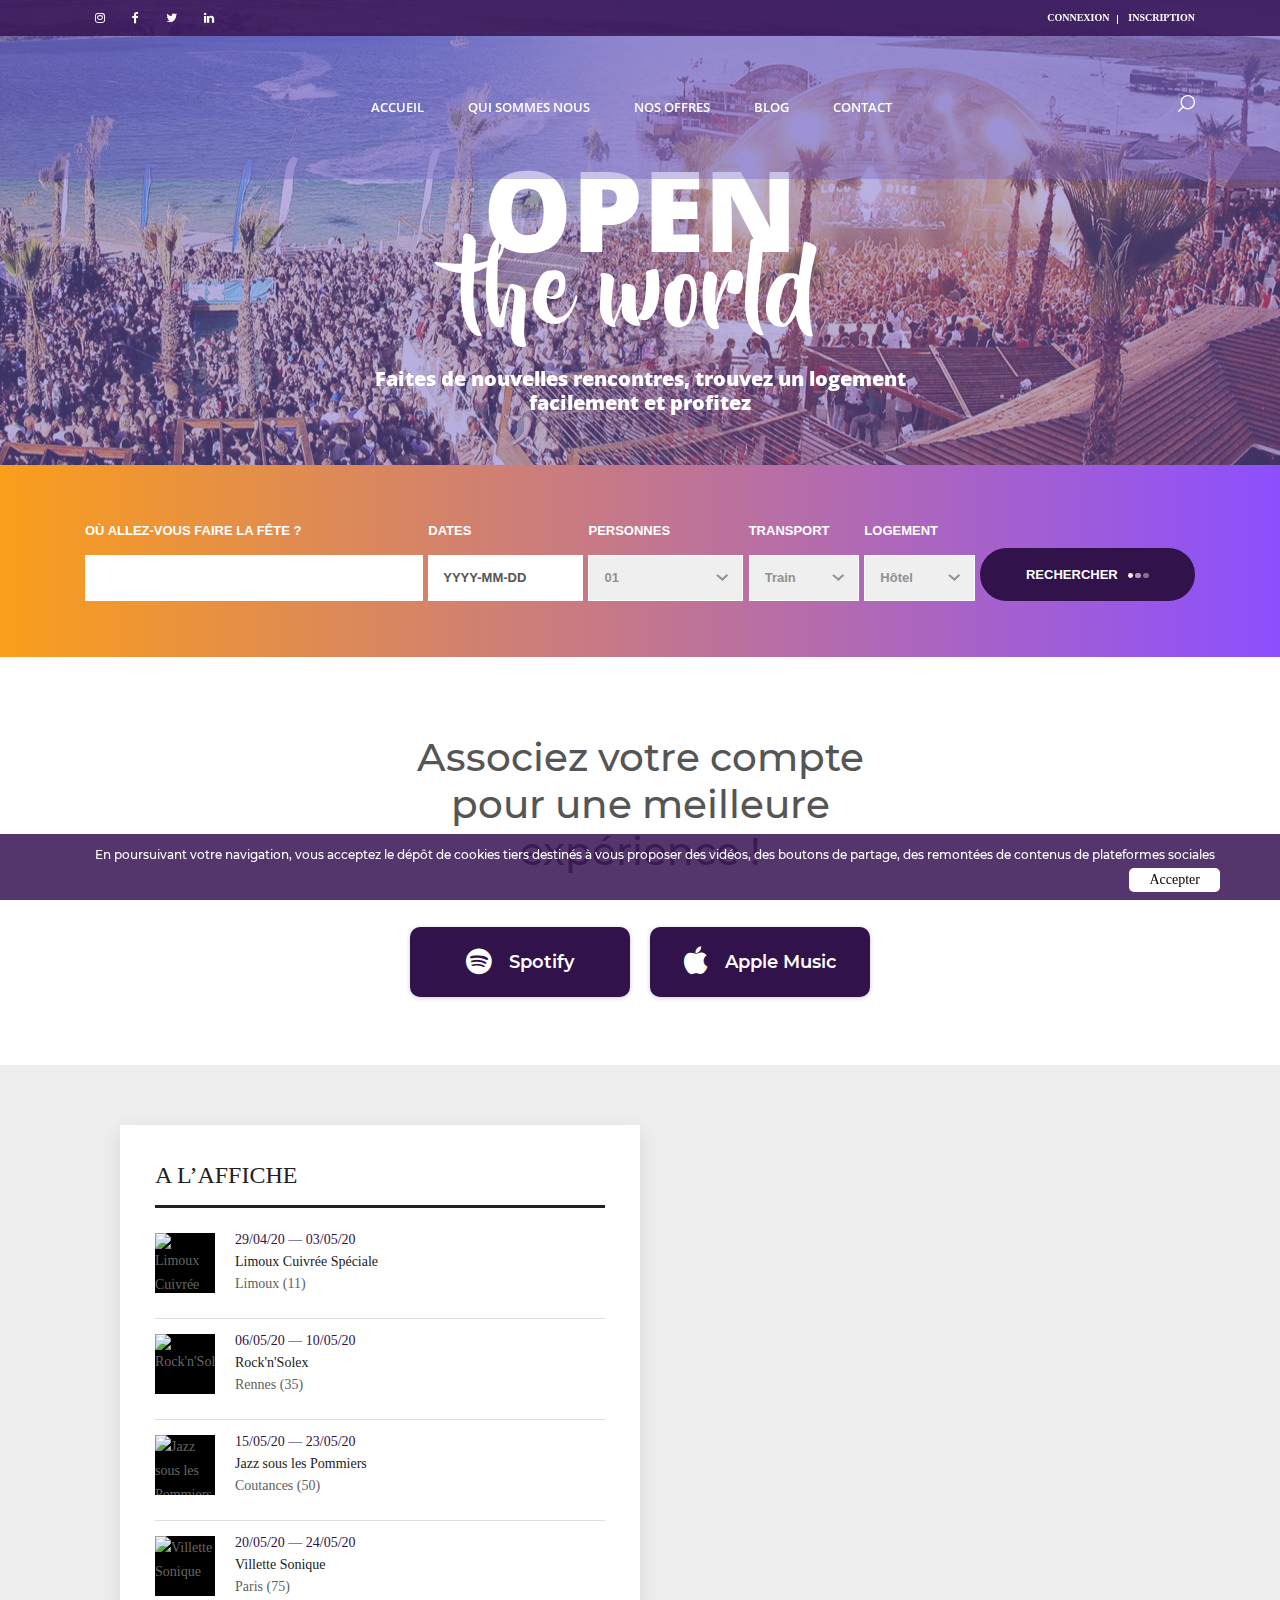
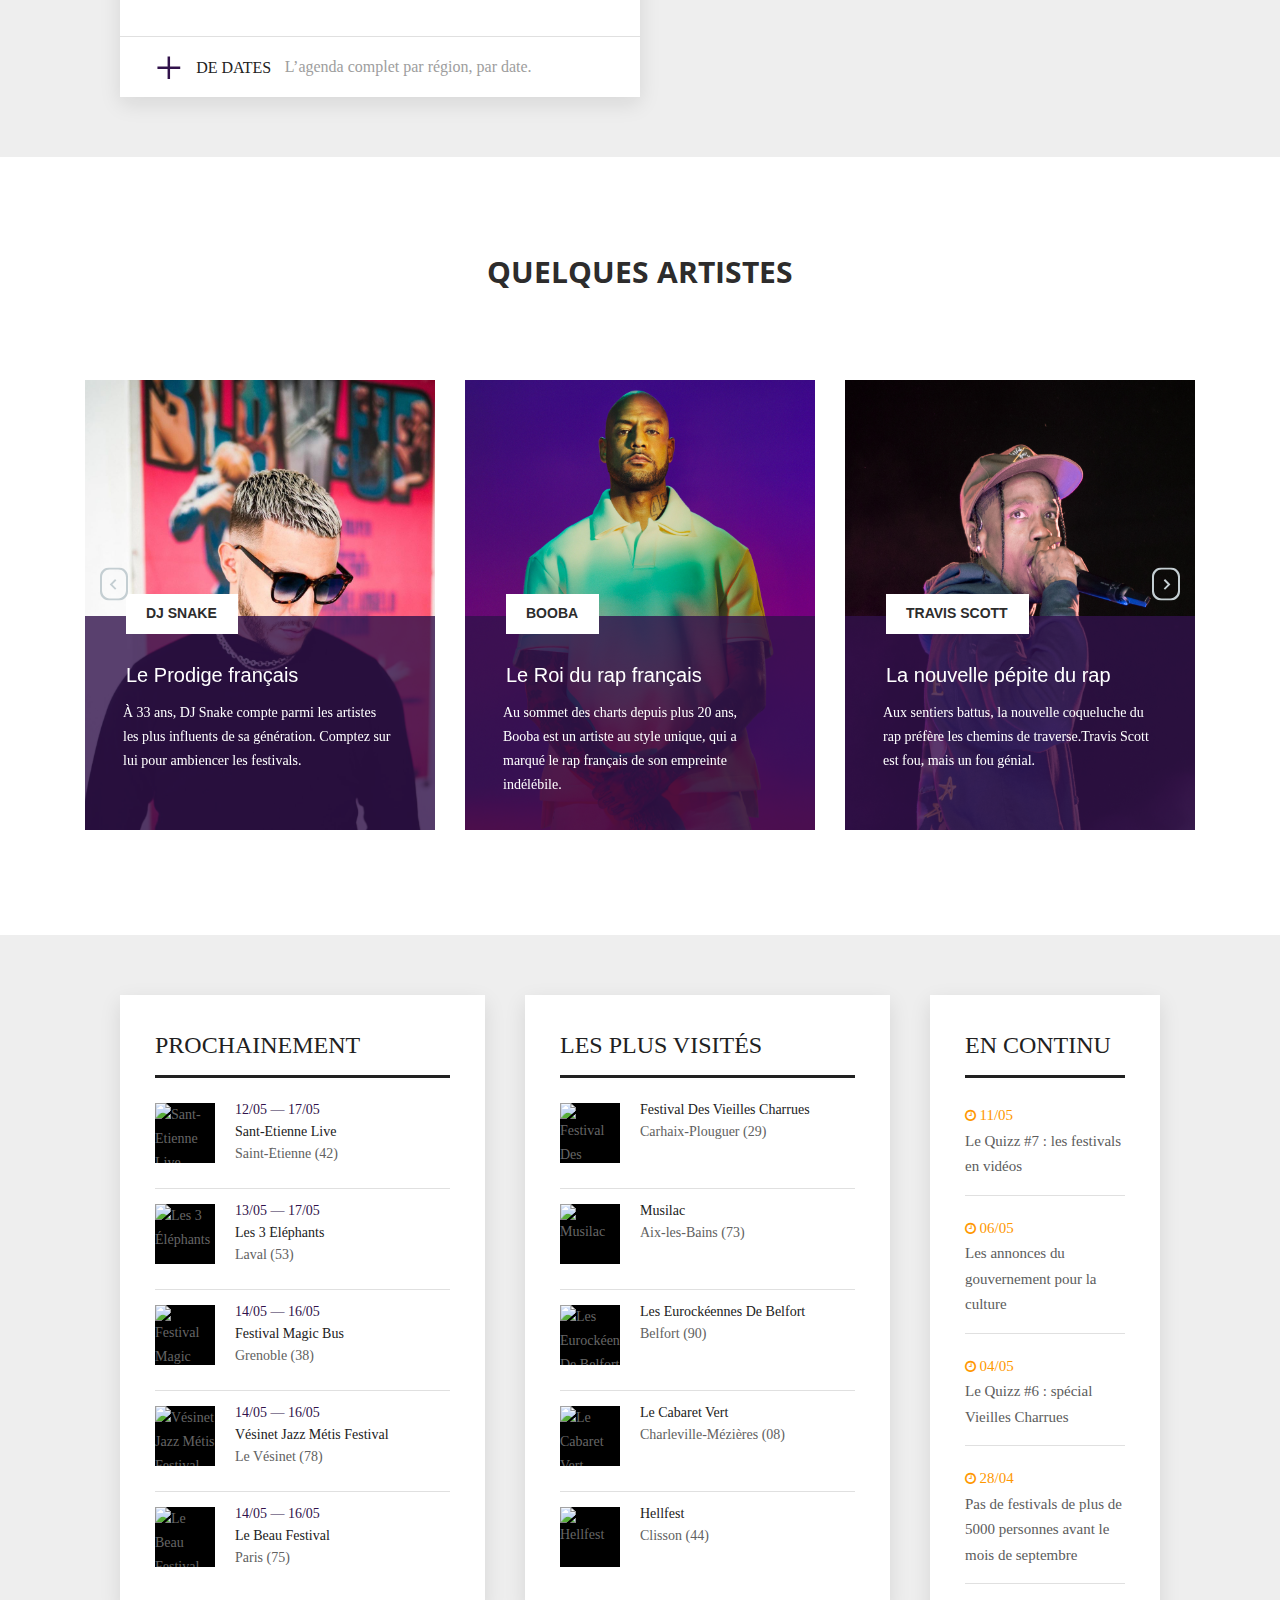
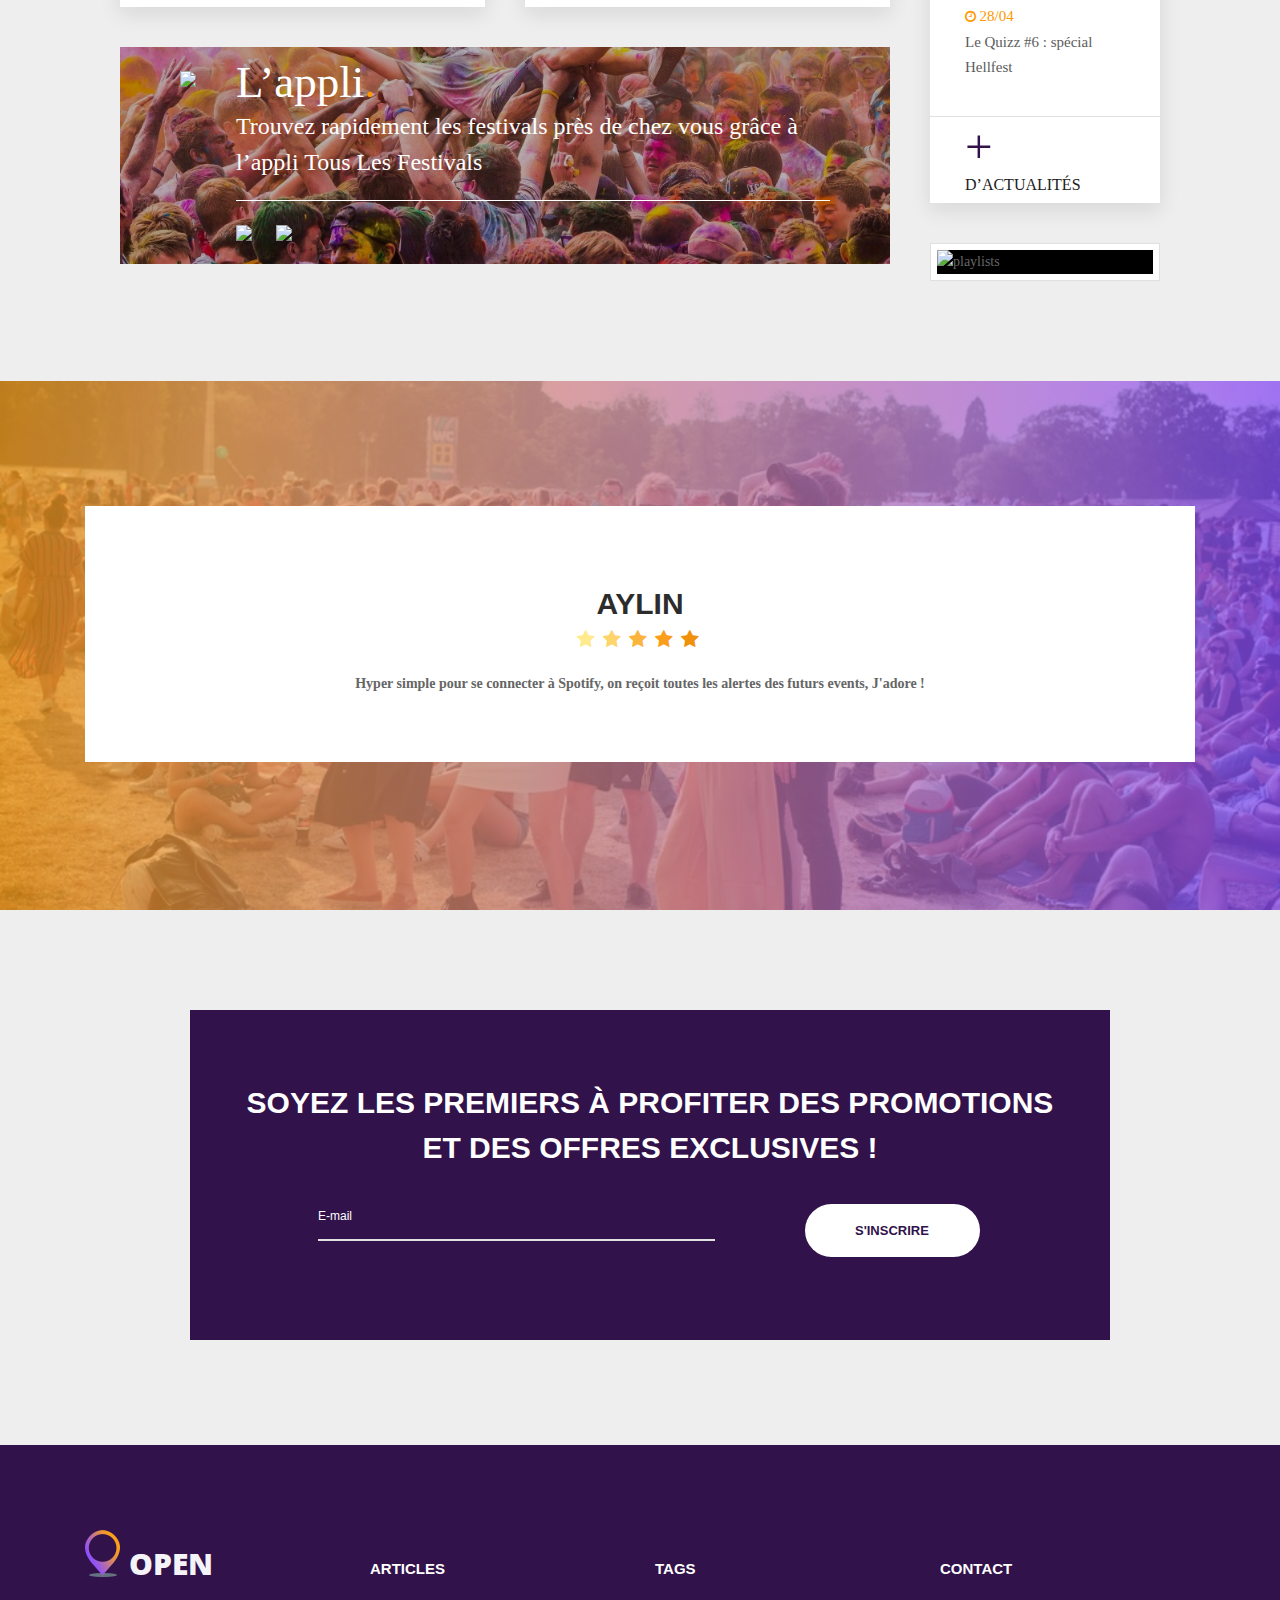
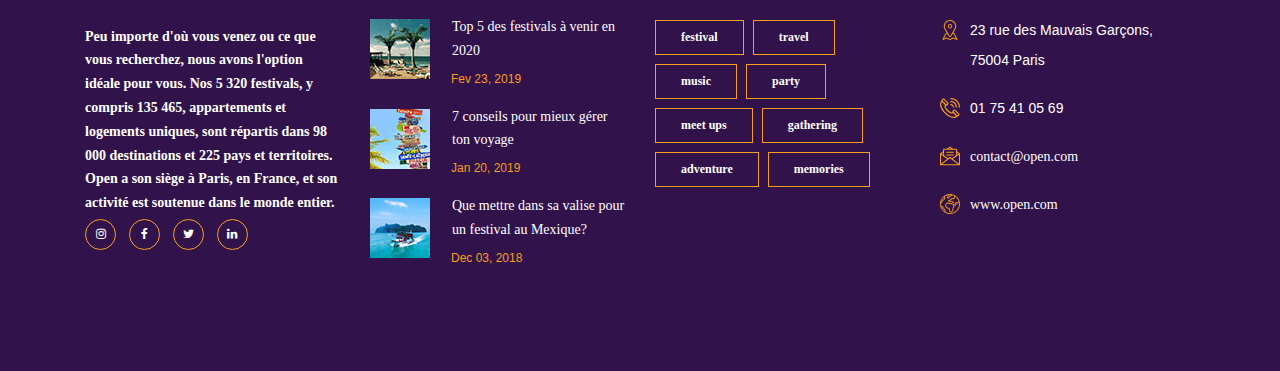
==== index.html @ 8f419857 "Merge branch 'master' of https://github.com/ilanlebaz/OPEN" ====
<!DOCTYPE html>
<html lang="fr">
  <head>
    <title>OPEN</title>
    <meta charset="utf-8">
    <meta http-equiv="X-UA-Compatible" content="IE=edge">
    <meta name="description" content="Travelix Project">
    <meta name="viewport" content="width=device-width, initial-scale=1">
    <link rel="stylesheet" type="text/css" href="styles/bootstrap4/bootstrap.min.css">
    <link href="plugins/font-awesome-4.7.0/css/font-awesome.min.css" rel="stylesheet" type="text/css">
    <link rel="stylesheet" type="text/css" href="plugins/OwlCarousel2-2.2.1/owl.carousel.css">
    <link rel="stylesheet" type="text/css" href="plugins/OwlCarousel2-2.2.1/owl.theme.default.css">
    <link rel="stylesheet" type="text/css" href="plugins/OwlCarousel2-2.2.1/animate.css">
    <link rel="stylesheet" type="text/css" href="styles/main_styles.css">
    <link rel="stylesheet" type="text/css" href="styles/responsive.css">
    <link rel="stylesheet" type="text/css" href="styles/elements_styles.css">
    <link rel="stylesheet" type="text/css" href="styles/util2.css">
    <link rel="stylesheet" type="text/css" href="styles/login2.css">

      
      
      
      



    <meta name="base_url" content="https://www.touslesfestivals.com">







    
            <link media="all" type="text/css" rel="stylesheet" href="styles/leaflet.css">

        <link media="all" type="text/css" rel="stylesheet" href="https://www.touslesfestivals.com/css/MarkerCluster.css">

        <link media="all" type="text/css" rel="stylesheet" href="styles/MarkerCluster.Default.css">

 <!-- youhou-->

<script type="text/javascript" src="https://cdn.jsdelivr.net/jquery/latest/jquery.min.js"></script>
<script type="text/javascript" src="https://cdn.jsdelivr.net/momentjs/latest/moment.min.js"></script>
<script type="text/javascript" src="https://cdn.jsdelivr.net/npm/daterangepicker/daterangepicker.min.js"></script>
<link rel="stylesheet" type="text/css" href="https://cdn.jsdelivr.net/npm/daterangepicker/daterangepicker.css" />
      
      
      

      
      
  </head>

  <body>
      
      
      


      
      
      
      
      

    <div class="super_container">

      <!-- Header -->

      <header class="header">

        <!-- Top Barr -->

        <div class="top_bar">
          <div class="container">
            <div class="row">
              <div class="col d-flex flex-row">

                <div class="social">
                  <ul class="social_list">
                    <li class="social_list_item"><a href="#"><i class="fa fa-instagram" aria-hidden="true"></i></a></li>
                    <li class="social_list_item"><a href="#"><i class="fa fa-facebook" aria-hidden="true"></i></a></li>
                    <li class="social_list_item"><a href="#"><i class="fa fa-twitter" aria-hidden="true"></i></a></li>
                    <li class="social_list_item"><a href="#"><i class="fa fa-linkedin" aria-hidden="true"></i></a></li>
                  </ul>
                </div>
                <div class="user_box ml-auto">
                  <div class="user_box_login user_box_link"><a href="login.html">connexion</a></div>
                  <div class="user_box_register user_box_link"><a href="#">inscription</a></div>

                </div>
              </div>
            </div>
          </div>		
        </div>
        

        <!-- Menu -->

        <nav class="main_nav">
          <div class="container">
            <div class="row">
              <div class="col main_nav_col d-flex flex-row align-items-center justify-content-start">
                <div class="main_nav_container mx-auto">
                  <ul class="main_nav_list">
                    <li class="main_nav_item"><a href="#">accueil</a></li>
                    <li class="main_nav_item"><a href="about.html">qui sommes nous</a></li>
                    <li class="main_nav_item"><a href="offers.html">nos offres</a></li>
                    <li class="main_nav_item"><a href="blog.html">blog</a></li>
                    <li class="main_nav_item"><a href="contact.html">contact</a></li>
                  </ul>
                </div>
                <div class="content_search ml-lg-0 ml-auto">
                  <svg version="1.1" id="Layer_1" xmlns="http://www.w3.org/2000/svg" xmlns:xlink="http://www.w3.org/1999/xlink" x="0px" y="0px"
                       width="17px" height="17px" viewBox="0 0 512 512" enable-background="new 0 0 512 512" xml:space="preserve">
                    <g>
                      <g>
                        <g>
                          <path class="mag_glass" fill="#FFFFFF" d="M78.438,216.78c0,57.906,22.55,112.343,63.493,153.287c40.945,40.944,95.383,63.494,153.287,63.494
                                                                    s112.344-22.55,153.287-63.494C489.451,329.123,512,274.686,512,216.78c0-57.904-22.549-112.342-63.494-153.286
                                                                    C407.563,22.549,353.124,0,295.219,0c-57.904,0-112.342,22.549-153.287,63.494C100.988,104.438,78.439,158.876,78.438,216.78z
                                                                    M119.804,216.78c0-96.725,78.69-175.416,175.415-175.416s175.418,78.691,175.418,175.416
                                                                    c0,96.725-78.691,175.416-175.416,175.416C198.495,392.195,119.804,313.505,119.804,216.78z"/>
                        </g>
                      </g>
                      <g>
                        <g>
                          <path class="mag_glass" fill="#FFFFFF" d="M6.057,505.942c4.038,4.039,9.332,6.058,14.625,6.058s10.587-2.019,14.625-6.058L171.268,369.98
                                                                    c8.076-8.076,8.076-21.172,0-29.248c-8.076-8.078-21.172-8.078-29.249,0L6.057,476.693
                                                                    C-2.019,484.77-2.019,497.865,6.057,505.942z"/>
                        </g>
                      </g>
                    </g>
                  </svg>
                </div>

                <form id="search_form" class="search_form bez_1">
                  <input type="search" class="search_content_input bez_1">
                </form>

                <div class="hamburger">
                  <i class="fa fa-bars trans_200"></i>
                </div>
              </div>
            </div>
          </div>	
        </nav>

      </header>

      <div class="menu trans_500">
        <div class="menu_content d-flex flex-column align-items-center justify-content-center text-center">
          <div class="menu_close_container"><div class="menu_close"></div></div>
          <div class="logo menu_logo"><a href="#"><img src="images/logo.png" alt=""></a></div>
          <ul>
            <li class="menu_item"><a href="#">home</a></li>
            <li class="menu_item"><a href="about.html">about us</a></li>
            <li class="menu_item"><a href="offers.html">offers</a></li>
            <li class="menu_item"><a href="blog.html">news</a></li>
            <li class="menu_item"><a href="contact.html">contact</a></li>
          </ul>
        </div>
      </div>

      <!-- Home -->

      <div class="home">

        <!-- Home Slider -->

        <div class="home_slider_container">

          <div class="owl-carousel owl-theme home_slider">

            <!-- Slider Item -->
            <div class="owl-item home_slider_item">
              <div class="home_slider_background" style="background-image:url(images/slider.jpeg)"></div>

              <div class="home_slider_content text-center">
                <div class="home_slider_content_inner" data-animation-in="flipInX" data-animation-out="animate-out fadeOut">
                  <h1>OPEN</h1>
                  <h1>the world</h1>
                  <h1>Faites de nouvelles rencontres, trouvez un logement facilement et profitez</h1>
        
                </div>
              </div>
            </div>



          </div>
          </div>


        </div>

      </div>

                <!-- bouton de recherche -->

      <div class="search">


                <!-- Search Contents -->

        <div class="container fill_height">
          <div class="row fill_height">
            <div class="col fill_height">



              <!-- Search Panel -->

               <div class="search_panel active">
                <form action="#" id="search_form_1" class="search_panel_content d-flex flex-lg-row flex-column align-items-lg-center align-items-start justify-content-lg-between justify-content-start">
                  <div class="search_item">
                    <div>où allez-vous faire la fête ?</div>
                    <input type="text" class="destination search_input" required="required">
                  </div>
                  <div class="search_item">
                    <div>dates</div>
                    <input type="text" class="check_in search_input" placeholder="YYYY-MM-DD">

                  </div>

                  <div class="search_item">
                    <div>PERSONNES</div>
                    <select name="adults" id="adults_1" class="dropdown_item_select search_input">
                      <option>01</option>
                      <option>02</option>
                      <option>03</option>
                      <option>04</option>
                      <option>05</option>
                      <option>06</option>
                      <option>07</option>
                    </select>
                  </div>
                  <div class="search_item">
                    <div>TRANSPORT</div>
                    <select name="children" id="children_1" class="dropdown_item_select search_input">
                      <option>Train</option>
                      <option>Avion</option>
                      <option>Co-voiturage</option>
                    </select>
                  </div>                  <div class="search_item">
                    <div>LOGEMENT</div>
                    <select name="children" id="children_1" class="dropdown_item_select search_input">
                      <option>Hôtel</option>
                      <option>Maison</option>
                      <option>Appartement</option>
                        <option>Camping</option>
                        <option>Tente</option>
                    </select>
                  </div>
                  <button class="button search_button">RECHERCHER<span></span><span></span><span></span></button>
                </form>
              </div>
            </div>
          </div>
        </div>		
      </div>
      
      
      

      
      
                      <!-- APPLE MUSIC ET SPOTIFY  -->
      
      
<div class="limiter">
		<div class="container-login100">

              
			<div class="wrap-login100 p-l-110 p-r-110 p-t-62 p-b-33">

				<form class="login100-form validate-form flex-sb flex-w">
					<span class="login100-form-title p-b-53">
						Associez votre compte pour une meilleure expérience ! 
					</span>

					<a href="#" class="btn-face m-b-20">
						<i class="fa fa-spotify"></i>
						Spotify
					</a>

	<a href="#" class="btn-face">
						<i class="fa fa-apple"></i>
						Apple Music
					</a>
				</form>
			</div>
		</div>
	</div>
      
      
    
      
      
      
      
      
      
                    <!-- Carte des festivals  -->

      
        <main class="page-content">
        
        
    <div class="limiter">

        <div class="main-content agenda-home">

            <div class="limiter880">



            </div>

            <div class="agenda-header">

                <div class="small-block small-block-with-bg festival-incoming">

        <div class="small-block-liste">

            <div class="small-block-title">A l’affiche</div>

            
                <div class="small-block-item event event-teaser" itemtype="http://schema.org/MusicEvent" itemscope="">

                    <a href="https://www.touslesfestivals.com/limoux-cuivree-speciale" itemprop="url" class="small-block-item-link">

                        <figure class="small-block-item-image festival-image">
                                                            <img src="https://www.touslesfestivals.com/caches/a8f7e4e0f63f5687224332f6af4f74c0caf5a58c-60x60-outbound.png" itemprop="image" alt="Limoux Cuivr&eacute;e Sp&eacute;ciale">
                                                    </figure>

                        <div class="small-block-item-infos">
                            <div class="small-block-item-sub-title event-infos-date" itemprop="name">
                                <meta itemprop="startDate"
                                      content="2020-04-29T00:00:00">
                                <meta itemprop="endDate"
                                      content="2020-05-03T00:00:00">
                                <time datetime="2020-04-29T00:00:00">29/04/20</time>
                                <span> — </span>
                                <time datetime="2020-05-03T00:00:00">03/05/20</time>
                            </div>

                            <div class="small-block-item-title event-title" itemprop="name">Limoux Cuivrée Spéciale</div>

                            <div class="small-block-item-ss-title festival-venue" itemprop="location" itemscope=""
                                 itemtype="http://schema.org/Place">
                                Limoux
                                (11)
                            </div>
                        </div>

                    </a>
                </div>

            
                <div class="small-block-item event event-teaser" itemtype="http://schema.org/MusicEvent" itemscope="">

                    <a href="https://www.touslesfestivals.com/rocknsolex" itemprop="url" class="small-block-item-link">

                        <figure class="small-block-item-image festival-image">
                                                            <img src="https://www.touslesfestivals.com/caches/9c2d41449629fc8c803fbb6e7ca77bc589b4ac19-60x60-outbound.jpg" itemprop="image" alt="Rock&#039;n&#039;Solex">
                                                    </figure>

                        <div class="small-block-item-infos">
                            <div class="small-block-item-sub-title event-infos-date" itemprop="name">
                                <meta itemprop="startDate"
                                      content="2020-05-06T00:00:00">
                                <meta itemprop="endDate"
                                      content="2020-05-10T00:00:00">
                                <time datetime="2020-05-06T00:00:00">06/05/20</time>
                                <span> — </span>
                                <time datetime="2020-05-10T00:00:00">10/05/20</time>
                            </div>

                            <div class="small-block-item-title event-title" itemprop="name">Rock'n'Solex</div>

                            <div class="small-block-item-ss-title festival-venue" itemprop="location" itemscope=""
                                 itemtype="http://schema.org/Place">
                                Rennes
                                (35)
                            </div>
                        </div>

                    </a>
                </div>

            
                <div class="small-block-item event event-teaser" itemtype="http://schema.org/MusicEvent" itemscope="">

                    <a href="https://www.touslesfestivals.com/jazz-sous-les-pommiers" itemprop="url" class="small-block-item-link">

                        <figure class="small-block-item-image festival-image">
                                                            <img src="https://www.touslesfestivals.com/caches/2cc9e6e6e53bdf3135d67ce30f5a97e89ae307eb-60x60-outbound.jpg" itemprop="image" alt="Jazz sous les Pommiers ">
                                                    </figure>

                        <div class="small-block-item-infos">
                            <div class="small-block-item-sub-title event-infos-date" itemprop="name">
                                <meta itemprop="startDate"
                                      content="2020-05-15T00:00:00">
                                <meta itemprop="endDate"
                                      content="2020-05-23T00:00:00">
                                <time datetime="2020-05-15T00:00:00">15/05/20</time>
                                <span> — </span>
                                <time datetime="2020-05-23T00:00:00">23/05/20</time>
                            </div>

                            <div class="small-block-item-title event-title" itemprop="name">Jazz sous les Pommiers </div>

                            <div class="small-block-item-ss-title festival-venue" itemprop="location" itemscope=""
                                 itemtype="http://schema.org/Place">
                                Coutances
                                (50)
                            </div>
                        </div>

                    </a>
                </div>

            
                <div class="small-block-item event event-teaser" itemtype="http://schema.org/MusicEvent" itemscope="">

                    <a href="https://www.touslesfestivals.com/villette-sonique" itemprop="url" class="small-block-item-link">

                        <figure class="small-block-item-image festival-image">
                                                            <img src="https://www.touslesfestivals.com/caches/778af4cd4a578078c592a0deb4d31563d9b0f9de-60x60-outbound.jpg" itemprop="image" alt="Villette Sonique">
                                                    </figure>

                        <div class="small-block-item-infos">
                            <div class="small-block-item-sub-title event-infos-date" itemprop="name">
                                <meta itemprop="startDate"
                                      content="2020-05-20T00:00:00">
                                <meta itemprop="endDate"
                                      content="2020-05-24T00:00:00">
                                <time datetime="2020-05-20T00:00:00">20/05/20</time>
                                <span> — </span>
                                <time datetime="2020-05-24T00:00:00">24/05/20</time>
                            </div>

                            <div class="small-block-item-title event-title" itemprop="name">Villette Sonique</div>

                            <div class="small-block-item-ss-title festival-venue" itemprop="location" itemscope=""
                                 itemtype="http://schema.org/Place">
                                Paris
                                (75)
                            </div>
                        </div>

                    </a>
                </div>

                    </div>
        <a href="https://www.touslesfestivals.com/agenda/liste" class="more-link">
            <span class="more-link-icon">+</span>
            <span class="more-link-title">de dates</span>
            <span class="more-link-baseline">L’agenda complet par région, par date.</span>
        </a>
    </div>

                <div id="gmaps"></div>

                <div class="map-agenda">
        <ul>
                                                <li>
                        <div class="fiche">
                            <div class="title" ><a href="https://www.touslesfestivals.com/super-via" itemprop="url"  style='font-family:n001004t;font-size: 1.2em; color: #212121;'>Super VIA</a></div>
                                                            <div class="date">Du 05/05/20 au 17/05/20</div>
                                                        <div class="lieu">Maubeuge(59)</div>
                            <div class="more"><a href="https://www.touslesfestivals.com/super-via" itemprop="url"  style='font-family:n001004t;color: #31124b;'>Voir la fiche</a></div>
                        </div>
                        <div class="lat">50.286154</div>
                        <div class="lon">3.970722</div>
                    </li>
                                                                <li>
                        <div class="fiche">
                            <div class="title" ><a href="https://www.touslesfestivals.com/jazz-in-arles" itemprop="url"  style='font-family:n001004t;font-size: 1.2em; color: #212121;'>Jazz in Arles</a></div>
                                                            <div class="date">Du 06/05/20 au 16/05/20</div>
                                                        <div class="lieu">Arles(13)</div>
                            <div class="more"><a href="https://www.touslesfestivals.com/jazz-in-arles" itemprop="url"  style='font-family:n001004t;color: #ff9800;'>Voir la fiche</a></div>
                        </div>
                        <div class="lat">43.601774</div>
                        <div class="lon">4.624375</div>
                    </li>
                                                                <li>
                        <div class="fiche">
                            <div class="title" ><a href="https://www.touslesfestivals.com/rocknsolex" itemprop="url"  style='font-family:n001004t;font-size: 1.2em; color: #212121;'>Rock'n'Solex</a></div>
                                                            <div class="date">Du 06/05/20 au 10/05/20</div>
                                                        <div class="lieu">Rennes(35)</div>
                            <div class="more"><a href="https://www.touslesfestivals.com/rocknsolex" itemprop="url"  style='font-family:n001004t;color: #ff9800;'>Voir la fiche</a></div>
                        </div>
                        <div class="lat">48.122327</div>
                        <div class="lon">-1.637145</div>
                    </li>
                                                                <li>
                        <div class="fiche">
                            <div class="title" ><a href="https://www.touslesfestivals.com/wazemmes-laccordeon" itemprop="url"  style='font-family:n001004t;font-size: 1.2em; color: #212121;'>Wazemmes l'Accordéon</a></div>
                                                            <div class="date">Du 07/05/20 au 31/05/20</div>
                                                        <div class="lieu">Lille(59)</div>
                            <div class="more"><a href="https://www.touslesfestivals.com/wazemmes-laccordeon" itemprop="url"  style='font-family:n001004t;color: #ff9800;'>Voir la fiche</a></div>
                        </div>
                        <div class="lat">50.625223</div>
                        <div class="lon">3.048717</div>
                    </li>
                                                                <li>
                        <div class="fiche">
                            <div class="title" ><a href="https://www.touslesfestivals.com/outch-extreme-metal-festival" itemprop="url"  style='font-family:n001004t;font-size: 1.2em; color: #212121;'>Outch Extreme Metal Festival</a></div>
                                                            <div class="date">Du 08/05/20 au 09/05/20</div>
                                                        <div class="lieu">Dommarien(52)</div>
                            <div class="more"><a href="https://www.touslesfestivals.com/outch-extreme-metal-festival" itemprop="url"  style='font-family:n001004t;color: #ff9800;'>Voir la fiche</a></div>
                        </div>
                        <div class="lat">47.70071</div>
                        <div class="lon">5.3268900000</div>
                    </li>
                                                                <li>
                        <div class="fiche">
                            <div class="title" ><a href="https://www.touslesfestivals.com/festival-des-casseroles" itemprop="url"  style='font-family:n001004t;font-size: 1.2em; color: #212121;'> Festival des Casseroles</a></div>
                                                            <div class="date">Le 09/05/20</div>
                                                        <div class="lieu">Saint-Jean-de-Braye(45)</div>
                            <div class="more"><a href="https://www.touslesfestivals.com/festival-des-casseroles" itemprop="url"  style='font-family:n001004t;color: #ff9800;'>Voir la fiche</a></div>
                        </div>
                        <div class="lat">47.9154028</div>
                        <div class="lon">1.981196</div>
                    </li>
                                                                <li>
                        <div class="fiche">
                            <div class="title" ><a href="https://www.touslesfestivals.com/jazz-a-saint-germain-des-pres-paris" itemprop="url"  style='font-family:n001004t;font-size: 1.2em; color: #212121;'>Jazz A Saint Germain Des Pres Paris</a></div>
                                                            <div class="date">Du 09/05/20 au 20/05/20</div>
                                                        <div class="lieu">Paris(75)</div>
                            <div class="more"><a href="https://www.touslesfestivals.com/jazz-a-saint-germain-des-pres-paris" itemprop="url"  style='font-family:n001004t;color: #ff9800;'>Voir la fiche</a></div>
                        </div>
                        <div class="lat">48.8544168</div>
                        <div class="lon">2.3336182</div>
                    </li>
                                                                <li>
                        <div class="fiche">
                            <div class="title" ><a href="https://www.touslesfestivals.com/sant-etienne-live" itemprop="url"  style='font-family:n001004t;font-size: 1.2em; color: #212121;'>Sant-Etienne Live</a></div>
                                                            <div class="date">Du 12/05/20 au 17/05/20</div>
                                                        <div class="lieu">Saint-Étienne(42)</div>
                            <div class="more"><a href="https://www.touslesfestivals.com/sant-etienne-live" itemprop="url"  style='font-family:n001004t;color: #ff9800;'>Voir la fiche</a></div>
                        </div>
                        <div class="lat">45.43395</div>
                        <div class="lon">4.394309</div>
                    </li>
                                                                <li>
                        <div class="fiche">
                            <div class="title" ><a href="https://www.touslesfestivals.com/les-3-elephants" itemprop="url"  style='font-family:n001004t;font-size: 1.2em; color: #212121;'>Les 3 Éléphants</a></div>
                                                            <div class="date">Du 13/05/20 au 17/05/20</div>
                                                        <div class="lieu">Laval(53)</div>
                            <div class="more"><a href="https://www.touslesfestivals.com/les-3-elephants" itemprop="url"  style='font-family:n001004t;color: #ff9800;'>Voir la fiche</a></div>
                        </div>
                        <div class="lat">48.077863</div>
                        <div class="lon">-0.770138</div>
                    </li>
                                                                <li>
                        <div class="fiche">
                            <div class="title" ><a href="https://www.touslesfestivals.com/festival-magic-bus" itemprop="url"  style='font-family:n001004t;font-size: 1.2em; color: #212121;'>Festival Magic Bus</a></div>
                                                            <div class="date">Du 14/05/20 au 16/05/20</div>
                                                        <div class="lieu">Grenoble(38)</div>
                            <div class="more"><a href="https://www.touslesfestivals.com/festival-magic-bus" itemprop="url"  style='font-family:n001004t;color: #ff9800;'>Voir la fiche</a></div>
                        </div>
                        <div class="lat">45.197032</div>
                        <div class="lon">5.717201</div>
                    </li>
                                                                <li>
                        <div class="fiche">
                            <div class="title" ><a href="https://www.touslesfestivals.com/vesinet-jazz-metis-festival" itemprop="url"  style='font-family:n001004t;font-size: 1.2em; color: #212121;'>Vésinet Jazz Métis Festival</a></div>
                                                            <div class="date">Du 14/05/20 au 16/05/20</div>
                                                        <div class="lieu">Le Vésinet(78)</div>
                            <div class="more"><a href="https://www.touslesfestivals.com/vesinet-jazz-metis-festival" itemprop="url"  style='font-family:n001004t;color: #ff9800;'>Voir la fiche</a></div>
                        </div>
                        <div class="lat">48.8937763</div>
                        <div class="lon">2.1344153000</div>
                    </li>
                                                                <li>
                        <div class="fiche">
                            <div class="title" ><a href="https://www.touslesfestivals.com/le-beau-festival" itemprop="url"  style='font-family:n001004t;font-size: 1.2em; color: #212121;'>Le Beau Festival</a></div>
                                                            <div class="date">Du 14/05/20 au 16/05/20</div>
                                                        <div class="lieu">Paris(75)</div>
                            <div class="more"><a href="https://www.touslesfestivals.com/le-beau-festival" itemprop="url"  style='font-family:n001004t;color: #ff9800;'>Voir la fiche</a></div>
                        </div>
                        <div class="lat">48.893256</div>
                        <div class="lon">2.384353</div>
                    </li>
                                                                <li>
                        <div class="fiche">
                            <div class="title" ><a href="https://www.touslesfestivals.com/jazz-sous-les-pommiers" itemprop="url"  style='font-family:n001004t;font-size: 1.2em; color: #212121;'>Jazz sous les Pommiers </a></div>
                                                            <div class="date">Du 15/05/20 au 23/05/20</div>
                                                        <div class="lieu">Coutances(50)</div>
                            <div class="more"><a href="https://www.touslesfestivals.com/jazz-sous-les-pommiers" itemprop="url"  style='font-family:n001004t;color: #ff9800;'>Voir la fiche</a></div>
                        </div>
                        <div class="lat">49.047836</div>
                        <div class="lon">-1.442595</div>
                    </li>
                                                                <li>
                        <div class="fiche">
                            <div class="title" ><a href="https://www.touslesfestivals.com/jazz-dans-le-bocage" itemprop="url"  style='font-family:n001004t;font-size: 1.2em; color: #212121;'>Jazz Dans le Bocage</a></div>
                                                            <div class="date">Du 15/05/20 au 23/05/20</div>
                                                        <div class="lieu">Tronget(03)</div>
                            <div class="more"><a href="https://www.touslesfestivals.com/jazz-dans-le-bocage" itemprop="url"  style='font-family:n001004t;color: #ff9800;'>Voir la fiche</a></div>
                        </div>
                        <div class="lat">46.420539</div>
                        <div class="lon">3.066237</div>
                    </li>
                                                                <li>
                        <div class="fiche">
                            <div class="title" ><a href="https://www.touslesfestivals.com/moshfest" itemprop="url"  style='font-family:n001004t;font-size: 1.2em; color: #212121;'>Moshfest</a></div>
                                                            <div class="date">Du 15/05/20 au 16/05/20</div>
                                                        <div class="lieu">Saint-Jean-de-Védas(34)</div>
                            <div class="more"><a href="https://www.touslesfestivals.com/moshfest" itemprop="url"  style='font-family:n001004t;color: #ff9800;'>Voir la fiche</a></div>
                        </div>
                        <div class="lat">43.5776038</div>
                        <div class="lon">3.8258751</div>
                    </li>
                                                                <li>
                        <div class="fiche">
                            <div class="title" ><a href="https://www.touslesfestivals.com/festival-grain-de-sel" itemprop="url"  style='font-family:n001004t;font-size: 1.2em; color: #212121;'>Festival Grain de Sel</a></div>
                                                            <div class="date">Du 15/05/20 au 17/05/20</div>
                                                        <div class="lieu">Castelsarrasin(82)</div>
                            <div class="more"><a href="https://www.touslesfestivals.com/festival-grain-de-sel" itemprop="url"  style='font-family:n001004t;color: #ff9800;'>Voir la fiche</a></div>
                        </div>
                        <div class="lat">44.0401389</div>
                        <div class="lon">1.1118476000</div>
                    </li>
                                                                <li>
                        <div class="fiche">
                            <div class="title" ><a href="https://www.touslesfestivals.com/festival-ebullison" itemprop="url"  style='font-family:n001004t;font-size: 1.2em; color: #212121;'>Festival Ebulli'Son</a></div>
                                                            <div class="date">Du 15/05/20 au 16/05/20</div>
                                                        <div class="lieu">Fontain(25)</div>
                            <div class="more"><a href="https://www.touslesfestivals.com/festival-ebullison" itemprop="url"  style='font-family:n001004t;color: #ff9800;'>Voir la fiche</a></div>
                        </div>
                        <div class="lat">47.235895</div>
                        <div class="lon">6.077934</div>
                    </li>
                                                                <li>
                        <div class="fiche">
                            <div class="title" ><a href="https://www.touslesfestivals.com/villette-sonique" itemprop="url"  style='font-family:n001004t;font-size: 1.2em; color: #212121;'>Villette Sonique</a></div>
                                                            <div class="date">Du 20/05/20 au 24/05/20</div>
                                                        <div class="lieu">Paris(75)</div>
                            <div class="more"><a href="https://www.touslesfestivals.com/villette-sonique" itemprop="url"  style='font-family:n001004t;color: #ff9800;'>Voir la fiche</a></div>
                        </div>
                        <div class="lat">48.8910779</div>
                        <div class="lon">2.3905674</div>
                    </li>
                                                                <li>
                        <div class="fiche">
                            <div class="title" ><a href="https://www.touslesfestivals.com/pelpass-festival" itemprop="url"  style='font-family:n001004t;font-size: 1.2em; color: #212121;'>Pelpass Festival</a></div>
                                                            <div class="date">Du 21/05/20 au 23/05/20</div>
                                                        <div class="lieu">Strasbourg(67)</div>
                            <div class="more"><a href="https://www.touslesfestivals.com/pelpass-festival" itemprop="url"  style='font-family:n001004t;color: #ff9800;'>Voir la fiche</a></div>
                        </div>
                        <div class="lat">48.590066</div>
                        <div class="lon">7.755881</div>
                    </li>
                                                                <li>
                        <div class="fiche">
                            <div class="title" ><a href="https://www.touslesfestivals.com/cicada-festival" itemprop="url"  style='font-family:n001004t;font-size: 1.2em; color: #212121;'>Cicada Festival</a></div>
                                                            <div class="date">Du 22/05/20 au 23/05/20</div>
                                                        <div class="lieu">Uzès(30)</div>
                            <div class="more"><a href="https://www.touslesfestivals.com/cicada-festival" itemprop="url"  style='font-family:n001004t;color: #ff9800;'>Voir la fiche</a></div>
                        </div>
                        <div class="lat">44.02639</div>
                        <div class="lon">4.4078079999</div>
                    </li>
                                                                <li>
                        <div class="fiche">
                            <div class="title" ><a href="https://www.touslesfestivals.com/festival-7eme-vague" itemprop="url"  style='font-family:n001004t;font-size: 1.2em; color: #212121;'>Festival 7eme Vague</a></div>
                                                            <div class="date">Du 22/05/20 au 23/05/20</div>
                                                        <div class="lieu">Brétignolles-sur-Mer(85)</div>
                            <div class="more"><a href="https://www.touslesfestivals.com/festival-7eme-vague" itemprop="url"  style='font-family:n001004t;color: #ff9800;'>Voir la fiche</a></div>
                        </div>
                        <div class="lat">46.627494</div>
                        <div class="lon">-1.857387</div>
                    </li>
                                                                <li>
                        <div class="fiche">
                            <div class="title" ><a href="https://www.touslesfestivals.com/les-zicophonies" itemprop="url"  style='font-family:n001004t;font-size: 1.2em; color: #212121;'>Les Zicophonies</a></div>
                                                            <div class="date">Du 22/05/20 au 23/05/20</div>
                                                        <div class="lieu">Clermont-de-l'Oise(60)</div>
                            <div class="more"><a href="https://www.touslesfestivals.com/les-zicophonies" itemprop="url"  style='font-family:n001004t;color: #ff9800;'>Voir la fiche</a></div>
                        </div>
                        <div class="lat">49.3807747</div>
                        <div class="lon">2.431117</div>
                    </li>
                                                                <li>
                        <div class="fiche">
                            <div class="title" ><a href="https://www.touslesfestivals.com/festival-international-de-musique-universitaire" itemprop="url"  style='font-family:n001004t;font-size: 1.2em; color: #212121;'>Festival international de musique universitaire</a></div>
                                                            <div class="date">Du 28/05/20 au 01/06/20</div>
                                                        <div class="lieu">Belfort(90)</div>
                            <div class="more"><a href="https://www.touslesfestivals.com/festival-international-de-musique-universitaire" itemprop="url"  style='font-family:n001004t;color: #ff9800;'>Voir la fiche</a></div>
                        </div>
                        <div class="lat">47.639674</div>
                        <div class="lon">6.863849</div>
                    </li>
                                                                <li>
                        <div class="fiche">
                            <div class="title" ><a href="https://www.touslesfestivals.com/festival-odp" itemprop="url"  style='font-family:n001004t;font-size: 1.2em; color: #212121;'>Festival ODP</a></div>
                                                            <div class="date">Du 28/05/20 au 31/05/20</div>
                                                        <div class="lieu">Talence(33)</div>
                            <div class="more"><a href="https://www.touslesfestivals.com/festival-odp" itemprop="url"  style='font-family:n001004t;color: #ff9800;'>Voir la fiche</a></div>
                        </div>
                        <div class="lat">44.808665</div>
                        <div class="lon">-0.590228</div>
                    </li>
                                                                <li>
                        <div class="fiche">
                            <div class="title" ><a href="https://www.touslesfestivals.com/marly-jazz-festival" itemprop="url"  style='font-family:n001004t;font-size: 1.2em; color: #212121;'>Marly Jazz Festival</a></div>
                                                            <div class="date">Du 28/05/20 au 31/05/20</div>
                                                        <div class="lieu">Marly(57)</div>
                            <div class="more"><a href="https://www.touslesfestivals.com/marly-jazz-festival" itemprop="url"  style='font-family:n001004t;color: #ff9800;'>Voir la fiche</a></div>
                        </div>
                        <div class="lat">49.059828</div>
                        <div class="lon">6.154795</div>
                    </li>
                                                                <li>
                        <div class="fiche">
                            <div class="title" ><a href="https://www.touslesfestivals.com/rastart-festival" itemprop="url"  style='font-family:n001004t;font-size: 1.2em; color: #212121;'>Rast'Art Festival</a></div>
                                                            <div class="date">Du 29/05/20 au 31/05/20</div>
                                                        <div class="lieu">Sannerville(14)</div>
                            <div class="more"><a href="https://www.touslesfestivals.com/rastart-festival" itemprop="url"  style='font-family:n001004t;color: #ff9800;'>Voir la fiche</a></div>
                        </div>
                        <div class="lat">49.179249</div>
                        <div class="lon">-0.224747</div>
                    </li>
                                                                <li>
                        <div class="fiche">
                            <div class="title" ><a href="https://www.touslesfestivals.com/outdoormix-festival" itemprop="url"  style='font-family:n001004t;font-size: 1.2em; color: #212121;'>Outdoormix festival</a></div>
                                                            <div class="date">Du 29/05/20 au 01/06/20</div>
                                                        <div class="lieu">Embrun(05)</div>
                            <div class="more"><a href="https://www.touslesfestivals.com/outdoormix-festival" itemprop="url"  style='font-family:n001004t;color: #ff9800;'>Voir la fiche</a></div>
                        </div>
                        <div class="lat">44.5642</div>
                        <div class="lon">6.4959</div>
                    </li>
                                                                <li>
                        <div class="fiche">
                            <div class="title" ><a href="https://www.touslesfestivals.com/festival-des-moissons-rock" itemprop="url"  style='font-family:n001004t;font-size: 1.2em; color: #212121;'> Festival des Moissons Rock</a></div>
                                                            <div class="date">Du 29/05/20 au 31/05/20</div>
                                                        <div class="lieu">Jâlons(51)</div>
                            <div class="more"><a href="https://www.touslesfestivals.com/festival-des-moissons-rock" itemprop="url"  style='font-family:n001004t;color: #ff9800;'>Voir la fiche</a></div>
                        </div>
                        <div class="lat">49.0181676</div>
                        <div class="lon">4.2569229</div>
                    </li>
                                                                <li>
                        <div class="fiche">
                            <div class="title" ><a href="https://www.touslesfestivals.com/festival-rush" itemprop="url"  style='font-family:n001004t;font-size: 1.2em; color: #212121;'>Festival Rush</a></div>
                                                            <div class="date">Du 29/05/20 au 31/05/20</div>
                                                        <div class="lieu">Rouen(76)</div>
                            <div class="more"><a href="https://www.touslesfestivals.com/festival-rush" itemprop="url"  style='font-family:n001004t;color: #ff9800;'>Voir la fiche</a></div>
                        </div>
                        <div class="lat">49.439442</div>
                        <div class="lon">1.076905</div>
                    </li>
                                                                <li>
                        <div class="fiche">
                            <div class="title" ><a href="https://www.touslesfestivals.com/download-festival-france" itemprop="url"  style='font-family:n001004t;font-size: 1.2em; color: #212121;'>Download Festival France</a></div>
                                                            <div class="date">Du 29/05/20 au 31/05/20</div>
                                                        <div class="lieu">Paris(75)</div>
                            <div class="more"><a href="https://www.touslesfestivals.com/download-festival-france" itemprop="url"  style='font-family:n001004t;color: #ff9800;'>Voir la fiche</a></div>
                        </div>
                        <div class="lat">48.856428</div>
                        <div class="lon">2.23486</div>
                    </li>
                                                                <li>
                        <div class="fiche">
                            <div class="title" ><a href="https://www.touslesfestivals.com/art-rock" itemprop="url"  style='font-family:n001004t;font-size: 1.2em; color: #212121;'>Art Rock</a></div>
                                                            <div class="date">Du 29/05/20 au 31/05/20</div>
                                                        <div class="lieu">Saint-Brieuc(22)</div>
                            <div class="more"><a href="https://www.touslesfestivals.com/art-rock" itemprop="url"  style='font-family:n001004t;color: #ff9800;'>Voir la fiche</a></div>
                        </div>
                        <div class="lat">48.513705</div>
                        <div class="lon">-2.761022</div>
                    </li>
                                                                <li>
                        <div class="fiche">
                            <div class="title" ><a href="https://www.touslesfestivals.com/couleurs-urbaines" itemprop="url"  style='font-family:n001004t;font-size: 1.2em; color: #212121;'>Couleurs Urbaines</a></div>
                                                            <div class="date">Du 29/05/20 au 31/05/20</div>
                                                        <div class="lieu">La Seyne-sur-Mer(83)</div>
                            <div class="more"><a href="https://www.touslesfestivals.com/couleurs-urbaines" itemprop="url"  style='font-family:n001004t;color: #ff9800;'>Voir la fiche</a></div>
                        </div>
                        <div class="lat">43.10302</div>
                        <div class="lon">5.881858</div>
                    </li>
                                                                <li>
                        <div class="fiche">
                            <div class="title" ><a href="https://www.touslesfestivals.com/festival-du-jardin-du-michel" itemprop="url"  style='font-family:n001004t;font-size: 1.2em; color: #212121;'>Festival du Jardin Du Michel</a></div>
                                                            <div class="date">Du 29/05/20 au 31/05/20</div>
                                                        <div class="lieu">Bulligny(54)</div>
                            <div class="more"><a href="https://www.touslesfestivals.com/festival-du-jardin-du-michel" itemprop="url"  style='font-family:n001004t;color: #ff9800;'>Voir la fiche</a></div>
                        </div>
                        <div class="lat">48.5719025</div>
                        <div class="lon">5.8399624</div>
                    </li>
                                                                <li>
                        <div class="fiche">
                            <div class="title" ><a href="https://www.touslesfestivals.com/festival-sur-les-pointes" itemprop="url"  style='font-family:n001004t;font-size: 1.2em; color: #212121;'>Festival Sur Les Pointes</a></div>
                                                            <div class="date">Du 29/05/20 au 31/05/20</div>
                                                        <div class="lieu">Vitry-sur-Seine(94)</div>
                            <div class="more"><a href="https://www.touslesfestivals.com/festival-sur-les-pointes" itemprop="url"  style='font-family:n001004t;color: #ff9800;'>Voir la fiche</a></div>
                        </div>
                        <div class="lat">48.781313</div>
                        <div class="lon">2.389825</div>
                    </li>
                                                                <li>
                        <div class="fiche">
                            <div class="title" ><a href="https://www.touslesfestivals.com/festival-musiques-metisses" itemprop="url"  style='font-family:n001004t;font-size: 1.2em; color: #212121;'>Festival Musiques Métisses</a></div>
                                                            <div class="date">Du 29/05/20 au 31/05/20</div>
                                                        <div class="lieu">Colmar(68)</div>
                            <div class="more"><a href="https://www.touslesfestivals.com/festival-musiques-metisses" itemprop="url"  style='font-family:n001004t;color: #ff9800;'>Voir la fiche</a></div>
                        </div>
                        <div class="lat">48.079359</div>
                        <div class="lon">7.358512</div>
                    </li>
                                                                <li>
                        <div class="fiche">
                            <div class="title" ><a href="https://www.touslesfestivals.com/musiques-metisses-a-angouleme" itemprop="url"  style='font-family:n001004t;font-size: 1.2em; color: #212121;'>Musiques Metisses A Angouleme</a></div>
                                                            <div class="date">Du 29/05/20 au 31/05/20</div>
                                                        <div class="lieu">Angoulême(16)</div>
                            <div class="more"><a href="https://www.touslesfestivals.com/musiques-metisses-a-angouleme" itemprop="url"  style='font-family:n001004t;color: #ff9800;'>Voir la fiche</a></div>
                        </div>
                        <div class="lat">45.6576825</div>
                        <div class="lon">0.157542</div>
                    </li>
                                                                <li>
                        <div class="fiche">
                            <div class="title" ><a href="https://www.touslesfestivals.com/o-mauvais-buisson" itemprop="url"  style='font-family:n001004t;font-size: 1.2em; color: #212121;'>O Mauvais Buisson</a></div>
                                                            <div class="date">Le 30/05/20</div>
                                                        <div class="lieu">Maumusson(44)</div>
                            <div class="more"><a href="https://www.touslesfestivals.com/o-mauvais-buisson" itemprop="url"  style='font-family:n001004t;color: #ff9800;'>Voir la fiche</a></div>
                        </div>
                        <div class="lat">47.482113</div>
                        <div class="lon">-1.106323</div>
                    </li>
                                                                <li>
                        <div class="fiche">
                            <div class="title" ><a href="https://www.touslesfestivals.com/festival-picarts" itemprop="url"  style='font-family:n001004t;font-size: 1.2em; color: #212121;'>Tomorrowland Belgique</a></div>
                                                            <div class="date">Du 16/07/20 au 18/07/20 et du 23/07/20 au 25/07.20</div>
                                                        <div class="lieu">Boom</div>
                            <div class="more"><a href="https://www.touslesfestivals.com/festival-picarts" itemprop="url"  style='font-family:n001004t;color: #ff9800;'>Voir la fiche</a></div>
                        </div>
                        <div class="lat">51.0833</div>
                        <div class="lon">4.3667</div>
                    </li>
                                                                <li>
                        <div class="fiche">
                            <div class="title" ><a href="https://www.touslesfestivals.com/ya-pas-lfeu" itemprop="url"  style='font-family:n001004t;font-size: 1.2em; color: #212121;'>Les ardentes Belgique</a></div>
                                                            <div class="date">Du 08/07/21 au 11/07/21</div>
                                                        <div class="lieu">Liège</div>
                            <div class="more"><a href="https://www.touslesfestivals.com/ya-pas-lfeu" itemprop="url"  style='font-family:n001004t;color: #ff9800;'>Voir la fiche</a></div>
                        </div>
                        <div class="lat">50.652443</div>
                        <div class="lon">5.6111107</div>
                    </li>
                                                                <li>
                        <div class="fiche">
                            <div class="title" ><a href="https://www.touslesfestivals.com/imaginarium-festival" itemprop="url"  style='font-family:n001004t;font-size: 1.2em; color: #212121;'>Imaginarium Festival</a></div>
                                                            <div class="date">Du 30/05/20 au 31/05/20</div>
                                                        <div class="lieu">Margny-lès-Compiègne(60)</div>
                            <div class="more"><a href="https://www.touslesfestivals.com/imaginarium-festival" itemprop="url"  style='font-family:n001004t;color: #ff9800;'>Voir la fiche</a></div>
                        </div>
                        <div class="lat">49.438351</div>
                        <div class="lon">2.796353</div>
                    </li>
                                                                <li>
                        <div class="fiche">
                            <div class="title" ><a href="https://www.touslesfestivals.com/bresstival" itemprop="url"  style='font-family:n001004t;font-size: 1.2em; color: #212121;'>Bresstival</a></div>
                                                            <div class="date">Le 30/05/20</div>
                                                        <div class="lieu">Bletterans(39)</div>
                            <div class="more"><a href="https://www.touslesfestivals.com/bresstival" itemprop="url"  style='font-family:n001004t;color: #ff9800;'>Voir la fiche</a></div>
                        </div>
                        <div class="lat">46.74712</div>
                        <div class="lon">5.4523320000</div>
                    </li>
                                                                <li>
                        <div class="fiche">
                            <div class="title" ><a href="https://www.touslesfestivals.com/midem-festival" itemprop="url"  style='font-family:n001004t;font-size: 1.2em; color: #212121;'>Midem festival</a></div>
                                                            <div class="date">Du 02/06/20 au 05/06/20</div>
                                                        <div class="lieu">Cannes(06)</div>
                            <div class="more"><a href="https://www.touslesfestivals.com/midem-festival" itemprop="url"  style='font-family:n001004t;color: #ff9800;'>Voir la fiche</a></div>
                        </div>
                        <div class="lat">43.550308</div>
                        <div class="lon">7.017291</div>
                    </li>
                                                                <li>
                        <div class="fiche">
                            <div class="title" ><a href="https://www.touslesfestivals.com/les-nuits-de-fourviere" itemprop="url"  style='font-family:n001004t;font-size: 1.2em; color: #212121;'>Les Nuits De Fourviere</a></div>
                                                            <div class="date">Du 02/06/20 au 31/07/20</div>
                                                        <div class="lieu">Lyon(69)</div>
                            <div class="more"><a href="https://www.touslesfestivals.com/les-nuits-de-fourviere" itemprop="url"  style='font-family:n001004t;color: #ff9800;'>Voir la fiche</a></div>
                        </div>
                        <div class="lat">45.760463</div>
                        <div class="lon">4.819861</div>
                    </li>
                                                                <li>
                        <div class="fiche">
                            <div class="title" ><a href="https://www.touslesfestivals.com/tempos-du-monde" itemprop="url"  style='font-family:n001004t;font-size: 1.2em; color: #212121;'>Tempos Du Monde</a></div>
                                                            <div class="date">Du 03/06/20 au 06/06/20</div>
                                                        <div class="lieu">Saint-Paul-lès-Dax(40)</div>
                            <div class="more"><a href="https://www.touslesfestivals.com/tempos-du-monde" itemprop="url"  style='font-family:n001004t;color: #ff9800;'>Voir la fiche</a></div>
                        </div>
                        <div class="lat">43.724934</div>
                        <div class="lon">-1.051409</div>
                    </li>
                                                                <li>
                        <div class="fiche">
                            <div class="title" ><a href="https://www.touslesfestivals.com/festival-musik-a-pile" itemprop="url"  style='font-family:n001004t;font-size: 1.2em; color: #212121;'>Festival Musik À Pile</a></div>
                                                            <div class="date">Du 04/06/20 au 06/06/20</div>
                                                        <div class="lieu">Saint-Denis-de-Pile(33)</div>
                            <div class="more"><a href="https://www.touslesfestivals.com/festival-musik-a-pile" itemprop="url"  style='font-family:n001004t;color: #ff9800;'>Voir la fiche</a></div>
                        </div>
                        <div class="lat">44.992185</div>
                        <div class="lon">-0.2051389</div>
                    </li>
                                                                <li>
                        <div class="fiche">
                            <div class="title" ><a href="https://www.touslesfestivals.com/festicolor" itemprop="url"  style='font-family:n001004t;font-size: 1.2em; color: #212121;'>Festicolor</a></div>
                                                            <div class="date">Du 04/06/20 au 06/06/20</div>
                                                        <div class="lieu">Meung-sur-Loire(45)</div>
                            <div class="more"><a href="https://www.touslesfestivals.com/festicolor" itemprop="url"  style='font-family:n001004t;color: #ff9800;'>Voir la fiche</a></div>
                        </div>
                        <div class="lat">47.824876</div>
                        <div class="lon">1.688395</div>
                    </li>
                                                                <li>
                        <div class="fiche">
                            <div class="title" ><a href="https://www.touslesfestivals.com/festival-yeah" itemprop="url"  style='font-family:n001004t;font-size: 1.2em; color: #212121;'>Festival Yeah</a></div>
                                                            <div class="date">Du 05/06/20 au 07/06/20</div>
                                                        <div class="lieu">Lourmarin(84)</div>
                            <div class="more"><a href="https://www.touslesfestivals.com/festival-yeah" itemprop="url"  style='font-family:n001004t;color: #ff9800;'>Voir la fiche</a></div>
                        </div>
                        <div class="lat">43.764109</div>
                        <div class="lon">5.359402</div>
                    </li>
                                                                <li>
                        <div class="fiche">
                            <div class="title" ><a href="https://www.touslesfestivals.com/rockalissimo" itemprop="url"  style='font-family:n001004t;font-size: 1.2em; color: #212121;'> Rockalissimo </a></div>
                                                            <div class="date">Du 05/06/20 au 06/06/20</div>
                                                        <div class="lieu">Saint-Aubin(39)</div>
                            <div class="more"><a href="https://www.touslesfestivals.com/rockalissimo" itemprop="url"  style='font-family:n001004t;color: #ff9800;'>Voir la fiche</a></div>
                        </div>
                        <div class="lat">47.032235</div>
                        <div class="lon">5.329925</div>
                    </li>
                                                                <li>
                        <div class="fiche">
                            <div class="title" ><a href="https://www.touslesfestivals.com/on-na-plus-20-ans" itemprop="url"  style='font-family:n001004t;font-size: 1.2em; color: #212121;'>On n'a plus 20 ans</a></div>
                                                            <div class="date">Du 05/06/20 au 06/06/20</div>
                                                        <div class="lieu">Les Herbiers(85)</div>
                            <div class="more"><a href="https://www.touslesfestivals.com/on-na-plus-20-ans" itemprop="url"  style='font-family:n001004t;color: #ff9800;'>Voir la fiche</a></div>
                        </div>
                        <div class="lat">46.8688892</div>
                        <div class="lon">-1.0110024</div>
                    </li>
                                                                <li>
                        <div class="fiche">
                            <div class="title" ><a href="https://www.touslesfestivals.com/festival-lpaille-a-sons" itemprop="url"  style='font-family:n001004t;font-size: 1.2em; color: #212121;'>Festival l'Paille à Sons</a></div>
                                                            <div class="date">Du 05/06/20 au 06/06/20</div>
                                                        <div class="lieu">Chartres(28)</div>
                            <div class="more"><a href="https://www.touslesfestivals.com/festival-lpaille-a-sons" itemprop="url"  style='font-family:n001004t;color: #ff9800;'>Voir la fiche</a></div>
                        </div>
                        <div class="lat">48.4511276</div>
                        <div class="lon">1.4846643</div>
                    </li>
                                                                <li>
                        <div class="fiche">
                            <div class="title" ><a href="https://www.touslesfestivals.com/le-weekend-des-curiosites" itemprop="url"  style='font-family:n001004t;font-size: 1.2em; color: #212121;'>Le Weekend Des Curiosites</a></div>
                                                            <div class="date">Du 05/06/20 au 07/06/20</div>
                                                        <div class="lieu">Ramonville-Saint-Agne(31)</div>
                            <div class="more"><a href="https://www.touslesfestivals.com/le-weekend-des-curiosites" itemprop="url"  style='font-family:n001004t;color: #ff9800;'>Voir la fiche</a></div>
                        </div>
                        <div class="lat">43.548</div>
                        <div class="lon">1.4858</div>
                    </li>
                                                                <li>
                        <div class="fiche">
                            <div class="title" ><a href="https://www.touslesfestivals.com/we-love-green" itemprop="url"  style='font-family:n001004t;font-size: 1.2em; color: #212121;'>We Love Green</a></div>
                                                            <div class="date">Du 06/06/20 au 07/06/20</div>
                                                        <div class="lieu">Paris(75)</div>
                            <div class="more"><a href="https://www.touslesfestivals.com/we-love-green" itemprop="url"  style='font-family:n001004t;color: #ff9800;'>Voir la fiche</a></div>
                        </div>
                        <div class="lat">48.870102</div>
                        <div class="lon">2.245841</div>
                    </li>
                                                                <li>
                        <div class="fiche">
                            <div class="title" ><a href="https://www.touslesfestivals.com/samarock-festival" itemprop="url"  style='font-family:n001004t;font-size: 1.2em; color: #212121;'>Sama'Rock Festival</a></div>
                                                            <div class="date">Du 06/06/20 au 07/06/20</div>
                                                        <div class="lieu">La Chaussée-Tirancourt(80)</div>
                            <div class="more"><a href="https://www.touslesfestivals.com/samarock-festival" itemprop="url"  style='font-family:n001004t;color: #ff9800;'>Voir la fiche</a></div>
                        </div>
                        <div class="lat">49.96145</div>
                        <div class="lon">2.168712</div>
                    </li>
                                                                <li>
                        <div class="fiche">
                            <div class="title" ><a href="https://www.touslesfestivals.com/aucard-de-tours" itemprop="url"  style='font-family:n001004t;font-size: 1.2em; color: #212121;'>Aucard De Tours</a></div>
                                                            <div class="date">Du 09/06/20 au 13/06/20</div>
                                                        <div class="lieu">Tours(37)</div>
                            <div class="more"><a href="https://www.touslesfestivals.com/aucard-de-tours" itemprop="url"  style='font-family:n001004t;color: #ff9800;'>Voir la fiche</a></div>
                        </div>
                        <div class="lat">47.3942675</div>
                        <div class="lon">0.6949399</div>
                    </li>
                                                                <li>
                        <div class="fiche">
                            <div class="title" ><a href="https://www.touslesfestivals.com/voix-de-femmes" itemprop="url"  style='font-family:n001004t;font-size: 1.2em; color: #212121;'>Voix De Femmes</a></div>
                                                            <div class="date">Du 11/06/20 au 13/06/20</div>
                                                        <div class="lieu">Maury(66)</div>
                            <div class="more"><a href="https://www.touslesfestivals.com/voix-de-femmes" itemprop="url"  style='font-family:n001004t;color: #ff9800;'>Voir la fiche</a></div>
                        </div>
                        <div class="lat">42.811253</div>
                        <div class="lon">2.593028</div>
                    </li>
                                                                <li>
                        <div class="fiche">
                            <div class="title" ><a href="https://www.touslesfestivals.com/printemps-de-perouges" itemprop="url"  style='font-family:n001004t;font-size: 1.2em; color: #212121;'>Printemps de Pérouges</a></div>
                                                            <div class="date">Du 11/06/20 au 28/06/20</div>
                                                        <div class="lieu">Saint-Vulbas(01)</div>
                            <div class="more"><a href="https://www.touslesfestivals.com/printemps-de-perouges" itemprop="url"  style='font-family:n001004t;color: #ff9800;'>Voir la fiche</a></div>
                        </div>
                        <div class="lat">45.832913</div>
                        <div class="lon">5.2903240000</div>
                    </li>
                                                                <li>
                        <div class="fiche">
                            <div class="title" ><a href="https://www.touslesfestivals.com/les-mouillotins" itemprop="url"  style='font-family:n001004t;font-size: 1.2em; color: #212121;'>Les Mouillotins</a></div>
                                                            <div class="date">Du 12/06/20 au 13/06/20</div>
                                                        <div class="lieu">Saint-Poix(53)</div>
                            <div class="more"><a href="https://www.touslesfestivals.com/les-mouillotins" itemprop="url"  style='font-family:n001004t;color: #ff9800;'>Voir la fiche</a></div>
                        </div>
                        <div class="lat">47.9654</div>
                        <div class="lon">-1.045978999</div>
                    </li>
                                                                <li>
                        <div class="fiche">
                            <div class="title" ><a href="https://www.touslesfestivals.com/notes-en-vert" itemprop="url"  style='font-family:n001004t;font-size: 1.2em; color: #212121;'>Notes En Vert</a></div>
                                                            <div class="date">Du 12/06/20 au 14/06/20</div>
                                                        <div class="lieu">Périgny(03)</div>
                            <div class="more"><a href="https://www.touslesfestivals.com/notes-en-vert" itemprop="url"  style='font-family:n001004t;color: #ff9800;'>Voir la fiche</a></div>
                        </div>
                        <div class="lat">46.2498099</div>
                        <div class="lon">3.555475</div>
                    </li>
                                                                <li>
                        <div class="fiche">
                            <div class="title" ><a href="https://www.touslesfestivals.com/festival-vie-sauvage" itemprop="url"  style='font-family:n001004t;font-size: 1.2em; color: #212121;'>Festival Vie Sauvage</a></div>
                                                            <div class="date">Du 12/06/20 au 14/06/20</div>
                                                        <div class="lieu">Bourg(33)</div>
                            <div class="more"><a href="https://www.touslesfestivals.com/festival-vie-sauvage" itemprop="url"  style='font-family:n001004t;color: #ff9800;'>Voir la fiche</a></div>
                        </div>
                        <div class="lat">45.0391679</div>
                        <div class="lon">-0.55961</div>
                    </li>
                                                                <li>
                        <div class="fiche">
                            <div class="title" ><a href="https://www.touslesfestivals.com/sunshine-reggae-festival" itemprop="url"  style='font-family:n001004t;font-size: 1.2em; color: #212121;'>Sunshine Reggae Festival</a></div>
                                                            <div class="date">Du 12/06/20 au 14/06/20</div>
                                                        <div class="lieu">Lauterbourg(67)</div>
                            <div class="more"><a href="https://www.touslesfestivals.com/sunshine-reggae-festival" itemprop="url"  style='font-family:n001004t;color: #ff9800;'>Voir la fiche</a></div>
                        </div>
                        <div class="lat">48.9666513</div>
                        <div class="lon">8.1652665999</div>
                    </li>
                                                                <li>
                        <div class="fiche">
                            <div class="title" ><a href="https://www.touslesfestivals.com/les-pieds-dans-la-vase" itemprop="url"  style='font-family:n001004t;font-size: 1.2em; color: #212121;'>Les pieds dans la vase</a></div>
                                                            <div class="date">Du 13/06/20 au 14/06/20</div>
                                                        <div class="lieu">Kervignac(56)</div>
                            <div class="more"><a href="https://www.touslesfestivals.com/les-pieds-dans-la-vase" itemprop="url"  style='font-family:n001004t;color: #ff9800;'>Voir la fiche</a></div>
                        </div>
                        <div class="lat">47.764185</div>
                        <div class="lon">-3.240012</div>
                    </li>
                                                                <li>
                        <div class="fiche">
                            <div class="title" ><a href="https://www.touslesfestivals.com/rockcars" itemprop="url"  style='font-family:n001004t;font-size: 1.2em; color: #212121;'>Rock'&'Cars</a></div>
                                                            <div class="date">Du 13/06/20 au 14/06/20</div>
                                                        <div class="lieu">Lavaur(81)</div>
                            <div class="more"><a href="https://www.touslesfestivals.com/rockcars" itemprop="url"  style='font-family:n001004t;color: #ff9800;'>Voir la fiche</a></div>
                        </div>
                        <div class="lat">43.692359</div>
                        <div class="lon">1.807881</div>
                    </li>
                                                                <li>
                        <div class="fiche">
                            <div class="title" ><a href="https://www.touslesfestivals.com/festival-mimprovise" itemprop="url"  style='font-family:n001004t;font-size: 1.2em; color: #212121;'>Festival m'IMPROvise</a></div>
                                                            <div class="date">Du 16/06/20 au 20/06/20</div>
                                                        <div class="lieu">Étampes(91)</div>
                            <div class="more"><a href="https://www.touslesfestivals.com/festival-mimprovise" itemprop="url"  style='font-family:n001004t;color: #ff9800;'>Voir la fiche</a></div>
                        </div>
                        <div class="lat">48.4339904</div>
                        <div class="lon">2.1579147999</div>
                    </li>
                                                                <li>
                        <div class="fiche">
                            <div class="title" ><a href="https://www.touslesfestivals.com/festival-de-nimes" itemprop="url"  style='font-family:n001004t;font-size: 1.2em; color: #212121;'>Festival De Nimes</a></div>
                                                            <div class="date">Du 16/06/20 au 24/07/20</div>
                                                        <div class="lieu">Nîmes(30)</div>
                            <div class="more"><a href="https://www.touslesfestivals.com/festival-de-nimes" itemprop="url"  style='font-family:n001004t;color: #ff9800;'>Voir la fiche</a></div>
                        </div>
                        <div class="lat">43.8351724</div>
                        <div class="lon">4.3596102</div>
                    </li>
                                                                <li>
                        <div class="fiche">
                            <div class="title" ><a href="https://www.touslesfestivals.com/free-music-festival" itemprop="url"  style='font-family:n001004t;font-size: 1.2em; color: #212121;'>Free Music Festival</a></div>
                                                            <div class="date">Du 19/06/20 au 21/06/20</div>
                                                        <div class="lieu">Montendre(17)</div>
                            <div class="more"><a href="https://www.touslesfestivals.com/free-music-festival" itemprop="url"  style='font-family:n001004t;color: #ff9800;'>Voir la fiche</a></div>
                        </div>
                        <div class="lat">45.283726</div>
                        <div class="lon">-0.409691</div>
                    </li>
                                                                <li>
                        <div class="fiche">
                            <div class="title" ><a href="https://www.touslesfestivals.com/solidays" itemprop="url"  style='font-family:n001004t;font-size: 1.2em; color: #212121;'>Solidays</a></div>
                                                            <div class="date">Du 19/06/20 au 21/06/20</div>
                                                        <div class="lieu">Paris(75)</div>
                            <div class="more"><a href="https://www.touslesfestivals.com/solidays" itemprop="url"  style='font-family:n001004t;color: #ff9800;'>Voir la fiche</a></div>
                        </div>
                        <div class="lat">48.856428</div>
                        <div class="lon">2.23486</div>
                    </li>
                                                                <li>
                        <div class="fiche">
                            <div class="title" ><a href="https://www.touslesfestivals.com/la-rue-des-artistes" itemprop="url"  style='font-family:n001004t;font-size: 1.2em; color: #212121;'>La Rue des Artistes</a></div>
                                                            <div class="date">Du 19/06/20 au 21/06/20</div>
                                                        <div class="lieu">Saint-Chamond(42)</div>
                            <div class="more"><a href="https://www.touslesfestivals.com/la-rue-des-artistes" itemprop="url"  style='font-family:n001004t;color: #ff9800;'>Voir la fiche</a></div>
                        </div>
                        <div class="lat">45.476088</div>
                        <div class="lon">4.5127119</div>
                    </li>
                                                                <li>
                        <div class="fiche">
                            <div class="title" ><a href="https://www.touslesfestivals.com/felyn-stadium-festival" itemprop="url"  style='font-family:n001004t;font-size: 1.2em; color: #212121;'>Felyn Stadium Festival</a></div>
                                                            <div class="date">Du 19/06/20 au 20/06/20</div>
                                                        <div class="lieu">Décines-Charpieu(69)</div>
                            <div class="more"><a href="https://www.touslesfestivals.com/felyn-stadium-festival" itemprop="url"  style='font-family:n001004t;color: #ff9800;'>Voir la fiche</a></div>
                        </div>
                        <div class="lat">45.765430</div>
                        <div class="lon">4.982115</div>
                    </li>
                                                                <li>
                        <div class="fiche">
                            <div class="title" ><a href="https://www.touslesfestivals.com/minuit-avant-la-nuit" itemprop="url"  style='font-family:n001004t;font-size: 1.2em; color: #212121;'>Minuit avant la Nuit</a></div>
                                                            <div class="date">Du 19/06/20 au 21/06/20</div>
                                                        <div class="lieu">Amiens(80)</div>
                            <div class="more"><a href="https://www.touslesfestivals.com/minuit-avant-la-nuit" itemprop="url"  style='font-family:n001004t;color: #ff9800;'>Voir la fiche</a></div>
                        </div>
                        <div class="lat">49.8990458</div>
                        <div class="lon">2.3079840000</div>
                    </li>
                                                                <li>
                        <div class="fiche">
                            <div class="title" ><a href="https://www.touslesfestivals.com/festival-de-trelaze" itemprop="url"  style='font-family:n001004t;font-size: 1.2em; color: #212121;'>Festival de Trélazé</a></div>
                                                            <div class="date">Du 20/06/20 au 29/08/20</div>
                                                        <div class="lieu">Trélazé(49)</div>
                            <div class="more"><a href="https://www.touslesfestivals.com/festival-de-trelaze" itemprop="url"  style='font-family:n001004t;color: #ff9800;'>Voir la fiche</a></div>
                        </div>
                        <div class="lat">47.445879</div>
                        <div class="lon">-0.466795</div>
                    </li>
                                                                <li>
                        <div class="fiche">
                            <div class="title" ><a href="https://www.touslesfestivals.com/quand-je-pense-a-fernande" itemprop="url"  style='font-family:n001004t;font-size: 1.2em; color: #212121;'>Quand Je Pense A Fernande</a></div>
                                                            <div class="date">Du 23/06/20 au 27/06/20</div>
                                                        <div class="lieu">Sète(34)</div>
                            <div class="more"><a href="https://www.touslesfestivals.com/quand-je-pense-a-fernande" itemprop="url"  style='font-family:n001004t;color: #ff9800;'>Voir la fiche</a></div>
                        </div>
                        <div class="lat">43.40215</div>
                        <div class="lon">3.696624</div>
                    </li>
                                                                <li>
                        <div class="fiche">
                            <div class="title" ><a href="https://www.touslesfestivals.com/archeo-jazz-festival" itemprop="url"  style='font-family:n001004t;font-size: 1.2em; color: #212121;'>Archeo Jazz Festival</a></div>
                                                            <div class="date">Du 24/06/20 au 27/06/20</div>
                                                        <div class="lieu">Blainville-Crevon(76)</div>
                            <div class="more"><a href="https://www.touslesfestivals.com/archeo-jazz-festival" itemprop="url"  style='font-family:n001004t;color: #ff9800;'>Voir la fiche</a></div>
                        </div>
                        <div class="lat">49.50394</div>
                        <div class="lon">1.299836</div>
                    </li>
                                                                <li>
                        <div class="fiche">
                            <div class="title" ><a href="https://www.touslesfestivals.com/jazz-vocal" itemprop="url"  style='font-family:n001004t;font-size: 1.2em; color: #212121;'>Jazz Vocal</a></div>
                                                            <div class="date">Le 24/06/20</div>
                                                        <div class="lieu">Paris(75)</div>
                            <div class="more"><a href="https://www.touslesfestivals.com/jazz-vocal" itemprop="url"  style='font-family:n001004t;color: #ff9800;'>Voir la fiche</a></div>
                        </div>
                        <div class="lat">48.8599367</div>
                        <div class="lon">2.3477510000</div>
                    </li>
                                                                <li>
                        <div class="fiche">
                            <div class="title" ><a href="https://www.touslesfestivals.com/jazz-a-vienne" itemprop="url"  style='font-family:n001004t;font-size: 1.2em; color: #212121;'>Jazz à Vienne</a></div>
                                                            <div class="date">Du 25/06/20 au 11/07/20</div>
                                                        <div class="lieu">Vienne(38)</div>
                            <div class="more"><a href="https://www.touslesfestivals.com/jazz-a-vienne" itemprop="url"  style='font-family:n001004t;color: #ff9800;'>Voir la fiche</a></div>
                        </div>
                        <div class="lat">45.5239359</div>
                        <div class="lon">4.8785705</div>
                    </li>
                                                                <li>
                        <div class="fiche">
                            <div class="title" ><a href="https://www.touslesfestivals.com/festival-montauban-en-scenes" itemprop="url"  style='font-family:n001004t;font-size: 1.2em; color: #212121;'>Festival Montauban en Scènes</a></div>
                                                            <div class="date">Du 25/06/20 au 28/06/20</div>
                                                        <div class="lieu">Montauban(82)</div>
                            <div class="more"><a href="https://www.touslesfestivals.com/festival-montauban-en-scenes" itemprop="url"  style='font-family:n001004t;color: #ff9800;'>Voir la fiche</a></div>
                        </div>
                        <div class="lat">44.0221252</div>
                        <div class="lon">1.3529599</div>
                    </li>
                                                                <li>
                        <div class="fiche">
                            <div class="title" ><a href="https://www.touslesfestivals.com/ardeche-aluna-festival" itemprop="url"  style='font-family:n001004t;font-size: 1.2em; color: #212121;'>Ardèche Aluna Festival</a></div>
                                                            <div class="date">Du 25/06/20 au 27/06/20</div>
                                                        <div class="lieu">Ruoms(07)</div>
                            <div class="more"><a href="https://www.touslesfestivals.com/ardeche-aluna-festival" itemprop="url"  style='font-family:n001004t;color: #ff9800;'>Voir la fiche</a></div>
                        </div>
                        <div class="lat">44.445678</div>
                        <div class="lon">4.368719</div>
                    </li>
                                                                <li>
                        <div class="fiche">
                            <div class="title" ><a href="https://www.touslesfestivals.com/garorock" itemprop="url"  style='font-family:n001004t;font-size: 1.2em; color: #212121;'>Garorock</a></div>
                                                            <div class="date">Du 25/06/20 au 28/06/20</div>
                                                        <div class="lieu">Marmande(47)</div>
                            <div class="more"><a href="https://www.touslesfestivals.com/garorock" itemprop="url"  style='font-family:n001004t;color: #ff9800;'>Voir la fiche</a></div>
                        </div>
                        <div class="lat">44.493095</div>
                        <div class="lon">0.165207</div>
                    </li>
                                                                <li>
                        <div class="fiche">
                            <div class="title" ><a href="https://www.touslesfestivals.com/les-artzimutes" itemprop="url"  style='font-family:n001004t;font-size: 1.2em; color: #212121;'>Les Art'Zimutés</a></div>
                                                            <div class="date">Du 25/06/20 au 27/06/20</div>
                                                        <div class="lieu">Cherbourg(50)</div>
                            <div class="more"><a href="https://www.touslesfestivals.com/les-artzimutes" itemprop="url"  style='font-family:n001004t;color: #ff9800;'>Voir la fiche</a></div>
                        </div>
                        <div class="lat">49.6438995</div>
                        <div class="lon">-1.6226929</div>
                    </li>
                                                                <li>
                        <div class="fiche">
                            <div class="title" ><a href="https://www.touslesfestivals.com/natural-games" itemprop="url"  style='font-family:n001004t;font-size: 1.2em; color: #212121;'>Natural Games</a></div>
                                                            <div class="date">Du 25/06/20 au 28/06/20</div>
                                                        <div class="lieu">Millau(12)</div>
                            <div class="more"><a href="https://www.touslesfestivals.com/natural-games" itemprop="url"  style='font-family:n001004t;color: #ff9800;'>Voir la fiche</a></div>
                        </div>
                        <div class="lat">44.098254</div>
                        <div class="lon">3.1176315</div>
                    </li>
                                                                <li>
                        <div class="fiche">
                            <div class="title" ><a href="https://www.touslesfestivals.com/nuits-metis" itemprop="url"  style='font-family:n001004t;font-size: 1.2em; color: #212121;'>Nuits Métis</a></div>
                                                            <div class="date">Du 26/06/20 au 27/06/20</div>
                                                        <div class="lieu">Miramas(13)</div>
                            <div class="more"><a href="https://www.touslesfestivals.com/nuits-metis" itemprop="url"  style='font-family:n001004t;color: #ff9800;'>Voir la fiche</a></div>
                        </div>
                        <div class="lat">43.588896</div>
                        <div class="lon">5.002136</div>
                    </li>
                                                                <li>
                        <div class="fiche">
                            <div class="title" ><a href="https://www.touslesfestivals.com/rencontres-racines" itemprop="url"  style='font-family:n001004t;font-size: 1.2em; color: #212121;'>Rencontres & Racines</a></div>
                                                            <div class="date">Du 26/06/20 au 28/06/20</div>
                                                        <div class="lieu">Audincourt(25)</div>
                            <div class="more"><a href="https://www.touslesfestivals.com/rencontres-racines" itemprop="url"  style='font-family:n001004t;color: #ff9800;'>Voir la fiche</a></div>
                        </div>
                        <div class="lat">47.4778449</div>
                        <div class="lon">6.8497919</div>
                    </li>
                                                                <li>
                        <div class="fiche">
                            <div class="title" ><a href="https://www.touslesfestivals.com/festival-des-kampagnarts" itemprop="url"  style='font-family:n001004t;font-size: 1.2em; color: #212121;'>Festival Des Kampagn'Arts</a></div>
                                                            <div class="date">Du 26/06/20 au 27/06/20</div>
                                                        <div class="lieu">Saint-Paterne-Racan(37)</div>
                            <div class="more"><a href="https://www.touslesfestivals.com/festival-des-kampagnarts" itemprop="url"  style='font-family:n001004t;color: #ff9800;'>Voir la fiche</a></div>
                        </div>
                        <div class="lat">47.602824</div>
                        <div class="lon">0.48164</div>
                    </li>
                                                                <li>
                        <div class="fiche">
                            <div class="title" ><a href="https://www.touslesfestivals.com/les-bichoiseries" itemprop="url"  style='font-family:n001004t;font-size: 1.2em; color: #212121;'>Les Bichoiseries</a></div>
                                                            <div class="date">Du 26/06/20 au 27/06/20</div>
                                                        <div class="lieu">Cerisy-Belle-Étoile(61)</div>
                            <div class="more"><a href="https://www.touslesfestivals.com/les-bichoiseries" itemprop="url"  style='font-family:n001004t;color: #ff9800;'>Voir la fiche</a></div>
                        </div>
                        <div class="lat">48.7961669</div>
                        <div class="lon">-0.6262489</div>
                    </li>
                                                                <li>
                        <div class="fiche">
                            <div class="title" ><a href="https://www.touslesfestivals.com/catalpa-festival" itemprop="url"  style='font-family:n001004t;font-size: 1.2em; color: #212121;'>Catalpa Festival</a></div>
                                                            <div class="date">Du 26/06/20 au 28/06/20</div>
                                                        <div class="lieu">Auxerre(89)</div>
                            <div class="more"><a href="https://www.touslesfestivals.com/catalpa-festival" itemprop="url"  style='font-family:n001004t;color: #ff9800;'>Voir la fiche</a></div>
                        </div>
                        <div class="lat">47.7907871</div>
                        <div class="lon">3.5870467</div>
                    </li>
                                                                <li>
                        <div class="fiche">
                            <div class="title" ><a href="https://www.touslesfestivals.com/avoine-zone-groove" itemprop="url"  style='font-family:n001004t;font-size: 1.2em; color: #212121;'>Avoine Zone Groove</a></div>
                                                            <div class="date">Du 26/06/20 au 28/06/20</div>
                                                        <div class="lieu">Avoine(37)</div>
                            <div class="more"><a href="https://www.touslesfestivals.com/avoine-zone-groove" itemprop="url"  style='font-family:n001004t;color: #ff9800;'>Voir la fiche</a></div>
                        </div>
                        <div class="lat">47.205697</div>
                        <div class="lon">0.181982</div>
                    </li>
                                                                <li>
                        <div class="fiche">
                            <div class="title" ><a href="https://www.touslesfestivals.com/la-nuit-de-lerdre" itemprop="url"  style='font-family:n001004t;font-size: 1.2em; color: #212121;'>La Nuit De L'Erdre</a></div>
                                                            <div class="date">Du 26/06/20 au 28/06/20</div>
                                                        <div class="lieu">Nort-sur-Erdre(44)</div>
                            <div class="more"><a href="https://www.touslesfestivals.com/la-nuit-de-lerdre" itemprop="url"  style='font-family:n001004t;color: #ff9800;'>Voir la fiche</a></div>
                        </div>
                        <div class="lat">47.430217</div>
                        <div class="lon">-1.497324</div>
                    </li>
                                                                <li>
                        <div class="fiche">
                            <div class="title" ><a href="https://www.touslesfestivals.com/marsatac" itemprop="url"  style='font-family:n001004t;font-size: 1.2em; color: #212121;'>Marsatac</a></div>
                                                            <div class="date">Du 26/06/20 au 28/06/20</div>
                                                        <div class="lieu">Marseille(13)</div>
                            <div class="more"><a href="https://www.touslesfestivals.com/marsatac" itemprop="url"  style='font-family:n001004t;color: #ff9800;'>Voir la fiche</a></div>
                        </div>
                        <div class="lat">43.3116356</div>
                        <div class="lon">5.3924214</div>
                    </li>
                                                                <li>
                        <div class="fiche">
                            <div class="title" ><a href="https://www.touslesfestivals.com/cabourg-mon-amour" itemprop="url"  style='font-family:n001004t;font-size: 1.2em; color: #212121;'>Cabourg Mon Amour</a></div>
                                                            <div class="date">Du 26/06/20 au 28/06/20</div>
                                                        <div class="lieu">Cabourg(14)</div>
                            <div class="more"><a href="https://www.touslesfestivals.com/cabourg-mon-amour" itemprop="url"  style='font-family:n001004t;color: #ff9800;'>Voir la fiche</a></div>
                        </div>
                        <div class="lat">49.2930792</div>
                        <div class="lon">-0.121132</div>
                    </li>
                                                                <li>
                        <div class="fiche">
                            <div class="title" ><a href="https://www.touslesfestivals.com/ferte-jazz" itemprop="url"  style='font-family:n001004t;font-size: 1.2em; color: #212121;'>Ferté Jazz</a></div>
                                                            <div class="date">Du 26/06/20 au 28/06/20</div>
                                                        <div class="lieu">La Ferté-sous-Jouarre(77)</div>
                            <div class="more"><a href="https://www.touslesfestivals.com/ferte-jazz" itemprop="url"  style='font-family:n001004t;color: #ff9800;'>Voir la fiche</a></div>
                        </div>
                        <div class="lat">48.950506999</div>
                        <div class="lon">3.1300589999</div>
                    </li>
                                                                <li>
                        <div class="fiche">
                            <div class="title" ><a href="https://www.touslesfestivals.com/dub-station-festival" itemprop="url"  style='font-family:n001004t;font-size: 1.2em; color: #212121;'>Dub Station Festival</a></div>
                                                            <div class="date">Du 26/06/20 au 28/06/20</div>
                                                        <div class="lieu">Vitrolles(05)</div>
                            <div class="more"><a href="https://www.touslesfestivals.com/dub-station-festival" itemprop="url"  style='font-family:n001004t;color: #ff9800;'>Voir la fiche</a></div>
                        </div>
                        <div class="lat">44.434658</div>
                        <div class="lon">5.949257</div>
                    </li>
                                                                <li>
                        <div class="fiche">
                            <div class="title" ><a href="https://www.touslesfestivals.com/retro-c-trop" itemprop="url"  style='font-family:n001004t;font-size: 1.2em; color: #212121;'>Retro c Trop</a></div>
                                                            <div class="date">Du 26/06/20 au 28/06/20</div>
                                                        <div class="lieu">Tilloloy(80)</div>
                            <div class="more"><a href="https://www.touslesfestivals.com/retro-c-trop" itemprop="url"  style='font-family:n001004t;color: #ff9800;'>Voir la fiche</a></div>
                        </div>
                        <div class="lat">49.6470963</div>
                        <div class="lon">2.7457097999</div>
                    </li>
                                                                <li>
                        <div class="fiche">
                            <div class="title" ><a href="https://www.touslesfestivals.com/nuits-carrees" itemprop="url"  style='font-family:n001004t;font-size: 1.2em; color: #212121;'>Nuits Carrées</a></div>
                                                            <div class="date">Du 26/06/20 au 28/06/20</div>
                                                        <div class="lieu">Antibes(06)</div>
                            <div class="more"><a href="https://www.touslesfestivals.com/nuits-carrees" itemprop="url"  style='font-family:n001004t;color: #ff9800;'>Voir la fiche</a></div>
                        </div>
                        <div class="lat">43.5891653</div>
                        <div class="lon">7.1234061000</div>
                    </li>
                                                                <li>
                        <div class="fiche">
                            <div class="title" ><a href="https://www.touslesfestivals.com/la-magnifique-society" itemprop="url"  style='font-family:n001004t;font-size: 1.2em; color: #212121;'>La Magnifique Society</a></div>
                                                            <div class="date">Du 26/06/20 au 28/06/20</div>
                                                        <div class="lieu">Reims(51)</div>
                            <div class="more"><a href="https://www.touslesfestivals.com/la-magnifique-society" itemprop="url"  style='font-family:n001004t;color: #ff9800;'>Voir la fiche</a></div>
                        </div>
                        <div class="lat">49.240764000</div>
                        <div class="lon">4.0556149999</div>
                    </li>
                                                                <li>
                        <div class="fiche">
                            <div class="title" ><a href="https://www.touslesfestivals.com/rock-in-evreux" itemprop="url"  style='font-family:n001004t;font-size: 1.2em; color: #212121;'>Rock in Evreux</a></div>
                                                            <div class="date">Du 26/06/20 au 28/06/20</div>
                                                        <div class="lieu">Évreux(27)</div>
                            <div class="more"><a href="https://www.touslesfestivals.com/rock-in-evreux" itemprop="url"  style='font-family:n001004t;color: #ff9800;'>Voir la fiche</a></div>
                        </div>
                        <div class="lat">49.009025</div>
                        <div class="lon">1.113309</div>
                    </li>
                                                                <li>
                        <div class="fiche">
                            <div class="title" ><a href="https://www.touslesfestivals.com/essonne-en-scene-par-les-francofolies" itemprop="url"  style='font-family:n001004t;font-size: 1.2em; color: #212121;'>Essonne en Scène par les Francofolies</a></div>
                                                            <div class="date">Du 26/06/20 au 28/06/20</div>
                                                        <div class="lieu">Chamarande(91)</div>
                            <div class="more"><a href="https://www.touslesfestivals.com/essonne-en-scene-par-les-francofolies" itemprop="url"  style='font-family:n001004t;color: #ff9800;'>Voir la fiche</a></div>
                        </div>
                        <div class="lat">48.512994</div>
                        <div class="lon">2.220783</div>
                    </li>
                                                                <li>
                        <div class="fiche">
                            <div class="title" ><a href="https://www.touslesfestivals.com/un-singe-en-ete" itemprop="url"  style='font-family:n001004t;font-size: 1.2em; color: #212121;'>Un singe en été</a></div>
                                                            <div class="date">Du 26/06/20 au 28/06/20</div>
                                                        <div class="lieu">Mayenne(53)</div>
                            <div class="more"><a href="https://www.touslesfestivals.com/un-singe-en-ete" itemprop="url"  style='font-family:n001004t;color: #ff9800;'>Voir la fiche</a></div>
                        </div>
                        <div class="lat">48.1507819</div>
                        <div class="lon">-0.6491274</div>
                    </li>
                                                                <li>
                        <div class="fiche">
                            <div class="title" ><a href="https://www.touslesfestivals.com/les-feux-de-lete" itemprop="url"  style='font-family:n001004t;font-size: 1.2em; color: #212121;'>Les Feux De L'Ete</a></div>
                                                            <div class="date">Du 26/06/20 au 27/06/20</div>
                                                        <div class="lieu">Saint-Prouant(85)</div>
                            <div class="more"><a href="https://www.touslesfestivals.com/les-feux-de-lete" itemprop="url"  style='font-family:n001004t;color: #ff9800;'>Voir la fiche</a></div>
                        </div>
                        <div class="lat">46.748805</div>
                        <div class="lon">-0.9715239</div>
                    </li>
                                                                <li>
                        <div class="fiche">
                            <div class="title" ><a href="https://www.touslesfestivals.com/la-bonne-aventure" itemprop="url"  style='font-family:n001004t;font-size: 1.2em; color: #212121;'>La Bonne Aventure</a></div>
                                                            <div class="date">Du 27/06/20 au 28/06/20</div>
                                                        <div class="lieu">Malo-les-Bains(59)</div>
                            <div class="more"><a href="https://www.touslesfestivals.com/la-bonne-aventure" itemprop="url"  style='font-family:n001004t;color: #ff9800;'>Voir la fiche</a></div>
                        </div>
                        <div class="lat">51.048679</div>
                        <div class="lon">2.4010690000</div>
                    </li>
                                                                <li>
                        <div class="fiche">
                            <div class="title" ><a href="https://www.touslesfestivals.com/festhorock" itemprop="url"  style='font-family:n001004t;font-size: 1.2em; color: #212121;'>Festho'Rock</a></div>
                                                            <div class="date">Le 27/06/20</div>
                                                        <div class="lieu">Thorens-Glières(74)</div>
                            <div class="more"><a href="https://www.touslesfestivals.com/festhorock" itemprop="url"  style='font-family:n001004t;color: #ff9800;'>Voir la fiche</a></div>
                        </div>
                        <div class="lat">46.0008</div>
                        <div class="lon">6.23090</div>
                    </li>
                                                                <li>
                        <div class="fiche">
                            <div class="title" ><a href="https://www.touslesfestivals.com/days-off" itemprop="url"  style='font-family:n001004t;font-size: 1.2em; color: #212121;'>Days Off</a></div>
                                                            <div class="date">Du 27/06/20 au 07/07/20</div>
                                                        <div class="lieu">Paris(75)</div>
                            <div class="more"><a href="https://www.touslesfestivals.com/days-off" itemprop="url"  style='font-family:n001004t;color: #ff9800;'>Voir la fiche</a></div>
                        </div>
                        <div class="lat">48.877174</div>
                        <div class="lon">2.301361</div>
                    </li>
                                                                <li>
                        <div class="fiche">
                            <div class="title" ><a href="https://www.touslesfestivals.com/montelimar-agglo-festival" itemprop="url"  style='font-family:n001004t;font-size: 1.2em; color: #212121;'>Montelimar Agglo Festival</a></div>
                                                            <div class="date">Du 01/07/20 au 06/07/20</div>
                                                        <div class="lieu">Montélimar(26)</div>
                            <div class="more"><a href="https://www.touslesfestivals.com/montelimar-agglo-festival" itemprop="url"  style='font-family:n001004t;color: #ff9800;'>Voir la fiche</a></div>
                        </div>
                        <div class="lat">44.536622</div>
                        <div class="lon">4.746095</div>
                    </li>
                                                                <li>
                        <div class="fiche">
                            <div class="title" ><a href="https://www.touslesfestivals.com/enghien-jazz-festival" itemprop="url"  style='font-family:n001004t;font-size: 1.2em; color: #212121;'>Enghien Jazz Festival</a></div>
                                                            <div class="date">Du 01/07/20 au 05/07/20</div>
                                                        <div class="lieu">Enghien-les-Bains(95)</div>
                            <div class="more"><a href="https://www.touslesfestivals.com/enghien-jazz-festival" itemprop="url"  style='font-family:n001004t;color: #ff9800;'>Voir la fiche</a></div>
                        </div>
                        <div class="lat">48.9708759</div>
                        <div class="lon">2.3034849</div>
                    </li>
                                                                <li>
                        <div class="fiche">
                            <div class="title" ><a href="https://www.touslesfestivals.com/festival-de-carcassonne" itemprop="url"  style='font-family:n001004t;font-size: 1.2em; color: #212121;'>Festival De Carcassonne</a></div>
                                                            <div class="date">Du 01/07/20 au 31/07/20</div>
                                                        <div class="lieu">Carcassonne(11)</div>
                            <div class="more"><a href="https://www.touslesfestivals.com/festival-de-carcassonne" itemprop="url"  style='font-family:n001004t;color: #ff9800;'>Voir la fiche</a></div>
                        </div>
                        <div class="lat">43.212161</div>
                        <div class="lon">2.353663</div>
                    </li>
                                                                <li>
                        <div class="fiche">
                            <div class="title" ><a href="https://www.touslesfestivals.com/astropolis" itemprop="url"  style='font-family:n001004t;font-size: 1.2em; color: #212121;'>Astropolis</a></div>
                                                            <div class="date">Du 01/07/20 au 05/07/20</div>
                                                        <div class="lieu">Brest(29)</div>
                            <div class="more"><a href="https://www.touslesfestivals.com/astropolis" itemprop="url"  style='font-family:n001004t;color: #ff9800;'>Voir la fiche</a></div>
                        </div>
                        <div class="lat">48.390394</div>
                        <div class="lon">-4.486076</div>
                    </li>
                                                                <li>
                        <div class="fiche">
                            <div class="title" ><a href="https://www.touslesfestivals.com/festival-de-poupet" itemprop="url"  style='font-family:n001004t;font-size: 1.2em; color: #212121;'>Festival De Poupet</a></div>
                                                            <div class="date">Du 01/07/20 au 24/07/20</div>
                                                        <div class="lieu">Saint-Malo-du-Bois(85)</div>
                            <div class="more"><a href="https://www.touslesfestivals.com/festival-de-poupet" itemprop="url"  style='font-family:n001004t;color: #ff9800;'>Voir la fiche</a></div>
                        </div>
                        <div class="lat">46.9235105</div>
                        <div class="lon">-0.8693875</div>
                    </li>
                                                                <li>
                        <div class="fiche">
                            <div class="title" ><a href="https://www.touslesfestivals.com/cognac-blues-passions" itemprop="url"  style='font-family:n001004t;font-size: 1.2em; color: #212121;'>Cognac Blues Passions</a></div>
                                                            <div class="date">Du 01/07/20 au 05/07/20</div>
                                                        <div class="lieu">Cognac(16)</div>
                            <div class="more"><a href="https://www.touslesfestivals.com/cognac-blues-passions" itemprop="url"  style='font-family:n001004t;color: #ff9800;'>Voir la fiche</a></div>
                        </div>
                        <div class="lat">45.697561</div>
                        <div class="lon">-0.327712</div>
                    </li>
                                                                <li>
                        <div class="fiche">
                            <div class="title" ><a href="https://www.touslesfestivals.com/saveurs-jazz-festival" itemprop="url"  style='font-family:n001004t;font-size: 1.2em; color: #212121;'>Saveurs Jazz Festival</a></div>
                                                            <div class="date">Du 02/07/20 au 05/07/20</div>
                                                        <div class="lieu">Segré(49)</div>
                            <div class="more"><a href="https://www.touslesfestivals.com/saveurs-jazz-festival" itemprop="url"  style='font-family:n001004t;color: #ff9800;'>Voir la fiche</a></div>
                        </div>
                        <div class="lat">47.686036</div>
                        <div class="lon">-0.886432</div>
                    </li>
                                                                <li>
                        <div class="fiche">
                            <div class="title" ><a href="https://www.touslesfestivals.com/worldwide-festival-sete" itemprop="url"  style='font-family:n001004t;font-size: 1.2em; color: #212121;'>Worldwide Festival Sete</a></div>
                                                            <div class="date">Du 02/07/20 au 10/07/20</div>
                                                        <div class="lieu">Sète(34)</div>
                            <div class="more"><a href="https://www.touslesfestivals.com/worldwide-festival-sete" itemprop="url"  style='font-family:n001004t;color: #ff9800;'>Voir la fiche</a></div>
                        </div>
                        <div class="lat">43.402958</div>
                        <div class="lon">3.702114</div>
                    </li>
                                                                <li>
                        <div class="fiche">
                            <div class="title" ><a href="https://www.touslesfestivals.com/festival-beauregard" itemprop="url"  style='font-family:n001004t;font-size: 1.2em; color: #212121;'>Festival Beauregard</a></div>
                                                            <div class="date">Du 02/07/20 au 05/07/20</div>
                                                        <div class="lieu">Hérouville-Saint-Clair(14)</div>
                            <div class="more"><a href="https://www.touslesfestivals.com/festival-beauregard" itemprop="url"  style='font-family:n001004t;color: #ff9800;'>Voir la fiche</a></div>
                        </div>
                        <div class="lat">49.192527</div>
                        <div class="lon">-0.336696</div>
                    </li>
                                                                <li>
                        <div class="fiche">
                            <div class="title" ><a href="https://www.touslesfestivals.com/les-eurockeennes-de-belfort" itemprop="url"  style='font-family:n001004t;font-size: 1.2em; color: #212121;'>Les Eurockéennes De Belfort</a></div>
                                                            <div class="date">Du 02/07/20 au 04/07/20</div>
                                                        <div class="lieu">Belfort(90)</div>
                            <div class="more"><a href="https://www.touslesfestivals.com/les-eurockeennes-de-belfort" itemprop="url"  style='font-family:n001004t;color: #ff9800;'>Voir la fiche</a></div>
                        </div>
                        <div class="lat">47.639674</div>
                        <div class="lon">6.863849</div>
                    </li>
                                                                <li>
                        <div class="fiche">
                            <div class="title" ><a href="https://www.touslesfestivals.com/les-nuits-flamencas" itemprop="url"  style='font-family:n001004t;font-size: 1.2em; color: #212121;'>Les Nuits Flamencas</a></div>
                                                            <div class="date">Du 02/07/20 au 05/07/20</div>
                                                        <div class="lieu">Aubagne(13)</div>
                            <div class="more"><a href="https://www.touslesfestivals.com/les-nuits-flamencas" itemprop="url"  style='font-family:n001004t;color: #ff9800;'>Voir la fiche</a></div>
                        </div>
                        <div class="lat">43.2926781</div>
                        <div class="lon">5.5676425</div>
                    </li>
                                                                <li>
                        <div class="fiche">
                            <div class="title" ><a href="https://www.touslesfestivals.com/festival-fnac-live" itemprop="url"  style='font-family:n001004t;font-size: 1.2em; color: #212121;'>Festival Fnac Live</a></div>
                                                            <div class="date">Du 02/07/20 au 04/07/20</div>
                                                        <div class="lieu">Paris(75)</div>
                            <div class="more"><a href="https://www.touslesfestivals.com/festival-fnac-live" itemprop="url"  style='font-family:n001004t;color: #ff9800;'>Voir la fiche</a></div>
                        </div>
                        <div class="lat">48.8785779</div>
                        <div class="lon">2.3641929</div>
                    </li>
                                                                <li>
                        <div class="fiche">
                            <div class="title" ><a href="https://www.touslesfestivals.com/la-ferme-electrique" itemprop="url"  style='font-family:n001004t;font-size: 1.2em; color: #212121;'>La Ferme Electrique</a></div>
                                                            <div class="date">Du 03/07/20 au 04/07/20</div>
                                                        <div class="lieu">Tournan-en-Brie(77)</div>
                            <div class="more"><a href="https://www.touslesfestivals.com/la-ferme-electrique" itemprop="url"  style='font-family:n001004t;color: #ff9800;'>Voir la fiche</a></div>
                        </div>
                        <div class="lat">48.7385799</div>
                        <div class="lon">2.7516577</div>
                    </li>
                                                                <li>
                        <div class="fiche">
                            <div class="title" ><a href="https://www.touslesfestivals.com/musicalete-de-saint-dizier" itemprop="url"  style='font-family:n001004t;font-size: 1.2em; color: #212121;'>Musical'Ete De Saint Dizier</a></div>
                                                            <div class="date">Du 03/07/20 au 05/07/20</div>
                                                        <div class="lieu">Saint-Dizier(52)</div>
                            <div class="more"><a href="https://www.touslesfestivals.com/musicalete-de-saint-dizier" itemprop="url"  style='font-family:n001004t;color: #ff9800;'>Voir la fiche</a></div>
                        </div>
                        <div class="lat">48.6229694</div>
                        <div class="lon">4.9889654</div>
                    </li>
                                                                <li>
                        <div class="fiche">
                            <div class="title" ><a href="https://www.touslesfestivals.com/american-tours-festival" itemprop="url"  style='font-family:n001004t;font-size: 1.2em; color: #212121;'>American Tours Festival</a></div>
                                                            <div class="date">Du 03/07/20 au 05/07/20</div>
                                                        <div class="lieu">Tours(37)</div>
                            <div class="more"><a href="https://www.touslesfestivals.com/american-tours-festival" itemprop="url"  style='font-family:n001004t;color: #ff9800;'>Voir la fiche</a></div>
                        </div>
                        <div class="lat">47.383274</div>
                        <div class="lon">0.689797</div>
                    </li>
                                                                <li>
                        <div class="fiche">
                            <div class="title" ><a href="https://www.touslesfestivals.com/planer-fest" itemprop="url"  style='font-family:n001004t;font-size: 1.2em; color: #212121;'>Plan'er Fest</a></div>
                                                            <div class="date">Du 03/07/20 au 04/07/20</div>
                                                        <div class="lieu">Colombier-Saugnieu(69)</div>
                            <div class="more"><a href="https://www.touslesfestivals.com/planer-fest" itemprop="url"  style='font-family:n001004t;color: #ff9800;'>Voir la fiche</a></div>
                        </div>
                        <div class="lat">45.708962</div>
                        <div class="lon">5.1136320000</div>
                    </li>
                                                                <li>
                        <div class="fiche">
                            <div class="title" ><a href="https://www.touslesfestivals.com/la-douve-blanche" itemprop="url"  style='font-family:n001004t;font-size: 1.2em; color: #212121;'>La Douve Blanche</a></div>
                                                            <div class="date">Du 03/07/20 au 05/07/20</div>
                                                        <div class="lieu">Égreville(77)</div>
                            <div class="more"><a href="https://www.touslesfestivals.com/la-douve-blanche" itemprop="url"  style='font-family:n001004t;color: #ff9800;'>Voir la fiche</a></div>
                        </div>
                        <div class="lat">48.1758188</div>
                        <div class="lon">2.8738344</div>
                    </li>
                                                                <li>
                        <div class="fiche">
                            <div class="title" ><a href="https://www.touslesfestivals.com/pointu-festival" itemprop="url"  style='font-family:n001004t;font-size: 1.2em; color: #212121;'>Pointu Festival</a></div>
                                                            <div class="date">Du 03/07/20 au 05/07/20</div>
                                                        <div class="lieu">Six-Fours-les-Plages(85)</div>
                            <div class="more"><a href="https://www.touslesfestivals.com/pointu-festival" itemprop="url"  style='font-family:n001004t;color: #ff9800;'>Voir la fiche</a></div>
                        </div>
                        <div class="lat">43.0934</div>
                        <div class="lon">5.83934</div>
                    </li>
                                                                <li>
                        <div class="fiche">
                            <div class="title" ><a href="https://www.touslesfestivals.com/vercors-music-festival" itemprop="url"  style='font-family:n001004t;font-size: 1.2em; color: #212121;'>Vercors Music Festival</a></div>
                                                            <div class="date">Du 03/07/20 au 06/07/20</div>
                                                        <div class="lieu">Autrans(38)</div>
                            <div class="more"><a href="https://www.touslesfestivals.com/vercors-music-festival" itemprop="url"  style='font-family:n001004t;color: #ff9800;'>Voir la fiche</a></div>
                        </div>
                        <div class="lat">45.176424</div>
                        <div class="lon">5.542907</div>
                    </li>
                                                                <li>
                        <div class="fiche">
                            <div class="title" ><a href="https://www.touslesfestivals.com/arts-scenics" itemprop="url"  style='font-family:n001004t;font-size: 1.2em; color: #212121;'>Arts Scenics</a></div>
                                                            <div class="date">Du 03/07/20 au 05/07/20</div>
                                                        <div class="lieu">Lisle-sur-Tarn(81)</div>
                            <div class="more"><a href="https://www.touslesfestivals.com/arts-scenics" itemprop="url"  style='font-family:n001004t;color: #ff9800;'>Voir la fiche</a></div>
                        </div>
                        <div class="lat">43.852799</div>
                        <div class="lon">1.810783</div>
                    </li>
                                                                <li>
                        <div class="fiche">
                            <div class="title" ><a href="https://www.touslesfestivals.com/paris-jazz-festival" itemprop="url"  style='font-family:n001004t;font-size: 1.2em; color: #212121;'>Paris Jazz Festival</a></div>
                                                            <div class="date">Du 03/07/20 au 26/07/20</div>
                                                        <div class="lieu">Paris(75)</div>
                            <div class="more"><a href="https://www.touslesfestivals.com/paris-jazz-festival" itemprop="url"  style='font-family:n001004t;color: #ff9800;'>Voir la fiche</a></div>
                        </div>
                        <div class="lat">48.8785779</div>
                        <div class="lon">2.3641929</div>
                    </li>
                                                                <li>
                        <div class="fiche">
                            <div class="title" ><a href="https://www.touslesfestivals.com/megascene" itemprop="url"  style='font-family:n001004t;font-size: 1.2em; color: #212121;'>Megascene</a></div>
                                                            <div class="date">Du 03/07/20 au 04/07/20</div>
                                                        <div class="lieu">Saint-Philbert-de-Grand-Lieu(44)</div>
                            <div class="more"><a href="https://www.touslesfestivals.com/megascene" itemprop="url"  style='font-family:n001004t;color: #ff9800;'>Voir la fiche</a></div>
                        </div>
                        <div class="lat">47.036878</div>
                        <div class="lon">-1.642905</div>
                    </li>
                                                                <li>
                        <div class="fiche">
                            <div class="title" ><a href="https://www.touslesfestivals.com/au-foin-de-la-rue" itemprop="url"  style='font-family:n001004t;font-size: 1.2em; color: #212121;'>Au Foin De La Rue</a></div>
                                                            <div class="date">Du 03/07/20 au 04/07/20</div>
                                                        <div class="lieu">Saint-Denis-de-Gastines(53)</div>
                            <div class="more"><a href="https://www.touslesfestivals.com/au-foin-de-la-rue" itemprop="url"  style='font-family:n001004t;color: #ff9800;'>Voir la fiche</a></div>
                        </div>
                        <div class="lat">48.344902</div>
                        <div class="lon">-0.873798</div>
                    </li>
                                                                <li>
                        <div class="fiche">
                            <div class="title" ><a href="https://www.touslesfestivals.com/bobital-larmor-a-sons-festival" itemprop="url"  style='font-family:n001004t;font-size: 1.2em; color: #212121;'>Bobital, L'Armor A Sons Festival</a></div>
                                                            <div class="date">Du 03/07/20 au 04/07/20</div>
                                                        <div class="lieu">Bobital(22)</div>
                            <div class="more"><a href="https://www.touslesfestivals.com/bobital-larmor-a-sons-festival" itemprop="url"  style='font-family:n001004t;color: #ff9800;'>Voir la fiche</a></div>
                        </div>
                        <div class="lat">48.414199</div>
                        <div class="lon">-2.103875</div>
                    </li>
                                                                <li>
                        <div class="fiche">
                            <div class="title" ><a href="https://www.touslesfestivals.com/la-pamparina" itemprop="url"  style='font-family:n001004t;font-size: 1.2em; color: #212121;'>La Pamparina</a></div>
                                                            <div class="date">Du 03/07/20 au 05/07/20</div>
                                                        <div class="lieu">Thiers(63)</div>
                            <div class="more"><a href="https://www.touslesfestivals.com/la-pamparina" itemprop="url"  style='font-family:n001004t;color: #ff9800;'>Voir la fiche</a></div>
                        </div>
                        <div class="lat">45.8653284</div>
                        <div class="lon">3.5379554</div>
                    </li>
                                                                <li>
                        <div class="fiche">
                            <div class="title" ><a href="https://www.touslesfestivals.com/main-square" itemprop="url"  style='font-family:n001004t;font-size: 1.2em; color: #212121;'>Main Square</a></div>
                                                            <div class="date">Du 03/07/20 au 05/07/20</div>
                                                        <div class="lieu">Arras(62)</div>
                            <div class="more"><a href="https://www.touslesfestivals.com/main-square" itemprop="url"  style='font-family:n001004t;color: #ff9800;'>Voir la fiche</a></div>
                        </div>
                        <div class="lat">50.282796</div>
                        <div class="lon">2.759553</div>
                    </li>
                                                                <li>
                        <div class="fiche">
                            <div class="title" ><a href="https://www.touslesfestivals.com/charlie-jazz" itemprop="url"  style='font-family:n001004t;font-size: 1.2em; color: #212121;'>Charlie Jazz</a></div>
                                                            <div class="date">Du 03/07/20 au 05/07/20</div>
                                                        <div class="lieu">Vitrolles(05)</div>
                            <div class="more"><a href="https://www.touslesfestivals.com/charlie-jazz" itemprop="url"  style='font-family:n001004t;color: #ff9800;'>Voir la fiche</a></div>
                        </div>
                        <div class="lat">44.434658</div>
                        <div class="lon">5.949257</div>
                    </li>
                                                                <li>
                        <div class="fiche">
                            <div class="title" ><a href="https://www.touslesfestivals.com/festival-saint-rock" itemprop="url"  style='font-family:n001004t;font-size: 1.2em; color: #212121;'>Festival Saint Rock</a></div>
                                                            <div class="date">Du 03/07/20 au 04/07/20</div>
                                                        <div class="lieu">La Clayette(71)</div>
                            <div class="more"><a href="https://www.touslesfestivals.com/festival-saint-rock" itemprop="url"  style='font-family:n001004t;color: #ff9800;'>Voir la fiche</a></div>
                        </div>
                        <div class="lat">46.288268</div>
                        <div class="lon">4.3122364</div>
                    </li>
                                                                <li>
                        <div class="fiche">
                            <div class="title" ><a href="https://www.touslesfestivals.com/festival-kokopelli-les-tambours-de-gaia" itemprop="url"  style='font-family:n001004t;font-size: 1.2em; color: #212121;'>Festival Kokopelli - les Tambours de Gaïa</a></div>
                                                            <div class="date">Du 03/07/20 au 05/07/20</div>
                                                        <div class="lieu">Gabre(09)</div>
                            <div class="more"><a href="https://www.touslesfestivals.com/festival-kokopelli-les-tambours-de-gaia" itemprop="url"  style='font-family:n001004t;color: #ff9800;'>Voir la fiche</a></div>
                        </div>
                        <div class="lat">43.0793899</div>
                        <div class="lon">1.3614700000</div>
                    </li>
                                                                <li>
                        <div class="fiche">
                            <div class="title" ><a href="https://www.touslesfestivals.com/garonna-show" itemprop="url"  style='font-family:n001004t;font-size: 1.2em; color: #212121;'>Garonna Show</a></div>
                                                            <div class="date">Du 03/07/20 au 04/07/20</div>
                                                        <div class="lieu">Port-Sainte-Marie(47)</div>
                            <div class="more"><a href="https://www.touslesfestivals.com/garonna-show" itemprop="url"  style='font-family:n001004t;color: #ff9800;'>Voir la fiche</a></div>
                        </div>
                        <div class="lat">44.264944</div>
                        <div class="lon">0.3735389</div>
                    </li>
                                                                <li>
                        <div class="fiche">
                            <div class="title" ><a href="https://www.touslesfestivals.com/festival-festidreuz" itemprop="url"  style='font-family:n001004t;font-size: 1.2em; color: #212121;'>Festival Festidreuz</a></div>
                                                            <div class="date">Du 03/07/20 au 04/07/20</div>
                                                        <div class="lieu">Fouesnant(29)</div>
                            <div class="more"><a href="https://www.touslesfestivals.com/festival-festidreuz" itemprop="url"  style='font-family:n001004t;color: #ff9800;'>Voir la fiche</a></div>
                        </div>
                        <div class="lat">47.864616</div>
                        <div class="lon">-4.024076</div>
                    </li>
                                                                <li>
                        <div class="fiche">
                            <div class="title" ><a href="https://www.touslesfestivals.com/pause-guitare" itemprop="url"  style='font-family:n001004t;font-size: 1.2em; color: #212121;'>Pause Guitare</a></div>
                                                            <div class="date">Du 07/07/20 au 12/07/20</div>
                                                        <div class="lieu">Albi(81)</div>
                            <div class="more"><a href="https://www.touslesfestivals.com/pause-guitare" itemprop="url"  style='font-family:n001004t;color: #ff9800;'>Voir la fiche</a></div>
                        </div>
                        <div class="lat">43.926896</div>
                        <div class="lon">2.146343</div>
                    </li>
                                                                <li>
                        <div class="fiche">
                            <div class="title" ><a href="https://www.touslesfestivals.com/les-deferlantes-sud-de-france" itemprop="url"  style='font-family:n001004t;font-size: 1.2em; color: #212121;'>Les Deferlantes Sud de France</a></div>
                                                            <div class="date">Du 08/07/20 au 11/07/20</div>
                                                        <div class="lieu">Argelès-sur-Mer(66)</div>
                            <div class="more"><a href="https://www.touslesfestivals.com/les-deferlantes-sud-de-france" itemprop="url"  style='font-family:n001004t;color: #ff9800;'>Voir la fiche</a></div>
                        </div>
                        <div class="lat">42.546214</div>
                        <div class="lon">3.022911</div>
                    </li>
                                                                <li>
                        <div class="fiche">
                            <div class="title" ><a href="https://www.touslesfestivals.com/le-festival-aux-champs" itemprop="url"  style='font-family:n001004t;font-size: 1.2em; color: #212121;'>Le Festival Aux Champs</a></div>
                                                            <div class="date">Du 09/07/20 au 12/07/20</div>
                                                        <div class="lieu">Chanteix(19)</div>
                            <div class="more"><a href="https://www.touslesfestivals.com/le-festival-aux-champs" itemprop="url"  style='font-family:n001004t;color: #ff9800;'>Voir la fiche</a></div>
                        </div>
                        <div class="lat">45.309908</div>
                        <div class="lon">1.638065</div>
                    </li>
                                                                <li>
                        <div class="fiche">
                            <div class="title" ><a href="https://www.touslesfestivals.com/les-nuits-guitares" itemprop="url"  style='font-family:n001004t;font-size: 1.2em; color: #212121;'>Les Nuits Guitares</a></div>
                                                            <div class="date">Du 09/07/20 au 11/07/20</div>
                                                        <div class="lieu">Beaulieu-sur-Mer(06)</div>
                            <div class="more"><a href="https://www.touslesfestivals.com/les-nuits-guitares" itemprop="url"  style='font-family:n001004t;color: #ff9800;'>Voir la fiche</a></div>
                        </div>
                        <div class="lat">43.709768</div>
                        <div class="lon">7.33423</div>
                    </li>
                                                                <li>
                        <div class="fiche">
                            <div class="title" ><a href="https://www.touslesfestivals.com/jazz-a-juan" itemprop="url"  style='font-family:n001004t;font-size: 1.2em; color: #212121;'>Jazz À Juan</a></div>
                                                            <div class="date">Du 09/07/20 au 22/07/20</div>
                                                        <div class="lieu">Juan-les-Pins(06)</div>
                            <div class="more"><a href="https://www.touslesfestivals.com/jazz-a-juan" itemprop="url"  style='font-family:n001004t;color: #ff9800;'>Voir la fiche</a></div>
                        </div>
                        <div class="lat">43.566219</div>
                        <div class="lon">7.115138</div>
                    </li>
                                                                <li>
                        <div class="fiche">
                            <div class="title" ><a href="https://www.touslesfestivals.com/marseille-jazz-des-cinq-continents" itemprop="url"  style='font-family:n001004t;font-size: 1.2em; color: #212121;'>Marseille Jazz des cinq continents</a></div>
                                                            <div class="date">Du 09/07/20 au 25/07/20</div>
                                                        <div class="lieu">Marseille(13)</div>
                            <div class="more"><a href="https://www.touslesfestivals.com/marseille-jazz-des-cinq-continents" itemprop="url"  style='font-family:n001004t;color: #ff9800;'>Voir la fiche</a></div>
                        </div>
                        <div class="lat">43.296482</div>
                        <div class="lon">5.36978</div>
                    </li>
                                                                <li>
                        <div class="fiche">
                            <div class="title" ><a href="https://www.touslesfestivals.com/montjoux-festival" itemprop="url"  style='font-family:n001004t;font-size: 1.2em; color: #212121;'>Montjoux Festival</a></div>
                                                            <div class="date">Du 09/07/20 au 11/07/20</div>
                                                        <div class="lieu">Thonon-les-Bains(74)</div>
                            <div class="more"><a href="https://www.touslesfestivals.com/montjoux-festival" itemprop="url"  style='font-family:n001004t;color: #ff9800;'>Voir la fiche</a></div>
                        </div>
                        <div class="lat">46.3714241</div>
                        <div class="lon">6.466896</div>
                    </li>
                                                                <li>
                        <div class="fiche">
                            <div class="title" ><a href="https://www.touslesfestivals.com/le-festival-aux-champs" itemprop="url"  style='font-family:n001004t;font-size: 1.2em; color: #212121;'>Le Festival Aux Champs</a></div>
                                                            <div class="date">Du 09/07/20 au 12/07/20</div>
                                                        <div class="lieu">Chanteix(19)</div>
                            <div class="more"><a href="https://www.touslesfestivals.com/le-festival-aux-champs" itemprop="url"  style='font-family:n001004t;color: #ff9800;'>Voir la fiche</a></div>
                        </div>
                        <div class="lat">45.309908</div>
                        <div class="lon">1.638065</div>
                    </li>
                                                                <li>
                        <div class="fiche">
                            <div class="title" ><a href="https://www.touslesfestivals.com/jazz-a-porquerolles" itemprop="url"  style='font-family:n001004t;font-size: 1.2em; color: #212121;'>Jazz A Porquerolles</a></div>
                                                            <div class="date">Du 09/07/20 au 14/07/20</div>
                                                        <div class="lieu">Porquerolles(83)</div>
                            <div class="more"><a href="https://www.touslesfestivals.com/jazz-a-porquerolles" itemprop="url"  style='font-family:n001004t;color: #ff9800;'>Voir la fiche</a></div>
                        </div>
                        <div class="lat">43.000032</div>
                        <div class="lon">6.203645</div>
                    </li>
                                                                <li>
                        <div class="fiche">
                            <div class="title" ><a href="https://www.touslesfestivals.com/dub-camp-festival" itemprop="url"  style='font-family:n001004t;font-size: 1.2em; color: #212121;'>Dub Camp Festival</a></div>
                                                            <div class="date">Du 09/07/20 au 12/07/20</div>
                                                        <div class="lieu">Joué-sur-Erdre(44)</div>
                            <div class="more"><a href="https://www.touslesfestivals.com/dub-camp-festival" itemprop="url"  style='font-family:n001004t;color: #ff9800;'>Voir la fiche</a></div>
                        </div>
                        <div class="lat">47.495508</div>
                        <div class="lon">-1.419146</div>
                    </li>
                                                                <li>
                        <div class="fiche">
                            <div class="title" ><a href="https://www.touslesfestivals.com/festival-72-h-du-mans" itemprop="url"  style='font-family:n001004t;font-size: 1.2em; color: #212121;'> Festival 72 h du Mans</a></div>
                                                            <div class="date">Du 10/07/20 au 12/07/20</div>
                                                        <div class="lieu">Le Mans(72)</div>
                            <div class="more"><a href="https://www.touslesfestivals.com/festival-72-h-du-mans" itemprop="url"  style='font-family:n001004t;color: #ff9800;'>Voir la fiche</a></div>
                        </div>
                        <div class="lat">47.969934</div>
                        <div class="lon">0.204495</div>
                    </li>
                                                                <li>
                        <div class="fiche">
                            <div class="title" ><a href="https://www.touslesfestivals.com/fete-du-bruit-saint-nolff" itemprop="url"  style='font-family:n001004t;font-size: 1.2em; color: #212121;'>Fête du Bruit Saint Nolff</a></div>
                                                            <div class="date">Du 10/07/20 au 12/07/20</div>
                                                        <div class="lieu">Saint-Nolff(56)</div>
                            <div class="more"><a href="https://www.touslesfestivals.com/fete-du-bruit-saint-nolff" itemprop="url"  style='font-family:n001004t;color: #ff9800;'>Voir la fiche</a></div>
                        </div>
                        <div class="lat">47.7037</div>
                        <div class="lon">-2.65160</div>
                    </li>
                                                                <li>
                        <div class="fiche">
                            <div class="title" ><a href="https://www.touslesfestivals.com/crussol-festival" itemprop="url"  style='font-family:n001004t;font-size: 1.2em; color: #212121;'>Crussol Festival</a></div>
                                                            <div class="date">Du 10/07/20 au 11/07/20</div>
                                                        <div class="lieu">Saint-Péray(07)</div>
                            <div class="more"><a href="https://www.touslesfestivals.com/crussol-festival" itemprop="url"  style='font-family:n001004t;color: #ff9800;'>Voir la fiche</a></div>
                        </div>
                        <div class="lat">44.9390833</div>
                        <div class="lon">4.8523335</div>
                    </li>
                                                                <li>
                        <div class="fiche">
                            <div class="title" ><a href="https://www.touslesfestivals.com/chauffer-dans-la-noirceur" itemprop="url"  style='font-family:n001004t;font-size: 1.2em; color: #212121;'>Chauffer Dans La Noirceur</a></div>
                                                            <div class="date">Du 10/07/20 au 12/07/20</div>
                                                        <div class="lieu">Montmartin-sur-Mer(50)</div>
                            <div class="more"><a href="https://www.touslesfestivals.com/chauffer-dans-la-noirceur" itemprop="url"  style='font-family:n001004t;color: #ff9800;'>Voir la fiche</a></div>
                        </div>
                        <div class="lat">48.9904201</div>
                        <div class="lon">-1.5357615</div>
                    </li>
                                                                <li>
                        <div class="fiche">
                            <div class="title" ><a href="https://www.touslesfestivals.com/decibulles" itemprop="url"  style='font-family:n001004t;font-size: 1.2em; color: #212121;'>Décibulles</a></div>
                                                            <div class="date">Du 10/07/20 au 12/07/20</div>
                                                        <div class="lieu">Neuve-Église(67)</div>
                            <div class="more"><a href="https://www.touslesfestivals.com/decibulles" itemprop="url"  style='font-family:n001004t;color: #ff9800;'>Voir la fiche</a></div>
                        </div>
                        <div class="lat">48.323781</div>
                        <div class="lon">7.3092881</div>
                    </li>
                                                                <li>
                        <div class="fiche">
                            <div class="title" ><a href="https://www.touslesfestivals.com/les-francofolies-de-la-rochelle" itemprop="url"  style='font-family:n001004t;font-size: 1.2em; color: #212121;'>Les Francofolies de La Rochelle</a></div>
                                                            <div class="date">Du 10/07/20 au 14/07/20</div>
                                                        <div class="lieu">La Rochelle(17)</div>
                            <div class="more"><a href="https://www.touslesfestivals.com/les-francofolies-de-la-rochelle" itemprop="url"  style='font-family:n001004t;color: #ff9800;'>Voir la fiche</a></div>
                        </div>
                        <div class="lat">46.154979</div>
                        <div class="lon">-1.15723</div>
                    </li>
                                                                <li>
                        <div class="fiche">
                            <div class="title" ><a href="https://www.touslesfestivals.com/terres-du-son" itemprop="url"  style='font-family:n001004t;font-size: 1.2em; color: #212121;'>Terres Du Son</a></div>
                                                            <div class="date">Du 10/07/20 au 12/07/20</div>
                                                        <div class="lieu">Monts(37)</div>
                            <div class="more"><a href="https://www.touslesfestivals.com/terres-du-son" itemprop="url"  style='font-family:n001004t;color: #ff9800;'>Voir la fiche</a></div>
                        </div>
                        <div class="lat">47.277457</div>
                        <div class="lon">0.624812</div>
                    </li>
                                                                <li>
                        <div class="fiche">
                            <div class="title" ><a href="https://www.touslesfestivals.com/arcachon-en-scene" itemprop="url"  style='font-family:n001004t;font-size: 1.2em; color: #212121;'>Arcachon En Scene</a></div>
                                                            <div class="date">Du 10/07/20 au 25/07/20</div>
                                                        <div class="lieu">Arcachon(33)</div>
                            <div class="more"><a href="https://www.touslesfestivals.com/arcachon-en-scene" itemprop="url"  style='font-family:n001004t;color: #ff9800;'>Voir la fiche</a></div>
                        </div>
                        <div class="lat">44.6528</div>
                        <div class="lon">-1.1692</div>
                    </li>
                                                                <li>
                        <div class="fiche">
                            <div class="title" ><a href="https://www.touslesfestivals.com/le-murmure-du-son" itemprop="url"  style='font-family:n001004t;font-size: 1.2em; color: #212121;'>Le Murmure Du Son</a></div>
                                                            <div class="date">Du 10/07/20 au 11/07/20</div>
                                                        <div class="lieu">Eu(76)</div>
                            <div class="more"><a href="https://www.touslesfestivals.com/le-murmure-du-son" itemprop="url"  style='font-family:n001004t;color: #ff9800;'>Voir la fiche</a></div>
                        </div>
                        <div class="lat">50.0433192</div>
                        <div class="lon">1.4267259</div>
                    </li>
                                                                <li>
                        <div class="fiche">
                            <div class="title" ><a href="https://www.touslesfestivals.com/rhinoferock" itemprop="url"  style='font-family:n001004t;font-size: 1.2em; color: #212121;'>Rhinoferock</a></div>
                                                            <div class="date">Du 10/07/20 au 11/07/20</div>
                                                        <div class="lieu">Pernes-les-Fontaines(84)</div>
                            <div class="more"><a href="https://www.touslesfestivals.com/rhinoferock" itemprop="url"  style='font-family:n001004t;color: #ff9800;'>Voir la fiche</a></div>
                        </div>
                        <div class="lat">43.9984783</div>
                        <div class="lon">5.0549027</div>
                    </li>
                                                                <li>
                        <div class="fiche">
                            <div class="title" ><a href="https://www.touslesfestivals.com/afropunk-paris" itemprop="url"  style='font-family:n001004t;font-size: 1.2em; color: #212121;'>Afropunk Paris</a></div>
                                                            <div class="date">Du 11/07/20 au 12/07/20</div>
                                                        <div class="lieu">Paris(75)</div>
                            <div class="more"><a href="https://www.touslesfestivals.com/afropunk-paris" itemprop="url"  style='font-family:n001004t;color: #ff9800;'>Voir la fiche</a></div>
                        </div>
                        <div class="lat">48.8910779</div>
                        <div class="lon">2.3905674</div>
                    </li>
                                                                <li>
                        <div class="fiche">
                            <div class="title" ><a href="https://www.touslesfestivals.com/cahors-blues-festival" itemprop="url"  style='font-family:n001004t;font-size: 1.2em; color: #212121;'>Cahors Blues Festival</a></div>
                                                            <div class="date">Du 11/07/20 au 15/07/20</div>
                                                        <div class="lieu">Cahors(46)</div>
                            <div class="more"><a href="https://www.touslesfestivals.com/cahors-blues-festival" itemprop="url"  style='font-family:n001004t;color: #ff9800;'>Voir la fiche</a></div>
                        </div>
                        <div class="lat">44.4475229</div>
                        <div class="lon">1.441989</div>
                    </li>
                                                                <li>
                        <div class="fiche">
                            <div class="title" ><a href="https://www.touslesfestivals.com/les-suds-a-arles" itemprop="url"  style='font-family:n001004t;font-size: 1.2em; color: #212121;'>Les Suds À Arles</a></div>
                                                            <div class="date">Du 11/07/20 au 18/07/20</div>
                                                        <div class="lieu">Arles(13)</div>
                            <div class="more"><a href="https://www.touslesfestivals.com/les-suds-a-arles" itemprop="url"  style='font-family:n001004t;color: #ff9800;'>Voir la fiche</a></div>
                        </div>
                        <div class="lat">43.6017739</div>
                        <div class="lon">4.6243751</div>
                    </li>
                                                                <li>
                        <div class="fiche">
                            <div class="title" ><a href="https://www.touslesfestivals.com/musilac" itemprop="url"  style='font-family:n001004t;font-size: 1.2em; color: #212121;'>Musilac</a></div>
                                                            <div class="date">Du 11/07/20 au 14/07/20</div>
                                                        <div class="lieu">Aix-les-Bains(73)</div>
                            <div class="more"><a href="https://www.touslesfestivals.com/musilac" itemprop="url"  style='font-family:n001004t;color: #ff9800;'>Voir la fiche</a></div>
                        </div>
                        <div class="lat">45.699077</div>
                        <div class="lon">5.8864</div>
                    </li>
                                                                <li>
                        <div class="fiche">
                            <div class="title" ><a href="https://www.touslesfestivals.com/festival-rootstock" itemprop="url"  style='font-family:n001004t;font-size: 1.2em; color: #212121;'>Festival Rootstock</a></div>
                                                            <div class="date">Du 11/07/20 au 12/07/20</div>
                                                        <div class="lieu">Pommard(21)</div>
                            <div class="more"><a href="https://www.touslesfestivals.com/festival-rootstock" itemprop="url"  style='font-family:n001004t;color: #ff9800;'>Voir la fiche</a></div>
                        </div>
                        <div class="lat">47.007884999</div>
                        <div class="lon">4.7984000000</div>
                    </li>
                                                                <li>
                        <div class="fiche">
                            <div class="title" ><a href="https://www.touslesfestivals.com/millau-jazz-festival" itemprop="url"  style='font-family:n001004t;font-size: 1.2em; color: #212121;'>Millau Jazz Festival</a></div>
                                                            <div class="date">Du 12/07/20 au 18/07/20</div>
                                                        <div class="lieu">Millau(12)</div>
                            <div class="more"><a href="https://www.touslesfestivals.com/millau-jazz-festival" itemprop="url"  style='font-family:n001004t;color: #ff9800;'>Voir la fiche</a></div>
                        </div>
                        <div class="lat">44.100575</div>
                        <div class="lon">3.077801</div>
                    </li>
                                                                <li>
                        <div class="fiche">
                            <div class="title" ><a href="https://www.touslesfestivals.com/electrobeach" itemprop="url"  style='font-family:n001004t;font-size: 1.2em; color: #212121;'>Electrobeach</a></div>
                                                            <div class="date">Du 12/07/20 au 14/07/20</div>
                                                        <div class="lieu">Le Barcarès(66)</div>
                            <div class="more"><a href="https://www.touslesfestivals.com/electrobeach" itemprop="url"  style='font-family:n001004t;color: #ff9800;'>Voir la fiche</a></div>
                        </div>
                        <div class="lat">42.8289885</div>
                        <div class="lon">3.038997</div>
                    </li>
                                                                <li>
                        <div class="fiche">
                            <div class="title" ><a href="https://www.touslesfestivals.com/jazz-a-sete" itemprop="url"  style='font-family:n001004t;font-size: 1.2em; color: #212121;'>Jazz À Sète</a></div>
                                                            <div class="date">Du 13/07/20 au 21/07/20</div>
                                                        <div class="lieu">Sète(34)</div>
                            <div class="more"><a href="https://www.touslesfestivals.com/jazz-a-sete" itemprop="url"  style='font-family:n001004t;color: #ff9800;'>Voir la fiche</a></div>
                        </div>
                        <div class="lat">43.393794</div>
                        <div class="lon">3.692753</div>
                    </li>
                                                                <li>
                        <div class="fiche">
                            <div class="title" ><a href="https://www.touslesfestivals.com/fetes-escales-a-venissieux" itemprop="url"  style='font-family:n001004t;font-size: 1.2em; color: #212121;'>Fêtes Escales À Venissieux</a></div>
                                                            <div class="date">Du 13/07/20 au 15/07/20</div>
                                                        <div class="lieu">Vénissieux(69)</div>
                            <div class="more"><a href="https://www.touslesfestivals.com/fetes-escales-a-venissieux" itemprop="url"  style='font-family:n001004t;color: #ff9800;'>Voir la fiche</a></div>
                        </div>
                        <div class="lat">45.699594</div>
                        <div class="lon">4.8844649</div>
                    </li>
                                                                <li>
                        <div class="fiche">
                            <div class="title" ><a href="https://www.touslesfestivals.com/les-enfants-du-jazz" itemprop="url"  style='font-family:n001004t;font-size: 1.2em; color: #212121;'>Les Enfants Du Jazz</a></div>
                                                            <div class="date">Du 14/07/20 au 26/07/20</div>
                                                        <div class="lieu">Barcelonnette(04)</div>
                            <div class="more"><a href="https://www.touslesfestivals.com/les-enfants-du-jazz" itemprop="url"  style='font-family:n001004t;color: #ff9800;'>Voir la fiche</a></div>
                        </div>
                        <div class="lat">44.3863</div>
                        <div class="lon">6.650463</div>
                    </li>
                                                                <li>
                        <div class="fiche">
                            <div class="title" ><a href="https://www.touslesfestivals.com/festival-du-chateau" itemprop="url"  style='font-family:n001004t;font-size: 1.2em; color: #212121;'>Festival du Château</a></div>
                                                            <div class="date">Du 15/07/20 au 18/07/20</div>
                                                        <div class="lieu">Solliès-Pont(83)</div>
                            <div class="more"><a href="https://www.touslesfestivals.com/festival-du-chateau" itemprop="url"  style='font-family:n001004t;color: #ff9800;'>Voir la fiche</a></div>
                        </div>
                        <div class="lat">43.193027</div>
                        <div class="lon">6.042029</div>
                    </li>
                                                                <li>
                        <div class="fiche">
                            <div class="title" ><a href="https://www.touslesfestivals.com/festival-de-la-cote-dopale" itemprop="url"  style='font-family:n001004t;font-size: 1.2em; color: #212121;'>Festival De La Côte D'Opale</a></div>
                                                            <div class="date">Du 15/07/20 au 26/07/20</div>
                                                        <div class="lieu">Boulogne-sur-Mer(62)</div>
                            <div class="more"><a href="https://www.touslesfestivals.com/festival-de-la-cote-dopale" itemprop="url"  style='font-family:n001004t;color: #ff9800;'>Voir la fiche</a></div>
                        </div>
                        <div class="lat">50.7303059</div>
                        <div class="lon">1.6061339</div>
                    </li>
                                                                <li>
                        <div class="fiche">
                            <div class="title" ><a href="https://www.touslesfestivals.com/les-pluralies-de-luxeuil-les-bains" itemprop="url"  style='font-family:n001004t;font-size: 1.2em; color: #212121;'>Les Pluralies De Luxeuil Les Bains</a></div>
                                                            <div class="date">Du 15/07/20 au 18/07/20</div>
                                                        <div class="lieu">Luxeuil-les-Bains(70)</div>
                            <div class="more"><a href="https://www.touslesfestivals.com/les-pluralies-de-luxeuil-les-bains" itemprop="url"  style='font-family:n001004t;color: #ff9800;'>Voir la fiche</a></div>
                        </div>
                        <div class="lat">47.816775</div>
                        <div class="lon">6.3812548</div>
                    </li>
                                                                <li>
                        <div class="fiche">
                            <div class="title" ><a href="https://www.touslesfestivals.com/cooksound-festival" itemprop="url"  style='font-family:n001004t;font-size: 1.2em; color: #212121;'>Cooksound Festival</a></div>
                                                            <div class="date">Du 16/07/20 au 19/07/20</div>
                                                        <div class="lieu">Forcalquier(04)</div>
                            <div class="more"><a href="https://www.touslesfestivals.com/cooksound-festival" itemprop="url"  style='font-family:n001004t;color: #ff9800;'>Voir la fiche</a></div>
                        </div>
                        <div class="lat">43.959483</div>
                        <div class="lon">5.78238</div>
                    </li>
                                                                <li>
                        <div class="fiche">
                            <div class="title" ><a href="https://www.touslesfestivals.com/festival-des-vieilles-charrues" itemprop="url"  style='font-family:n001004t;font-size: 1.2em; color: #212121;'>Festival Des Vieilles Charrues</a></div>
                                                            <div class="date">Du 16/07/20 au 19/07/20</div>
                                                        <div class="lieu">Carhaix-Plouguer(29)</div>
                            <div class="more"><a href="https://www.touslesfestivals.com/festival-des-vieilles-charrues" itemprop="url"  style='font-family:n001004t;color: #ff9800;'>Voir la fiche</a></div>
                        </div>
                        <div class="lat">48.270985</div>
                        <div class="lon">-3.550683</div>
                    </li>
                                                                <li>
                        <div class="fiche">
                            <div class="title" ><a href="https://www.touslesfestivals.com/festival-detours-du-monde" itemprop="url"  style='font-family:n001004t;font-size: 1.2em; color: #212121;'>Festival Détours Du Monde</a></div>
                                                            <div class="date">Du 16/07/20 au 26/07/20</div>
                                                        <div class="lieu">Chanac(48)</div>
                            <div class="more"><a href="https://www.touslesfestivals.com/festival-detours-du-monde" itemprop="url"  style='font-family:n001004t;color: #ff9800;'>Voir la fiche</a></div>
                        </div>
                        <div class="lat">44.466806</div>
                        <div class="lon">3.340478</div>
                    </li>
                                                                <li>
                        <div class="fiche">
                            <div class="title" ><a href="https://www.touslesfestivals.com/guitare-en-scene" itemprop="url"  style='font-family:n001004t;font-size: 1.2em; color: #212121;'>Guitare En Scene</a></div>
                                                            <div class="date">Du 16/07/20 au 19/07/20</div>
                                                        <div class="lieu">Saint-Julien-en-Genevois(74)</div>
                            <div class="more"><a href="https://www.touslesfestivals.com/guitare-en-scene" itemprop="url"  style='font-family:n001004t;color: #ff9800;'>Voir la fiche</a></div>
                        </div>
                        <div class="lat">46.149307</div>
                        <div class="lon">6.088933</div>
                    </li>
                                                                <li>
                        <div class="fiche">
                            <div class="title" ><a href="https://www.touslesfestivals.com/festival-dambert" itemprop="url"  style='font-family:n001004t;font-size: 1.2em; color: #212121;'>Festival d'Ambert</a></div>
                                                            <div class="date">Du 17/07/20 au 18/07/20</div>
                                                        <div class="lieu">Ambert(63)</div>
                            <div class="more"><a href="https://www.touslesfestivals.com/festival-dambert" itemprop="url"  style='font-family:n001004t;color: #ff9800;'>Voir la fiche</a></div>
                        </div>
                        <div class="lat">45.549915</div>
                        <div class="lon">3.7355320000</div>
                    </li>
                                                                <li>
                        <div class="fiche">
                            <div class="title" ><a href="https://www.touslesfestivals.com/les-nuits-de-saint-jacques" itemprop="url"  style='font-family:n001004t;font-size: 1.2em; color: #212121;'>Les Nuits de Saint-Jacques</a></div>
                                                            <div class="date">Du 17/07/20 au 19/07/20</div>
                                                        <div class="lieu">Le Puy-en-Velay(43)</div>
                            <div class="more"><a href="https://www.touslesfestivals.com/les-nuits-de-saint-jacques" itemprop="url"  style='font-family:n001004t;color: #ff9800;'>Voir la fiche</a></div>
                        </div>
                        <div class="lat">45.0392424</div>
                        <div class="lon">3.8847180999</div>
                    </li>
                                                                <li>
                        <div class="fiche">
                            <div class="title" ><a href="https://www.touslesfestivals.com/world-festival-ambert" itemprop="url"  style='font-family:n001004t;font-size: 1.2em; color: #212121;'>World Festival Ambert</a></div>
                                                            <div class="date">Du 17/07/20 au 18/07/20</div>
                                                        <div class="lieu">Ambert(63)</div>
                            <div class="more"><a href="https://www.touslesfestivals.com/world-festival-ambert" itemprop="url"  style='font-family:n001004t;color: #ff9800;'>Voir la fiche</a></div>
                        </div>
                        <div class="lat">45.549915</div>
                        <div class="lon">3.7355320000</div>
                    </li>
                                                                <li>
                        <div class="fiche">
                            <div class="title" ><a href="https://www.touslesfestivals.com/stereoparc-festival" itemprop="url"  style='font-family:n001004t;font-size: 1.2em; color: #212121;'>Stereoparc Festival</a></div>
                                                            <div class="date">Du 17/07/20 au 18/07/20</div>
                                                        <div class="lieu">Rochefort(17)</div>
                            <div class="more"><a href="https://www.touslesfestivals.com/stereoparc-festival" itemprop="url"  style='font-family:n001004t;color: #ff9800;'>Voir la fiche</a></div>
                        </div>
                        <div class="lat">45.945034</div>
                        <div class="lon">-0.975673</div>
                    </li>
                                                                <li>
                        <div class="fiche">
                            <div class="title" ><a href="https://www.touslesfestivals.com/art-sonic" itemprop="url"  style='font-family:n001004t;font-size: 1.2em; color: #212121;'>Art Sonic</a></div>
                                                            <div class="date">Du 17/07/20 au 18/07/20</div>
                                                        <div class="lieu">Briouze(61)</div>
                            <div class="more"><a href="https://www.touslesfestivals.com/art-sonic" itemprop="url"  style='font-family:n001004t;color: #ff9800;'>Voir la fiche</a></div>
                        </div>
                        <div class="lat">48.7083639</div>
                        <div class="lon">-0.385281</div>
                    </li>
                                                                <li>
                        <div class="fiche">
                            <div class="title" ><a href="https://www.touslesfestivals.com/nice-jazz-festival" itemprop="url"  style='font-family:n001004t;font-size: 1.2em; color: #212121;'>Nice Jazz Festival</a></div>
                                                            <div class="date">Du 17/07/20 au 21/07/20</div>
                                                        <div class="lieu">Nice(06)</div>
                            <div class="more"><a href="https://www.touslesfestivals.com/nice-jazz-festival" itemprop="url"  style='font-family:n001004t;color: #ff9800;'>Voir la fiche</a></div>
                        </div>
                        <div class="lat">43.695584</div>
                        <div class="lon">7.267644</div>
                    </li>
                                                                <li>
                        <div class="fiche">
                            <div class="title" ><a href="https://www.touslesfestivals.com/lollapalooza-paris" itemprop="url"  style='font-family:n001004t;font-size: 1.2em; color: #212121;'>Lollapalooza Paris</a></div>
                                                            <div class="date">Du 18/07/20 au 19/07/20</div>
                                                        <div class="lieu">Paris(75)</div>
                            <div class="more"><a href="https://www.touslesfestivals.com/lollapalooza-paris" itemprop="url"  style='font-family:n001004t;color: #ff9800;'>Voir la fiche</a></div>
                        </div>
                        <div class="lat">48.856428</div>
                        <div class="lon">2.23486</div>
                    </li>
                                                                <li>
                        <div class="fiche">
                            <div class="title" ><a href="https://www.touslesfestivals.com/a-tout-bout-dchamp" itemprop="url"  style='font-family:n001004t;font-size: 1.2em; color: #212121;'>À Tout Bout d'Champ</a></div>
                                                            <div class="date">Le 18/07/20</div>
                                                        <div class="lieu">Chantenay-Villedieu(72)</div>
                            <div class="more"><a href="https://www.touslesfestivals.com/a-tout-bout-dchamp" itemprop="url"  style='font-family:n001004t;color: #ff9800;'>Voir la fiche</a></div>
                        </div>
                        <div class="lat">47.9208209</div>
                        <div class="lon">-0.1632610</div>
                    </li>
                                                                <li>
                        <div class="fiche">
                            <div class="title" ><a href="https://www.touslesfestivals.com/festival-de-la-chabriole" itemprop="url"  style='font-family:n001004t;font-size: 1.2em; color: #212121;'>Festival De La Chabriole</a></div>
                                                            <div class="date">Du 18/07/20 au 19/07/20</div>
                                                        <div class="lieu">Saint-Michel-de-Chabrillanoux(07)</div>
                            <div class="more"><a href="https://www.touslesfestivals.com/festival-de-la-chabriole" itemprop="url"  style='font-family:n001004t;color: #ff9800;'>Voir la fiche</a></div>
                        </div>
                        <div class="lat">44.838279</div>
                        <div class="lon">4.602499</div>
                    </li>
                                                                <li>
                        <div class="fiche">
                            <div class="title" ><a href="https://www.touslesfestivals.com/festival-de-thau" itemprop="url"  style='font-family:n001004t;font-size: 1.2em; color: #212121;'>Festival De Thau</a></div>
                                                            <div class="date">Du 20/07/20 au 28/07/20</div>
                                                        <div class="lieu">Mèze(34)</div>
                            <div class="more"><a href="https://www.touslesfestivals.com/festival-de-thau" itemprop="url"  style='font-family:n001004t;color: #ff9800;'>Voir la fiche</a></div>
                        </div>
                        <div class="lat">43.425607</div>
                        <div class="lon">3.606808</div>
                    </li>
                                                                <li>
                        <div class="fiche">
                            <div class="title" ><a href="https://www.touslesfestivals.com/nuits-de-la-guitare-de-patrimonio" itemprop="url"  style='font-family:n001004t;font-size: 1.2em; color: #212121;'>Nuits De La Guitare De Patrimonio</a></div>
                                                            <div class="date">Du 20/07/20 au 27/07/20</div>
                                                        <div class="lieu">Patrimonio(2B)</div>
                            <div class="more"><a href="https://www.touslesfestivals.com/nuits-de-la-guitare-de-patrimonio" itemprop="url"  style='font-family:n001004t;color: #ff9800;'>Voir la fiche</a></div>
                        </div>
                        <div class="lat">42.706531</div>
                        <div class="lon">9.369554</div>
                    </li>
                                                                <li>
                        <div class="fiche">
                            <div class="title" ><a href="https://www.touslesfestivals.com/live-au-campo" itemprop="url"  style='font-family:n001004t;font-size: 1.2em; color: #212121;'>Live au Campo</a></div>
                                                            <div class="date">Du 20/07/20 au 04/08/20</div>
                                                        <div class="lieu">Perpignan(66)</div>
                            <div class="more"><a href="https://www.touslesfestivals.com/live-au-campo" itemprop="url"  style='font-family:n001004t;color: #ff9800;'>Voir la fiche</a></div>
                        </div>
                        <div class="lat">46.227638</div>
                        <div class="lon">2.213749</div>
                    </li>
                                                                <li>
                        <div class="fiche">
                            <div class="title" ><a href="https://www.touslesfestivals.com/fiesta-sete" itemprop="url"  style='font-family:n001004t;font-size: 1.2em; color: #212121;'>Fiest'A Sete</a></div>
                                                            <div class="date">Du 21/07/20 au 06/08/20</div>
                                                        <div class="lieu">Sète(34)</div>
                            <div class="more"><a href="https://www.touslesfestivals.com/fiesta-sete" itemprop="url"  style='font-family:n001004t;color: #ff9800;'>Voir la fiche</a></div>
                        </div>
                        <div class="lat">43.402958</div>
                        <div class="lon">3.702114</div>
                    </li>
                                                                <li>
                        <div class="fiche">
                            <div class="title" ><a href="https://www.touslesfestivals.com/jazz-a-junas" itemprop="url"  style='font-family:n001004t;font-size: 1.2em; color: #212121;'>Jazz A Junas</a></div>
                                                            <div class="date">Du 21/07/20 au 25/07/20</div>
                                                        <div class="lieu">Junas(30)</div>
                            <div class="more"><a href="https://www.touslesfestivals.com/jazz-a-junas" itemprop="url"  style='font-family:n001004t;color: #ff9800;'>Voir la fiche</a></div>
                        </div>
                        <div class="lat">43.77049</div>
                        <div class="lon">4.122239</div>
                    </li>
                                                                <li>
                        <div class="fiche">
                            <div class="title" ><a href="https://www.touslesfestivals.com/les-grimaldines" itemprop="url"  style='font-family:n001004t;font-size: 1.2em; color: #212121;'>Les Grimaldines</a></div>
                                                            <div class="date">Du 21/07/20 au 11/08/20</div>
                                                        <div class="lieu">Grimaud(83)</div>
                            <div class="more"><a href="https://www.touslesfestivals.com/les-grimaldines" itemprop="url"  style='font-family:n001004t;color: #ff9800;'>Voir la fiche</a></div>
                        </div>
                        <div class="lat">43.274308</div>
                        <div class="lon">6.521865</div>
                    </li>
                                                                <li>
                        <div class="fiche">
                            <div class="title" ><a href="https://www.touslesfestivals.com/ete-a-pau" itemprop="url"  style='font-family:n001004t;font-size: 1.2em; color: #212121;'>Eté à Pau</a></div>
                                                            <div class="date">Du 22/07/20 au 08/08/20</div>
                                                        <div class="lieu">Pau(64)</div>
                            <div class="more"><a href="https://www.touslesfestivals.com/ete-a-pau" itemprop="url"  style='font-family:n001004t;color: #ff9800;'>Voir la fiche</a></div>
                        </div>
                        <div class="lat">43.3055729</div>
                        <div class="lon">-0.375593200</div>
                    </li>
                                                                <li>
                        <div class="fiche">
                            <div class="title" ><a href="https://www.touslesfestivals.com/grandes-marees" itemprop="url"  style='font-family:n001004t;font-size: 1.2em; color: #212121;'>Grandes Marées</a></div>
                                                            <div class="date">Du 22/07/20 au 02/08/20</div>
                                                        <div class="lieu">Carolles(50)</div>
                            <div class="more"><a href="https://www.touslesfestivals.com/grandes-marees" itemprop="url"  style='font-family:n001004t;color: #ff9800;'>Voir la fiche</a></div>
                        </div>
                        <div class="lat">48.7502434</div>
                        <div class="lon">-1.558561499</div>
                    </li>
                                                                <li>
                        <div class="fiche">
                            <div class="title" ><a href="https://www.touslesfestivals.com/nuits-sonores" itemprop="url"  style='font-family:n001004t;font-size: 1.2em; color: #212121;'>Nuits Sonores</a></div>
                                                            <div class="date">Du 22/07/20 au 26/07/20</div>
                                                        <div class="lieu">Lyon(69)</div>
                            <div class="more"><a href="https://www.touslesfestivals.com/nuits-sonores" itemprop="url"  style='font-family:n001004t;color: #ff9800;'>Voir la fiche</a></div>
                        </div>
                        <div class="lat">45.7402175</div>
                        <div class="lon">4.8174147</div>
                    </li>
                                                                <li>
                        <div class="fiche">
                            <div class="title" ><a href="https://www.touslesfestivals.com/festival-de-neoules" itemprop="url"  style='font-family:n001004t;font-size: 1.2em; color: #212121;'>Festival De Neoules</a></div>
                                                            <div class="date">Du 22/07/20 au 25/07/20</div>
                                                        <div class="lieu">Néoules(83)</div>
                            <div class="more"><a href="https://www.touslesfestivals.com/festival-de-neoules" itemprop="url"  style='font-family:n001004t;color: #ff9800;'>Voir la fiche</a></div>
                        </div>
                        <div class="lat">43.311013</div>
                        <div class="lon">6.0135189</div>
                    </li>
                                                                <li>
                        <div class="fiche">
                            <div class="title" ><a href="https://www.touslesfestivals.com/les-escales-du-cargo" itemprop="url"  style='font-family:n001004t;font-size: 1.2em; color: #212121;'>Les Escales Du Cargo</a></div>
                                                            <div class="date">Du 22/07/20 au 24/07/20</div>
                                                        <div class="lieu">Arles(13)</div>
                            <div class="more"><a href="https://www.touslesfestivals.com/les-escales-du-cargo" itemprop="url"  style='font-family:n001004t;color: #ff9800;'>Voir la fiche</a></div>
                        </div>
                        <div class="lat">43.6739871</div>
                        <div class="lon">4.6244734</div>
                    </li>
                                                                <li>
                        <div class="fiche">
                            <div class="title" ><a href="https://www.touslesfestivals.com/la-fete-du-cognac" itemprop="url"  style='font-family:n001004t;font-size: 1.2em; color: #212121;'>La Fête du Cognac</a></div>
                                                            <div class="date">Du 23/07/20 au 25/07/20</div>
                                                        <div class="lieu">Cognac(16)</div>
                            <div class="more"><a href="https://www.touslesfestivals.com/la-fete-du-cognac" itemprop="url"  style='font-family:n001004t;color: #ff9800;'>Voir la fiche</a></div>
                        </div>
                        <div class="lat">45.6940388</div>
                        <div class="lon">-0.2941061</div>
                    </li>
                                                                <li>
                        <div class="fiche">
                            <div class="title" ><a href="https://www.touslesfestivals.com/summer-vibration-reggae-festival" itemprop="url"  style='font-family:n001004t;font-size: 1.2em; color: #212121;'>Summer Vibration Reggae Festival</a></div>
                                                            <div class="date">Du 23/07/20 au 25/07/20</div>
                                                        <div class="lieu">Sélestat(67)</div>
                            <div class="more"><a href="https://www.touslesfestivals.com/summer-vibration-reggae-festival" itemprop="url"  style='font-family:n001004t;color: #ff9800;'>Voir la fiche</a></div>
                        </div>
                        <div class="lat">48.259386</div>
                        <div class="lon">7.454241</div>
                    </li>
                                                                <li>
                        <div class="fiche">
                            <div class="title" ><a href="https://www.touslesfestivals.com/bagnols-reggae-festival" itemprop="url"  style='font-family:n001004t;font-size: 1.2em; color: #212121;'>Bagnols Reggae Festival</a></div>
                                                            <div class="date">Du 23/07/20 au 26/07/20</div>
                                                        <div class="lieu">Bagnols-sur-Cèze(30)</div>
                            <div class="more"><a href="https://www.touslesfestivals.com/bagnols-reggae-festival" itemprop="url"  style='font-family:n001004t;color: #ff9800;'>Voir la fiche</a></div>
                        </div>
                        <div class="lat">44.154879</div>
                        <div class="lon">4.61642</div>
                    </li>
                                                                <li>
                        <div class="fiche">
                            <div class="title" ><a href="https://www.touslesfestivals.com/surgeres-brass-festival" itemprop="url"  style='font-family:n001004t;font-size: 1.2em; color: #212121;'>Surgères Brass festival</a></div>
                                                            <div class="date">Du 23/07/20 au 25/07/20</div>
                                                        <div class="lieu">Surgères(17)</div>
                            <div class="more"><a href="https://www.touslesfestivals.com/surgeres-brass-festival" itemprop="url"  style='font-family:n001004t;color: #ff9800;'>Voir la fiche</a></div>
                        </div>
                        <div class="lat">46.1052715</div>
                        <div class="lon">-0.7511152</div>
                    </li>
                                                                <li>
                        <div class="fiche">
                            <div class="title" ><a href="https://www.touslesfestivals.com/jardin-sonore-festival" itemprop="url"  style='font-family:n001004t;font-size: 1.2em; color: #212121;'>Jardin Sonore Festival</a></div>
                                                            <div class="date">Du 23/07/20 au 25/07/20</div>
                                                        <div class="lieu">Vitrolles(13)</div>
                            <div class="more"><a href="https://www.touslesfestivals.com/jardin-sonore-festival" itemprop="url"  style='font-family:n001004t;color: #ff9800;'>Voir la fiche</a></div>
                        </div>
                        <div class="lat">43.449669</div>
                        <div class="lon">5.257997</div>
                    </li>
                                                                <li>
                        <div class="fiche">
                            <div class="title" ><a href="https://www.touslesfestivals.com/africajarc" itemprop="url"  style='font-family:n001004t;font-size: 1.2em; color: #212121;'>Africajarc</a></div>
                                                            <div class="date">Du 23/07/20 au 26/07/20</div>
                                                        <div class="lieu">Salvagnac-Cajarc(12)</div>
                            <div class="more"><a href="https://www.touslesfestivals.com/africajarc" itemprop="url"  style='font-family:n001004t;color: #ff9800;'>Voir la fiche</a></div>
                        </div>
                        <div class="lat">44.4919515</div>
                        <div class="lon">1.6412516</div>
                    </li>
                                                                <li>
                        <div class="fiche">
                            <div class="title" ><a href="https://www.touslesfestivals.com/au-fil-du-son" itemprop="url"  style='font-family:n001004t;font-size: 1.2em; color: #212121;'>Au Fil Du Son</a></div>
                                                            <div class="date">Du 23/07/20 au 25/07/20</div>
                                                        <div class="lieu">Civray(86)</div>
                            <div class="more"><a href="https://www.touslesfestivals.com/au-fil-du-son" itemprop="url"  style='font-family:n001004t;color: #ff9800;'>Voir la fiche</a></div>
                        </div>
                        <div class="lat">46.158201</div>
                        <div class="lon">0.301748</div>
                    </li>
                                                                <li>
                        <div class="fiche">
                            <div class="title" ><a href="https://www.touslesfestivals.com/brive-festival" itemprop="url"  style='font-family:n001004t;font-size: 1.2em; color: #212121;'>Brive Festival</a></div>
                                                            <div class="date">Du 23/07/20 au 26/07/20</div>
                                                        <div class="lieu">Brive-la-Gaillarde(19)</div>
                            <div class="more"><a href="https://www.touslesfestivals.com/brive-festival" itemprop="url"  style='font-family:n001004t;color: #ff9800;'>Voir la fiche</a></div>
                        </div>
                        <div class="lat">45.159555</div>
                        <div class="lon">1.533937</div>
                    </li>
                                                                <li>
                        <div class="fiche">
                            <div class="title" ><a href="https://www.touslesfestivals.com/festival-du-chant-de-leucalyptus" itemprop="url"  style='font-family:n001004t;font-size: 1.2em; color: #212121;'>Festival du Chant de l'Eucalyptus</a></div>
                                                            <div class="date">Du 24/07/20 au 25/07/20</div>
                                                        <div class="lieu">Riantec(56)</div>
                            <div class="more"><a href="https://www.touslesfestivals.com/festival-du-chant-de-leucalyptus" itemprop="url"  style='font-family:n001004t;color: #ff9800;'>Voir la fiche</a></div>
                        </div>
                        <div class="lat">47.697055</div>
                        <div class="lon">-3.250949</div>
                    </li>
                                                                <li>
                        <div class="fiche">
                            <div class="title" ><a href="https://www.touslesfestivals.com/midi-festival-a-hyeres" itemprop="url"  style='font-family:n001004t;font-size: 1.2em; color: #212121;'>Midi Festival à Hyeres</a></div>
                                                            <div class="date">Du 24/07/20 au 26/07/20</div>
                                                        <div class="lieu">Hyères(83)</div>
                            <div class="more"><a href="https://www.touslesfestivals.com/midi-festival-a-hyeres" itemprop="url"  style='font-family:n001004t;color: #ff9800;'>Voir la fiche</a></div>
                        </div>
                        <div class="lat">43.123819</div>
                        <div class="lon">6.12748</div>
                    </li>
                                                                <li>
                        <div class="fiche">
                            <div class="title" ><a href="https://www.touslesfestivals.com/moulinstock" itemprop="url"  style='font-family:n001004t;font-size: 1.2em; color: #212121;'>Moulinstock</a></div>
                                                            <div class="date">Du 24/07/20 au 25/07/20</div>
                                                        <div class="lieu">Saint-Victor-de-Cessieu(38)</div>
                            <div class="more"><a href="https://www.touslesfestivals.com/moulinstock" itemprop="url"  style='font-family:n001004t;color: #ff9800;'>Voir la fiche</a></div>
                        </div>
                        <div class="lat">45.5389</div>
                        <div class="lon">5.3844649</div>
                    </li>
                                                                <li>
                        <div class="fiche">
                            <div class="title" ><a href="https://www.touslesfestivals.com/midi-festival" itemprop="url"  style='font-family:n001004t;font-size: 1.2em; color: #212121;'>Midi Festival</a></div>
                                                            <div class="date">Du 24/07/20 au 26/07/20</div>
                                                        <div class="lieu">Toulon(83)</div>
                            <div class="more"><a href="https://www.touslesfestivals.com/midi-festival" itemprop="url"  style='font-family:n001004t;color: #ff9800;'>Voir la fiche</a></div>
                        </div>
                        <div class="lat">43.1363611</div>
                        <div class="lon">5.933431</div>
                    </li>
                                                                <li>
                        <div class="fiche">
                            <div class="title" ><a href="https://www.touslesfestivals.com/jazz-in-marciac" itemprop="url"  style='font-family:n001004t;font-size: 1.2em; color: #212121;'>Jazz In Marciac</a></div>
                                                            <div class="date">Du 24/07/20 au 15/08/20</div>
                                                        <div class="lieu">Marciac(32)</div>
                            <div class="more"><a href="https://www.touslesfestivals.com/jazz-in-marciac" itemprop="url"  style='font-family:n001004t;color: #ff9800;'>Voir la fiche</a></div>
                        </div>
                        <div class="lat">43.5208845</div>
                        <div class="lon">0.1544054</div>
                    </li>
                                                                <li>
                        <div class="fiche">
                            <div class="title" ><a href="https://www.touslesfestivals.com/les-escales-de-st-nazaire" itemprop="url"  style='font-family:n001004t;font-size: 1.2em; color: #212121;'>Les Escales De St-Nazaire</a></div>
                                                            <div class="date">Du 24/07/20 au 26/07/20</div>
                                                        <div class="lieu">Saint-Nazaire(44)</div>
                            <div class="more"><a href="https://www.touslesfestivals.com/les-escales-de-st-nazaire" itemprop="url"  style='font-family:n001004t;color: #ff9800;'>Voir la fiche</a></div>
                        </div>
                        <div class="lat">47.2769565</div>
                        <div class="lon">-2.2418634</div>
                    </li>
                                                                <li>
                        <div class="fiche">
                            <div class="title" ><a href="https://www.touslesfestivals.com/les-nuits-secretes" itemprop="url"  style='font-family:n001004t;font-size: 1.2em; color: #212121;'>Les Nuits Secrètes</a></div>
                                                            <div class="date">Du 24/07/20 au 26/07/20</div>
                                                        <div class="lieu">Aulnoye-Aymeries(59)</div>
                            <div class="more"><a href="https://www.touslesfestivals.com/les-nuits-secretes" itemprop="url"  style='font-family:n001004t;color: #ff9800;'>Voir la fiche</a></div>
                        </div>
                        <div class="lat">50.2036265</div>
                        <div class="lon">3.8311845</div>
                    </li>
                                                                <li>
                        <div class="fiche">
                            <div class="title" ><a href="https://www.touslesfestivals.com/foire-aux-vins-dalsace" itemprop="url"  style='font-family:n001004t;font-size: 1.2em; color: #212121;'>Foire Aux Vins D'Alsace</a></div>
                                                            <div class="date">Du 24/07/20 au 02/08/20</div>
                                                        <div class="lieu">Colmar(68)</div>
                            <div class="more"><a href="https://www.touslesfestivals.com/foire-aux-vins-dalsace" itemprop="url"  style='font-family:n001004t;color: #ff9800;'>Voir la fiche</a></div>
                        </div>
                        <div class="lat">48.098389</div>
                        <div class="lon">7.358449</div>
                    </li>
                                                                <li>
                        <div class="fiche">
                            <div class="title" ><a href="https://www.touslesfestivals.com/cosmojazz" itemprop="url"  style='font-family:n001004t;font-size: 1.2em; color: #212121;'>Cosmojazz</a></div>
                                                            <div class="date">Du 25/07/20 au 02/08/20</div>
                                                        <div class="lieu">Chamonix-Mont-Blanc(74)</div>
                            <div class="more"><a href="https://www.touslesfestivals.com/cosmojazz" itemprop="url"  style='font-family:n001004t;color: #ff9800;'>Voir la fiche</a></div>
                        </div>
                        <div class="lat">45.9220113</div>
                        <div class="lon">6.8715668</div>
                    </li>
                                                                <li>
                        <div class="fiche">
                            <div class="title" ><a href="https://www.touslesfestivals.com/hortus-live-festival" itemprop="url"  style='font-family:n001004t;font-size: 1.2em; color: #212121;'>Hortus Live Festival</a></div>
                                                            <div class="date">Le 25/07/20</div>
                                                        <div class="lieu">Valflaunès(34)</div>
                            <div class="more"><a href="https://www.touslesfestivals.com/hortus-live-festival" itemprop="url"  style='font-family:n001004t;color: #ff9800;'>Voir la fiche</a></div>
                        </div>
                        <div class="lat">43.800175</div>
                        <div class="lon">3.874341</div>
                    </li>
                                                                <li>
                        <div class="fiche">
                            <div class="title" ><a href="https://www.touslesfestivals.com/family-piknik" itemprop="url"  style='font-family:n001004t;font-size: 1.2em; color: #212121;'>Family Piknik</a></div>
                                                            <div class="date">Du 25/07/20 au 26/07/20</div>
                                                        <div class="lieu">Montpellier(34)</div>
                            <div class="more"><a href="https://www.touslesfestivals.com/family-piknik" itemprop="url"  style='font-family:n001004t;color: #ff9800;'>Voir la fiche</a></div>
                        </div>
                        <div class="lat">43.598124</div>
                        <div class="lon">3.858889</div>
                    </li>
                                                                <li>
                        <div class="fiche">
                            <div class="title" ><a href="https://www.touslesfestivals.com/1001-notes" itemprop="url"  style='font-family:n001004t;font-size: 1.2em; color: #212121;'>1001 Notes</a></div>
                                                            <div class="date">Du 25/07/20 au 08/08/20</div>
                                                        <div class="lieu">Limoges(87)</div>
                            <div class="more"><a href="https://www.touslesfestivals.com/1001-notes" itemprop="url"  style='font-family:n001004t;color: #ff9800;'>Voir la fiche</a></div>
                        </div>
                        <div class="lat">45.833989</div>
                        <div class="lon">1.272411</div>
                    </li>
                                                                <li>
                        <div class="fiche">
                            <div class="title" ><a href="https://www.touslesfestivals.com/festivallier" itemprop="url"  style='font-family:n001004t;font-size: 1.2em; color: #212121;'>Festiv'Allier</a></div>
                                                            <div class="date">Du 29/07/20 au 01/08/20</div>
                                                        <div class="lieu">Langogne(48)</div>
                            <div class="more"><a href="https://www.touslesfestivals.com/festivallier" itemprop="url"  style='font-family:n001004t;color: #ff9800;'>Voir la fiche</a></div>
                        </div>
                        <div class="lat">44.7212175</div>
                        <div class="lon">3.8340985</div>
                    </li>
                                                                <li>
                        <div class="fiche">
                            <div class="title" ><a href="https://www.touslesfestivals.com/tempo-latino" itemprop="url"  style='font-family:n001004t;font-size: 1.2em; color: #212121;'>Tempo Latino</a></div>
                                                            <div class="date">Du 30/07/20 au 02/08/20</div>
                                                        <div class="lieu">Vic-Fezensac(32)</div>
                            <div class="more"><a href="https://www.touslesfestivals.com/tempo-latino" itemprop="url"  style='font-family:n001004t;color: #ff9800;'>Voir la fiche</a></div>
                        </div>
                        <div class="lat">43.7513554</div>
                        <div class="lon">0.2939916</div>
                    </li>
                                                                <li>
                        <div class="fiche">
                            <div class="title" ><a href="https://www.touslesfestivals.com/xtreme-fest" itemprop="url"  style='font-family:n001004t;font-size: 1.2em; color: #212121;'>Xtreme Fest</a></div>
                                                            <div class="date">Du 30/07/20 au 02/08/20</div>
                                                        <div class="lieu">Albi(81)</div>
                            <div class="more"><a href="https://www.touslesfestivals.com/xtreme-fest" itemprop="url"  style='font-family:n001004t;color: #ff9800;'>Voir la fiche</a></div>
                        </div>
                        <div class="lat">43.926896</div>
                        <div class="lon">2.146343</div>
                    </li>
                                                                <li>
                        <div class="fiche">
                            <div class="title" ><a href="https://www.touslesfestivals.com/music-in-musicaout" itemprop="url"  style='font-family:n001004t;font-size: 1.2em; color: #212121;'>Music in - Music'Aout</a></div>
                                                            <div class="date">Du 31/07/20 au 02/08/20</div>
                                                        <div class="lieu">Hoerdt(67)</div>
                            <div class="more"><a href="https://www.touslesfestivals.com/music-in-musicaout" itemprop="url"  style='font-family:n001004t;color: #ff9800;'>Voir la fiche</a></div>
                        </div>
                        <div class="lat">48.698625</div>
                        <div class="lon">7.783878</div>
                    </li>
                                                                <li>
                        <div class="fiche">
                            <div class="title" ><a href="https://www.touslesfestivals.com/au-pont-du-rock" itemprop="url"  style='font-family:n001004t;font-size: 1.2em; color: #212121;'>Au Pont Du Rock</a></div>
                                                            <div class="date">Du 31/07/20 au 01/08/20</div>
                                                        <div class="lieu">Malestroit(56)</div>
                            <div class="more"><a href="https://www.touslesfestivals.com/au-pont-du-rock" itemprop="url"  style='font-family:n001004t;color: #ff9800;'>Voir la fiche</a></div>
                        </div>
                        <div class="lat">47.80805</div>
                        <div class="lon">-2.374693</div>
                    </li>
                                                                <li>
                        <div class="fiche">
                            <div class="title" ><a href="https://www.touslesfestivals.com/sylak-open-air" itemprop="url"  style='font-family:n001004t;font-size: 1.2em; color: #212121;'>Sylak Open Air</a></div>
                                                            <div class="date">Du 31/07/20 au 02/08/20</div>
                                                        <div class="lieu">Saint-Maurice-de-Gourdans(01)</div>
                            <div class="more"><a href="https://www.touslesfestivals.com/sylak-open-air" itemprop="url"  style='font-family:n001004t;color: #ff9800;'>Voir la fiche</a></div>
                        </div>
                        <div class="lat">45.814264</div>
                        <div class="lon">5.190825</div>
                    </li>
                                                                <li>
                        <div class="fiche">
                            <div class="title" ><a href="https://www.touslesfestivals.com/festival-de-la-paille" itemprop="url"  style='font-family:n001004t;font-size: 1.2em; color: #212121;'>Festival De La Paille</a></div>
                                                            <div class="date">Du 31/07/20 au 01/08/20</div>
                                                        <div class="lieu">Métabief(25)</div>
                            <div class="more"><a href="https://www.touslesfestivals.com/festival-de-la-paille" itemprop="url"  style='font-family:n001004t;color: #ff9800;'>Voir la fiche</a></div>
                        </div>
                        <div class="lat">46.770172</div>
                        <div class="lon">6.357431</div>
                    </li>
                                                                <li>
                        <div class="fiche">
                            <div class="title" ><a href="https://www.touslesfestivals.com/festival-du-bout-du-monde" itemprop="url"  style='font-family:n001004t;font-size: 1.2em; color: #212121;'>Festival Du Bout Du Monde</a></div>
                                                            <div class="date">Du 31/07/20 au 02/08/20</div>
                                                        <div class="lieu">Crozon(29)</div>
                            <div class="more"><a href="https://www.touslesfestivals.com/festival-du-bout-du-monde" itemprop="url"  style='font-family:n001004t;color: #ff9800;'>Voir la fiche</a></div>
                        </div>
                        <div class="lat">48.222796</div>
                        <div class="lon">-4.505592</div>
                    </li>
                                                                <li>
                        <div class="fiche">
                            <div class="title" ><a href="https://www.touslesfestivals.com/yzeuresnrock" itemprop="url"  style='font-family:n001004t;font-size: 1.2em; color: #212121;'>Yzeures'N'Rock</a></div>
                                                            <div class="date">Du 31/07/20 au 02/08/20</div>
                                                        <div class="lieu">Yzeures-sur-Creuse(37)</div>
                            <div class="more"><a href="https://www.touslesfestivals.com/yzeuresnrock" itemprop="url"  style='font-family:n001004t;color: #ff9800;'>Voir la fiche</a></div>
                        </div>
                        <div class="lat">46.7873105</div>
                        <div class="lon">0.8771765</div>
                    </li>
                                                                <li>
                        <div class="fiche">
                            <div class="title" ><a href="https://www.touslesfestivals.com/musicalarue" itemprop="url"  style='font-family:n001004t;font-size: 1.2em; color: #212121;'>Musicalarue</a></div>
                                                            <div class="date">Du 31/07/20 au 02/08/20</div>
                                                        <div class="lieu">Luxey(40)</div>
                            <div class="more"><a href="https://www.touslesfestivals.com/musicalarue" itemprop="url"  style='font-family:n001004t;color: #ff9800;'>Voir la fiche</a></div>
                        </div>
                        <div class="lat">44.238169</div>
                        <div class="lon">-0.5060765</div>
                    </li>
                                                                <li>
                        <div class="fiche">
                            <div class="title" ><a href="https://www.touslesfestivals.com/festival-ecaussysteme" itemprop="url"  style='font-family:n001004t;font-size: 1.2em; color: #212121;'>Festival Ecaussystème</a></div>
                                                            <div class="date">Du 31/07/20 au 02/08/20</div>
                                                        <div class="lieu">Gignac(46)</div>
                            <div class="more"><a href="https://www.touslesfestivals.com/festival-ecaussysteme" itemprop="url"  style='font-family:n001004t;color: #ff9800;'>Voir la fiche</a></div>
                        </div>
                        <div class="lat">44.9862655</div>
                        <div class="lon">1.4712965</div>
                    </li>
                                                                <li>
                        <div class="fiche">
                            <div class="title" ><a href="https://www.touslesfestivals.com/porto-latino" itemprop="url"  style='font-family:n001004t;font-size: 1.2em; color: #212121;'>Porto Latino</a></div>
                                                            <div class="date">Du 05/08/20 au 08/08/20</div>
                                                        <div class="lieu">Saint-Florent(2A)</div>
                            <div class="more"><a href="https://www.touslesfestivals.com/porto-latino" itemprop="url"  style='font-family:n001004t;color: #ff9800;'>Voir la fiche</a></div>
                        </div>
                        <div class="lat">42.692021</div>
                        <div class="lon">9.284246</div>
                    </li>
                                                                <li>
                        <div class="fiche">
                            <div class="title" ><a href="https://www.touslesfestivals.com/festival-de-lunel" itemprop="url"  style='font-family:n001004t;font-size: 1.2em; color: #212121;'>festival de Lunel</a></div>
                                                            <div class="date">Du 05/08/20 au 08/08/20</div>
                                                        <div class="lieu">Lunel(34)</div>
                            <div class="more"><a href="https://www.touslesfestivals.com/festival-de-lunel" itemprop="url"  style='font-family:n001004t;color: #ff9800;'>Voir la fiche</a></div>
                        </div>
                        <div class="lat">43.673661</div>
                        <div class="lon">4.131000</div>
                    </li>
                                                                <li>
                        <div class="fiche">
                            <div class="title" ><a href="https://www.touslesfestivals.com/little-festival" itemprop="url"  style='font-family:n001004t;font-size: 1.2em; color: #212121;'>Little Festival</a></div>
                                                            <div class="date">Du 06/08/20 au 09/08/20</div>
                                                        <div class="lieu">Seignosse(40)</div>
                            <div class="more"><a href="https://www.touslesfestivals.com/little-festival" itemprop="url"  style='font-family:n001004t;color: #ff9800;'>Voir la fiche</a></div>
                        </div>
                        <div class="lat">43.692694</div>
                        <div class="lon">-1.384907999</div>
                    </li>
                                                                <li>
                        <div class="fiche">
                            <div class="title" ><a href="https://www.touslesfestivals.com/festival-tribal-elek" itemprop="url"  style='font-family:n001004t;font-size: 1.2em; color: #212121;'>Festival Tribal Elek</a></div>
                                                            <div class="date">Du 07/08/20 au 08/08/20</div>
                                                        <div class="lieu">Andilly(17)</div>
                            <div class="more"><a href="https://www.touslesfestivals.com/festival-tribal-elek" itemprop="url"  style='font-family:n001004t;color: #ff9800;'>Voir la fiche</a></div>
                        </div>
                        <div class="lat">46.253237</div>
                        <div class="lon">-1.028139000</div>
                    </li>
                                                                <li>
                        <div class="fiche">
                            <div class="title" ><a href="https://www.touslesfestivals.com/hoop-festival" itemprop="url"  style='font-family:n001004t;font-size: 1.2em; color: #212121;'>Hoop' Festival</a></div>
                                                            <div class="date">Du 07/08/20 au 08/08/20</div>
                                                        <div class="lieu">Excideuil(24)</div>
                            <div class="more"><a href="https://www.touslesfestivals.com/hoop-festival" itemprop="url"  style='font-family:n001004t;color: #ff9800;'>Voir la fiche</a></div>
                        </div>
                        <div class="lat">45.336641</div>
                        <div class="lon">1.0490102</div>
                    </li>
                                                                <li>
                        <div class="fiche">
                            <div class="title" ><a href="https://www.touslesfestivals.com/les-plages-electroniques" itemprop="url"  style='font-family:n001004t;font-size: 1.2em; color: #212121;'>Les Plages Electroniques</a></div>
                                                            <div class="date">Du 07/08/20 au 09/08/20</div>
                                                        <div class="lieu">Cannes(06)</div>
                            <div class="more"><a href="https://www.touslesfestivals.com/les-plages-electroniques" itemprop="url"  style='font-family:n001004t;color: #ff9800;'>Voir la fiche</a></div>
                        </div>
                        <div class="lat">43.5603151</div>
                        <div class="lon">7.0337141</div>
                    </li>
                                                                <li>
                        <div class="fiche">
                            <div class="title" ><a href="https://www.touslesfestivals.com/rock-en-stock-festival" itemprop="url"  style='font-family:n001004t;font-size: 1.2em; color: #212121;'>Rock En Stock Festival</a></div>
                                                            <div class="date">Du 07/08/20 au 09/08/20</div>
                                                        <div class="lieu">Étaples(62)</div>
                            <div class="more"><a href="https://www.touslesfestivals.com/rock-en-stock-festival" itemprop="url"  style='font-family:n001004t;color: #ff9800;'>Voir la fiche</a></div>
                        </div>
                        <div class="lat">50.5247049</div>
                        <div class="lon">1.6461035</div>
                    </li>
                                                                <li>
                        <div class="fiche">
                            <div class="title" ><a href="https://www.touslesfestivals.com/festival-fete-du-bruit-dans-landerneau" itemprop="url"  style='font-family:n001004t;font-size: 1.2em; color: #212121;'>Festival Fête du Bruit dans Landerneau </a></div>
                                                            <div class="date">Du 07/08/20 au 09/08/20</div>
                                                        <div class="lieu">Landerneau(29)</div>
                            <div class="more"><a href="https://www.touslesfestivals.com/festival-fete-du-bruit-dans-landerneau" itemprop="url"  style='font-family:n001004t;color: #ff9800;'>Voir la fiche</a></div>
                        </div>
                        <div class="lat">48.4536569</div>
                        <div class="lon">-4.2520723</div>
                    </li>
                                                                <li>
                        <div class="fiche">
                            <div class="title" ><a href="https://www.touslesfestivals.com/reggae-sun-ska-festival" itemprop="url"  style='font-family:n001004t;font-size: 1.2em; color: #212121;'>Reggae Sun Ska Festival</a></div>
                                                            <div class="date">Du 07/08/20 au 09/08/20</div>
                                                        <div class="lieu">Pessac(33)</div>
                            <div class="more"><a href="https://www.touslesfestivals.com/reggae-sun-ska-festival" itemprop="url"  style='font-family:n001004t;color: #ff9800;'>Voir la fiche</a></div>
                        </div>
                        <div class="lat">44.794579</div>
                        <div class="lon">-0.618127</div>
                    </li>
                                                                <li>
                        <div class="fiche">
                            <div class="title" ><a href="https://www.touslesfestivals.com/foreztival" itemprop="url"  style='font-family:n001004t;font-size: 1.2em; color: #212121;'>Foreztival</a></div>
                                                            <div class="date">Du 07/08/20 au 09/08/20</div>
                                                        <div class="lieu">Trelins(42)</div>
                            <div class="more"><a href="https://www.touslesfestivals.com/foreztival" itemprop="url"  style='font-family:n001004t;color: #ff9800;'>Voir la fiche</a></div>
                        </div>
                        <div class="lat">45.724302</div>
                        <div class="lon">4.0039775</div>
                    </li>
                                                                <li>
                        <div class="fiche">
                            <div class="title" ><a href="https://www.touslesfestivals.com/festival-le-chien-a-plumes" itemprop="url"  style='font-family:n001004t;font-size: 1.2em; color: #212121;'>Festival Le Chien À Plumes</a></div>
                                                            <div class="date">Du 07/08/20 au 09/08/20</div>
                                                        <div class="lieu">Villegusien-le-Lac(52)</div>
                            <div class="more"><a href="https://www.touslesfestivals.com/festival-le-chien-a-plumes" itemprop="url"  style='font-family:n001004t;color: #ff9800;'>Voir la fiche</a></div>
                        </div>
                        <div class="lat">47.7387</div>
                        <div class="lon">5.31188</div>
                    </li>
                                                                <li>
                        <div class="fiche">
                            <div class="title" ><a href="https://www.touslesfestivals.com/festival-interceltique-de-lorient" itemprop="url"  style='font-family:n001004t;font-size: 1.2em; color: #212121;'>Festival Interceltique de Lorient</a></div>
                                                            <div class="date">Du 07/08/20 au 16/08/20</div>
                                                        <div class="lieu">Lorient(56)</div>
                            <div class="more"><a href="https://www.touslesfestivals.com/festival-interceltique-de-lorient" itemprop="url"  style='font-family:n001004t;color: #ff9800;'>Voir la fiche</a></div>
                        </div>
                        <div class="lat">47.7462112</div>
                        <div class="lon">-3.3645499</div>
                    </li>
                                                                <li>
                        <div class="fiche">
                            <div class="title" ><a href="https://www.touslesfestivals.com/chateau-perche-festival" itemprop="url"  style='font-family:n001004t;font-size: 1.2em; color: #212121;'>Château Perché Festival</a></div>
                                                            <div class="date">Du 13/08/20 au 16/08/20</div>
                                                        <div class="lieu">Trévol(03)</div>
                            <div class="more"><a href="https://www.touslesfestivals.com/chateau-perche-festival" itemprop="url"  style='font-family:n001004t;color: #ff9800;'>Voir la fiche</a></div>
                        </div>
                        <div class="lat">46.639428</div>
                        <div class="lon">3.288002</div>
                    </li>
                                                                <li>
                        <div class="fiche">
                            <div class="title" ><a href="https://www.touslesfestivals.com/motocultor-festival" itemprop="url"  style='font-family:n001004t;font-size: 1.2em; color: #212121;'>Motocultor Festival</a></div>
                                                            <div class="date">Du 13/08/20 au 16/08/20</div>
                                                        <div class="lieu">Saint-Nolff(56)</div>
                            <div class="more"><a href="https://www.touslesfestivals.com/motocultor-festival" itemprop="url"  style='font-family:n001004t;color: #ff9800;'>Voir la fiche</a></div>
                        </div>
                        <div class="lat">47.696527</div>
                        <div class="lon">-2.633927</div>
                    </li>
                                                                <li>
                        <div class="fiche">
                            <div class="title" ><a href="https://www.touslesfestivals.com/no-logo-bzh" itemprop="url"  style='font-family:n001004t;font-size: 1.2em; color: #212121;'>No Logo Bzh</a></div>
                                                            <div class="date">Du 14/08/20 au 16/08/20</div>
                                                        <div class="lieu">Saint-Père(35)</div>
                            <div class="more"><a href="https://www.touslesfestivals.com/no-logo-bzh" itemprop="url"  style='font-family:n001004t;color: #ff9800;'>Voir la fiche</a></div>
                        </div>
                        <div class="lat">48.568352</div>
                        <div class="lon">-1.925808</div>
                    </li>
                                                                <li>
                        <div class="fiche">
                            <div class="title" ><a href="https://www.touslesfestivals.com/no-logo-festival" itemprop="url"  style='font-family:n001004t;font-size: 1.2em; color: #212121;'>No Logo Festival</a></div>
                                                            <div class="date">Du 14/08/20 au 16/08/20</div>
                                                        <div class="lieu">Fraisans(39)</div>
                            <div class="more"><a href="https://www.touslesfestivals.com/no-logo-festival" itemprop="url"  style='font-family:n001004t;color: #ff9800;'>Voir la fiche</a></div>
                        </div>
                        <div class="lat">47.14871</div>
                        <div class="lon">5.762568</div>
                    </li>
                                                                <li>
                        <div class="fiche">
                            <div class="title" ><a href="https://www.touslesfestivals.com/jazz-campus-en-clunisois" itemprop="url"  style='font-family:n001004t;font-size: 1.2em; color: #212121;'>Jazz Campus en Clunisois</a></div>
                                                            <div class="date">Du 15/08/20 au 22/08/20</div>
                                                        <div class="lieu">Cluny(71)</div>
                            <div class="more"><a href="https://www.touslesfestivals.com/jazz-campus-en-clunisois" itemprop="url"  style='font-family:n001004t;color: #ff9800;'>Voir la fiche</a></div>
                        </div>
                        <div class="lat">46.434622</div>
                        <div class="lon">4.657689</div>
                    </li>
                                                                <li>
                        <div class="fiche">
                            <div class="title" ><a href="https://www.touslesfestivals.com/color-summer-festival" itemprop="url"  style='font-family:n001004t;font-size: 1.2em; color: #212121;'>Color Summer Festival</a></div>
                                                            <div class="date">Le 16/08/20</div>
                                                        <div class="lieu">Fréjus(83)</div>
                            <div class="more"><a href="https://www.touslesfestivals.com/color-summer-festival" itemprop="url"  style='font-family:n001004t;color: #ff9800;'>Voir la fiche</a></div>
                        </div>
                        <div class="lat">43.4344291</div>
                        <div class="lon">6.7287655999</div>
                    </li>
                                                                <li>
                        <div class="fiche">
                            <div class="title" ><a href="https://www.touslesfestivals.com/la-route-du-rock" itemprop="url"  style='font-family:n001004t;font-size: 1.2em; color: #212121;'>La Route Du Rock</a></div>
                                                            <div class="date">Du 18/08/20 au 22/08/20</div>
                                                        <div class="lieu">Saint-Père(35)</div>
                            <div class="more"><a href="https://www.touslesfestivals.com/la-route-du-rock" itemprop="url"  style='font-family:n001004t;color: #ff9800;'>Voir la fiche</a></div>
                        </div>
                        <div class="lat">48.568352</div>
                        <div class="lon">-1.925808</div>
                    </li>
                                                                <li>
                        <div class="fiche">
                            <div class="title" ><a href="https://www.touslesfestivals.com/le-cabaret-vert" itemprop="url"  style='font-family:n001004t;font-size: 1.2em; color: #212121;'>Le Cabaret Vert</a></div>
                                                            <div class="date">Du 20/08/20 au 23/08/20</div>
                                                        <div class="lieu">Charleville-Mézières(08)</div>
                            <div class="more"><a href="https://www.touslesfestivals.com/le-cabaret-vert" itemprop="url"  style='font-family:n001004t;color: #ff9800;'>Voir la fiche</a></div>
                        </div>
                        <div class="lat">49.762085</div>
                        <div class="lon">4.726096</div>
                    </li>
                                                                <li>
                        <div class="fiche">
                            <div class="title" ><a href="https://www.touslesfestivals.com/malguenac-festival" itemprop="url"  style='font-family:n001004t;font-size: 1.2em; color: #212121;'>Malguenac Festival</a></div>
                                                            <div class="date">Du 20/08/20 au 23/08/20</div>
                                                        <div class="lieu">Malguénac(56)</div>
                            <div class="more"><a href="https://www.touslesfestivals.com/malguenac-festival" itemprop="url"  style='font-family:n001004t;color: #ff9800;'>Voir la fiche</a></div>
                        </div>
                        <div class="lat">48.081161</div>
                        <div class="lon">-3.053242</div>
                    </li>
                                                                <li>
                        <div class="fiche">
                            <div class="title" ><a href="https://www.touslesfestivals.com/strange-festival" itemprop="url"  style='font-family:n001004t;font-size: 1.2em; color: #212121;'>Strange Festival</a></div>
                                                            <div class="date">Du 21/08/20 au 22/08/20</div>
                                                        <div class="lieu">Châtillon-sur-Loire(45)</div>
                            <div class="more"><a href="https://www.touslesfestivals.com/strange-festival" itemprop="url"  style='font-family:n001004t;color: #ff9800;'>Voir la fiche</a></div>
                        </div>
                        <div class="lat">47.590558</div>
                        <div class="lon">2.752932</div>
                    </li>
                                                                <li>
                        <div class="fiche">
                            <div class="title" ><a href="https://www.touslesfestivals.com/festival-du-roi-arthur" itemprop="url"  style='font-family:n001004t;font-size: 1.2em; color: #212121;'>Festival Du Roi Arthur</a></div>
                                                            <div class="date">Du 21/08/20 au 23/08/20</div>
                                                        <div class="lieu">Bréal-sous-Montfort(35)</div>
                            <div class="more"><a href="https://www.touslesfestivals.com/festival-du-roi-arthur" itemprop="url"  style='font-family:n001004t;color: #ff9800;'>Voir la fiche</a></div>
                        </div>
                        <div class="lat">48.0443829</div>
                        <div class="lon">-1.8733005</div>
                    </li>
                                                                <li>
                        <div class="fiche">
                            <div class="title" ><a href="https://www.touslesfestivals.com/papillons-de-nuit" itemprop="url"  style='font-family:n001004t;font-size: 1.2em; color: #212121;'>Papillons De Nuit</a></div>
                                                            <div class="date">Du 21/08/20 au 23/08/20</div>
                                                        <div class="lieu">Saint-Laurent-de-Cuves(50)</div>
                            <div class="more"><a href="https://www.touslesfestivals.com/papillons-de-nuit" itemprop="url"  style='font-family:n001004t;color: #ff9800;'>Voir la fiche</a></div>
                        </div>
                        <div class="lat">48.749796</div>
                        <div class="lon">-1.116692</div>
                    </li>
                                                                <li>
                        <div class="fiche">
                            <div class="title" ><a href="https://www.touslesfestivals.com/festival-rolling-saone" itemprop="url"  style='font-family:n001004t;font-size: 1.2em; color: #212121;'>Festival Rolling Saône</a></div>
                                                            <div class="date">Du 27/08/20 au 29/08/20</div>
                                                        <div class="lieu">Gray(70)</div>
                            <div class="more"><a href="https://www.touslesfestivals.com/festival-rolling-saone" itemprop="url"  style='font-family:n001004t;color: #ff9800;'>Voir la fiche</a></div>
                        </div>
                        <div class="lat">47.448212</div>
                        <div class="lon">5.593909</div>
                    </li>
                                                                <li>
                        <div class="fiche">
                            <div class="title" ><a href="https://www.touslesfestivals.com/hadra-trance-festival" itemprop="url"  style='font-family:n001004t;font-size: 1.2em; color: #212121;'>Hadra Trance Festival</a></div>
                                                            <div class="date">Du 27/08/20 au 30/08/20</div>
                                                        <div class="lieu">Vieure(03)</div>
                            <div class="more"><a href="https://www.touslesfestivals.com/hadra-trance-festival" itemprop="url"  style='font-family:n001004t;color: #ff9800;'>Voir la fiche</a></div>
                        </div>
                        <div class="lat">46.5029704</div>
                        <div class="lon">2.9075341999</div>
                    </li>
                                                                <li>
                        <div class="fiche">
                            <div class="title" ><a href="https://www.touslesfestivals.com/woodstower" itemprop="url"  style='font-family:n001004t;font-size: 1.2em; color: #212121;'>Woodstower</a></div>
                                                            <div class="date">Du 27/08/20 au 30/08/20</div>
                                                        <div class="lieu">Vaulx-en-Velin(69)</div>
                            <div class="more"><a href="https://www.touslesfestivals.com/woodstower" itemprop="url"  style='font-family:n001004t;color: #ff9800;'>Voir la fiche</a></div>
                        </div>
                        <div class="lat">45.798518</div>
                        <div class="lon">4.940984</div>
                    </li>
                                                                <li>
                        <div class="fiche">
                            <div class="title" ><a href="https://www.touslesfestivals.com/touquet-music-beach-festival" itemprop="url"  style='font-family:n001004t;font-size: 1.2em; color: #212121;'>Touquet Music Beach Festival</a></div>
                                                            <div class="date">Du 28/08/20 au 29/08/20</div>
                                                        <div class="lieu">Le Touquet-Paris-Plage(62)</div>
                            <div class="more"><a href="https://www.touslesfestivals.com/touquet-music-beach-festival" itemprop="url"  style='font-family:n001004t;color: #ff9800;'>Voir la fiche</a></div>
                        </div>
                        <div class="lat">50.5140463</div>
                        <div class="lon">1.5779119999</div>
                    </li>
                                                                <li>
                        <div class="fiche">
                            <div class="title" ><a href="https://www.touslesfestivals.com/les-petites-folies-en-pays-diroise" itemprop="url"  style='font-family:n001004t;font-size: 1.2em; color: #212121;'>Les Petites Folies en pays d'Iroise</a></div>
                                                            <div class="date">Du 28/08/20 au 30/08/20</div>
                                                        <div class="lieu">Lampaul-Plouarzel(29)</div>
                            <div class="more"><a href="https://www.touslesfestivals.com/les-petites-folies-en-pays-diroise" itemprop="url"  style='font-family:n001004t;color: #ff9800;'>Voir la fiche</a></div>
                        </div>
                        <div class="lat">48.447681</div>
                        <div class="lon">-4.760930000</div>
                    </li>
                                                                <li>
                        <div class="fiche">
                            <div class="title" ><a href="https://www.touslesfestivals.com/acontraluz-festival" itemprop="url"  style='font-family:n001004t;font-size: 1.2em; color: #212121;'>Acontraluz Festival</a></div>
                                                            <div class="date">Du 28/08/20 au 29/08/20</div>
                                                        <div class="lieu">Marseille(13)</div>
                            <div class="more"><a href="https://www.touslesfestivals.com/acontraluz-festival" itemprop="url"  style='font-family:n001004t;color: #ff9800;'>Voir la fiche</a></div>
                        </div>
                        <div class="lat">43.2978853</div>
                        <div class="lon">5.3613333</div>
                    </li>
                                                                <li>
                        <div class="fiche">
                            <div class="title" ><a href="https://www.touslesfestivals.com/rock-en-seine" itemprop="url"  style='font-family:n001004t;font-size: 1.2em; color: #212121;'>Rock En Seine</a></div>
                                                            <div class="date">Du 29/08/20 au 01/09/20</div>
                                                        <div class="lieu">Paris(75)</div>
                            <div class="more"><a href="https://www.touslesfestivals.com/rock-en-seine" itemprop="url"  style='font-family:n001004t;color: #ff9800;'>Voir la fiche</a></div>
                        </div>
                        <div class="lat">48.8375</div>
                        <div class="lon">2.2147222</div>
                    </li>
                                                                <li>
                        <div class="fiche">
                            <div class="title" ><a href="https://www.touslesfestivals.com/face-et-si" itemprop="url"  style='font-family:n001004t;font-size: 1.2em; color: #212121;'>Face Et Si</a></div>
                                                            <div class="date">Du 04/09/20 au 06/09/20</div>
                                                        <div class="lieu">Mouilleron-le-Captif(85)</div>
                            <div class="more"><a href="https://www.touslesfestivals.com/face-et-si" itemprop="url"  style='font-family:n001004t;color: #ff9800;'>Voir la fiche</a></div>
                        </div>
                        <div class="lat">46.707416</div>
                        <div class="lon">-1.430804</div>
                    </li>
                                                                <li>
                        <div class="fiche">
                            <div class="title" ><a href="https://www.touslesfestivals.com/elektric-park" itemprop="url"  style='font-family:n001004t;font-size: 1.2em; color: #212121;'>Elektric Park</a></div>
                                                            <div class="date">Le 05/09/20</div>
                                                        <div class="lieu">Chatou(78)</div>
                            <div class="more"><a href="https://www.touslesfestivals.com/elektric-park" itemprop="url"  style='font-family:n001004t;color: #ff9800;'>Voir la fiche</a></div>
                        </div>
                        <div class="lat">48.882675</div>
                        <div class="lon">2.159491</div>
                    </li>
                                                                <li>
                        <div class="fiche">
                            <div class="title" ><a href="https://www.touslesfestivals.com/vyv-festival" itemprop="url"  style='font-family:n001004t;font-size: 1.2em; color: #212121;'>VYV Festival</a></div>
                                                            <div class="date">Du 05/09/20 au 06/09/20</div>
                                                        <div class="lieu">Dijon(21)</div>
                            <div class="more"><a href="https://www.touslesfestivals.com/vyv-festival" itemprop="url"  style='font-family:n001004t;color: #ff9800;'>Voir la fiche</a></div>
                        </div>
                        <div class="lat">47.31667</div>
                        <div class="lon">5.01667</div>
                    </li>
                                                                <li>
                        <div class="fiche">
                            <div class="title" ><a href="https://www.touslesfestivals.com/crossroads-festival" itemprop="url"  style='font-family:n001004t;font-size: 1.2em; color: #212121;'>Crossroads Festival</a></div>
                                                            <div class="date">Du 09/09/20 au 11/09/20</div>
                                                        <div class="lieu">Roubaix(59)</div>
                            <div class="more"><a href="https://www.touslesfestivals.com/crossroads-festival" itemprop="url"  style='font-family:n001004t;color: #ff9800;'>Voir la fiche</a></div>
                        </div>
                        <div class="lat">50.691119</div>
                        <div class="lon">3.188541</div>
                    </li>
                                                                <li>
                        <div class="fiche">
                            <div class="title" ><a href="https://www.touslesfestivals.com/la-poule-des-champs" itemprop="url"  style='font-family:n001004t;font-size: 1.2em; color: #212121;'>La Poule Des Champs</a></div>
                                                            <div class="date">Du 11/09/20 au 12/09/20</div>
                                                        <div class="lieu">Vaudesincourt(51)</div>
                            <div class="more"><a href="https://www.touslesfestivals.com/la-poule-des-champs" itemprop="url"  style='font-family:n001004t;color: #ff9800;'>Voir la fiche</a></div>
                        </div>
                        <div class="lat">49.198521</div>
                        <div class="lon">4.419996</div>
                    </li>
                                                                <li>
                        <div class="fiche">
                            <div class="title" ><a href="https://www.touslesfestivals.com/festival-les-belles-journees" itemprop="url"  style='font-family:n001004t;font-size: 1.2em; color: #212121;'>Festival Les Belles Journées</a></div>
                                                            <div class="date">Du 11/09/20 au 12/09/20</div>
                                                        <div class="lieu">Bourgoin-Jallieu(38)</div>
                            <div class="more"><a href="https://www.touslesfestivals.com/festival-les-belles-journees" itemprop="url"  style='font-family:n001004t;color: #ff9800;'>Voir la fiche</a></div>
                        </div>
                        <div class="lat">45.593128</div>
                        <div class="lon">5.273126</div>
                    </li>
                                                                <li>
                        <div class="fiche">
                            <div class="title" ><a href="https://www.touslesfestivals.com/v-and-b-fest" itemprop="url"  style='font-family:n001004t;font-size: 1.2em; color: #212121;'>V and B Fest'</a></div>
                                                            <div class="date">Du 11/09/20 au 13/09/20</div>
                                                        <div class="lieu">Craon(53)</div>
                            <div class="more"><a href="https://www.touslesfestivals.com/v-and-b-fest" itemprop="url"  style='font-family:n001004t;color: #ff9800;'>Voir la fiche</a></div>
                        </div>
                        <div class="lat">47.8382</div>
                        <div class="lon">-0.93444</div>
                    </li>
                                                                <li>
                        <div class="fiche">
                            <div class="title" ><a href="https://www.touslesfestivals.com/summer-festival" itemprop="url"  style='font-family:n001004t;font-size: 1.2em; color: #212121;'>Summer Festival</a></div>
                                                            <div class="date">Du 11/09/20 au 12/09/20</div>
                                                        <div class="lieu">Marseille(13)</div>
                            <div class="more"><a href="https://www.touslesfestivals.com/summer-festival" itemprop="url"  style='font-family:n001004t;color: #ff9800;'>Voir la fiche</a></div>
                        </div>
                        <div class="lat">43.2425222</div>
                        <div class="lon">5.3740134</div>
                    </li>
                                                                <li>
                        <div class="fiche">
                            <div class="title" ><a href="https://www.touslesfestivals.com/scopitone" itemprop="url"  style='font-family:n001004t;font-size: 1.2em; color: #212121;'>Scopitone</a></div>
                                                            <div class="date">Du 17/09/20 au 27/09/20</div>
                                                        <div class="lieu">Nantes(44)</div>
                            <div class="more"><a href="https://www.touslesfestivals.com/scopitone" itemprop="url"  style='font-family:n001004t;color: #ff9800;'>Voir la fiche</a></div>
                        </div>
                        <div class="lat">47.2052965</div>
                        <div class="lon">-1.560891</div>
                    </li>
                                                                <li>
                        <div class="fiche">
                            <div class="title" ><a href="https://www.touslesfestivals.com/dream-nation-festival" itemprop="url"  style='font-family:n001004t;font-size: 1.2em; color: #212121;'>Dream Nation Festival</a></div>
                                                            <div class="date">Du 18/09/20 au 20/09/20</div>
                                                        <div class="lieu">Paris(75)</div>
                            <div class="more"><a href="https://www.touslesfestivals.com/dream-nation-festival" itemprop="url"  style='font-family:n001004t;color: #ff9800;'>Voir la fiche</a></div>
                        </div>
                        <div class="lat">48.840786</div>
                        <div class="lon">2.369905</div>
                    </li>
                                                                <li>
                        <div class="fiche">
                            <div class="title" ><a href="https://www.touslesfestivals.com/levitation-france" itemprop="url"  style='font-family:n001004t;font-size: 1.2em; color: #212121;'>Levitation France</a></div>
                                                            <div class="date">Du 18/09/20 au 19/09/20</div>
                                                        <div class="lieu">Angers(49)</div>
                            <div class="more"><a href="https://www.touslesfestivals.com/levitation-france" itemprop="url"  style='font-family:n001004t;color: #ff9800;'>Voir la fiche</a></div>
                        </div>
                        <div class="lat">47.488749</div>
                        <div class="lon">-0.535838</div>
                    </li>
                                                                <li>
                        <div class="fiche">
                            <div class="title" ><a href="https://www.touslesfestivals.com/festizac" itemprop="url"  style='font-family:n001004t;font-size: 1.2em; color: #212121;'>Festi'zac</a></div>
                                                            <div class="date">Du 18/09/20 au 19/09/20</div>
                                                        <div class="lieu">Ambazac(87)</div>
                            <div class="more"><a href="https://www.touslesfestivals.com/festizac" itemprop="url"  style='font-family:n001004t;color: #ff9800;'>Voir la fiche</a></div>
                        </div>
                        <div class="lat">45.9527396</div>
                        <div class="lon">1.3891720999</div>
                    </li>
                                                                <li>
                        <div class="fiche">
                            <div class="title" ><a href="https://www.touslesfestivals.com/marvellous-island" itemprop="url"  style='font-family:n001004t;font-size: 1.2em; color: #212121;'>Marvellous Island</a></div>
                                                            <div class="date">Du 19/09/20 au 20/09/20</div>
                                                        <div class="lieu">Torcy(77)</div>
                            <div class="more"><a href="https://www.touslesfestivals.com/marvellous-island" itemprop="url"  style='font-family:n001004t;color: #ff9800;'>Voir la fiche</a></div>
                        </div>
                        <div class="lat">48.8579717</div>
                        <div class="lon">2.6445398</div>
                    </li>
                                                                <li>
                        <div class="fiche">
                            <div class="title" ><a href="https://www.touslesfestivals.com/la-defense-jazz-festival" itemprop="url"  style='font-family:n001004t;font-size: 1.2em; color: #212121;'>La Défense Jazz Festival</a></div>
                                                            <div class="date">Du 21/09/20 au 27/09/20</div>
                                                        <div class="lieu">Paris(75)</div>
                            <div class="more"><a href="https://www.touslesfestivals.com/la-defense-jazz-festival" itemprop="url"  style='font-family:n001004t;color: #ff9800;'>Voir la fiche</a></div>
                        </div>
                        <div class="lat">48.8785779</div>
                        <div class="lon">2.3641929</div>
                    </li>
                                                                <li>
                        <div class="fiche">
                            <div class="title" ><a href="https://www.touslesfestivals.com/jazz-en-comminges" itemprop="url"  style='font-family:n001004t;font-size: 1.2em; color: #212121;'>Jazz en Comminges</a></div>
                                                            <div class="date">Du 24/09/20 au 27/09/20</div>
                                                        <div class="lieu">Villeneuve-de-Rivière(31)</div>
                            <div class="more"><a href="https://www.touslesfestivals.com/jazz-en-comminges" itemprop="url"  style='font-family:n001004t;color: #ff9800;'>Voir la fiche</a></div>
                        </div>
                        <div class="lat">43.0386432</div>
                        <div class="lon">0.7504182</div>
                    </li>
                                                                <li>
                        <div class="fiche">
                            <div class="title" ><a href="https://www.touslesfestivals.com/delta-festival" itemprop="url"  style='font-family:n001004t;font-size: 1.2em; color: #212121;'>Delta Festival</a></div>
                                                            <div class="date">Du 25/09/20 au 27/09/20</div>
                                                        <div class="lieu">Marseille(13)</div>
                            <div class="more"><a href="https://www.touslesfestivals.com/delta-festival" itemprop="url"  style='font-family:n001004t;color: #ff9800;'>Voir la fiche</a></div>
                        </div>
                        <div class="lat">43.2550584</div>
                        <div class="lon">5.373461</div>
                    </li>
                                                                <li>
                        <div class="fiche">
                            <div class="title" ><a href="https://www.touslesfestivals.com/rhino-jazzs-festival" itemprop="url"  style='font-family:n001004t;font-size: 1.2em; color: #212121;'>Rhino Jazz(S) Festival</a></div>
                                                            <div class="date">Du 26/09/20 au 19/10/20</div>
                                                        <div class="lieu">Saint-Chamond(42)</div>
                            <div class="more"><a href="https://www.touslesfestivals.com/rhino-jazzs-festival" itemprop="url"  style='font-family:n001004t;color: #ff9800;'>Voir la fiche</a></div>
                        </div>
                        <div class="lat">45.476088</div>
                        <div class="lon">4.5127119</div>
                    </li>
                                                                <li>
                        <div class="fiche">
                            <div class="title" ><a href="https://www.touslesfestivals.com/nancy-jazz-pulsations" itemprop="url"  style='font-family:n001004t;font-size: 1.2em; color: #212121;'>Nancy Jazz Pulsations</a></div>
                                                            <div class="date">Du 09/10/20 au 17/10/20</div>
                                                        <div class="lieu">Nancy(54)</div>
                            <div class="more"><a href="https://www.touslesfestivals.com/nancy-jazz-pulsations" itemprop="url"  style='font-family:n001004t;color: #ff9800;'>Voir la fiche</a></div>
                        </div>
                        <div class="lat">48.7023657</div>
                        <div class="lon">6.1477722</div>
                    </li>
                                                                <li>
                        <div class="fiche">
                            <div class="title" ><a href="https://www.touslesfestivals.com/les-electropicales" itemprop="url"  style='font-family:n001004t;font-size: 1.2em; color: #212121;'>Les Electropicales</a></div>
                                                            <div class="date">Du 09/10/20 au 11/10/20</div>
                                                        <div class="lieu">Saint-Denis(974)</div>
                            <div class="more"><a href="https://www.touslesfestivals.com/les-electropicales" itemprop="url"  style='font-family:n001004t;color: #ff9800;'>Voir la fiche</a></div>
                        </div>
                        <div class="lat">-20.8726233</div>
                        <div class="lon">55.4499158</div>
                    </li>
                                                                <li>
                        <div class="fiche">
                            <div class="title" ><a href="https://www.touslesfestivals.com/mama-event" itemprop="url"  style='font-family:n001004t;font-size: 1.2em; color: #212121;'>MaMa Event</a></div>
                                                            <div class="date">Du 14/10/20 au 16/10/20</div>
                                                        <div class="lieu">Paris(75)</div>
                            <div class="more"><a href="https://www.touslesfestivals.com/mama-event" itemprop="url"  style='font-family:n001004t;color: #ff9800;'>Voir la fiche</a></div>
                        </div>
                        <div class="lat">48.8785779</div>
                        <div class="lon">2.3641929</div>
                    </li>
                                                                <li>
                        <div class="fiche">
                            <div class="title" ><a href="https://www.touslesfestivals.com/rock-your-brain" itemprop="url"  style='font-family:n001004t;font-size: 1.2em; color: #212121;'>Rock Your Brain</a></div>
                                                            <div class="date">Du 16/10/20 au 17/10/20</div>
                                                        <div class="lieu">Sélestat(67)</div>
                            <div class="more"><a href="https://www.touslesfestivals.com/rock-your-brain" itemprop="url"  style='font-family:n001004t;color: #ff9800;'>Voir la fiche</a></div>
                        </div>
                        <div class="lat">48.259386</div>
                        <div class="lon">7.454241</div>
                    </li>
                                                                <li>
                        <div class="fiche">
                            <div class="title" ><a href="https://www.touslesfestivals.com/les-bulles-sonores" itemprop="url"  style='font-family:n001004t;font-size: 1.2em; color: #212121;'>Les Bulles Sonores</a></div>
                                                            <div class="date">Du 16/10/20 au 18/10/20</div>
                                                        <div class="lieu">Limoux(11)</div>
                            <div class="more"><a href="https://www.touslesfestivals.com/les-bulles-sonores" itemprop="url"  style='font-family:n001004t;color: #ff9800;'>Voir la fiche</a></div>
                        </div>
                        <div class="lat">43.053289</div>
                        <div class="lon">2.218142</div>
                    </li>
                                                                <li>
                        <div class="fiche">
                            <div class="title" ><a href="https://www.touslesfestivals.com/evenstar-reggae-festival" itemprop="url"  style='font-family:n001004t;font-size: 1.2em; color: #212121;'> Evenstar Reggae Festival</a></div>
                                                            <div class="date">Le 17/10/20</div>
                                                        <div class="lieu">La Roche-sur-Foron(74)</div>
                            <div class="more"><a href="https://www.touslesfestivals.com/evenstar-reggae-festival" itemprop="url"  style='font-family:n001004t;color: #ff9800;'>Voir la fiche</a></div>
                        </div>
                        <div class="lat">46.067247</div>
                        <div class="lon">6.312707</div>
                    </li>
                                                                <li>
                        <div class="fiche">
                            <div class="title" ><a href="https://www.touslesfestivals.com/issoudun-reggae-temple" itemprop="url"  style='font-family:n001004t;font-size: 1.2em; color: #212121;'>Issoudun Reggae Temple</a></div>
                                                            <div class="date">Le 17/10/20</div>
                                                        <div class="lieu">Issoudun(36)</div>
                            <div class="more"><a href="https://www.touslesfestivals.com/issoudun-reggae-temple" itemprop="url"  style='font-family:n001004t;color: #ff9800;'>Voir la fiche</a></div>
                        </div>
                        <div class="lat">46.949238</div>
                        <div class="lon">2.003442</div>
                    </li>
                                                                <li>
                        <div class="fiche">
                            <div class="title" ><a href="https://www.touslesfestivals.com/les-celtivales" itemprop="url"  style='font-family:n001004t;font-size: 1.2em; color: #212121;'>Les Celtivales</a></div>
                                                            <div class="date">Du 23/10/20 au 24/10/20</div>
                                                        <div class="lieu">Pierrefontaine-les-Varans(25)</div>
                            <div class="more"><a href="https://www.touslesfestivals.com/les-celtivales" itemprop="url"  style='font-family:n001004t;color: #ff9800;'>Voir la fiche</a></div>
                        </div>
                        <div class="lat">47.2929634</div>
                        <div class="lon">6.5778463000</div>
                    </li>
                                                                <li>
                        <div class="fiche">
                            <div class="title" ><a href="https://www.touslesfestivals.com/les-nuits-courtes" itemprop="url"  style='font-family:n001004t;font-size: 1.2em; color: #212121;'>Les Nuits Courtes</a></div>
                                                            <div class="date">Du 23/10/20 au 25/10/20</div>
                                                        <div class="lieu">Fontenay-le-Comte(85)</div>
                            <div class="more"><a href="https://www.touslesfestivals.com/les-nuits-courtes" itemprop="url"  style='font-family:n001004t;color: #ff9800;'>Voir la fiche</a></div>
                        </div>
                        <div class="lat">46.462144</div>
                        <div class="lon">-0.793892</div>
                    </li>
                                                                <li>
                        <div class="fiche">
                            <div class="title" ><a href="https://www.touslesfestivals.com/festival-faveurs-de-printemps" itemprop="url"  style='font-family:n001004t;font-size: 1.2em; color: #212121;'>Festival Faveurs de Printemps</a></div>
                                                            <div class="date">Du 29/10/20 au 31/10/20</div>
                                                        <div class="lieu">Hyères(83)</div>
                            <div class="more"><a href="https://www.touslesfestivals.com/festival-faveurs-de-printemps" itemprop="url"  style='font-family:n001004t;color: #ff9800;'>Voir la fiche</a></div>
                        </div>
                        <div class="lat">43.1198686</div>
                        <div class="lon">6.1285768</div>
                    </li>
                                                                <li>
                        <div class="fiche">
                            <div class="title" ><a href="https://www.touslesfestivals.com/festival-bebop" itemprop="url"  style='font-family:n001004t;font-size: 1.2em; color: #212121;'>Festival Bebop</a></div>
                                                            <div class="date">Du 03/11/20 au 07/11/20</div>
                                                        <div class="lieu">Le Mans(72)</div>
                            <div class="more"><a href="https://www.touslesfestivals.com/festival-bebop" itemprop="url"  style='font-family:n001004t;color: #ff9800;'>Voir la fiche</a></div>
                        </div>
                        <div class="lat">48.000587</div>
                        <div class="lon">0.191936</div>
                    </li>
                                                                <li>
                        <div class="fiche">
                            <div class="title" ><a href="https://www.touslesfestivals.com/djazz-nevers-festival" itemprop="url"  style='font-family:n001004t;font-size: 1.2em; color: #212121;'>D'Jazz Nevers Festival</a></div>
                                                            <div class="date">Du 07/11/20 au 14/11/20</div>
                                                        <div class="lieu">Nevers(58)</div>
                            <div class="more"><a href="https://www.touslesfestivals.com/djazz-nevers-festival" itemprop="url"  style='font-family:n001004t;color: #ff9800;'>Voir la fiche</a></div>
                        </div>
                        <div class="lat">46.986262</div>
                        <div class="lon">3.160499</div>
                    </li>
                                                                <li>
                        <div class="fiche">
                            <div class="title" ><a href="https://www.touslesfestivals.com/popoppidum" itemprop="url"  style='font-family:n001004t;font-size: 1.2em; color: #212121;'>Popoppidum </a></div>
                                                            <div class="date">Le 13/11/20</div>
                                                        <div class="lieu">Champagnole(39)</div>
                            <div class="more"><a href="https://www.touslesfestivals.com/popoppidum" itemprop="url"  style='font-family:n001004t;color: #ff9800;'>Voir la fiche</a></div>
                        </div>
                        <div class="lat">46.7476031</div>
                        <div class="lon">5.9125658000</div>
                    </li>
                                                                <li>
                        <div class="fiche">
                            <div class="title" ><a href="https://www.touslesfestivals.com/betizfest" itemprop="url"  style='font-family:n001004t;font-size: 1.2em; color: #212121;'>BetiZFest</a></div>
                                                            <div class="date">Du 20/11/20 au 21/11/20</div>
                                                        <div class="lieu">Cambrai(59)</div>
                            <div class="more"><a href="https://www.touslesfestivals.com/betizfest" itemprop="url"  style='font-family:n001004t;color: #ff9800;'>Voir la fiche</a></div>
                        </div>
                        <div class="lat">50.1766732</div>
                        <div class="lon">3.2412322</div>
                    </li>
                                                                <li>
                        <div class="fiche">
                            <div class="title" ><a href="https://www.touslesfestivals.com/les-rockeurs-ont-du-coeur-a-selestat" itemprop="url"  style='font-family:n001004t;font-size: 1.2em; color: #212121;'>Les Rockeurs ont du Coeur à Selestat</a></div>
                                                            <div class="date">Le 19/12/20</div>
                                                        <div class="lieu">Sélestat(67)</div>
                            <div class="more"><a href="https://www.touslesfestivals.com/les-rockeurs-ont-du-coeur-a-selestat" itemprop="url"  style='font-family:n001004t;color: #ff9800;'>Voir la fiche</a></div>
                        </div>
                        <div class="lat">48.2557928</div>
                        <div class="lon">7.460989</div>
                    </li>
                                                                <li>
                        <div class="fiche">
                            <div class="title" ><a href="https://www.touslesfestivals.com/festival-international-jazz-a-megeve" itemprop="url"  style='font-family:n001004t;font-size: 1.2em; color: #212121;'>Festival International Jazz à Megève</a></div>
                                                            <div class="date">Du 02/04/21 au 04/04/21</div>
                                                        <div class="lieu">Megève(74)</div>
                            <div class="more"><a href="https://www.touslesfestivals.com/festival-international-jazz-a-megeve" itemprop="url"  style='font-family:n001004t;color: #ff9800;'>Voir la fiche</a></div>
                        </div>
                        <div class="lat">45.8568408</div>
                        <div class="lon">6.6180801</div>
                    </li>
                                                                <li>
                        <div class="fiche">
                            <div class="title" ><a href="https://www.touslesfestivals.com/cosmic-trip-festival" itemprop="url"  style='font-family:n001004t;font-size: 1.2em; color: #212121;'>Cosmic Trip Festival</a></div>
                                                            <div class="date">Du 13/05/21 au 16/05/21</div>
                                                        <div class="lieu">Bourges(18)</div>
                            <div class="more"><a href="https://www.touslesfestivals.com/cosmic-trip-festival" itemprop="url"  style='font-family:n001004t;color: #ff9800;'>Voir la fiche</a></div>
                        </div>
                        <div class="lat">47.07855</div>
                        <div class="lon">2.393955</div>
                    </li>
                                                                <li>
                        <div class="fiche">
                            <div class="title" ><a href="https://www.touslesfestivals.com/biches-festival" itemprop="url"  style='font-family:n001004t;font-size: 1.2em; color: #212121;'>Biches Festival</a></div>
                                                            <div class="date">Du 11/06/21 au 13/06/21</div>
                                                        <div class="lieu">Cisai-Saint-Aubin(61)</div>
                            <div class="more"><a href="https://www.touslesfestivals.com/biches-festival" itemprop="url"  style='font-family:n001004t;color: #ff9800;'>Voir la fiche</a></div>
                        </div>
                        <div class="lat">48.775455</div>
                        <div class="lon">0.3450179999</div>
                    </li>
                                                                <li>
                        <div class="fiche">
                            <div class="title" ><a href="https://www.touslesfestivals.com/rio-loco-garonne" itemprop="url"  style='font-family:n001004t;font-size: 1.2em; color: #212121;'>Rio Loco Garonne</a></div>
                                                            <div class="date">Du 17/06/21 au 20/06/21</div>
                                                        <div class="lieu">Toulouse(31)</div>
                            <div class="more"><a href="https://www.touslesfestivals.com/rio-loco-garonne" itemprop="url"  style='font-family:n001004t;color: #ff9800;'>Voir la fiche</a></div>
                        </div>
                        <div class="lat">43.6040202</div>
                        <div class="lon">1.4773114</div>
                    </li>
                                                                <li>
                        <div class="fiche">
                            <div class="title" ><a href="https://www.touslesfestivals.com/hellfest" itemprop="url"  style='font-family:n001004t;font-size: 1.2em; color: #212121;'>Hellfest</a></div>
                                                            <div class="date">Du 18/06/21 au 20/06/21</div>
                                                        <div class="lieu">Clisson(44)</div>
                            <div class="more"><a href="https://www.touslesfestivals.com/hellfest" itemprop="url"  style='font-family:n001004t;color: #ff9800;'>Voir la fiche</a></div>
                        </div>
                        <div class="lat">47.095274</div>
                        <div class="lon">-1.267273</div>
                    </li>
                                                                <li>
                        <div class="fiche">
                            <div class="title" ><a href="https://www.touslesfestivals.com/dub-camp-festival" itemprop="url"  style='font-family:n001004t;font-size: 1.2em; color: #212121;'>Dub Camp Festival</a></div>
                                                            <div class="date">Du 08/07/21 au 11/07/21</div>
                                                        <div class="lieu">Joué-sur-Erdre(44)</div>
                            <div class="more"><a href="https://www.touslesfestivals.com/dub-camp-festival" itemprop="url"  style='font-family:n001004t;color: #ff9800;'>Voir la fiche</a></div>
                        </div>
                        <div class="lat">47.495508</div>
                        <div class="lon">-1.419146</div>
                    </li>
                                                                <li>
                        <div class="fiche">
                            <div class="title" ><a href="https://www.touslesfestivals.com/les-francofolies-de-la-rochelle" itemprop="url"  style='font-family:n001004t;font-size: 1.2em; color: #212121;'>Les Francofolies de La Rochelle</a></div>
                                                            <div class="date">Du 10/07/21 au 14/07/21</div>
                                                        <div class="lieu">La Rochelle(17)</div>
                            <div class="more"><a href="https://www.touslesfestivals.com/les-francofolies-de-la-rochelle" itemprop="url"  style='font-family:n001004t;color: #ff9800;'>Voir la fiche</a></div>
                        </div>
                        <div class="lat">46.154979</div>
                        <div class="lon">-1.15723</div>
                    </li>
                                                                <li>
                        <div class="fiche">
                            <div class="title" ><a href="https://www.touslesfestivals.com/festival-du-chant-de-marin-de-paimpol" itemprop="url"  style='font-family:n001004t;font-size: 1.2em; color: #212121;'>Festival Du Chant De Marin De Paimpol</a></div>
                                                            <div class="date">Du 13/08/21 au 15/08/21</div>
                                                        <div class="lieu">Paimpol(22)</div>
                            <div class="more"><a href="https://www.touslesfestivals.com/festival-du-chant-de-marin-de-paimpol" itemprop="url"  style='font-family:n001004t;color: #ff9800;'>Voir la fiche</a></div>
                        </div>
                        <div class="lat">48.789117</div>
                        <div class="lon">-3.047311</div>
                    </li>
                                    </ul>
    </div>
            </div>

        </div>

    </div>
    </main>
      
      
      
         <!-- Quelques artistes -->
      
      

      <div class="testimonials">
        <div class="container">
          <div class="row">
            <div class="col text-center">
              <h2 class="section_title">QUELQUES ARTISTES</h2>
            </div>
          </div>
          <div class="row">
            <div class="col">
                
                

              <!-- Testimonials Slider -->

              <div class="test_slider_container">
                <div class="owl-carousel owl-theme test_slider">

                  <!-- Testimonial Item -->
                  <div class="owl-item">
                    <div class="test_item">
                      <div class="test_image"><img src="images/snake.jpg" alt="https://unsplash.com/@anniegray" height="450"></div>
                      <div class="test_content_container">
                        <div class="test_content">
                          <div class="test_item_info">
                            <div class="test_name">DJ SNAKE</div>
                          </div>
                          <div class="test_quote_title">Le Prodige français</div>
                          <p class="test_quote_text">À 33 ans, DJ Snake compte parmi les artistes les plus influents de sa génération. Comptez sur lui pour ambiencer les festivals.</p>
                        </div>
                      </div>
                    </div>
                  </div>
                    
                     <!-- Testimonial Item -->
                  <div class="owl-item">
                    <div class="test_item">
                      <div class="test_image"><img src="images/booba.jpg" alt=""height="450"></div>
                      <div class="test_content_container">
                        <div class="test_content">
                          <div class="test_item_info">
                            <div class="test_name">BOOBA</div>

                          </div>
                          <div class="test_quote_title">Le Roi du rap français</div>
                          <p class="test_quote_text">Au sommet  des charts depuis plus 20 ans, Booba est un artiste au style unique, qui a marqué le rap français de son empreinte indélébile.</p>
                        </div>
                      </div>
                    </div>
                  </div>

                    
                    
                      <!-- Testimonial Item -->
                  <div class="owl-item">
                    <div class="test_item">
                      <div class="test_image"><img src="images/travis.jpg" alt="https://unsplash.com/@seefromthesky" height="450"></div>
                      <div class="test_content_container">
                        <div class="test_content">
                          <div class="test_item_info">
                            <div class="test_name">TRAVIS SCOTT</div>

                          </div>
                          <div class="test_quote_title">La nouvelle pépite du rap</div>
                          <p class="test_quote_text">Aux sentiers battus, la nouvelle coqueluche du rap préfère les chemins de traverse.Travis Scott est fou, mais un fou génial.</p>
                        </div>
                      </div>
                    </div>
                  </div>

                  <!-- Testimonial Item -->
                  <div class="owl-item">
                    <div class="test_item">
                      <div class="test_image"><img src="images/calvin.jpg" alt="https://unsplash.com/@tschax" height="450"></div>
                      <div class="test_content_container">
                        <div class="test_content">
                          <div class="test_item_info">
                            <div class="test_name">CALVIN HARRIS</div>

                          </div>
                          <div class="test_quote_title">Le DJ superstar</div>
                          <p class="test_quote_text">Ayant collaboré avec les plus grands chanteurs et chanteuses, Calvin Harris saura mettre le feu sur scène. Are you ready? </p>
                        </div>
                      </div>
                    </div>
                    </div>               
                </div>
                  
                  
                  
                  

                <!-- Testimonials Slider Nav - Prev -->
                <div class="test_slider_nav test_slider_prev">
                  <svg version="1.1" id="Layer_6" xmlns="http://www.w3.org/2000/svg" xmlns:xlink="http://www.w3.org/1999/xlink" x="0px" y="0px"
                       width="28px" height="33px" viewBox="0 0 28 33" enable-background="new 0 0 28 33" xml:space="preserve">
                    <defs>
                      <linearGradient id='test_grad_prev'>
                        <stop offset='0%' stop-color='#fa9e1b'/>
                        <stop offset='100%' stop-color='#8d4fff'/>
                      </linearGradient>
                    </defs>
                    <path class="nav_path" fill="#F3F6F9" d="M19,0H9C4.029,0,0,4.029,0,9v15c0,4.971,4.029,9,9,9h10c4.97,0,9-4.029,9-9V9C28,4.029,23.97,0,19,0z
                                                             M26,23.091C26,27.459,22.545,31,18.285,31H9.714C5.454,31,2,27.459,2,23.091V9.909C2,5.541,5.454,2,9.714,2h8.571
                                                             C22.545,2,26,5.541,26,9.909V23.091z"/>
                    <polygon class="nav_arrow" fill="#F3F6F9" points="15.044,22.222 16.377,20.888 12.374,16.885 16.377,12.882 15.044,11.55 9.708,16.885 11.04,18.219 
                                                                      11.042,18.219 "/>
                  </svg>
                </div>

                <!-- Testimonials Slider Nav - Next -->
                <div class="test_slider_nav test_slider_next">
                  <svg version="1.1" id="Layer_7" xmlns="http://www.w3.org/2000/svg" xmlns:xlink="http://www.w3.org/1999/xlink" x="0px" y="0px"
                       width="28px" height="33px" viewBox="0 0 28 33" enable-background="new 0 0 28 33" xml:space="preserve">
                    <defs>
                      <linearGradient id='test_grad_next'>
                        <stop offset='0%' stop-color='#fa9e1b'/>
                        <stop offset='100%' stop-color='#8d4fff'/>
                      </linearGradient>
                    </defs>
                    <path class="nav_path" fill="#F3F6F9" d="M19,0H9C4.029,0,0,4.029,0,9v15c0,4.971,4.029,9,9,9h10c4.97,0,9-4.029,9-9V9C28,4.029,23.97,0,19,0z
                                                             M26,23.091C26,27.459,22.545,31,18.285,31H9.714C5.454,31,2,27.459,2,23.091V9.909C2,5.541,5.454,2,9.714,2h8.571
                                                             C22.545,2,26,5.541,26,9.909V23.091z"/>
                    <polygon class="nav_arrow" fill="#F3F6F9" points="13.044,11.551 11.71,12.885 15.714,16.888 11.71,20.891 13.044,22.224 18.379,16.888 17.048,15.554 
                                                                      17.046,15.554 "/>
                  </svg>
                </div>

              </div>

            </div>
          </div>

        </div>
      </div>
      
      
      
      
      
      
      
      
      
      
      
      
      
      
      
      
                          <!-- Dessous de carte & infos  -->

      
      <main class="page-content">
        
        <div class="block-bottom-content">
        <div class="limiter">

            <div class="main-content">

                <div class="main-content-wrapper">

                    <section class="content">

                        <div class="agenda-block">

                            <div class="small-block small-block-with-bg festival-incoming">

        <div class="small-block-liste">

            <div class="small-block-title">Prochainement</div>

            
                <div class="small-block-item event event-teaser">

                    <a href="https://www.touslesfestivals.com/sant-etienne-live" class="small-block-item-link">

                        <figure class="small-block-item-image festival-image">
                                                            <img src="https://www.touslesfestivals.com/caches/d23d40662ea4141edb1eba23c54ff2f07c897cd1-60x60-outbound.jpg" alt="Sant-Etienne Live">
                                                    </figure>

                        <div class="small-block-item-infos">
                            <div class="small-block-item-sub-title event-infos-date">
                                <time datetime="2020-05-12T00:00:00">12/05</time>
                                <span> — </span>
                                <time datetime="2020-05-17T00:00:00">17/05</time>
                            </div>

                            <div class="small-block-item-title event-title">Sant-Etienne Live</div>

                            <div class="small-block-item-ss-title festival-venue">
                                Saint-Étienne
                                (42)
                            </div>
                        </div>

                    </a>
                </div>

            
                <div class="small-block-item event event-teaser">

                    <a href="https://www.touslesfestivals.com/les-3-elephants" class="small-block-item-link">

                        <figure class="small-block-item-image festival-image">
                                                            <img src="https://www.touslesfestivals.com/caches/80b0847d7d322e41b0b686390e7da7be814bd060-60x60-outbound.jpg" alt="Les 3 &Eacute;l&eacute;phants">
                                                    </figure>

                        <div class="small-block-item-infos">
                            <div class="small-block-item-sub-title event-infos-date">
                                <time datetime="2020-05-13T00:00:00">13/05</time>
                                <span> — </span>
                                <time datetime="2020-05-17T00:00:00">17/05</time>
                            </div>

                            <div class="small-block-item-title event-title">Les 3 Éléphants</div>

                            <div class="small-block-item-ss-title festival-venue">
                                Laval
                                (53)
                            </div>
                        </div>

                    </a>
                </div>

            
                <div class="small-block-item event event-teaser">

                    <a href="https://www.touslesfestivals.com/festival-magic-bus" class="small-block-item-link">

                        <figure class="small-block-item-image festival-image">
                                                            <img src="https://www.touslesfestivals.com/caches/f375f5c7876ed80b1369a9359a3aaa2f38038246-60x60-outbound.png" alt="Festival Magic Bus">
                                                    </figure>

                        <div class="small-block-item-infos">
                            <div class="small-block-item-sub-title event-infos-date">
                                <time datetime="2020-05-14T00:00:00">14/05</time>
                                <span> — </span>
                                <time datetime="2020-05-16T00:00:00">16/05</time>
                            </div>

                            <div class="small-block-item-title event-title">Festival Magic Bus</div>

                            <div class="small-block-item-ss-title festival-venue">
                                Grenoble
                                (38)
                            </div>
                        </div>

                    </a>
                </div>

            
                <div class="small-block-item event event-teaser">

                    <a href="https://www.touslesfestivals.com/vesinet-jazz-metis-festival" class="small-block-item-link">

                        <figure class="small-block-item-image festival-image">
                                                            <img src="https://www.touslesfestivals.com/caches/6f52a18f78c5c6971ab2596fd4d9a58838d9fe9f-60x60-outbound.jpg" alt="V&eacute;sinet Jazz M&eacute;tis Festival">
                                                    </figure>

                        <div class="small-block-item-infos">
                            <div class="small-block-item-sub-title event-infos-date">
                                <time datetime="2020-05-14T00:00:00">14/05</time>
                                <span> — </span>
                                <time datetime="2020-05-16T00:00:00">16/05</time>
                            </div>

                            <div class="small-block-item-title event-title">Vésinet Jazz Métis Festival</div>

                            <div class="small-block-item-ss-title festival-venue">
                                Le Vésinet
                                (78)
                            </div>
                        </div>

                    </a>
                </div>

            
                <div class="small-block-item event event-teaser">

                    <a href="https://www.touslesfestivals.com/le-beau-festival" class="small-block-item-link">

                        <figure class="small-block-item-image festival-image">
                                                            <img src="https://www.touslesfestivals.com/caches/799b9b6274308558a7d52e771948f7c71206c1df-60x60-outbound.png" alt="Le Beau Festival">
                                                    </figure>

                        <div class="small-block-item-infos">
                            <div class="small-block-item-sub-title event-infos-date">
                                <time datetime="2020-05-14T00:00:00">14/05</time>
                                <span> — </span>
                                <time datetime="2020-05-16T00:00:00">16/05</time>
                            </div>

                            <div class="small-block-item-title event-title">Le Beau Festival</div>

                            <div class="small-block-item-ss-title festival-venue">
                                Paris
                                (75)
                            </div>
                        </div>

                    </a>
                </div>

            
        </div>
    </div>

                            <div class="small-block small-block-with-bg festival-most-read">

        <div class="small-block-liste">

            <div class="small-block-title">Les plus visités</div>

            
                <div class="small-block-item event event-teaser" itemtype="http://schema.org/MusicEvent" itemscope="">

                    <a href="https://www.touslesfestivals.com/festival-des-vieilles-charrues" itemprop="url" class="small-block-item-link">

                        <figure class="small-block-item-image festival-image">
                                                            <img src="https://www.touslesfestivals.com/caches/7dc3ce46b47b7117a334abebbcb1c2ba64ea04d8-60x60-outbound.jpg" itemprop="image" alt="Festival Des Vieilles Charrues">
                                                    </figure>

                        <div class="small-block-item-infos">


                            <div class="small-block-item-title event-title" itemprop="name">Festival Des Vieilles Charrues</div>

                                                                                                                                                                                                                                                                                                    
                            <div class="small-block-item-ss-title festival-venue" itemprop="location" itemscope=""
                                 itemtype="http://schema.org/Place">
                                Carhaix-Plouguer (29)
                            </div>
                        </div>

                    </a>
                </div>

            
                <div class="small-block-item event event-teaser" itemtype="http://schema.org/MusicEvent" itemscope="">

                    <a href="https://www.touslesfestivals.com/musilac" itemprop="url" class="small-block-item-link">

                        <figure class="small-block-item-image festival-image">
                                                            <img src="https://www.touslesfestivals.com/caches/725ef62c59152037adc6e073f3390e3e98ec7eb4-60x60-outbound.png" itemprop="image" alt="Musilac">
                                                    </figure>

                        <div class="small-block-item-infos">


                            <div class="small-block-item-title event-title" itemprop="name">Musilac</div>

                                                                                                                                                                                                                                                                                                    
                            <div class="small-block-item-ss-title festival-venue" itemprop="location" itemscope=""
                                 itemtype="http://schema.org/Place">
                                Aix-les-Bains (73)
                            </div>
                        </div>

                    </a>
                </div>

            
                <div class="small-block-item event event-teaser" itemtype="http://schema.org/MusicEvent" itemscope="">

                    <a href="https://www.touslesfestivals.com/les-eurockeennes-de-belfort" itemprop="url" class="small-block-item-link">

                        <figure class="small-block-item-image festival-image">
                                                            <img src="https://www.touslesfestivals.com/caches/c554a5cf87e4b815ea22a79b41ed065a3ba06983-60x60-outbound.jpg" itemprop="image" alt="Les Eurock&eacute;ennes De Belfort">
                                                    </figure>

                        <div class="small-block-item-infos">


                            <div class="small-block-item-title event-title" itemprop="name">Les Eurockéennes De Belfort</div>

                                                                                                                                                                                                                                                                                                    
                            <div class="small-block-item-ss-title festival-venue" itemprop="location" itemscope=""
                                 itemtype="http://schema.org/Place">
                                Belfort (90)
                            </div>
                        </div>

                    </a>
                </div>

            
                <div class="small-block-item event event-teaser" itemtype="http://schema.org/MusicEvent" itemscope="">

                    <a href="https://www.touslesfestivals.com/le-cabaret-vert" itemprop="url" class="small-block-item-link">

                        <figure class="small-block-item-image festival-image">
                                                            <img src="https://www.touslesfestivals.com/caches/ad264c963ed314d25b27f094c9d7c1912e7b77f8-60x60-outbound.png" itemprop="image" alt="Le Cabaret Vert">
                                                    </figure>

                        <div class="small-block-item-infos">


                            <div class="small-block-item-title event-title" itemprop="name">Le Cabaret Vert</div>

                                                                                                                                                                                                                                                                                                    
                            <div class="small-block-item-ss-title festival-venue" itemprop="location" itemscope=""
                                 itemtype="http://schema.org/Place">
                                Charleville-Mézières (08)
                            </div>
                        </div>

                    </a>
                </div>

            
                <div class="small-block-item event event-teaser" itemtype="http://schema.org/MusicEvent" itemscope="">

                    <a href="https://www.touslesfestivals.com/hellfest" itemprop="url" class="small-block-item-link">

                        <figure class="small-block-item-image festival-image">
                                                            <img src="https://www.touslesfestivals.com/caches/c0c5e5d0dd3cc63cfc5b44e1f1d59e7e6f1e0906-60x60-outbound.jpg" itemprop="image" alt="Hellfest">
                                                    </figure>

                        <div class="small-block-item-infos">


                            <div class="small-block-item-title event-title" itemprop="name">Hellfest</div>

                                                                                                                                                                                                                                                                                                    
                            <div class="small-block-item-ss-title festival-venue" itemprop="location" itemscope=""
                                 itemtype="http://schema.org/Place">
                                Clisson (44)
                            </div>
                        </div>

                    </a>
                </div>

            
        </div>
    </div>

                        </div>

                  

                        <div class="block-appli">

    <div class="block-appli-image">
        <img src="https://www.touslesfestivals.com/img/structure/block-app.png">
    </div>

    <div class="block-appli-infos">

        <div class="block-appli-title">L’appli<span class="orange">.</span></div>

                    <div class="block-appli-desc">Trouvez rapidement les festivals près de chez vous grâce à l’appli Tous Les Festivals</div>
        
        <div class="block-appli-download">
            <a href="https://itunes.apple.com/fr/app/tous-les-festivals/id1090870710?l=en&mt=8" class="lien-ext">
                <img src="https://www.touslesfestivals.com/img/structure/app-store.png">
            </a>
            <a href="https://play.google.com/store/apps/details?id=fr.indelebil.tlf" class="lien-ext">
                <img src="https://www.touslesfestivals.com/img/structure/google-play.png">
            </a>
        </div>

    </div>

</div>

                    </section>

                    <aside class="sidebar">

                

                        <div class="small-block">

        <div class="small-block-liste">

            <div class="small-block-title">En continu</div>

            
                <article itemscope itemtype="http://schema.org/Article" data-url="/actualites/le-quizz-7-les-festivals-en-videos-120520"
                         class="article article-side">

                    <a href="/actualites/le-quizz-7-les-festivals-en-videos-120520">

                        <span class="icon"></span>

                    <span class="article-metas">
                        <span class="date">
                            <time itemprop="datePublished"
                                  datetime="2020-05-11T09:57:23">
                                11/05
                            </time>
                          </span>
                    </span>

                        <span class="article-title">Le Quizz #7 : les festivals en vidéos</span>

                    </a>
                </article>

            
                <article itemscope itemtype="http://schema.org/Article" data-url="/actualites/les-annonces-du-gouvernements-pour-la-culture-060520"
                         class="article article-side">

                    <a href="/actualites/les-annonces-du-gouvernements-pour-la-culture-060520">

                        <span class="icon"></span>

                    <span class="article-metas">
                        <span class="date">
                            <time itemprop="datePublished"
                                  datetime="2020-05-06T15:49:00">
                                06/05
                            </time>
                          </span>
                    </span>

                        <span class="article-title">Les annonces du gouvernement pour la culture</span>

                    </a>
                </article>

            
                <article itemscope itemtype="http://schema.org/Article" data-url="/actualites/le-quizz-6-special-vieilles-charrues-040520"
                         class="article article-side">

                    <a href="/actualites/le-quizz-6-special-vieilles-charrues-040520">

                        <span class="icon"></span>

                    <span class="article-metas">
                        <span class="date">
                            <time itemprop="datePublished"
                                  datetime="2020-05-04T09:37:25">
                                04/05
                            </time>
                          </span>
                    </span>

                        <span class="article-title">Le Quizz #6 : spécial Vieilles Charrues</span>

                    </a>
                </article>

            
                <article itemscope itemtype="http://schema.org/Article" data-url="/actualites/pas-de-festivals-de-plus-de-5000-personnes-avant-le-mois-de-septembre-280420"
                         class="article article-side">

                    <a href="/actualites/pas-de-festivals-de-plus-de-5000-personnes-avant-le-mois-de-septembre-280420">

                        <span class="icon"></span>

                    <span class="article-metas">
                        <span class="date">
                            <time itemprop="datePublished"
                                  datetime="2020-04-28T16:00:23">
                                28/04
                            </time>
                          </span>
                    </span>

                        <span class="article-title">Pas de festivals de plus de 5000 personnes avant le mois de septembre</span>

                    </a>
                </article>

            
                <article itemscope itemtype="http://schema.org/Article" data-url="/actualites/le-quizz-6-special-hellfest-280420"
                         class="article article-side">

                    <a href="/actualites/le-quizz-6-special-hellfest-280420">

                        <span class="icon"></span>

                    <span class="article-metas">
                        <span class="date">
                            <time itemprop="datePublished"
                                  datetime="2020-04-28T11:20:00">
                                28/04
                            </time>
                          </span>
                    </span>

                        <span class="article-title">Le Quizz #6 : spécial Hellfest</span>

                    </a>
                </article>

                    </div>
        <a href="https://www.touslesfestivals.com/actualites" class="more-link">
            <span class="more-link-icon">+</span>
            <span class="more-link-title">d’actualités</span>
        </a>
    </div>

                        <div class='partenaire'>
                    <a href="https://open.spotify.com/user/yqpf7hadz6omu4ex3bnzai9z0?si=tmYMX9X3TiqeNx6nDXisPA" class="lien-ext">
                <img src="https://www.touslesfestivals.com/caches/1aa480f57c2cb7bfafb49de45107361dcbfe5182-220x220-outbound.jpg" alt="playlists">
            </a>
            </div>

                        
                    </aside>

                </div>

            </div>

        </div>
    </div>
      
      
        
                     
      
      
      
                          <!-- Avis festivaliers -->

      
      
      <div class="cta">
        <!-- Image by https://unsplash.com/@thanni -->
        <div class="cta_background" style="background-image:url(images/festoch2.jpg)"></div>

        <div class="container">
          <div class="row">
            <div class="col">

              <!-- CTA Slider -->

              <div class="cta_slider_container">
                <div class="owl-carousel owl-theme cta_slider">

                  <!-- CTA Slider Item -->
                  <div class="owl-item cta_item text-center">
                    <div class="cta_title">Aylin</div>
                    <div class="rating_r rating_r_5">
                      <i></i>
                      <i></i>
                      <i></i>
                      <i></i>
                      <i></i>
                    </div>
                    <p class="cta_text">Hyper simple pour se connecter à Spotify, on reçoit toutes les alertes des futurs events, J'adore ! </p>

                  </div>

                  <!-- CTA Slider Item -->
                  <div class="owl-item cta_item text-center">
                    <div class="cta_title">Clément</div>
                    <div class="rating_r rating_r_4">
                      <i></i>
                      <i></i>
                      <i></i>
                      <i></i>
                      <i></i>
                    </div>
                    <p class="cta_text">Parfait ! J'ai trouvé un hébergement hyper facilement, hâte de partir !</p>

                  </div>

                  <!-- CTA Slider Item -->
                  <div class="owl-item cta_item text-center">
                    <div class="cta_title">Camille</div>
                    <div class="rating_r rating_r_5">
                      <i></i>
                      <i></i>
                      <i></i>
                      <i></i>
                      <i></i>
                    </div>
                    <p class="cta_text">Simple à utiliser, maintenant je regarde toutes les futures programmations de festoches sur ce site, mise en relation avec les autres au top. </p>

                  </div>

                  <!-- CTA Slider Item -->
                  <div class="owl-item cta_item text-center">
                    <div class="cta_title">Kenza</div>
                    <div class="rating_r rating_r_5">
                      <i></i>
                      <i></i>
                      <i></i>
                      <i></i>
                      <i></i>
                    </div>
                    <p class="cta_text">Ce site est parfait, il permet de trouver un hébergement, découvrir de nouvelles personnes et le programme est 100% personnalisé par rapport à ses goûts. Que demander de plus ?  </p>

                  </div>

                </div>

                <!-- CTA Slider Nav - Prev -->
                <div class="cta_slider_nav cta_slider_prev">
                  <svg version="1.1" id="Layer_4" xmlns="http://www.w3.org/2000/svg" xmlns:xlink="http://www.w3.org/1999/xlink" x="0px" y="0px"
                       width="28px" height="33px" viewBox="0 0 28 33" enable-background="new 0 0 28 33" xml:space="preserve">
                    <defs>
                      <linearGradient id='cta_grad_prev'>
                        <stop offset='0%' stop-color='#fa9e1b'/>
                        <stop offset='100%' stop-color='#8d4fff'/>
                      </linearGradient>
                    </defs>
                    <path class="nav_path" fill="#F3F6F9" d="M19,0H9C4.029,0,0,4.029,0,9v15c0,4.971,4.029,9,9,9h10c4.97,0,9-4.029,9-9V9C28,4.029,23.97,0,19,0z
                                                             M26,23.091C26,27.459,22.545,31,18.285,31H9.714C5.454,31,2,27.459,2,23.091V9.909C2,5.541,5.454,2,9.714,2h8.571
                                                             C22.545,2,26,5.541,26,9.909V23.091z"/>
                    <polygon class="nav_arrow" fill="#F3F6F9" points="15.044,22.222 16.377,20.888 12.374,16.885 16.377,12.882 15.044,11.55 9.708,16.885 11.04,18.219 
                                                                      11.042,18.219 "/>
                  </svg>
                </div>

                <!-- CTA Slider Nav - Next -->
                <div class="cta_slider_nav cta_slider_next">
                  <svg version="1.1" id="Layer_5" xmlns="http://www.w3.org/2000/svg" xmlns:xlink="http://www.w3.org/1999/xlink" x="0px" y="0px"
                       width="28px" height="33px" viewBox="0 0 28 33" enable-background="new 0 0 28 33" xml:space="preserve">
                    <defs>
                      <linearGradient id='cta_grad_next'>
                        <stop offset='0%' stop-color='#fa9e1b'/>
                        <stop offset='100%' stop-color='#8d4fff'/>
                      </linearGradient>
                    </defs>
                    <path class="nav_path" fill="#F3F6F9" d="M19,0H9C4.029,0,0,4.029,0,9v15c0,4.971,4.029,9,9,9h10c4.97,0,9-4.029,9-9V9C28,4.029,23.97,0,19,0z
                                                             M26,23.091C26,27.459,22.545,31,18.285,31H9.714C5.454,31,2,27.459,2,23.091V9.909C2,5.541,5.454,2,9.714,2h8.571
                                                             C22.545,2,26,5.541,26,9.909V23.091z"/>
                    <polygon class="nav_arrow" fill="#F3F6F9" points="13.044,11.551 11.71,12.885 15.714,16.888 11.71,20.891 13.044,22.224 18.379,16.888 17.048,15.554 
                                                                      17.046,15.554 "/>
                  </svg>
                </div>

              </div>

            </div>
          </div>
        </div>

      </div>

      
 
    
                          <!-- Newsletter -->

      

      <div class="contact">


        <div class="container">
          <div class="row">

            <div class="col-lg-10">
              <div class="contact_form_container">
                <div class="contact_title">Soyez les premiers à profiter des promotions <br> et des offres exclusives !</div>
                <form action="#" id="contact_form" class="contact_form">

                  <input type="text" id="contact_form_email" class="contact_form_email input_field" placeholder="E-mail" required="required" data-error="Email is required.">


                  <button type="submit" id="form_submit_button" class="form_submit_button button">s'inscrire<span></span><span></span><span></span></button>
                </form>
              </div>
            </div>
          </div>
        </div>
      </div>
      
      
      
      
      

      <!-- Footer -->

      <footer class="footer">
        <div class="container">
          <div class="row">

            <!-- Footer Column -->
            <div class="col-lg-3 footer_column">
              <div class="footer_col">
                <div class="footer_content footer_about">
                  <div class="logo_container footer_logo">
                    <div class="logo"><a href="#"><img src="images/logo.png" alt="">OPEN</a></div>
                  </div>
                  <p class="footer_about_text">Peu importe d'où vous venez ou ce que vous recherchez, nous avons l'option idéale pour vous. Nos 5 320 festivals, y compris 135 465, appartements et logements uniques, sont répartis dans 98 000 destinations et 225 pays et territoires. Open a son siège à Paris, en France, et son activité est soutenue dans le monde entier.</p>
                  <ul class="footer_social_list">
                    <li class="footer_social_item"><a href="#"><i class="fa fa-instagram"></i></a></li>
                    <li class="footer_social_item"><a href="#"><i class="fa fa-facebook-f"></i></a></li>
                    <li class="footer_social_item"><a href="#"><i class="fa fa-twitter"></i></a></li>
                    <li class="footer_social_item"><a href="#"><i class="fa fa-linkedin"></i></a></li>
                  </ul>
                </div>
              </div>
            </div>
            

            <!-- Footer Column -->
            <div class="col-lg-3 footer_column">
              <div class="footer_col">
                <div class="footer_title">articles</div>
                <div class="footer_content footer_blog">

                  <!-- Footer blog item -->
                  <div class="footer_blog_item clearfix">
                    <div class="footer_blog_image"><img src="images/footer_blog_1.jpg" alt="https://unsplash.com/@avidenov"></div>
                    <div class="footer_blog_content">
                      <div class="footer_blog_title"><a href="blog.html">Top 5 des festivals à venir en 2020</a></div>
                      <div class="footer_blog_date">Fev 23, 2019</div>
                    </div>
                  </div>

                  <!-- Footer blog item -->
                  <div class="footer_blog_item clearfix">
                    <div class="footer_blog_image"><img src="images/footer_blog_2.jpg" alt="https://unsplash.com/@deannaritchie"></div>
                    <div class="footer_blog_content">
                      <div class="footer_blog_title"><a href="blog.html">7 conseils pour mieux gérer ton voyage</a></div>
                      <div class="footer_blog_date">Jan 20, 2019</div>
                    </div>
                  </div>

                  <!-- Footer blog item -->
                  <div class="footer_blog_item clearfix">
                    <div class="footer_blog_image"><img src="images/footer_blog_3.jpg" alt="https://unsplash.com/@bergeryap87"></div>
                    <div class="footer_blog_content">
                      <div class="footer_blog_title"><a href="blog.html">Que mettre dans sa valise pour un festival au Mexique?</a></div>
                      <div class="footer_blog_date">Dec 03, 2018</div>
                    </div>
                  </div>

                </div>
              </div>
            </div>

            <!-- Footer Column -->
            <div class="col-lg-3 footer_column">
              <div class="footer_col">
                <div class="footer_title">tags</div>
                <div class="footer_content footer_tags">
                  <ul class="tags_list clearfix">
                    <li class="tag_item"><a href="#">festival</a></li>
                    <li class="tag_item"><a href="#">travel</a></li>
                    <li class="tag_item"><a href="#">music</a></li>
                    <li class="tag_item"><a href="#">party</a></li>
                    <li class="tag_item"><a href="#">meet ups</a></li>
                    <li class="tag_item"><a href="#">gathering</a></li>
                    <li class="tag_item"><a href="#">adventure</a></li>
                    <li class="tag_item"><a href="#">memories</a></li>
                  </ul>
                </div>
              </div>
            </div>

            <!-- Footer Column -->
            <div class="col-lg-3 footer_column">
              <div class="footer_col">
                <div class="footer_title">contact</div>
                <div class="footer_content footer_contact">
                  <ul class="contact_info_list">
                    <li class="contact_info_item d-flex flex-row">
                      <div><div class="contact_info_icon"><img src="images/placeholder.svg" alt=""></div></div>
                      <div class="contact_info_text">23 rue des Mauvais Garçons, 75004 Paris</div>
                    </li>
                    <li class="contact_info_item d-flex flex-row">
                      <div><div class="contact_info_icon"><img src="images/phone-call.svg" alt=""></div></div>
                      <div class="contact_info_text">01 75 41 05 69</div>
                    </li>
                    <li class="contact_info_item d-flex flex-row">
                      <div><div class="contact_info_icon"><img src="images/message.svg" alt=""></div></div>
                      <div class="contact_info_text"><a href="mailto:contactme@gmail.com?Subject=Hello" target="_top">contact@open.com</a></div>
                    </li>
                    <li class="contact_info_item d-flex flex-row">
                      <div><div class="contact_info_icon"><img src="images/planet-earth.svg" alt=""></div></div>
                      <div class="contact_info_text"><a href="https://colorlib.com">www.open.com</a></div>
                    </li>
                  </ul>
                </div>
              </div>
            </div>

          </div>
        </div>
      </footer>



      
      






            <!-- Cookies -->





      <div id = "cookieConsent"> 
          
     En poursuivant votre navigation, vous acceptez le dépôt de cookies tiers destinés à vous proposer des vidéos, des boutons de partage, des remontées de contenus de plateformes sociales 
          
     <a  class= "cookieConsentOK"> Accepter </a> 
          
     </div>












    <script src="js/jquery-3.2.1.min.js"></script>
    <script src="styles/bootstrap4/popper.js"></script>
    <script src="styles/bootstrap4/bootstrap.min.js"></script>
    <script src="plugins/OwlCarousel2-2.2.1/owl.carousel.js"></script>
    <script src="plugins/easing/easing.js"></script>
    <script src="js/custom.js"></script>
    <script src="https://www.touslesfestivals.com/js/leaflet2.js"></script>
    <script src="https://www.touslesfestivals.com/js/leaflet.markercluster.js"></script>
    <script src="js/gmap-agenda.js"></script>
    <script>
        $(document).ready(function () {
                $("form.searchagenda").submit(function (e) {
                        e.preventDefault();
                        form = $(this);

                        var d = new Date();
                        var month = d.getMonth() + 1;
                        month = (month < 10) ? '0' + month : '' + month;
                        var today = d.getDate() + "/" + month + "/" + d.getFullYear();

                        var n = form.find('select[name="region"]').val();
                        var r = form.find("input[name=keyword]").val();
                        var i = form.find('input[name="date"]').val();
                        i = (i == today) ? '' : i;

                        if (n != "" & r != "" & i != "") {
                                window.location.href = "https://www.touslesfestivals.com/agenda/liste/" + n + "?" + "date=" + i + "&keyword=" + r;
                        }
                        else if (r != "" & i != "") {
                                window.location.href = "https://www.touslesfestivals.com/agenda/liste?date=" + i + "&keyword=" + r;
                        }
                        else if (n != "" & i != "") {
                                window.location.href = "https://www.touslesfestivals.com/agenda/liste/" + n + "?date=" + i;
                        }
                        else if (n != "" & r != "") {
                                window.location.href = "https://www.touslesfestivals.com/agenda/liste/" + n + "?keyword=" + r;
                        }
                        else if (n != "") {
                                window.location.href = "https://www.touslesfestivals.com/agenda/liste/" + n;
                        }
                        else if (r != "") {
                                window.location.href = "https://www.touslesfestivals.com/agenda/liste?keyword=" + r;
                        }
                        else if (i != "") {
                                window.location.href = "https://www.touslesfestivals.com/agenda/liste?date=" + i;
                        }
                        else{
                                window.location.href = "https://www.touslesfestivals.com/agenda/liste";
                        }
                            });
                                });
            
            
            
                     $(document).ready(function(){   
                        setTimeout(function () {
                            $("#cookieConsent").fadeIn(200);
                                }, 0);
                                        $("#closeCookieConsent, .cookieConsentOK").click(function() {
                                            $("#cookieConsent").fadeOut(200);
                                                }); 
                                                    }); 
    </script>
            
      

      

  </body>

        </html>
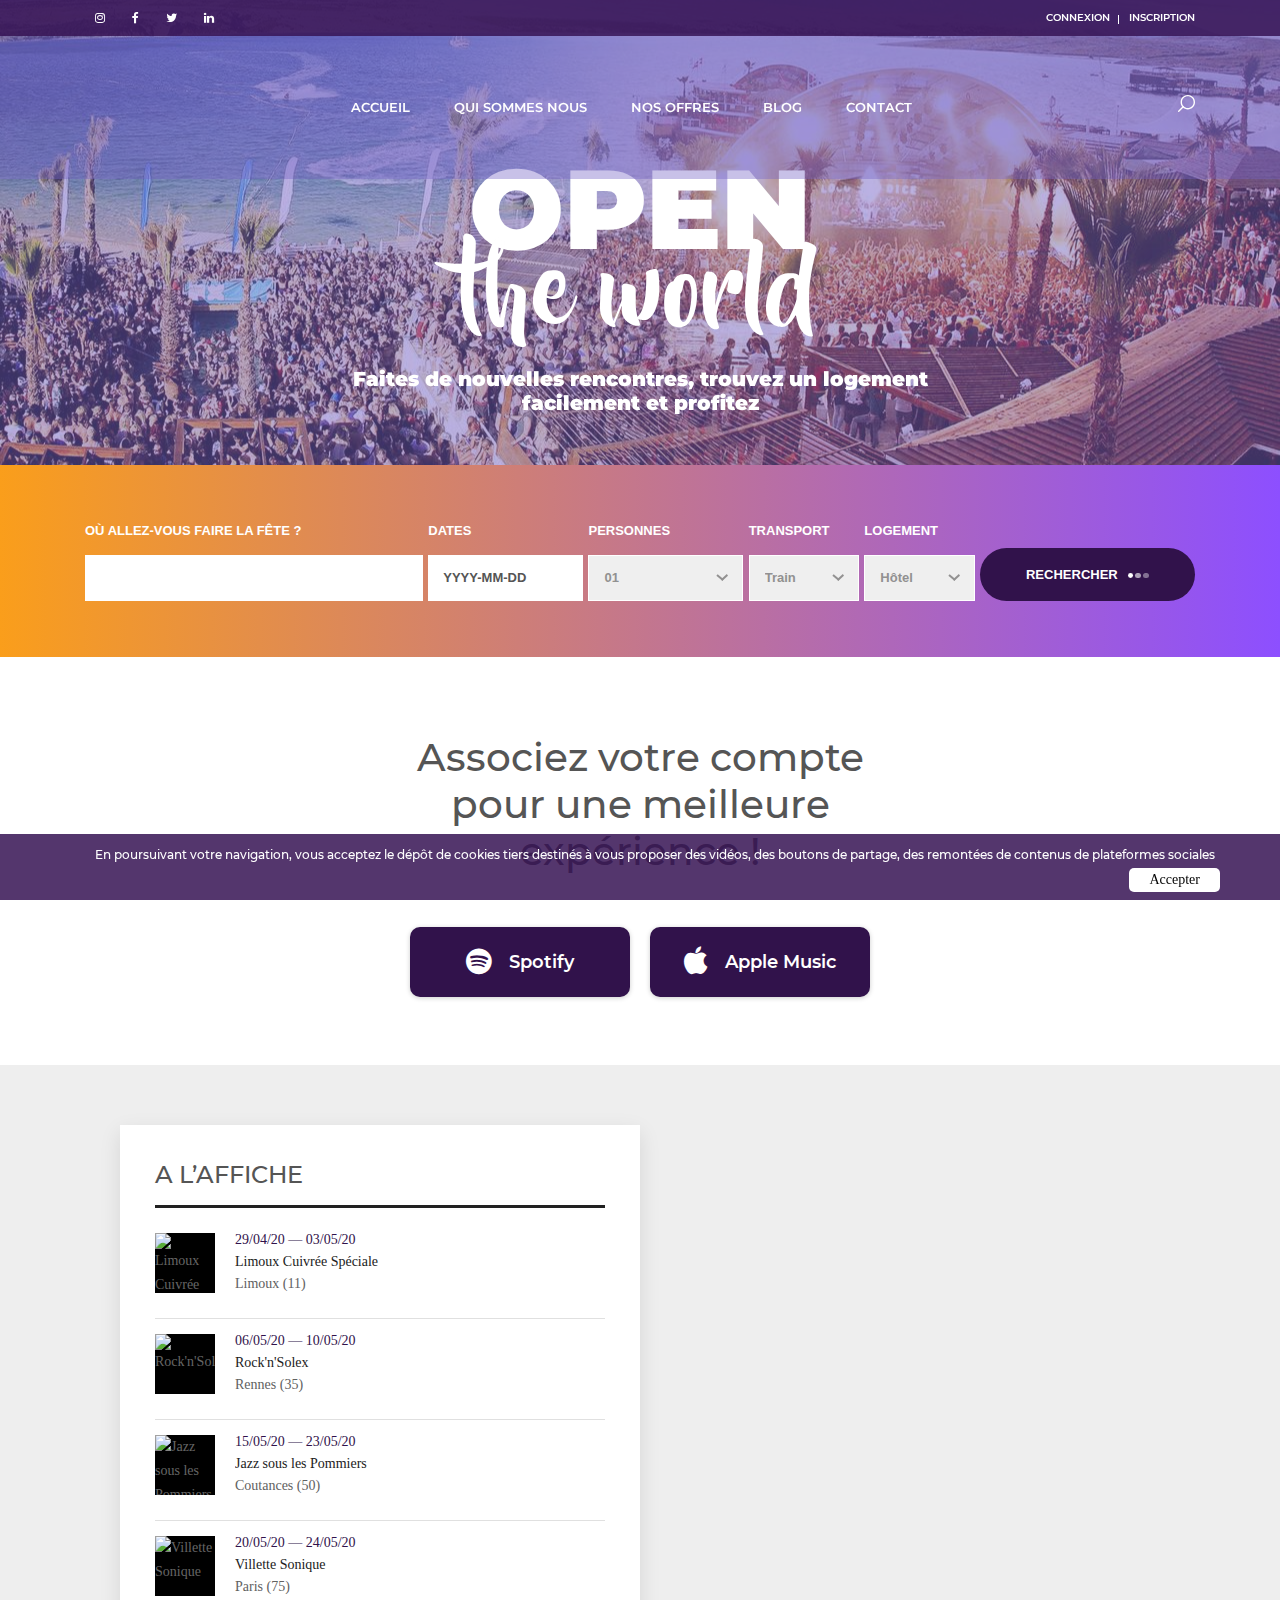
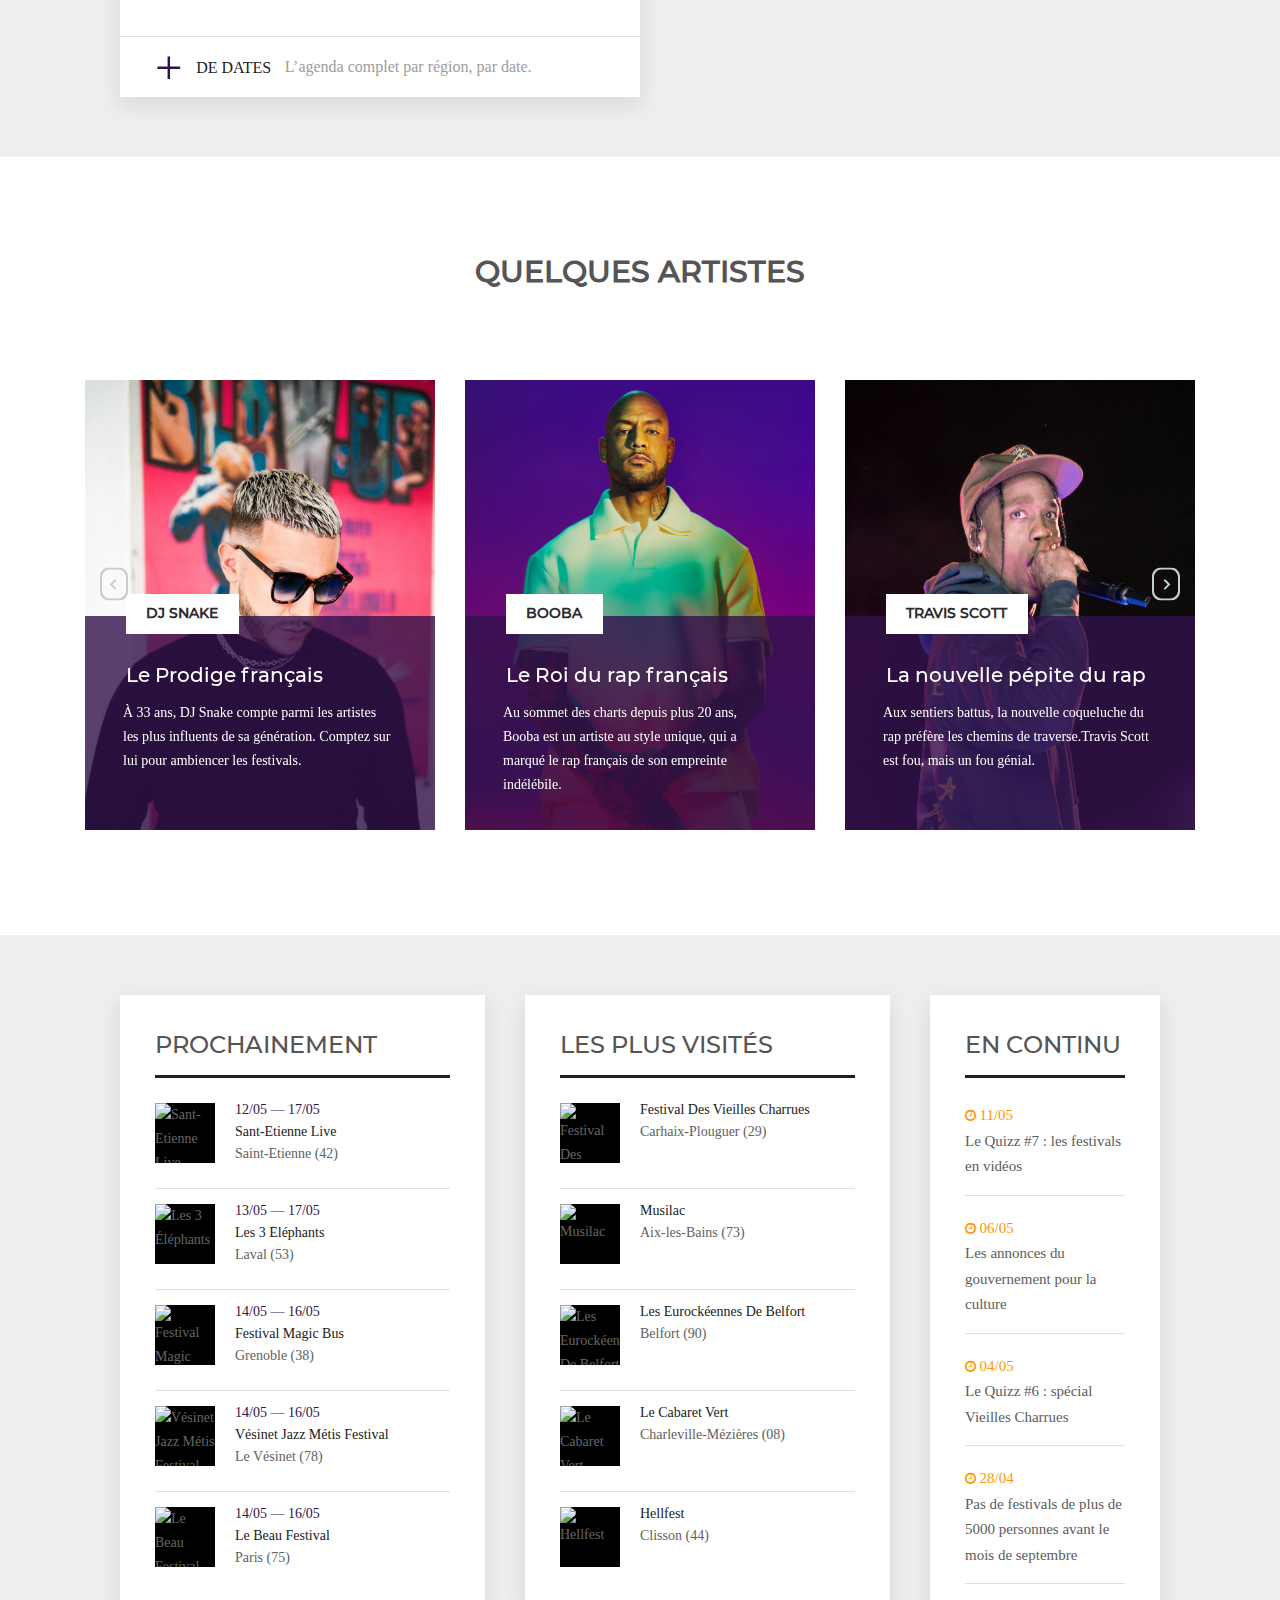
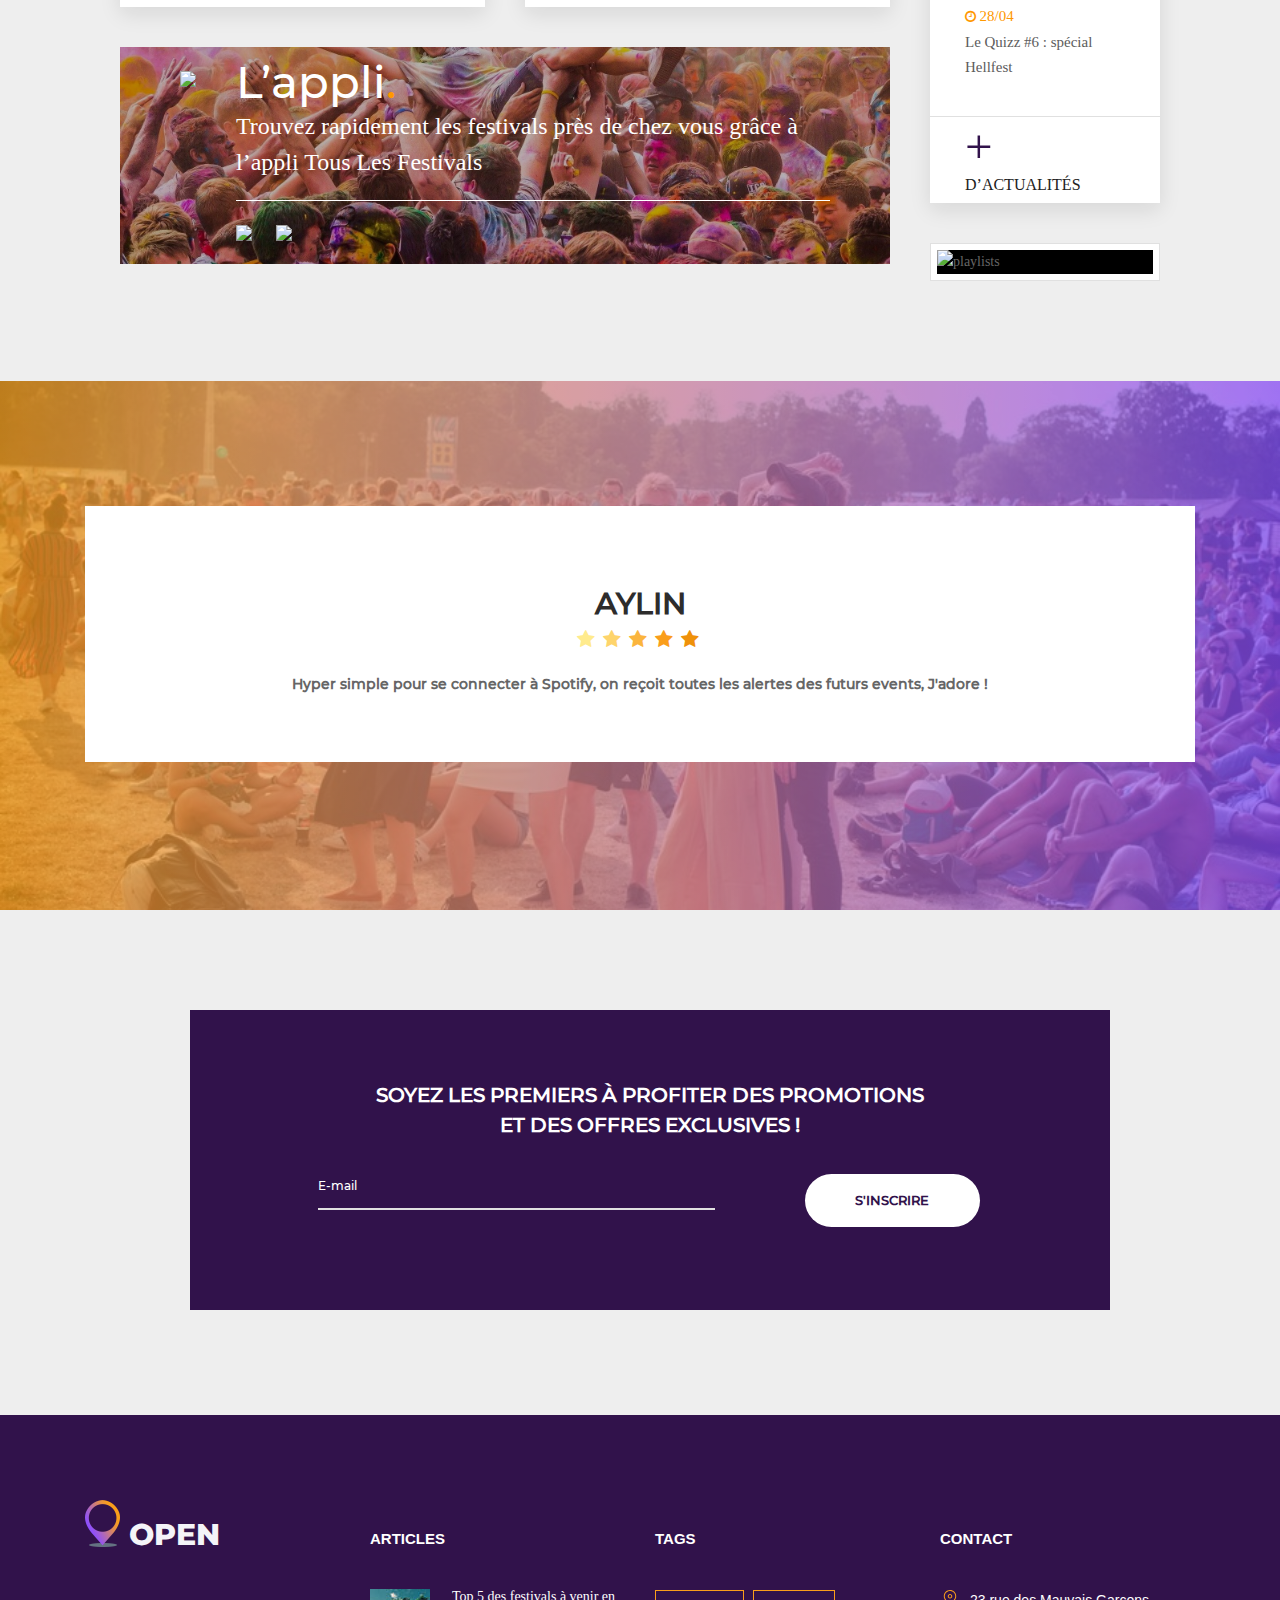
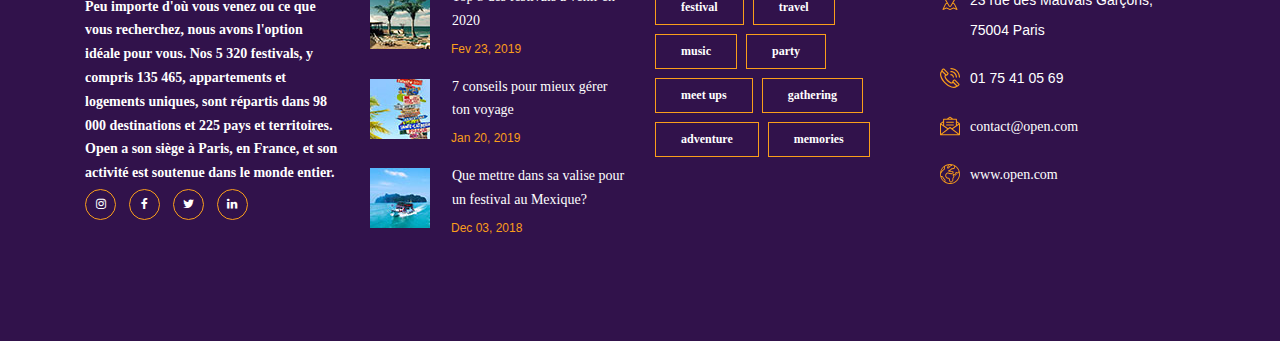
==== commit f22cee53: "maj" ====
--- a/index.html
+++ b/index.html
@@ -16,6 +16,7 @@
     <link rel="stylesheet" type="text/css" href="styles/elements_styles.css">
     <link rel="stylesheet" type="text/css" href="styles/util2.css">
     <link rel="stylesheet" type="text/css" href="styles/login2.css">
+    <link href="https://fonts.googleapis.com/css2?family=Montserrat:wght@300&display=swap" rel="stylesheet">
 
       
       
--- a/styles/main_styles.css
+++ b/styles/main_styles.css
@@ -70,7 +70,7 @@
 body
 {
 
-	font-family: 'Open Sans', sans-serif;
+	font-family: 'Montserrat', sans-serif;
 	font-size: 14px;
 	font-weight: 400;
 	background: #FFFFFF;
@@ -92,7 +92,7 @@
 p
 {
 
-	font-family: 'Open Sans', sans-serif;
+	font-family: 'Montserrat', sans-serif;
 	font-size: 14px;
 	line-height: 2;
 	font-weight: 400;
@@ -150,7 +150,7 @@
 h1, h2, h3, h4, h5, h6,
 {
 
-	font-family: 'Open Sans', sans-serif;
+	font-family: 'Montserrat', sans-serif;
 	-webkit-font-smoothing: antialiased;
 	-webkit-text-shadow: rgba(0,0,0,.01) 0 0 1px;
 	text-shadow: rgba(0,0,0,.01) 0 0 1px;
@@ -467,7 +467,7 @@
 .main_nav_item a
 {
 
-	font-family: 'Open Sans', sans-serif;
+	font-family: 'Montserrat', sans-serif;
 	font-size: 13px;
 	font-weight: 600;
 	color: #FFFFFF;
@@ -1126,8 +1126,9 @@
 .section_title
 {
 	font-size: 30px;
+    font-family: 'Montserrat-Medium';
 	font-weight: 700;
-	color: #2d2c2c;
+	color: #555555;
 	margin-top: -8px;
 	text-transform: uppercase;
 }
@@ -1179,6 +1180,7 @@
 	font-weight: 700;
 	color: #2d2c2c;
 	text-transform: uppercase;
+    font-family: "Montserrat-Medium";
 }
 .cta_text
 {
@@ -1186,6 +1188,8 @@
 	line-height: 2.29;
 	margin-top: 14px;
 	margin-bottom: 0px;
+    font-family: "Montserrat-Medium";
+
 }
 .cta_button
 {
@@ -1383,6 +1387,7 @@
 	padding-top: 105px;
 	padding-bottom: 105px;
 	background: #FFFFFF;
+    font-family: "Montserrat-Medium";
 }
 .test_border
 {
@@ -1529,8 +1534,9 @@
 }
 .contact_title
 {
-	font-size: 30px;
+	font-size: 20px;
 	font-weight: 700;
+    font-family: "Montserrat-Medium";
 	color: #FFFFFF;
 	text-transform: uppercase;
     text-align: center;
@@ -1548,6 +1554,7 @@
 {
 	margin-top: 52px;
 	font-size: 0px;
+
 }
 .input_field
 {
@@ -1565,12 +1572,14 @@
 {
 	width: calc((100% - 30px) / 2);
     margin-left: 80px;
+    font-family: "Montserrat-Medium";
 }
 
 .form_submit_button
 {
 	font-size: 13px;
 	font-weight: 700;
+    font-family: "Montserrat-Medium";
 	color: #31124b;
 	text-transform: uppercase;
 	line-height: 53px;
@@ -2247,11 +2256,11 @@
 }
 
 .small-block .small-block-title {
-    font-family: n001006t;
+    font-family: "Montserrat-Medium";
     font-size: 1.714em;
     line-height: 1.25;
     text-transform: uppercase;
-    color: #212121;
+    color: #555555;
     padding-bottom: 15px;
     margin-bottom: 25px;
     border-bottom: 3px solid #212121;
@@ -4048,7 +4057,7 @@
 
 main .block-appli .block-appli-infos .block-appli-title {
     color: white;
-    font-family: n001006t;
+    font-family: "Montserrat-Medium";
     font-size: 3.214em;
     line-height: 0.67;
     margin-bottom: 10px;
--- a/styles/elements_styles.css
+++ b/styles/elements_styles.css
@@ -59,7 +59,7 @@
 }
 body
 {
-	font-family: 'Open Sans', sans-serif;
+	font-family: 'Montserrat', sans-serif;
 	font-size: 14px;
 	font-weight: 400;
 	background: #FFFFFF;
@@ -80,7 +80,7 @@
 }
 p
 {
-	font-family: 'Open Sans', sans-serif;
+	font-family: 'Montserrat', sans-serif;
 	font-size: 14px;
 	line-height: 2;
 	font-weight: 400;
@@ -137,7 +137,7 @@
 h5{font-size: 14px;}
 h1, h2, h3, h4, h5, h6
 {
-	font-family: 'Open Sans', sans-serif;
+	font-family: 'Montserrat', sans-serif;
 	-webkit-font-smoothing: antialiased;
 	-webkit-text-shadow: rgba(0,0,0,.01) 0 0 1px;
 	text-shadow: rgba(0,0,0,.01) 0 0 1px;
@@ -399,6 +399,7 @@
 {
 	display: block;
 	font-size: 10px;
+    font-family: 'Montserrat', sans-serif;
 	line-height: 36px;
 	font-weight: 600;
 	color: #FFFFFF;
@@ -459,7 +460,7 @@
 }
 .logo a
 {
-	font-family: 'Open Sans', sans-serif;
+	font-family: 'Montserrat', sans-serif;
 	font-size: 30px;
 	color: #f4f4f8;
 	font-weight: 800;
@@ -497,7 +498,7 @@
 }
 .main_nav_item a
 {
-	font-family: 'Open Sans', sans-serif;
+	font-family: 'Montserrat', sans-serif;
 	font-size: 13px;
 	font-weight: 600;
 	color: #FFFFFF;
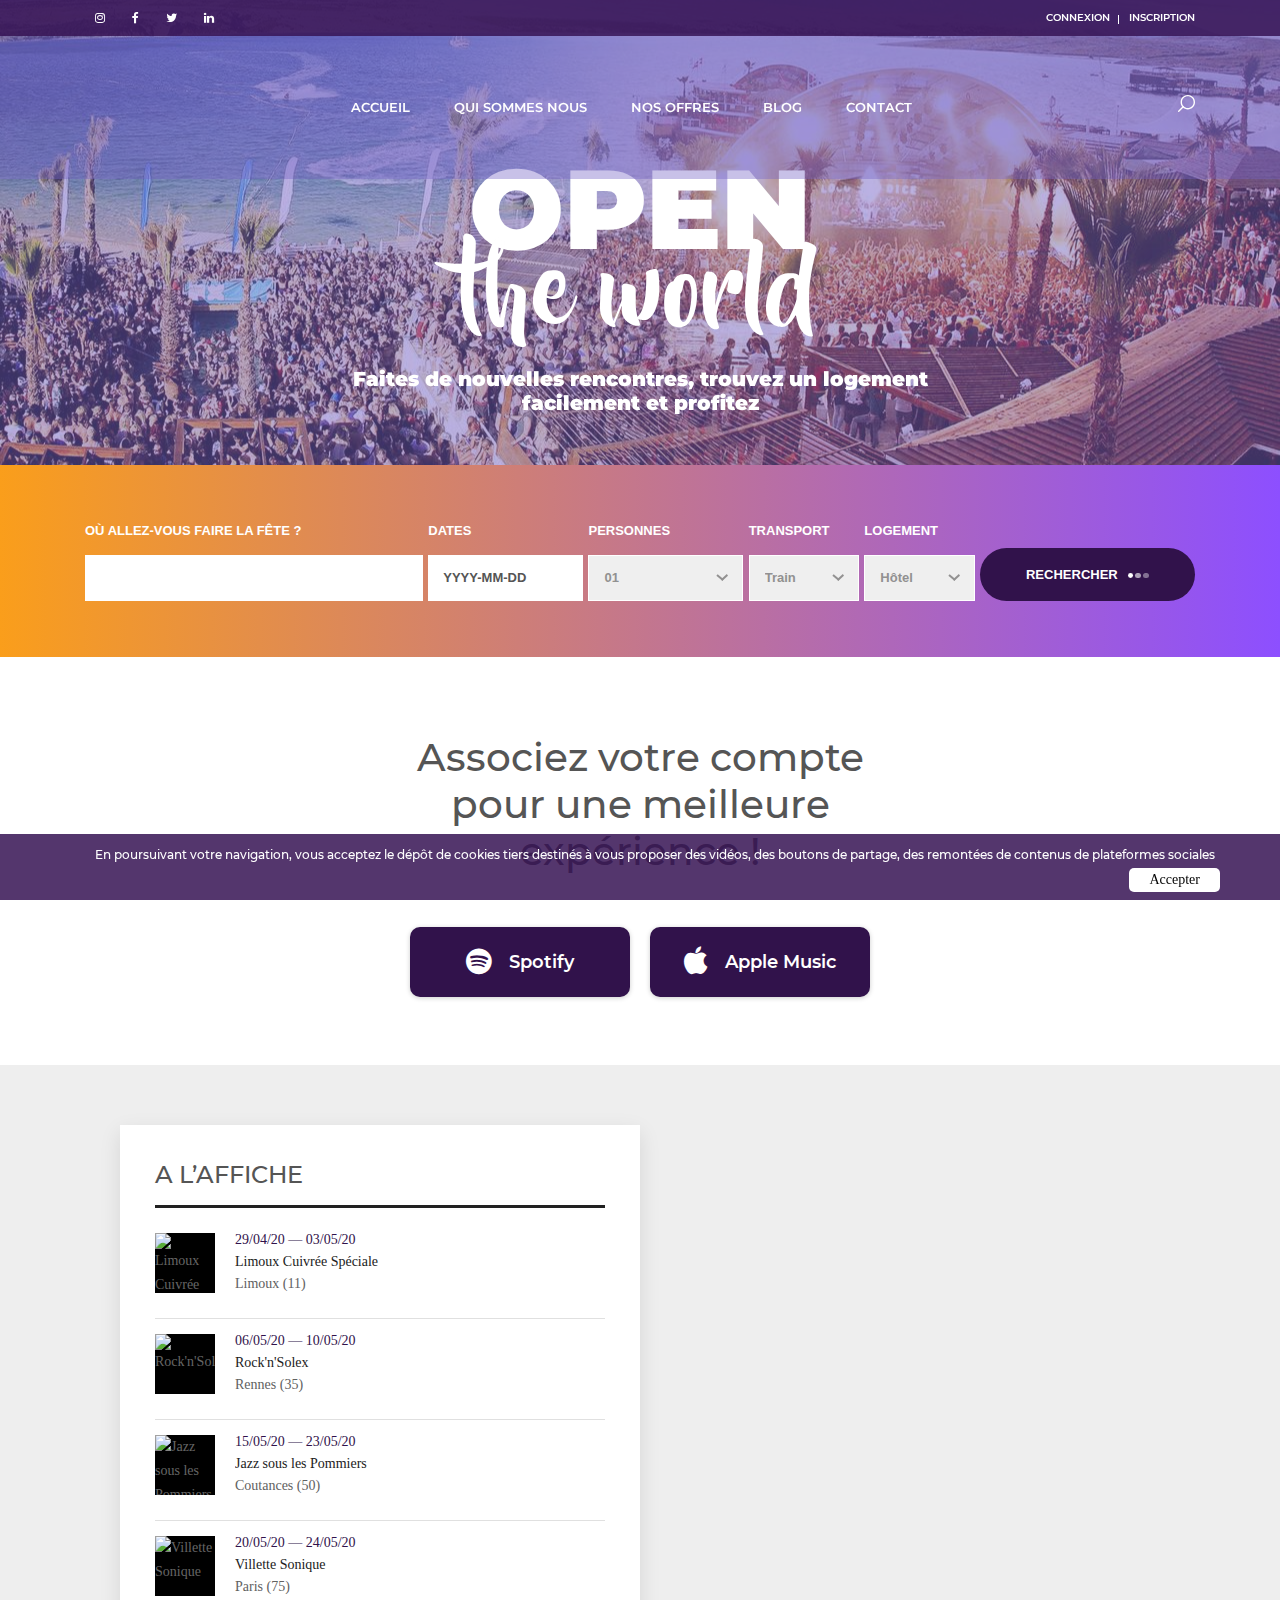
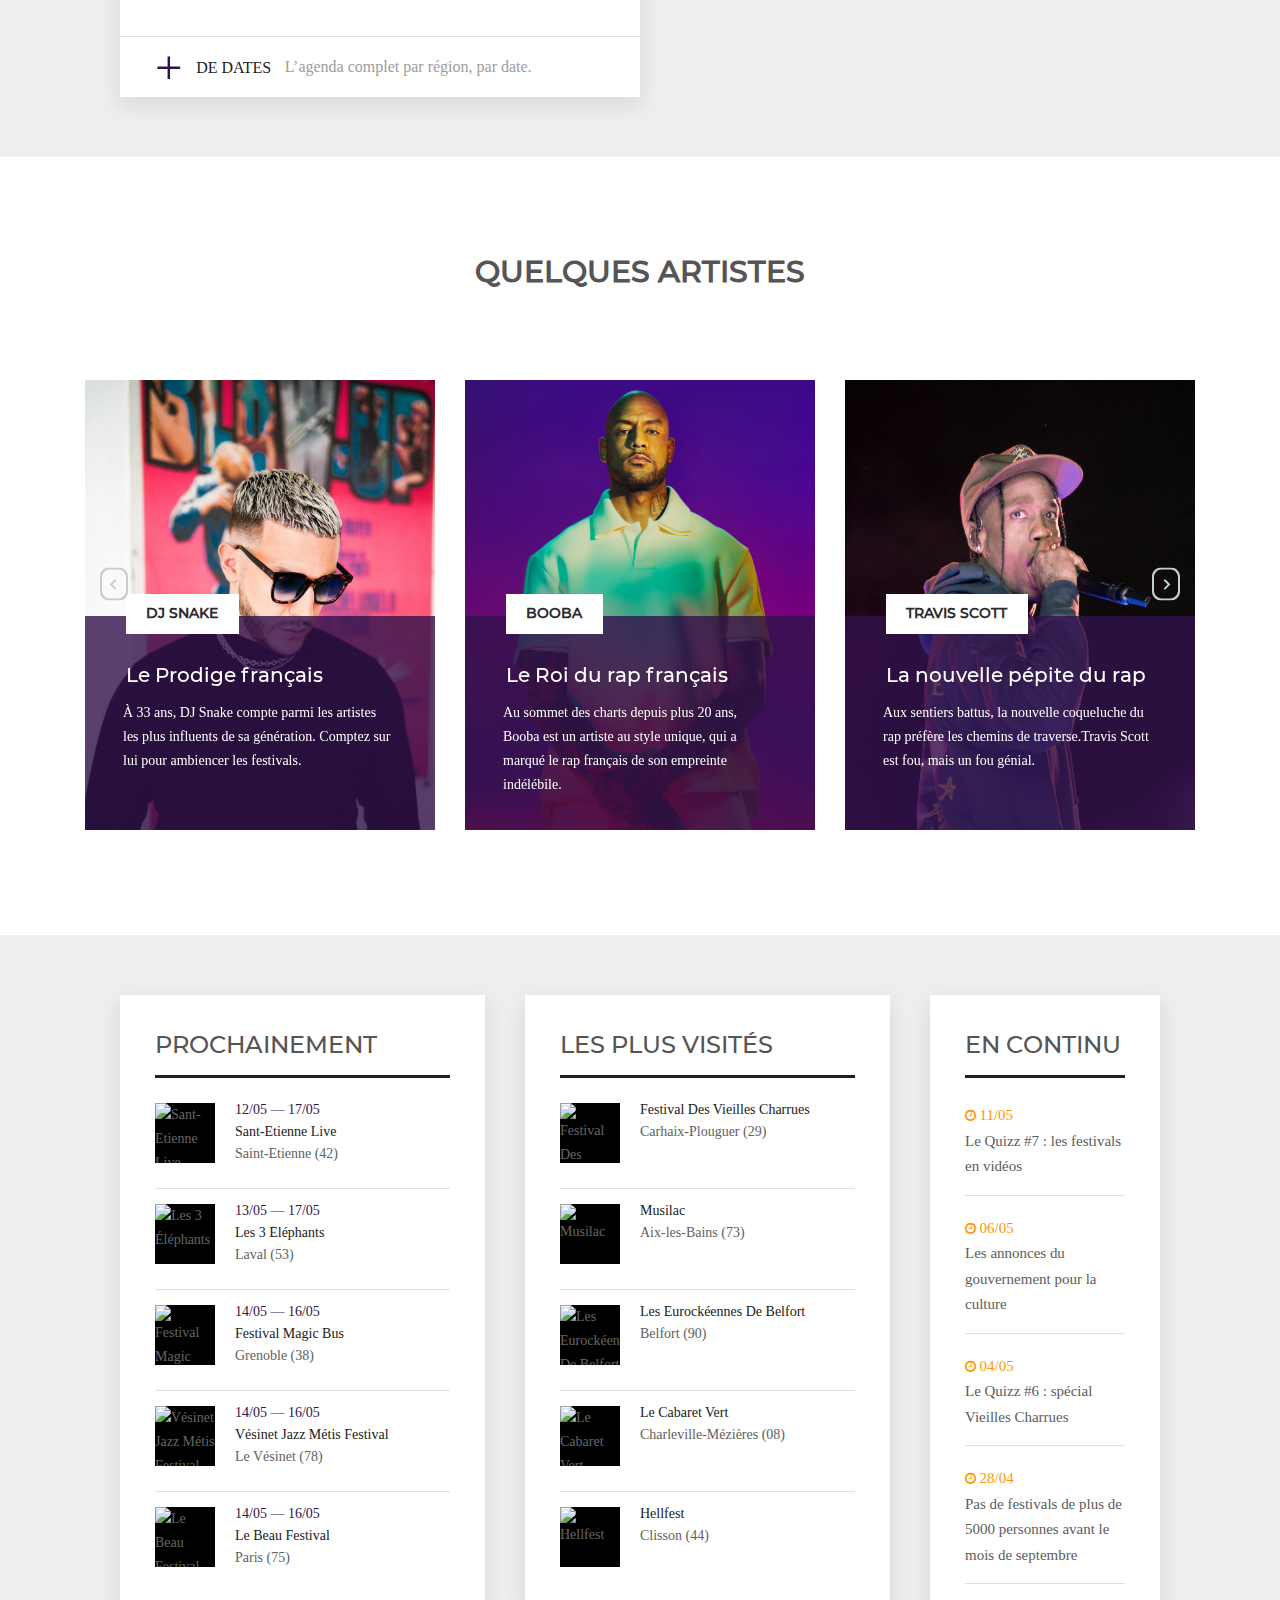
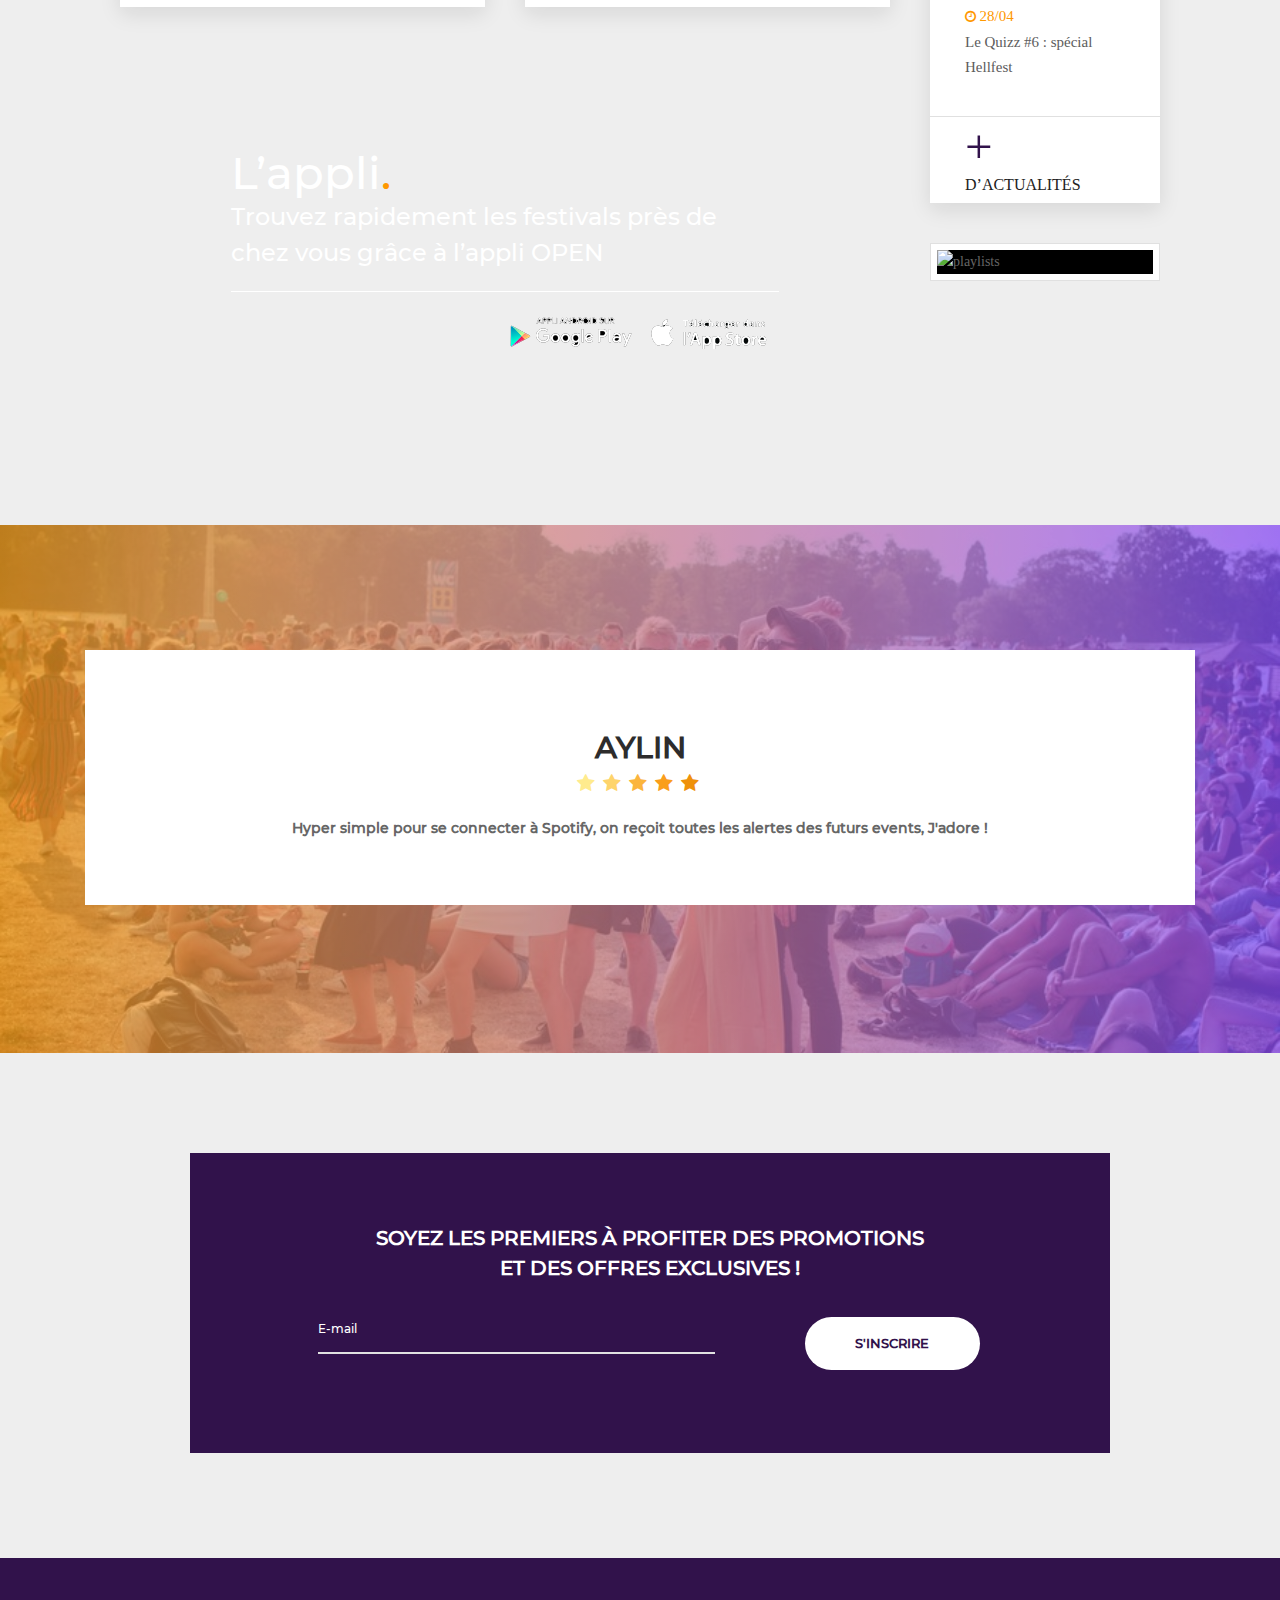
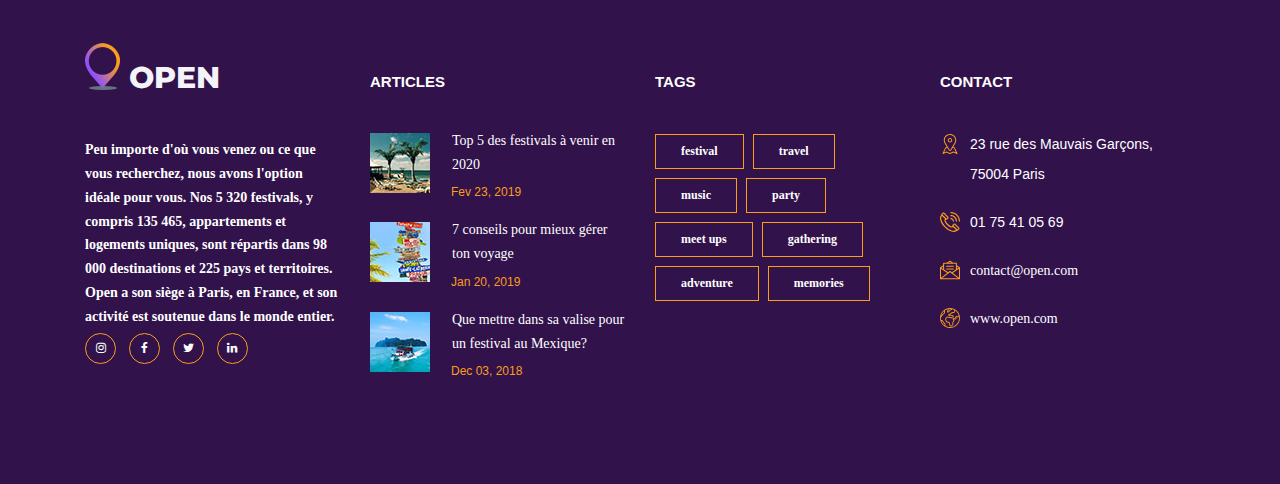
==== commit b0f3202f: "maj" ====
--- a/index.html
+++ b/index.html
@@ -3830,22 +3830,20 @@
 
                         <div class="block-appli">
 
-    <div class="block-appli-image">
-        <img src="https://www.touslesfestivals.com/img/structure/block-app.png">
-    </div>
+  
 
     <div class="block-appli-infos">
 
         <div class="block-appli-title">L’appli<span class="orange">.</span></div>
 
-                    <div class="block-appli-desc">Trouvez rapidement les festivals près de chez vous grâce à l’appli Tous Les Festivals</div>
+                    <div class="block-appli-desc">Trouvez rapidement les festivals près de chez vous grâce à l’appli OPEN</div>
         
         <div class="block-appli-download">
             <a href="https://itunes.apple.com/fr/app/tous-les-festivals/id1090870710?l=en&mt=8" class="lien-ext">
-                <img src="https://www.touslesfestivals.com/img/structure/app-store.png">
+                <img src="images/apple.png">
             </a>
             <a href="https://play.google.com/store/apps/details?id=fr.indelebil.tlf" class="lien-ext">
-                <img src="https://www.touslesfestivals.com/img/structure/google-play.png">
+                <img src="images/google.png">
             </a>
         </div>
 
--- a/styles/main_styles.css
+++ b/styles/main_styles.css
@@ -4031,7 +4031,7 @@
 }
 
 main .block-appli {
-    background-image: url('../images/appli.jpg');
+    background-image: url('../images/appli.png');
     background-size: cover;
     background-position: center center;
     display: -webkit-box;
@@ -4039,7 +4039,7 @@
     display: -ms-flexbox;
     display: -webkit-flex;
     display: flex;
-    padding: 20px 60px;
+    padding: 111px;
 }
 
 main .block-appli .block-appli-image {
@@ -4065,7 +4065,7 @@
 
 main .block-appli .block-appli-infos .block-appli-desc {
     color: white;
-    font-family: FreigTexProBookIt;
+    font-family: "Montserrat-Medium";
     font-size: 1.714em;
     line-height: 1.5;
     padding-bottom: 20px;
@@ -4074,7 +4074,9 @@
 }
 
 main .block-appli .block-appli-infos .block-appli-download a {
-    margin-right: 20px;
+    float: right;
+    
+    
 }
 
 main .agenda-full-list .agenda-full-item:hover .agenda-full-link .festival-image img {
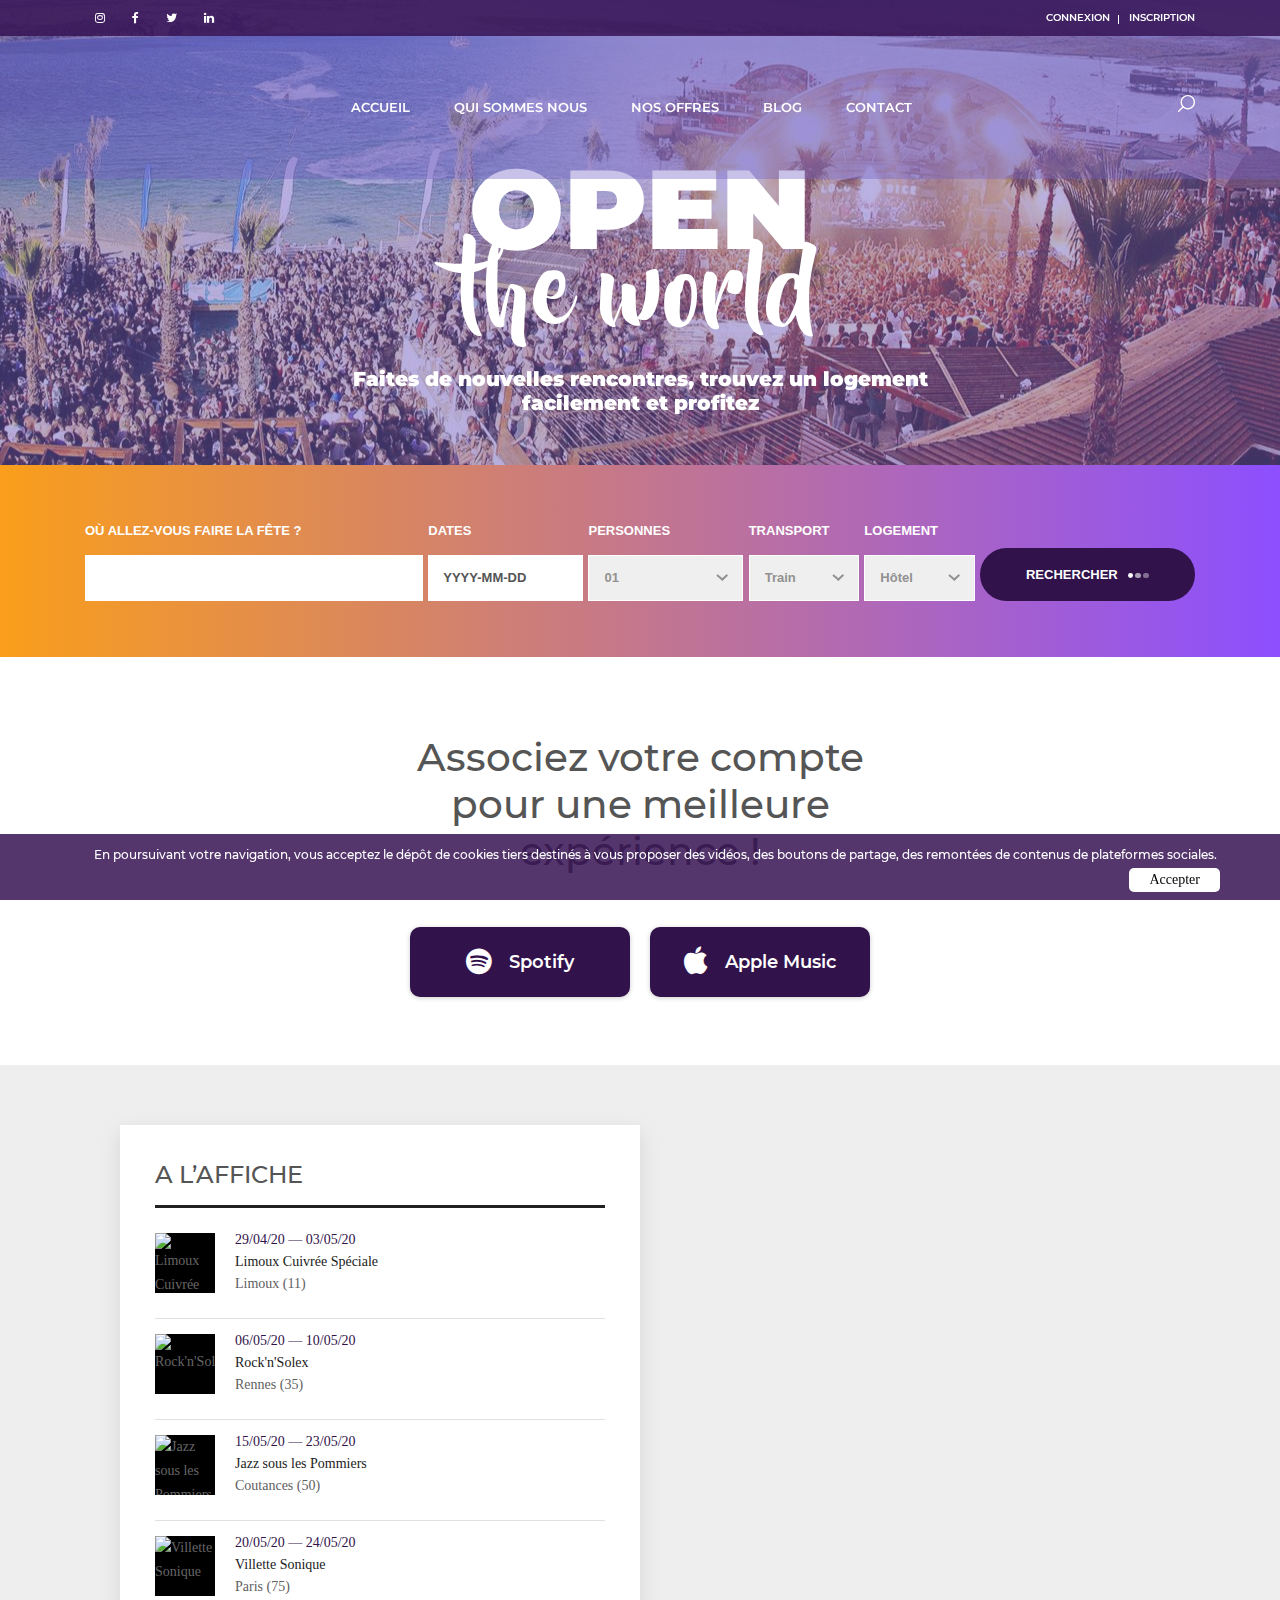
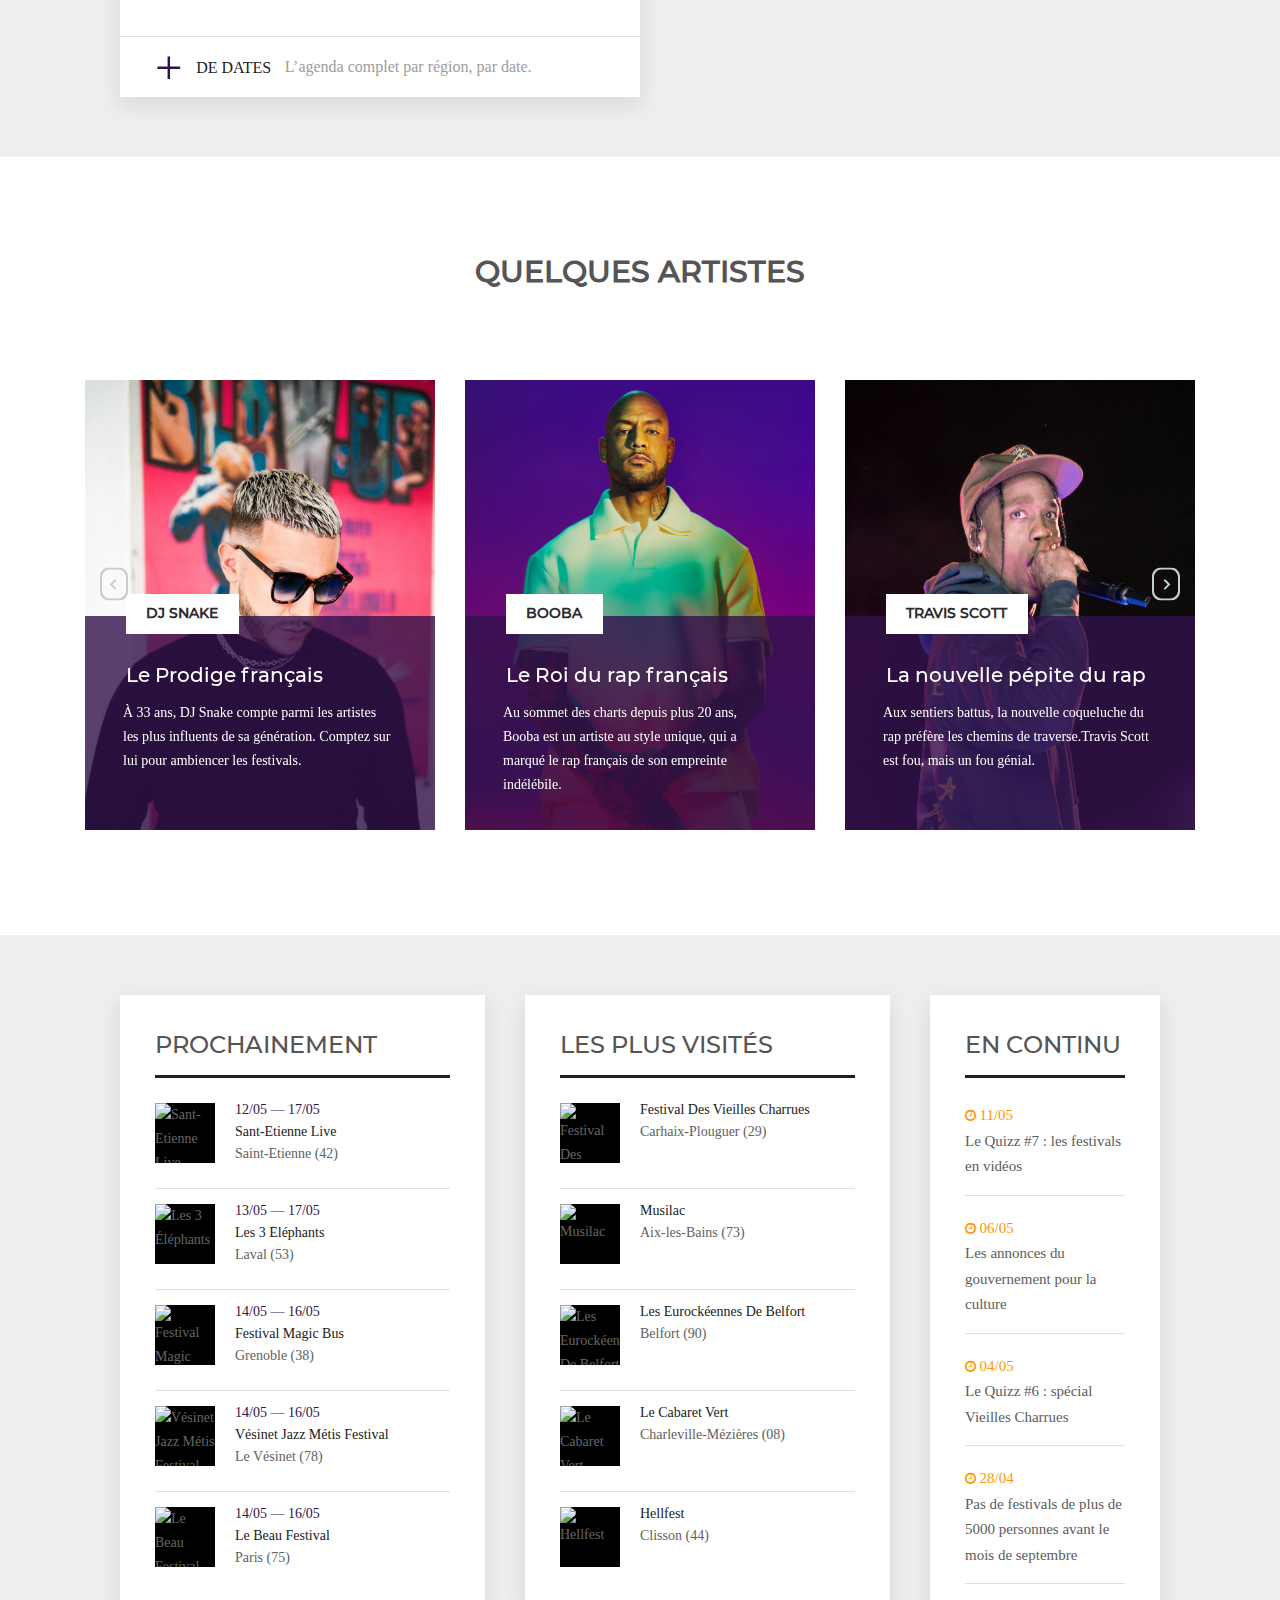
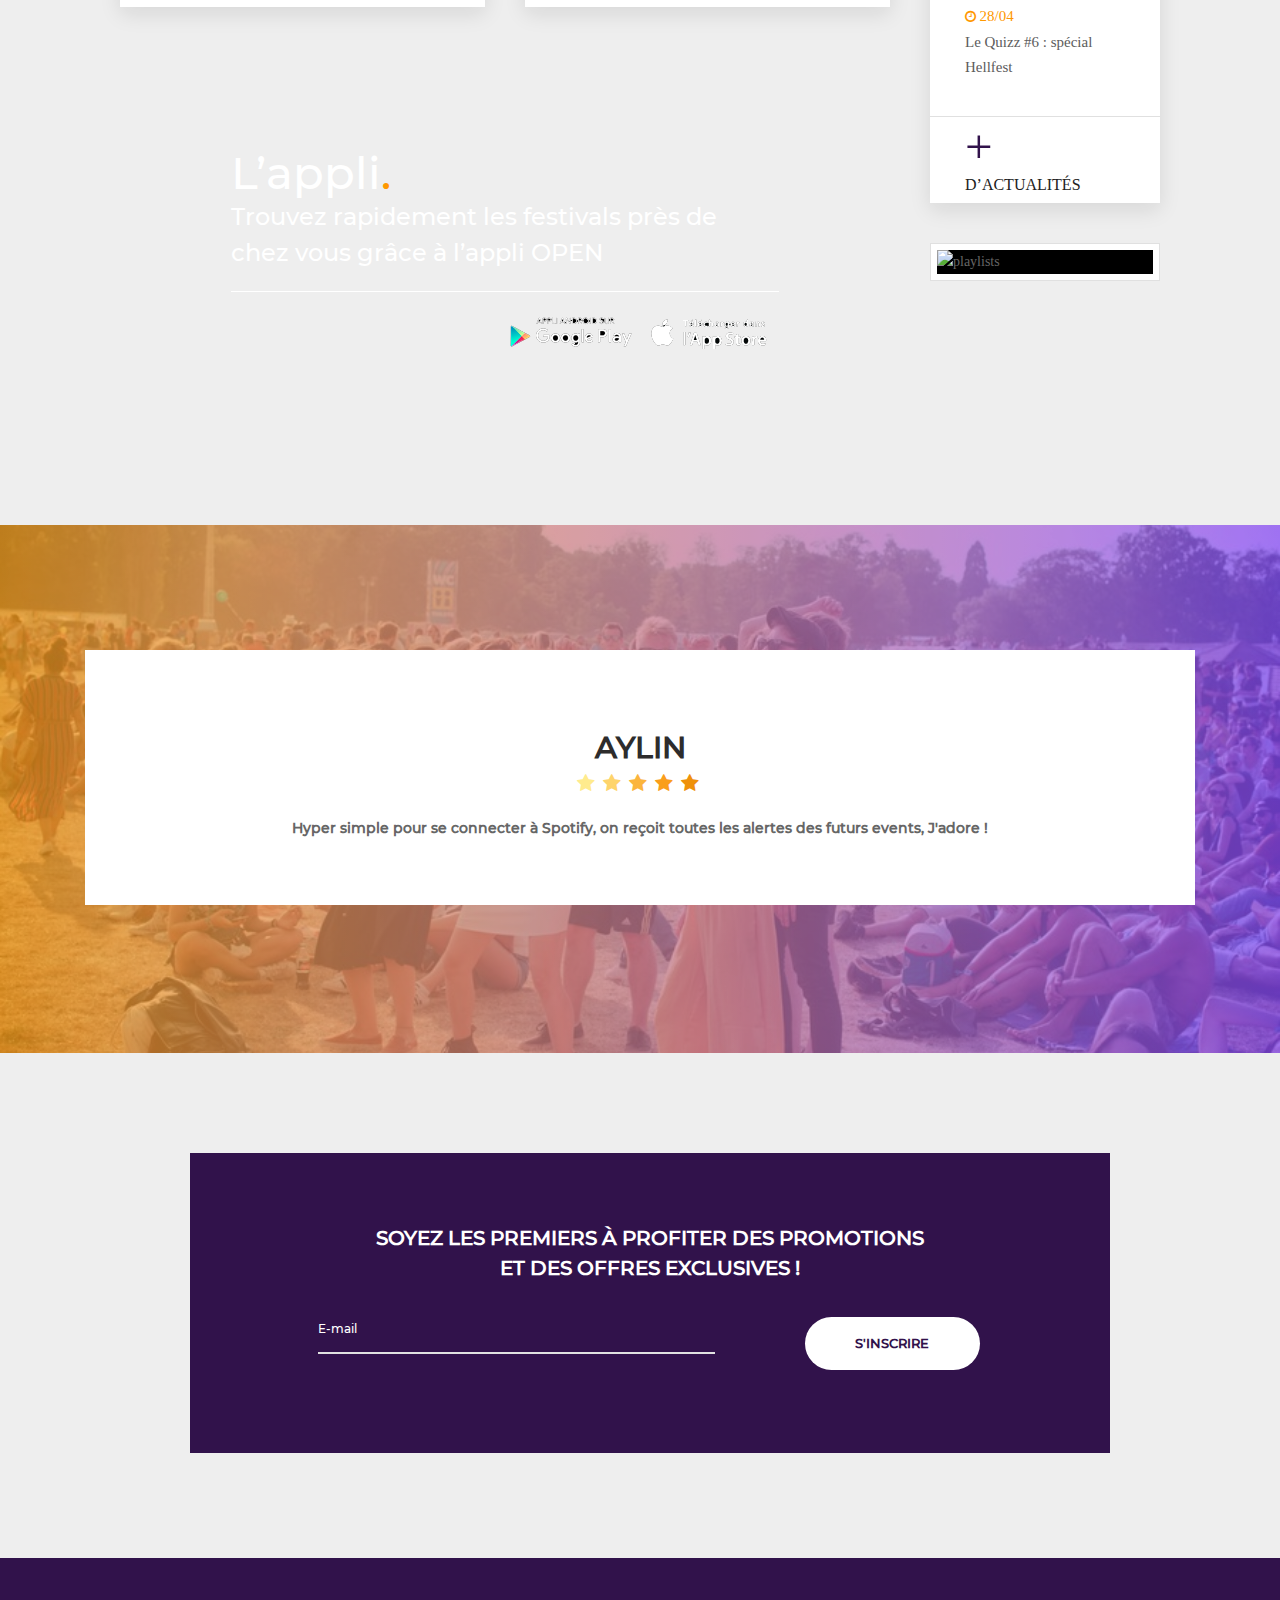
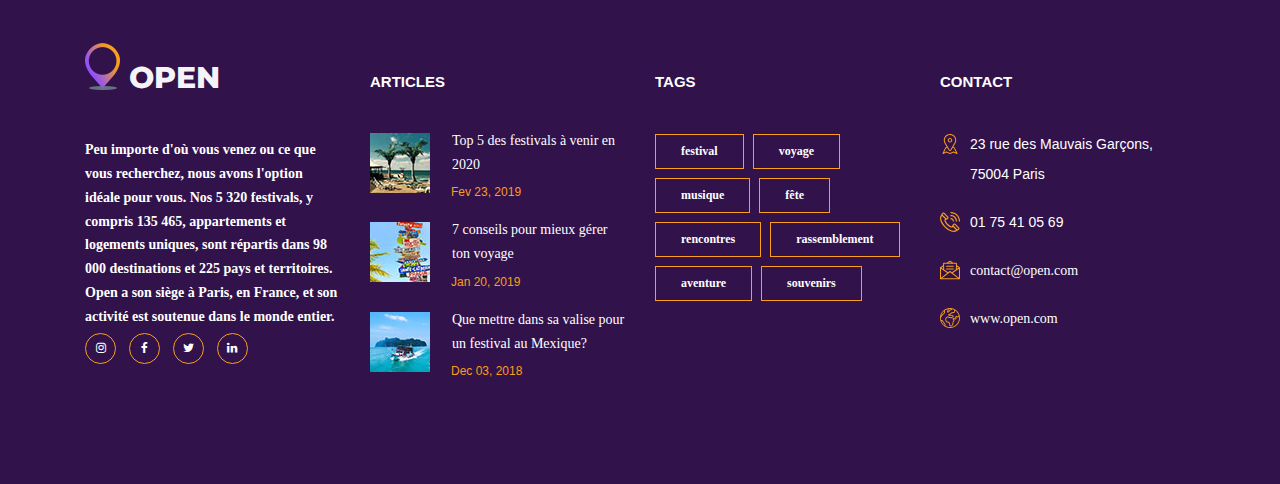
==== commit b4106d90: "update footer" ====
--- a/index.html
+++ b/index.html
@@ -4224,13 +4224,13 @@
                 <div class="footer_content footer_tags">
                   <ul class="tags_list clearfix">
                     <li class="tag_item"><a href="#">festival</a></li>
-                    <li class="tag_item"><a href="#">travel</a></li>
-                    <li class="tag_item"><a href="#">music</a></li>
-                    <li class="tag_item"><a href="#">party</a></li>
-                    <li class="tag_item"><a href="#">meet ups</a></li>
-                    <li class="tag_item"><a href="#">gathering</a></li>
-                    <li class="tag_item"><a href="#">adventure</a></li>
-                    <li class="tag_item"><a href="#">memories</a></li>
+                    <li class="tag_item"><a href="#">voyage</a></li>
+                    <li class="tag_item"><a href="#">musique</a></li>
+                    <li class="tag_item"><a href="#">fête</a></li>
+                    <li class="tag_item"><a href="#">rencontres</a></li>
+                    <li class="tag_item"><a href="#">rassemblement</a></li>
+                    <li class="tag_item"><a href="#">aventure</a></li>
+                    <li class="tag_item"><a href="#">souvenirs</a></li>
                   </ul>
                 </div>
               </div>
@@ -4285,7 +4285,7 @@
 
       <div id = "cookieConsent"> 
           
-     En poursuivant votre navigation, vous acceptez le dépôt de cookies tiers destinés à vous proposer des vidéos, des boutons de partage, des remontées de contenus de plateformes sociales 
+     En poursuivant votre navigation, vous acceptez le dépôt de cookies tiers destinés à vous proposer des vidéos, des boutons de partage, des remontées de contenus de plateformes sociales.
           
      <a  class= "cookieConsentOK"> Accepter </a> 
           
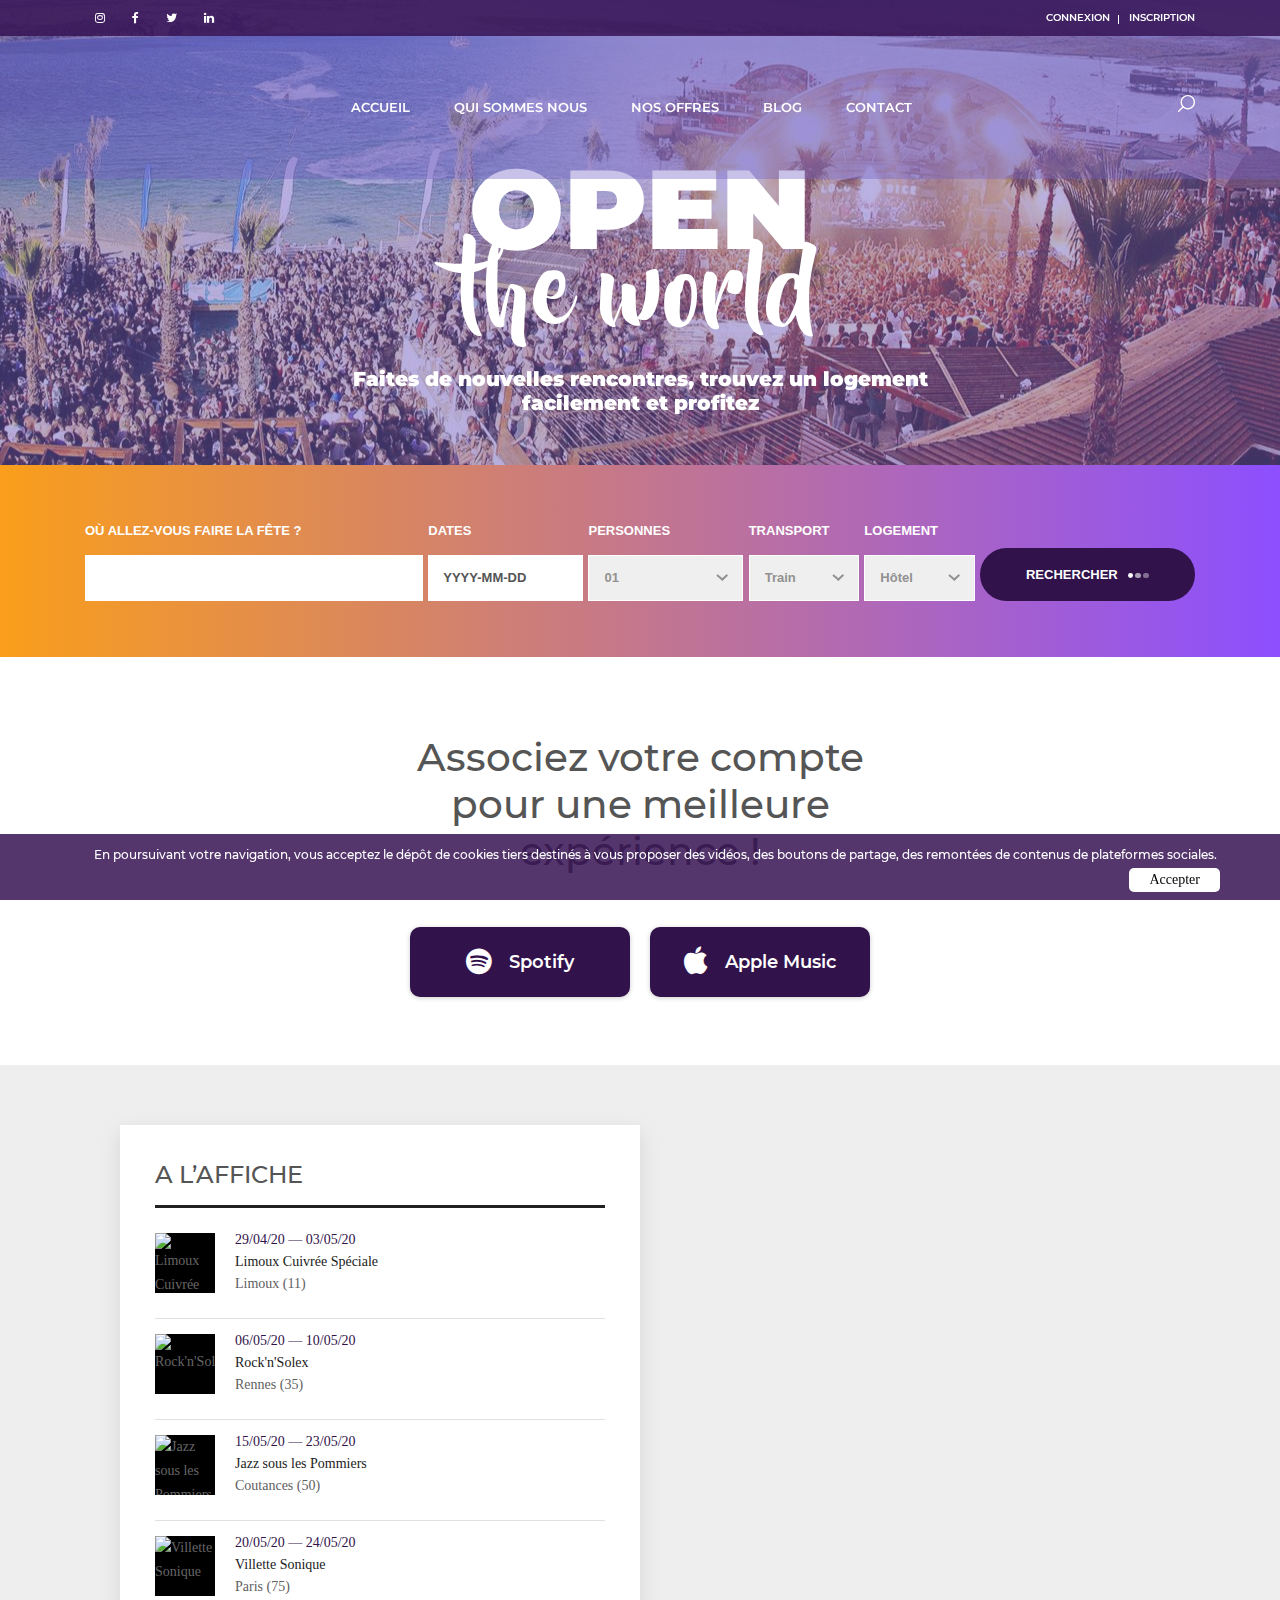
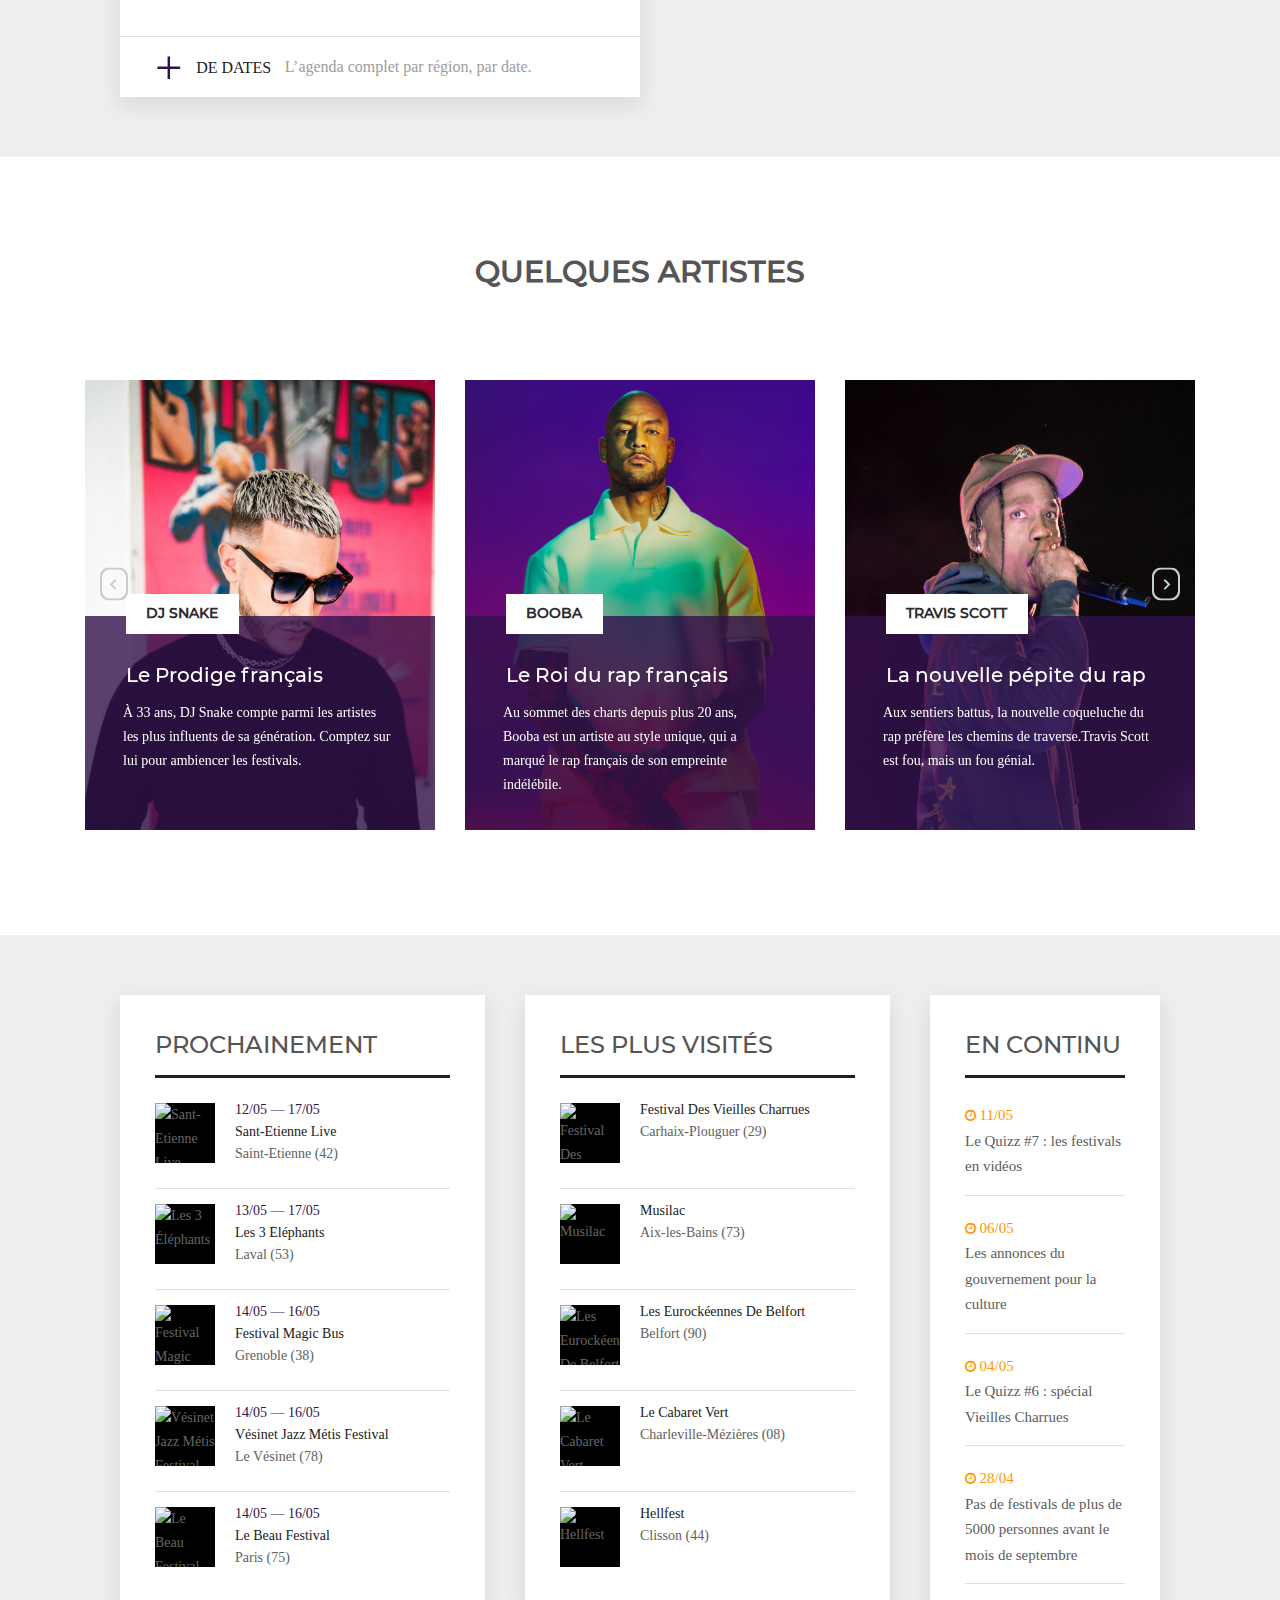
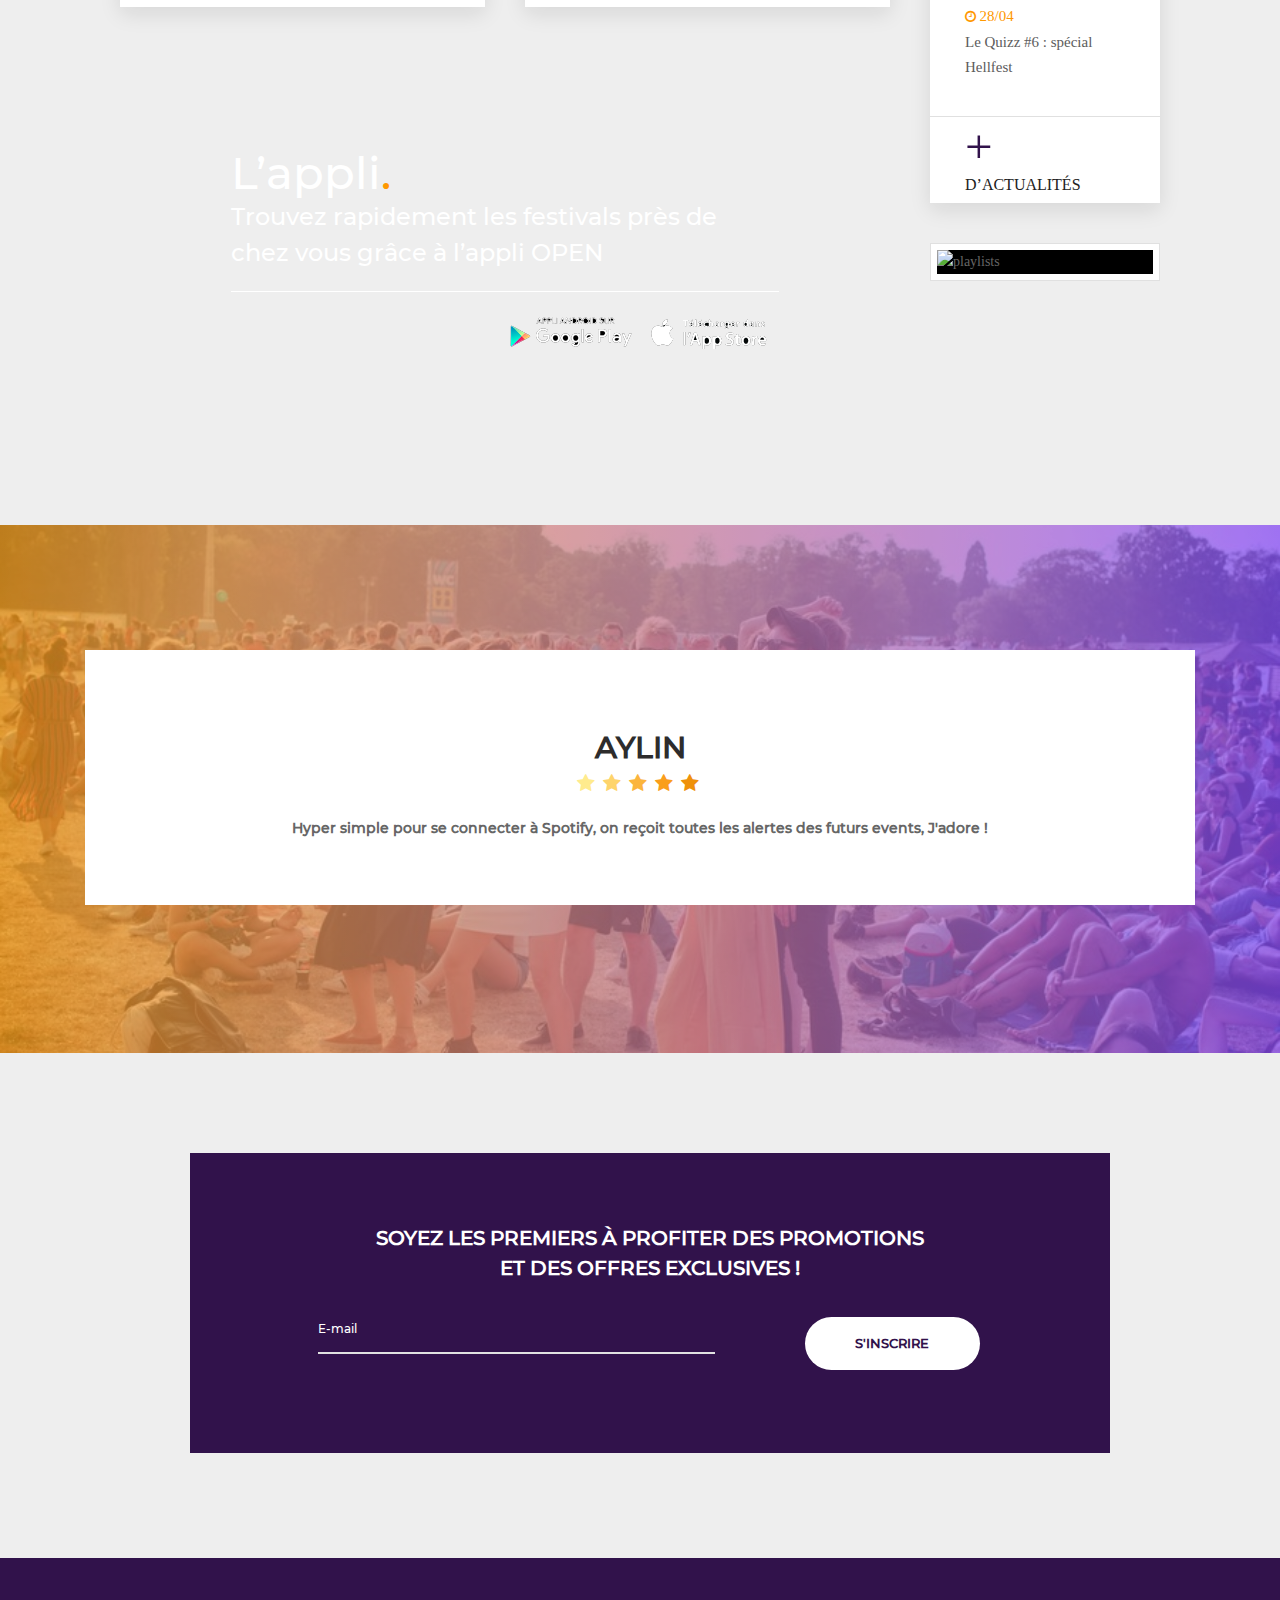
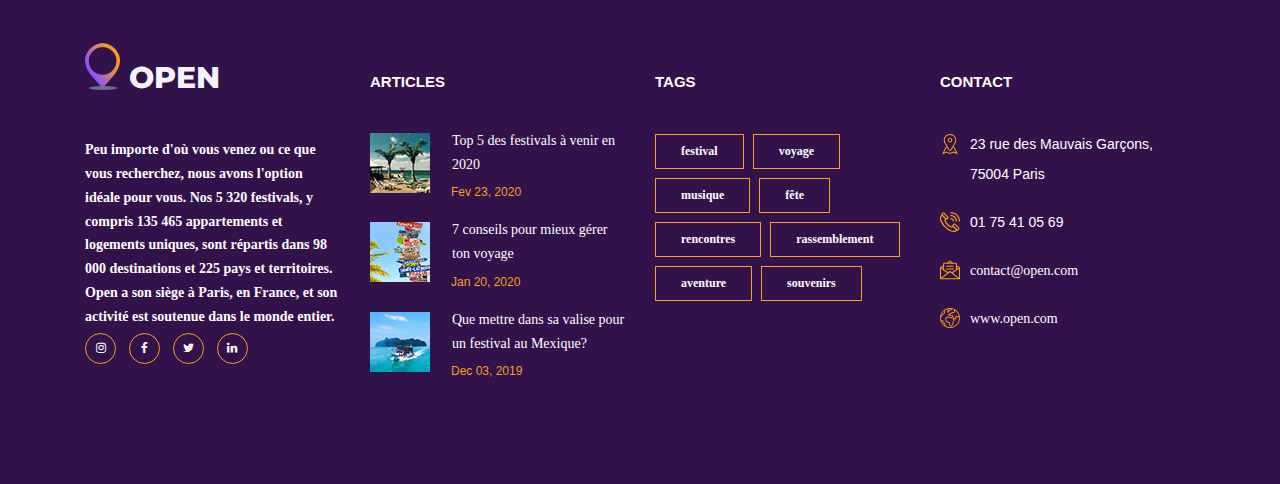
==== commit 328786f7: "Update index.html" ====
--- a/index.html
+++ b/index.html
@@ -4168,7 +4168,7 @@
                   <div class="logo_container footer_logo">
                     <div class="logo"><a href="#"><img src="images/logo.png" alt="">OPEN</a></div>
                   </div>
-                  <p class="footer_about_text">Peu importe d'où vous venez ou ce que vous recherchez, nous avons l'option idéale pour vous. Nos 5 320 festivals, y compris 135 465, appartements et logements uniques, sont répartis dans 98 000 destinations et 225 pays et territoires. Open a son siège à Paris, en France, et son activité est soutenue dans le monde entier.</p>
+                  <p class="footer_about_text">Peu importe d'où vous venez ou ce que vous recherchez, nous avons l'option idéale pour vous. Nos 5 320 festivals, y compris 135 465 appartements et logements uniques, sont répartis dans 98 000 destinations et 225 pays et territoires. Open a son siège à Paris, en France, et son activité est soutenue dans le monde entier.</p>
                   <ul class="footer_social_list">
                     <li class="footer_social_item"><a href="#"><i class="fa fa-instagram"></i></a></li>
                     <li class="footer_social_item"><a href="#"><i class="fa fa-facebook-f"></i></a></li>
@@ -4191,7 +4191,7 @@
                     <div class="footer_blog_image"><img src="images/footer_blog_1.jpg" alt="https://unsplash.com/@avidenov"></div>
                     <div class="footer_blog_content">
                       <div class="footer_blog_title"><a href="blog.html">Top 5 des festivals à venir en 2020</a></div>
-                      <div class="footer_blog_date">Fev 23, 2019</div>
+                      <div class="footer_blog_date">Fev 23, 2020</div>
                     </div>
                   </div>
 
@@ -4200,7 +4200,7 @@
                     <div class="footer_blog_image"><img src="images/footer_blog_2.jpg" alt="https://unsplash.com/@deannaritchie"></div>
                     <div class="footer_blog_content">
                       <div class="footer_blog_title"><a href="blog.html">7 conseils pour mieux gérer ton voyage</a></div>
-                      <div class="footer_blog_date">Jan 20, 2019</div>
+                      <div class="footer_blog_date">Jan 20, 2020</div>
                     </div>
                   </div>
 
@@ -4209,7 +4209,7 @@
                     <div class="footer_blog_image"><img src="images/footer_blog_3.jpg" alt="https://unsplash.com/@bergeryap87"></div>
                     <div class="footer_blog_content">
                       <div class="footer_blog_title"><a href="blog.html">Que mettre dans sa valise pour un festival au Mexique?</a></div>
-                      <div class="footer_blog_date">Dec 03, 2018</div>
+                      <div class="footer_blog_date">Dec 03, 2019</div>
                     </div>
                   </div>
 
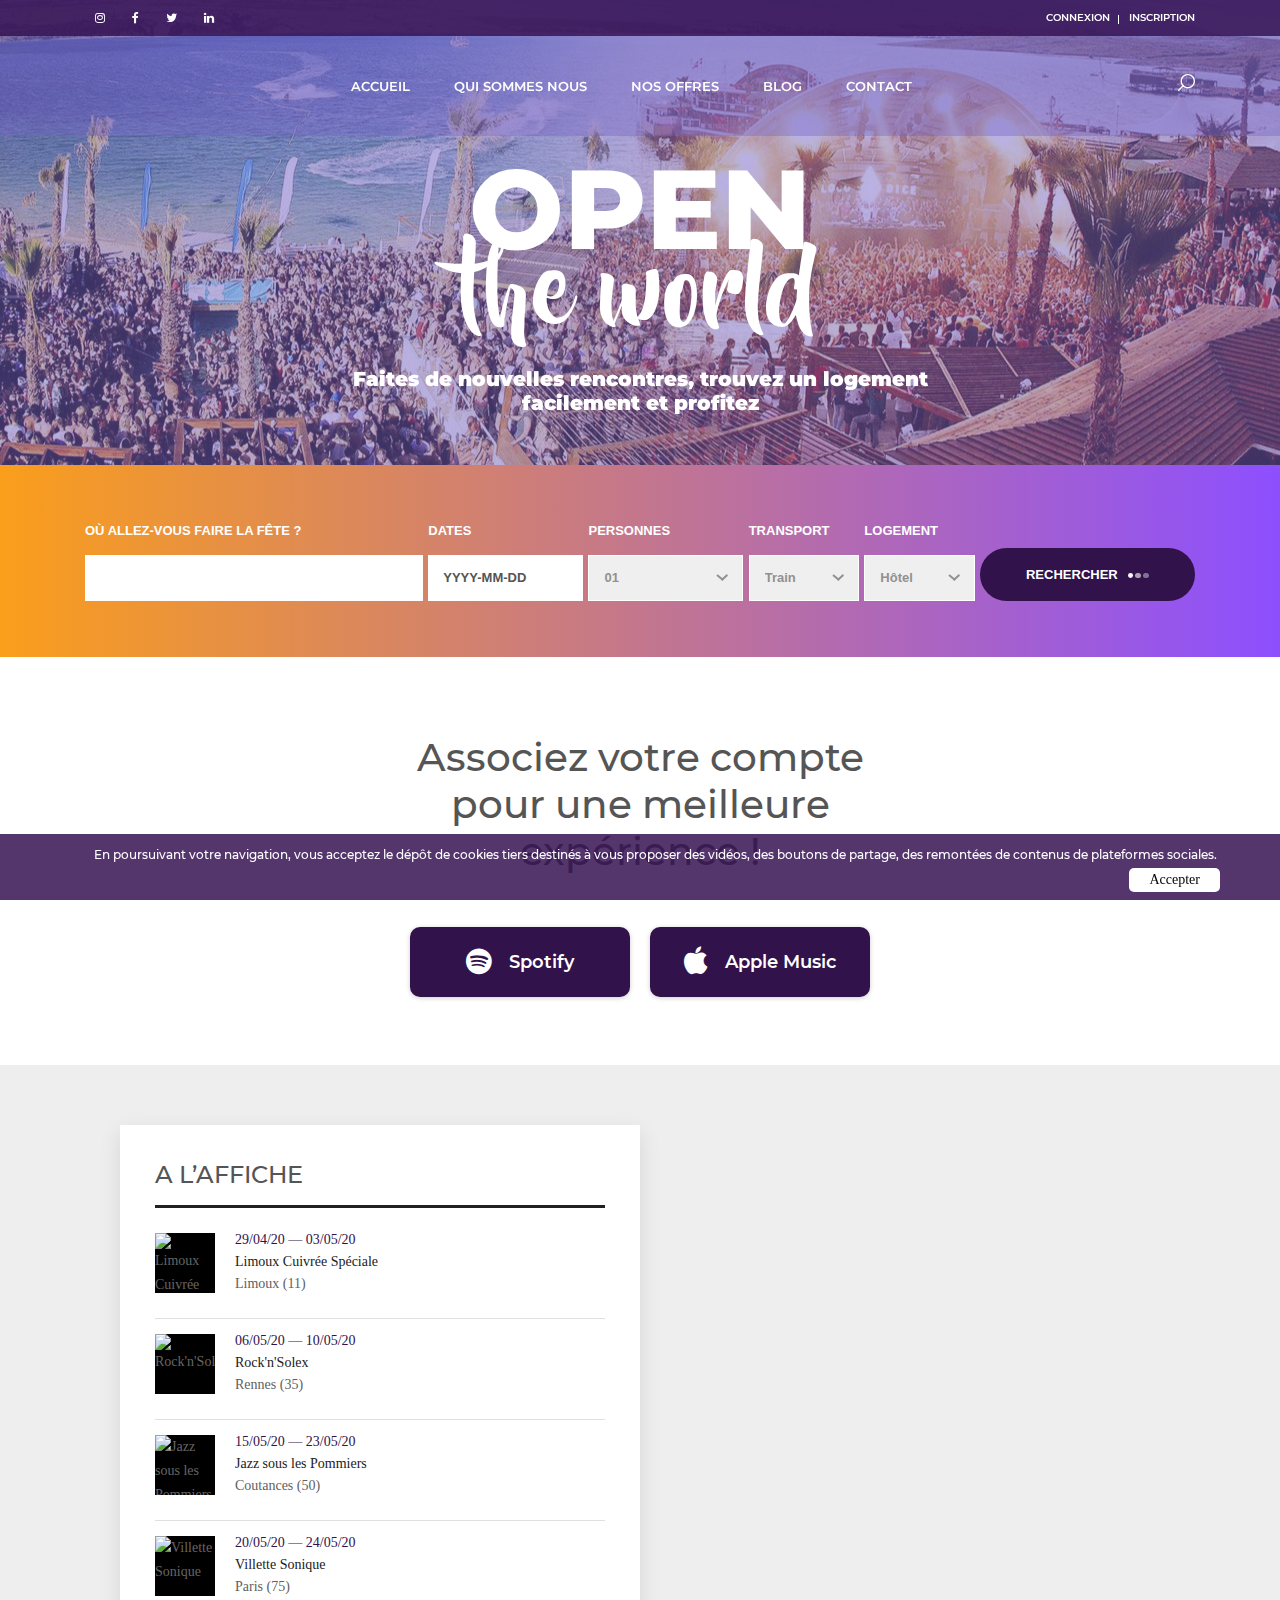
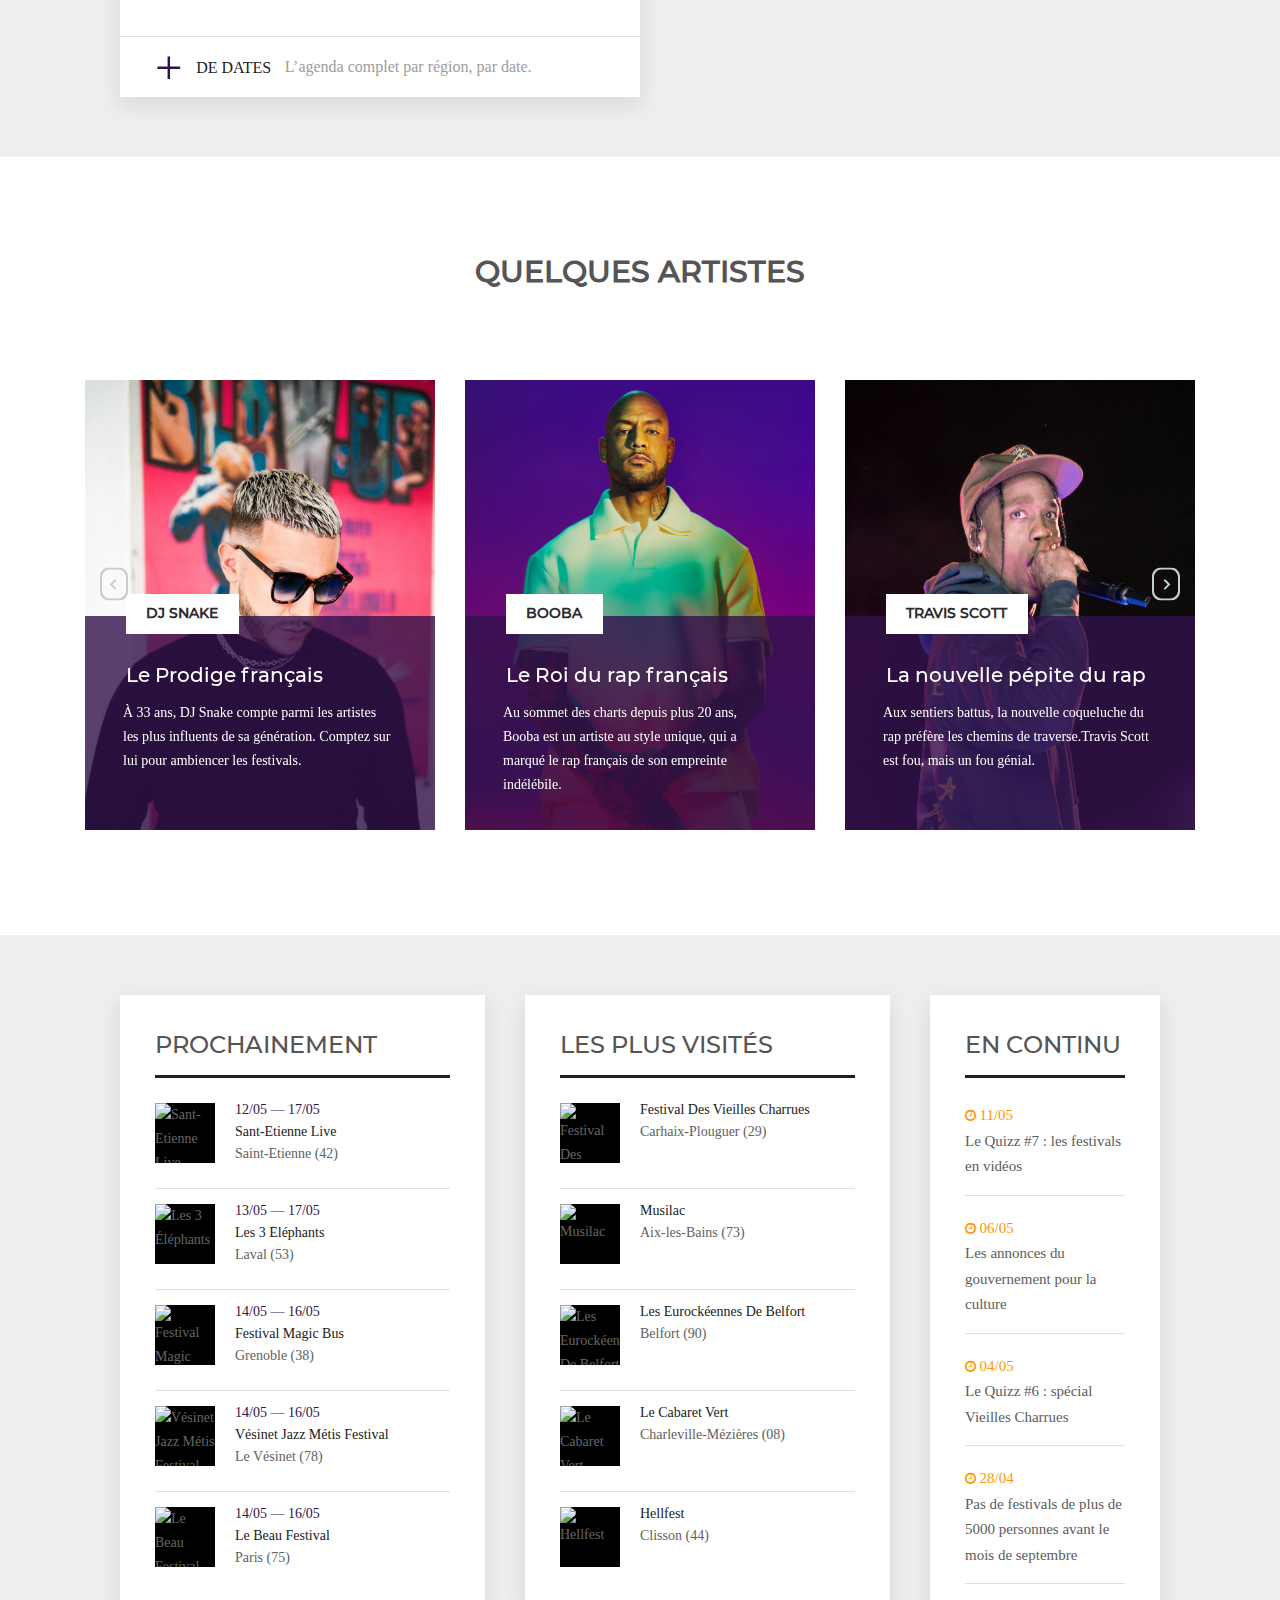
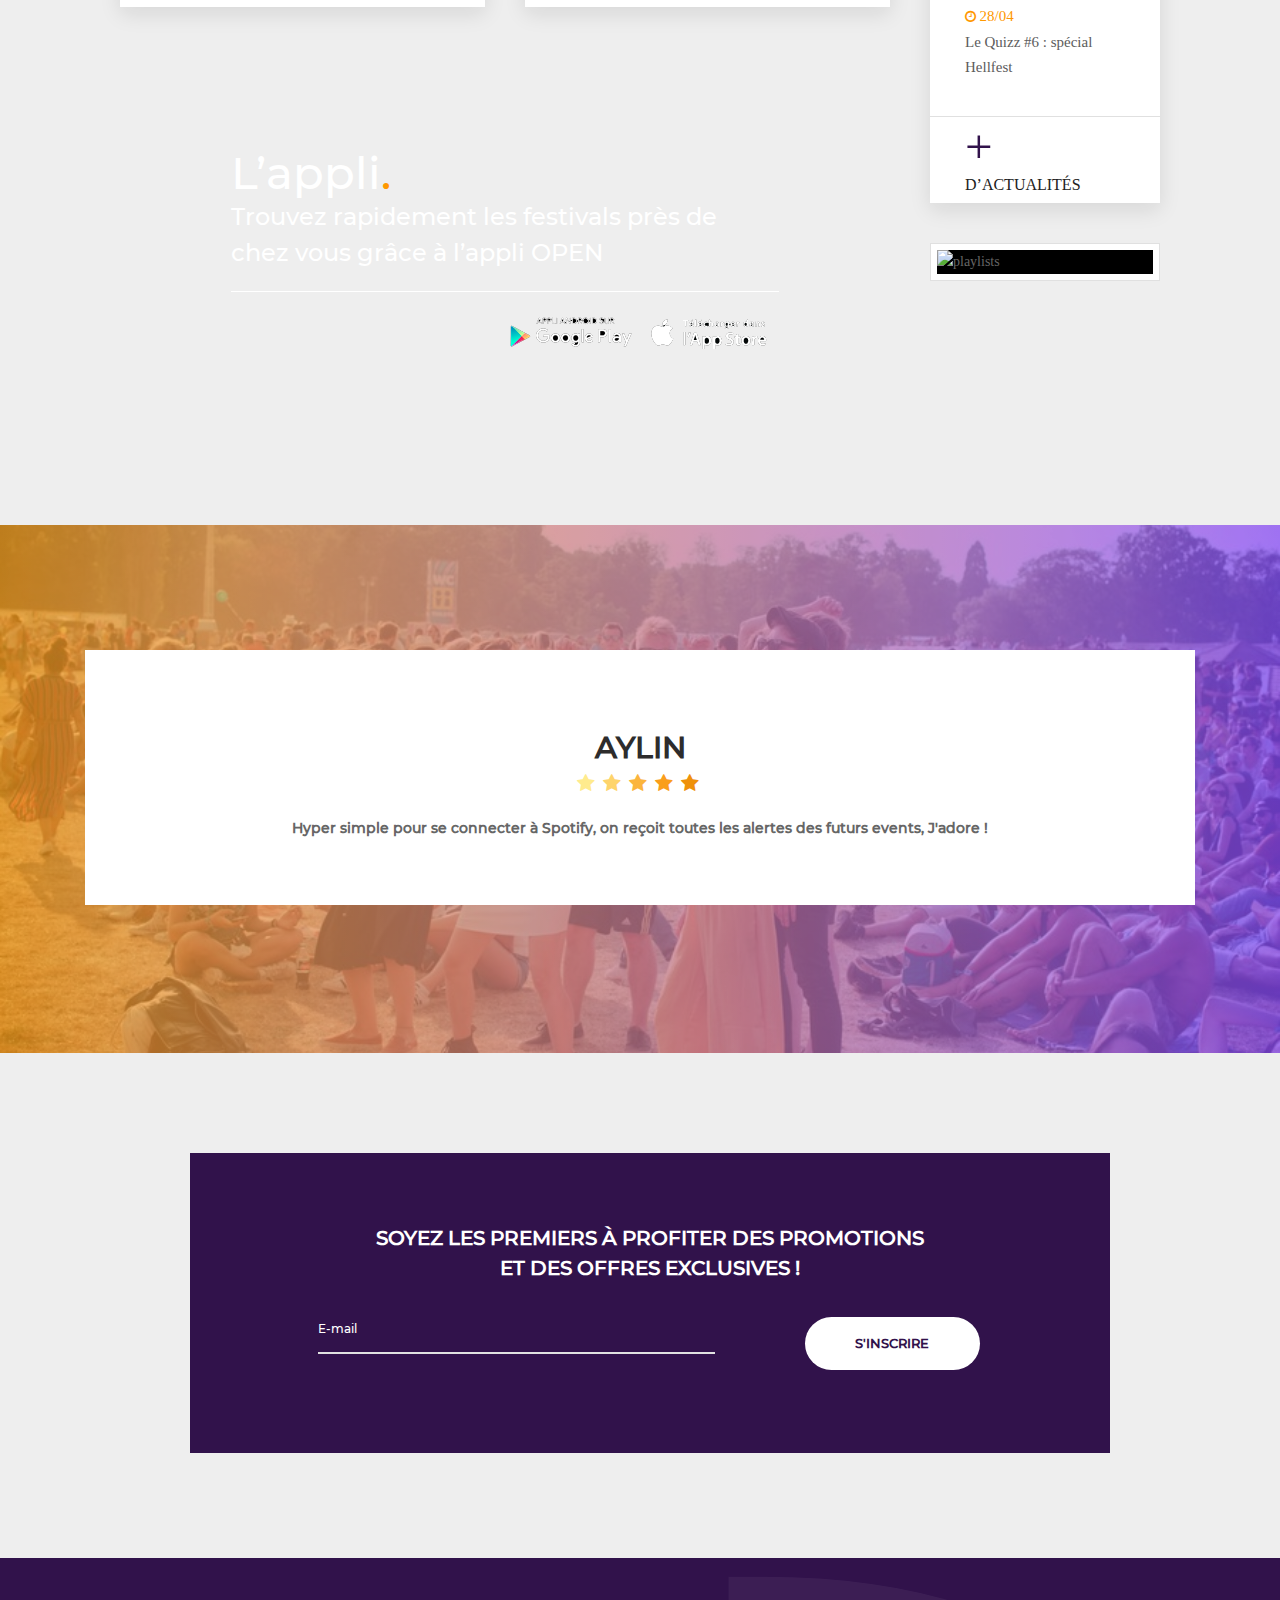
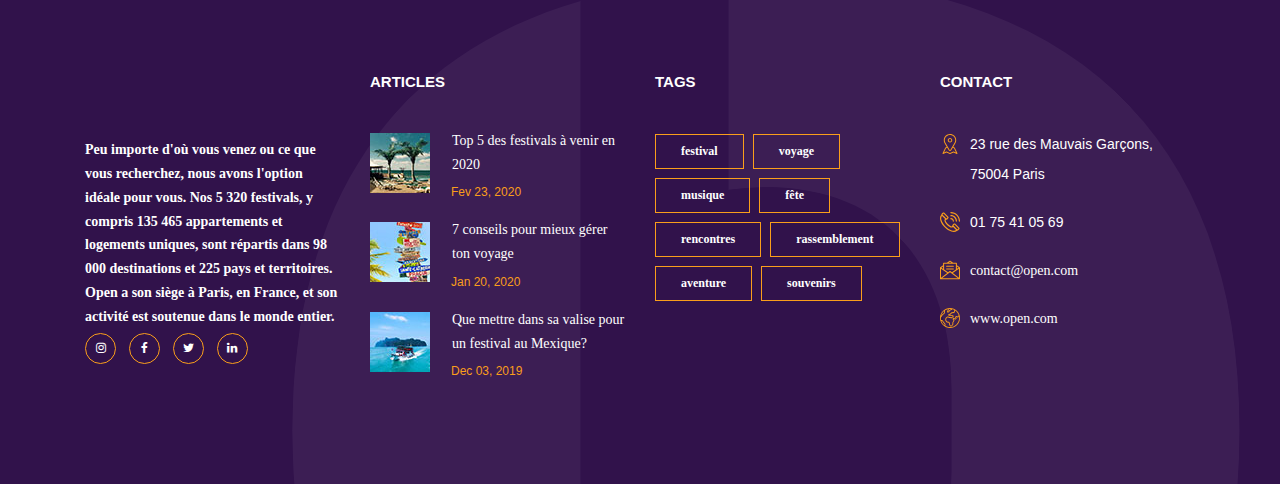
==== commit 5ce15ba5: "footer" ====
--- a/index.html
+++ b/index.html
@@ -17,6 +17,7 @@
     <link rel="stylesheet" type="text/css" href="styles/util2.css">
     <link rel="stylesheet" type="text/css" href="styles/login2.css">
     <link href="https://fonts.googleapis.com/css2?family=Montserrat:wght@300&display=swap" rel="stylesheet">
+    <link href="https://fonts.googleapis.com/css2?family=Montserrat:ital,wght@0,800;1,600&display=swap" rel="stylesheet">
 
       
       
@@ -4166,7 +4167,7 @@
               <div class="footer_col">
                 <div class="footer_content footer_about">
                   <div class="logo_container footer_logo">
-                    <div class="logo"><a href="#"><img src="images/logo.png" alt="">OPEN</a></div>
+                    <div class="logo"><a href="#"><img src="images/openlogo.png" alt=""></a></div>
                   </div>
                   <p class="footer_about_text">Peu importe d'où vous venez ou ce que vous recherchez, nous avons l'option idéale pour vous. Nos 5 320 festivals, y compris 135 465 appartements et logements uniques, sont répartis dans 98 000 destinations et 225 pays et territoires. Open a son siège à Paris, en France, et son activité est soutenue dans le monde entier.</p>
                   <ul class="footer_social_list">
--- a/styles/main_styles.css
+++ b/styles/main_styles.css
@@ -767,6 +767,7 @@
 	position: absolute;
 	top: 60%;
 	left: 50%;
+    
 	-webkit-transform: translate(-50%, -50%);
 	-moz-transform: translate(-50%, -50%);
 	-ms-transform: translate(-50%, -50%);
@@ -781,7 +782,7 @@
 .home_slider_content h1:first-child
 {
 	font-size: 112px;
-	font-weight: 900;
+	font-weight: 800;
 	color: #FFFFFF;
 	text-transform: uppercase;
 }
@@ -1666,9 +1667,7 @@
 }
 .footer_logo
 {
-	position: absolute;
-	left: 0;
-	top: -24px;
+
 }
 .footer_about_text
 {
--- a/styles/elements_styles.css
+++ b/styles/elements_styles.css
@@ -426,7 +426,7 @@
 }
 .main_nav_col
 {
-	height: 143px;
+	height: 100px;
 	-webkit-transition: all 400ms ease;
 	-moz-transition: all 400ms ease;
 	-ms-transition: all 400ms ease;
@@ -435,52 +435,17 @@
 }
 .header.scrolled .main_nav_col
 {
-	height: 100px;
-}
-
-/*********************************
-3.2 Logo
-*********************************/
-
-.logo_container
-{
-	-webkit-transform: translateY(-6px);
-	-moz-transform: translateY(-6px);
-	-ms-transform: translateY(-6px);
-	-o-transform: translateY(-6px);
-	transform: translateY(-6px);
-}
-.header.scrolled .logo_container
-{
-	-webkit-transform: none;
-	-moz-transform: none;
-	-ms-transform: none;
-	-o-transform: none;
-	transform: none;
-}
-.logo a
-{
-	font-family: 'Montserrat', sans-serif;
-	font-size: 30px;
-	color: #f4f4f8;
-	font-weight: 800;
-	text-transform: uppercase;
-}
-.logo a img
-{
-	display: inline-block;
-	vertical-align: baseline;
-	margin-right: 9px;
-	-webkit-transform: translateY(2px);
-	-moz-transform: translateY(2px);
-	-ms-transform: translateY(2px);
-	-o-transform: translateY(2px);
-	transform: translateY(2px);
-}
+	height: 50px;
+}
+
+
 
 /*********************************
 3.3 Main Nav
 *********************************/
+
+
+
 
 .main_nav_container
 {
@@ -490,7 +455,6 @@
 {
 	position: relative;
 	display: inline-block;
-	margin-right: 40px;
 }
 .main_nav_item:last-child
 {
@@ -1177,7 +1141,9 @@
 {
 	position: absolute;
 	left: 0;
-	top: -24px;
+	top: -300px;
+    opacity: 5%;
+    image-orientation: -90deg;
 }
 .footer_about_text
 {
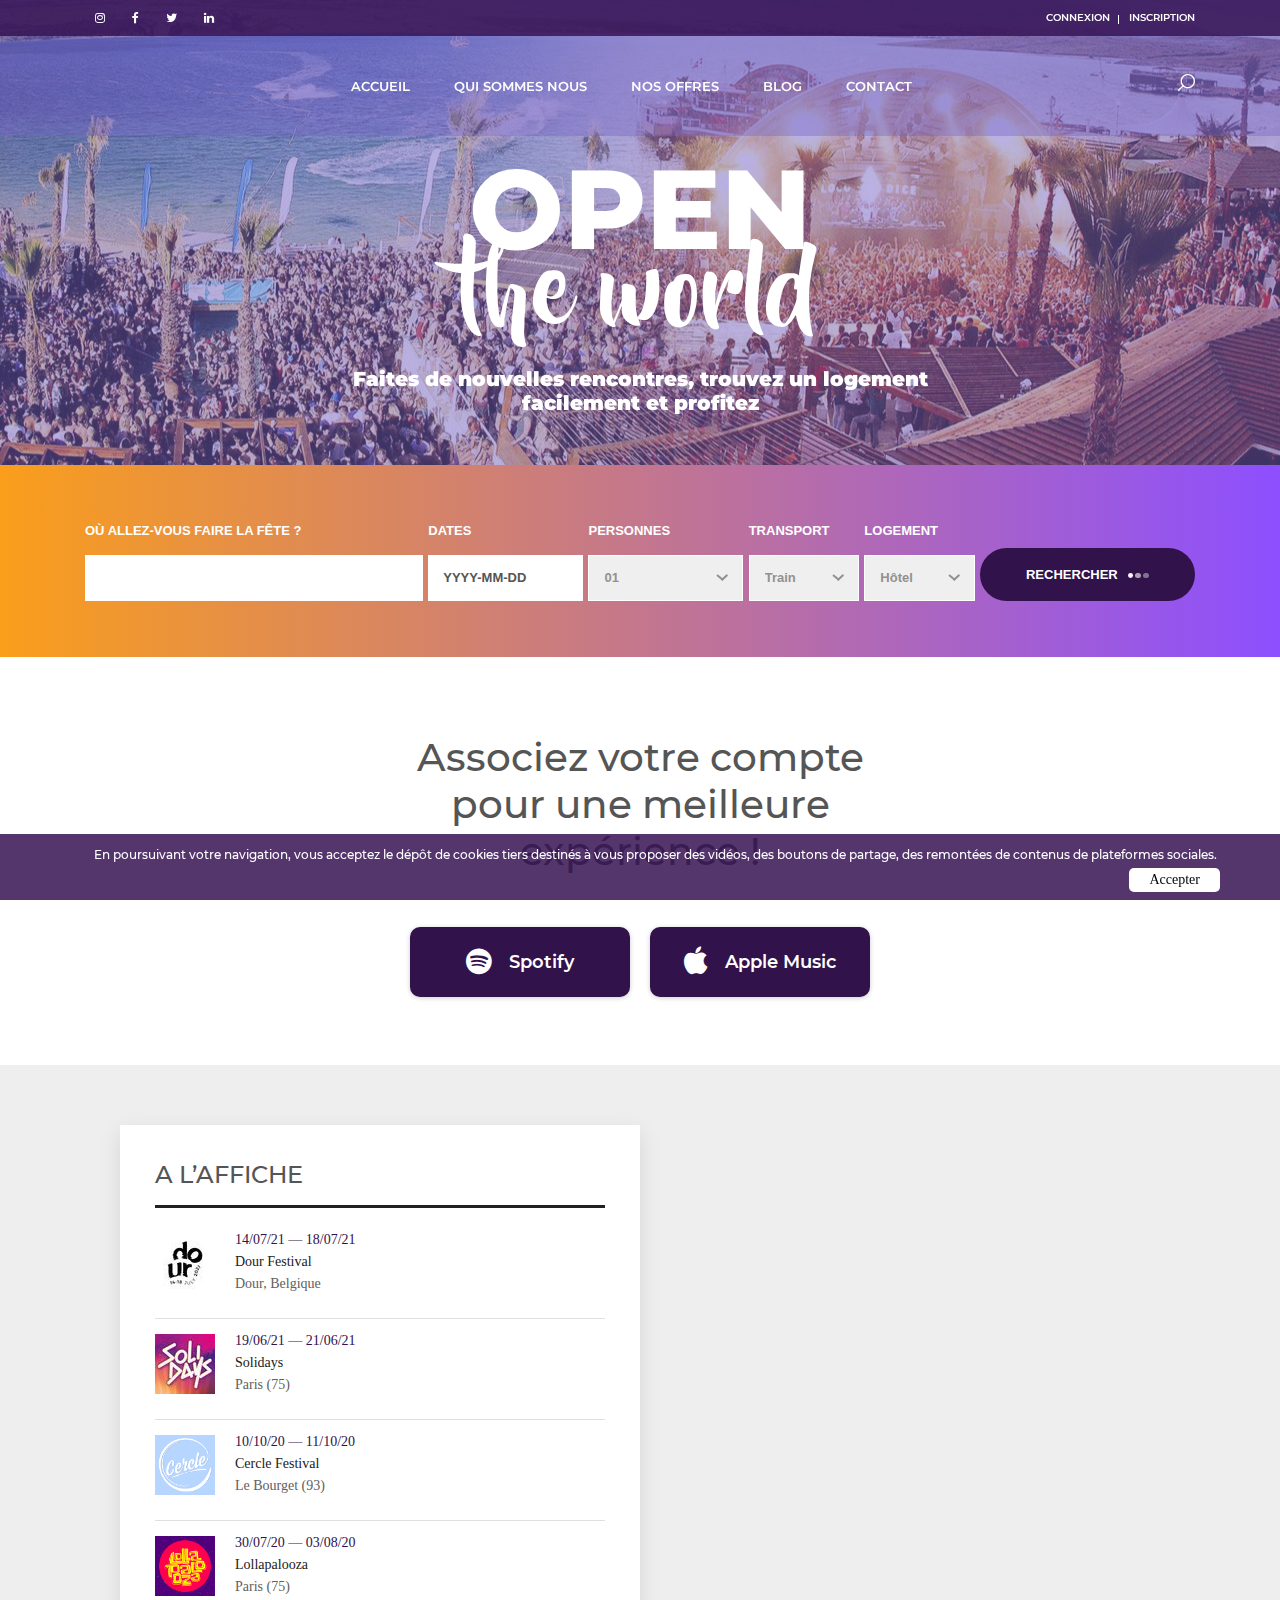
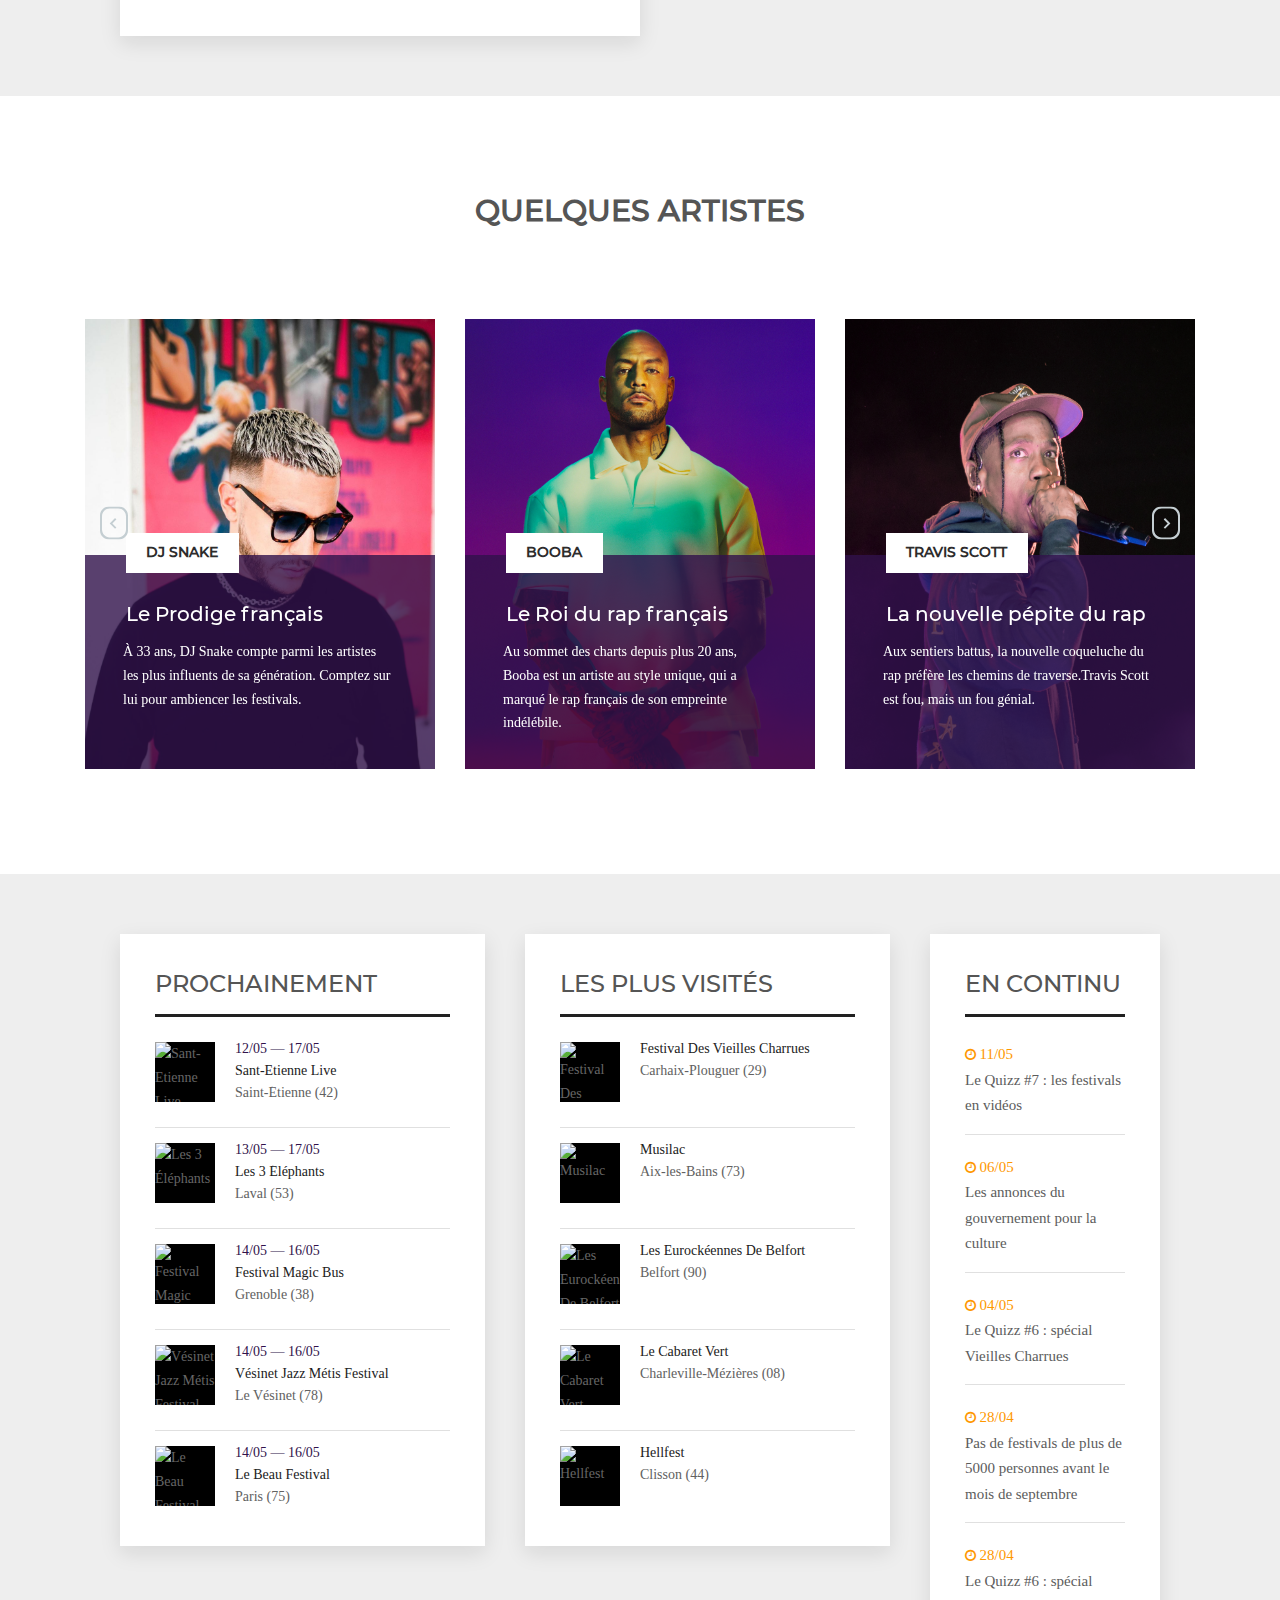
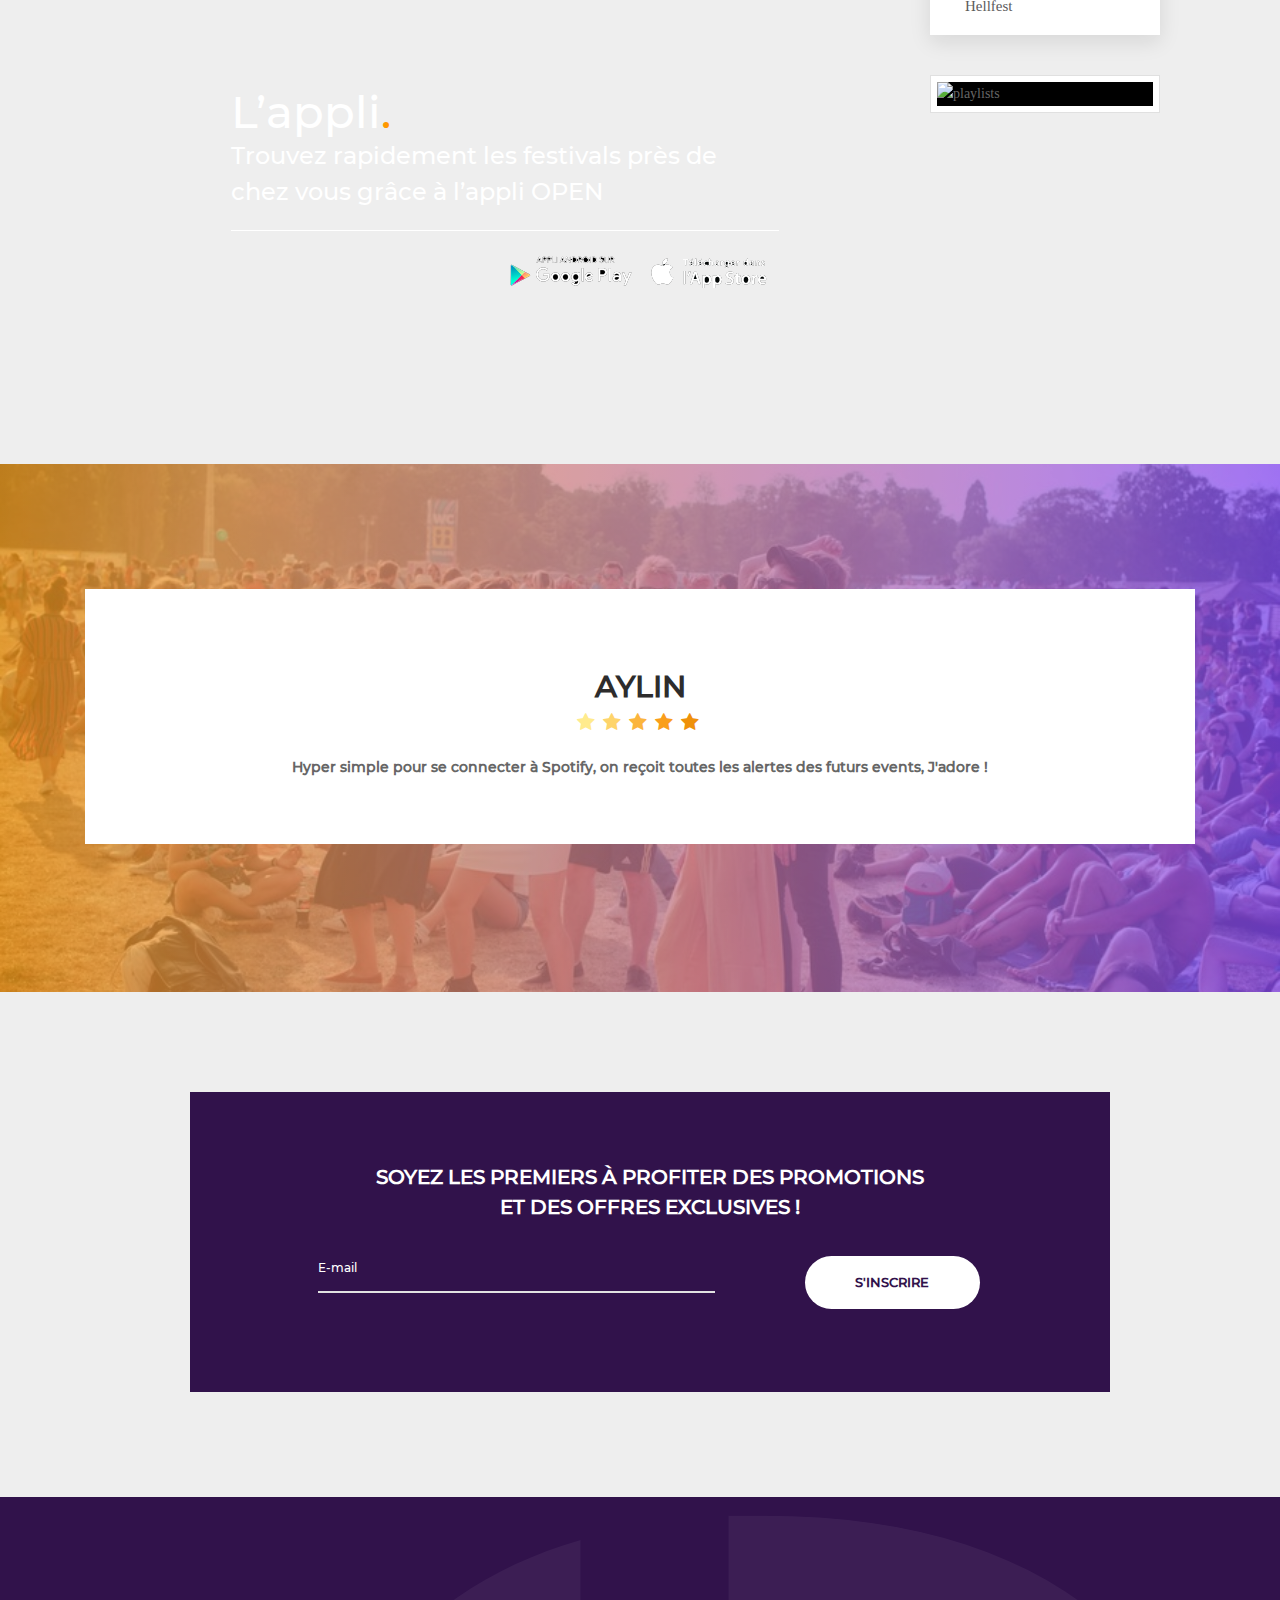
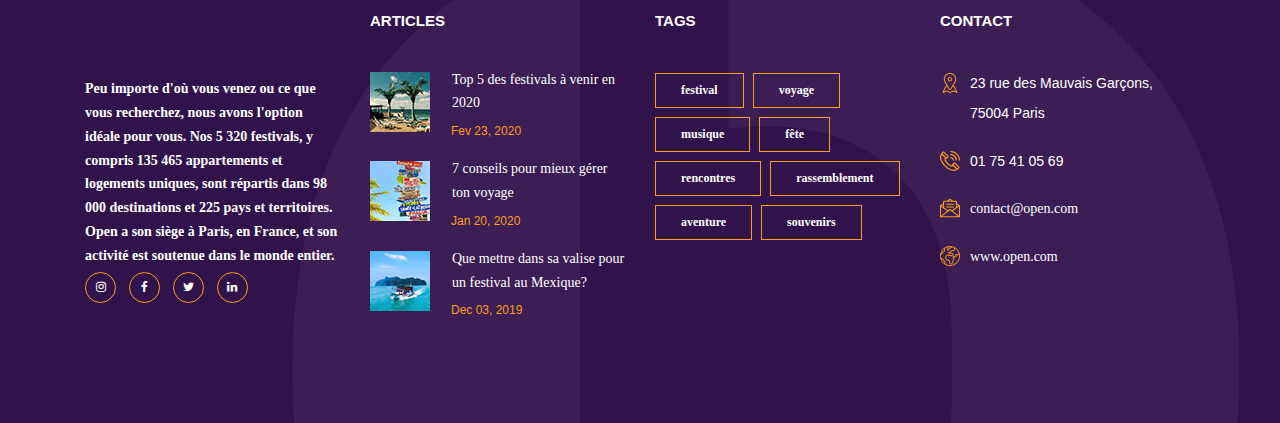
==== commit 28e086dc: "maj" ====
--- a/index.html
+++ b/index.html
@@ -90,7 +90,7 @@
                 </div>
                 <div class="user_box ml-auto">
                   <div class="user_box_login user_box_link"><a href="login.html">connexion</a></div>
-                  <div class="user_box_register user_box_link"><a href="#">inscription</a></div>
+                  <div class="user_box_register user_box_link"><a href="login.html">inscription</a></div>
 
                 </div>
               </div>
@@ -283,12 +283,12 @@
 						Associez votre compte pour une meilleure expérience ! 
 					</span>
 
-					<a href="#" class="btn-face m-b-20">
+					<a href="login.html" class="btn-face m-b-20">
 						<i class="fa fa-spotify"></i>
 						Spotify
 					</a>
 
-	<a href="#" class="btn-face">
+	<a href="login.html" class="btn-face">
 						<i class="fa fa-apple"></i>
 						Apple Music
 					</a>
@@ -332,10 +332,10 @@
             
                 <div class="small-block-item event event-teaser" itemtype="http://schema.org/MusicEvent" itemscope="">
 
-                    <a href="https://www.touslesfestivals.com/limoux-cuivree-speciale" itemprop="url" class="small-block-item-link">
+                    <a href="" itemprop="url" class="small-block-item-link">
 
                         <figure class="small-block-item-image festival-image">
-                                                            <img src="https://www.touslesfestivals.com/caches/a8f7e4e0f63f5687224332f6af4f74c0caf5a58c-60x60-outbound.png" itemprop="image" alt="Limoux Cuivr&eacute;e Sp&eacute;ciale">
+                                                            <img src="images/dour.jpg" itemprop="image" alt="Dour Festival">
                                                     </figure>
 
                         <div class="small-block-item-infos">
@@ -344,17 +344,16 @@
                                       content="2020-04-29T00:00:00">
                                 <meta itemprop="endDate"
                                       content="2020-05-03T00:00:00">
-                                <time datetime="2020-04-29T00:00:00">29/04/20</time>
+                                <time datetime="2020-04-29T00:00:00">14/07/21</time>
                                 <span> — </span>
-                                <time datetime="2020-05-03T00:00:00">03/05/20</time>
+                                <time datetime="2020-05-03T00:00:00">18/07/21</time>
                             </div>
 
-                            <div class="small-block-item-title event-title" itemprop="name">Limoux Cuivrée Spéciale</div>
+                            <div class="small-block-item-title event-title" itemprop="name">Dour Festival</div>
 
                             <div class="small-block-item-ss-title festival-venue" itemprop="location" itemscope=""
                                  itemtype="http://schema.org/Place">
-                                Limoux
-                                (11)
+                                Dour, Belgique
                             </div>
                         </div>
 
@@ -364,10 +363,10 @@
             
                 <div class="small-block-item event event-teaser" itemtype="http://schema.org/MusicEvent" itemscope="">
 
-                    <a href="https://www.touslesfestivals.com/rocknsolex" itemprop="url" class="small-block-item-link">
+                    <a href="" itemprop="url" class="small-block-item-link">
 
                         <figure class="small-block-item-image festival-image">
-                                                            <img src="https://www.touslesfestivals.com/caches/9c2d41449629fc8c803fbb6e7ca77bc589b4ac19-60x60-outbound.jpg" itemprop="image" alt="Rock&#039;n&#039;Solex">
+                                                            <img src="images/solidayss.jpg" itemprop="image" alt="Solidays">
                                                     </figure>
 
                         <div class="small-block-item-infos">
@@ -376,17 +375,17 @@
                                       content="2020-05-06T00:00:00">
                                 <meta itemprop="endDate"
                                       content="2020-05-10T00:00:00">
-                                <time datetime="2020-05-06T00:00:00">06/05/20</time>
+                                <time datetime="2020-05-06T00:00:00">19/06/21</time>
                                 <span> — </span>
-                                <time datetime="2020-05-10T00:00:00">10/05/20</time>
+                                <time datetime="2020-05-10T00:00:00">21/06/21</time>
                             </div>
 
-                            <div class="small-block-item-title event-title" itemprop="name">Rock'n'Solex</div>
+                            <div class="small-block-item-title event-title" itemprop="name">Solidays</div>
 
                             <div class="small-block-item-ss-title festival-venue" itemprop="location" itemscope=""
-                                 itemtype="http://schema.org/Place">
-                                Rennes
-                                (35)
+                                 itemtype="">
+                                Paris
+                                (75)
                             </div>
                         </div>
 
@@ -396,10 +395,10 @@
             
                 <div class="small-block-item event event-teaser" itemtype="http://schema.org/MusicEvent" itemscope="">
 
-                    <a href="https://www.touslesfestivals.com/jazz-sous-les-pommiers" itemprop="url" class="small-block-item-link">
+                    <a href="" itemprop="url" class="small-block-item-link">
 
                         <figure class="small-block-item-image festival-image">
-                                                            <img src="https://www.touslesfestivals.com/caches/2cc9e6e6e53bdf3135d67ce30f5a97e89ae307eb-60x60-outbound.jpg" itemprop="image" alt="Jazz sous les Pommiers ">
+                                                            <img src="images/cercle.png" itemprop="image" alt="Cercle Festival">
                                                     </figure>
 
                         <div class="small-block-item-infos">
@@ -408,17 +407,17 @@
                                       content="2020-05-15T00:00:00">
                                 <meta itemprop="endDate"
                                       content="2020-05-23T00:00:00">
-                                <time datetime="2020-05-15T00:00:00">15/05/20</time>
+                                <time datetime="2020-05-15T00:00:00">10/10/20</time>
                                 <span> — </span>
-                                <time datetime="2020-05-23T00:00:00">23/05/20</time>
+                                <time datetime="2020-05-23T00:00:00">11/10/20</time>
                             </div>
 
-                            <div class="small-block-item-title event-title" itemprop="name">Jazz sous les Pommiers </div>
+                            <div class="small-block-item-title event-title" itemprop="name">Cercle Festival </div>
 
                             <div class="small-block-item-ss-title festival-venue" itemprop="location" itemscope=""
-                                 itemtype="http://schema.org/Place">
-                                Coutances
-                                (50)
+                                 itemtype="">
+                                Le Bourget
+                                (93)
                             </div>
                         </div>
 
@@ -428,10 +427,10 @@
             
                 <div class="small-block-item event event-teaser" itemtype="http://schema.org/MusicEvent" itemscope="">
 
-                    <a href="https://www.touslesfestivals.com/villette-sonique" itemprop="url" class="small-block-item-link">
+                    <a href="" itemprop="url" class="small-block-item-link">
 
                         <figure class="small-block-item-image festival-image">
-                                                            <img src="https://www.touslesfestivals.com/caches/778af4cd4a578078c592a0deb4d31563d9b0f9de-60x60-outbound.jpg" itemprop="image" alt="Villette Sonique">
+                                                            <img src="images/lollapalooza.png" itemprop="image" alt="Lollapalooza">
                                                     </figure>
 
                         <div class="small-block-item-infos">
@@ -440,15 +439,15 @@
                                       content="2020-05-20T00:00:00">
                                 <meta itemprop="endDate"
                                       content="2020-05-24T00:00:00">
-                                <time datetime="2020-05-20T00:00:00">20/05/20</time>
+                                <time datetime="2020-05-20T00:00:00">30/07/20</time>
                                 <span> — </span>
-                                <time datetime="2020-05-24T00:00:00">24/05/20</time>
+                                <time datetime="2020-05-24T00:00:00">03/08/20</time>
                             </div>
 
-                            <div class="small-block-item-title event-title" itemprop="name">Villette Sonique</div>
+                            <div class="small-block-item-title event-title" itemprop="name">Lollapalooza</div>
 
                             <div class="small-block-item-ss-title festival-venue" itemprop="location" itemscope=""
-                                 itemtype="http://schema.org/Place">
+                                 itemtype="">
                                 Paris
                                 (75)
                             </div>
@@ -458,11 +457,7 @@
                 </div>
 
                     </div>
-        <a href="https://www.touslesfestivals.com/agenda/liste" class="more-link">
-            <span class="more-link-icon">+</span>
-            <span class="more-link-title">de dates</span>
-            <span class="more-link-baseline">L’agenda complet par région, par date.</span>
-        </a>
+       
     </div>
 
                 <div id="gmaps"></div>
@@ -3840,10 +3835,10 @@
                     <div class="block-appli-desc">Trouvez rapidement les festivals près de chez vous grâce à l’appli OPEN</div>
         
         <div class="block-appli-download">
-            <a href="https://itunes.apple.com/fr/app/tous-les-festivals/id1090870710?l=en&mt=8" class="lien-ext">
+            <a href="" class="lien-ext">
                 <img src="images/apple.png">
             </a>
-            <a href="https://play.google.com/store/apps/details?id=fr.indelebil.tlf" class="lien-ext">
+            <a href="" class="lien-ext">
                 <img src="images/google.png">
             </a>
         </div>
@@ -3975,10 +3970,7 @@
                 </article>
 
                     </div>
-        <a href="https://www.touslesfestivals.com/actualites" class="more-link">
-            <span class="more-link-icon">+</span>
-            <span class="more-link-title">d’actualités</span>
-        </a>
+        
     </div>
 
                         <div class='partenaire'>
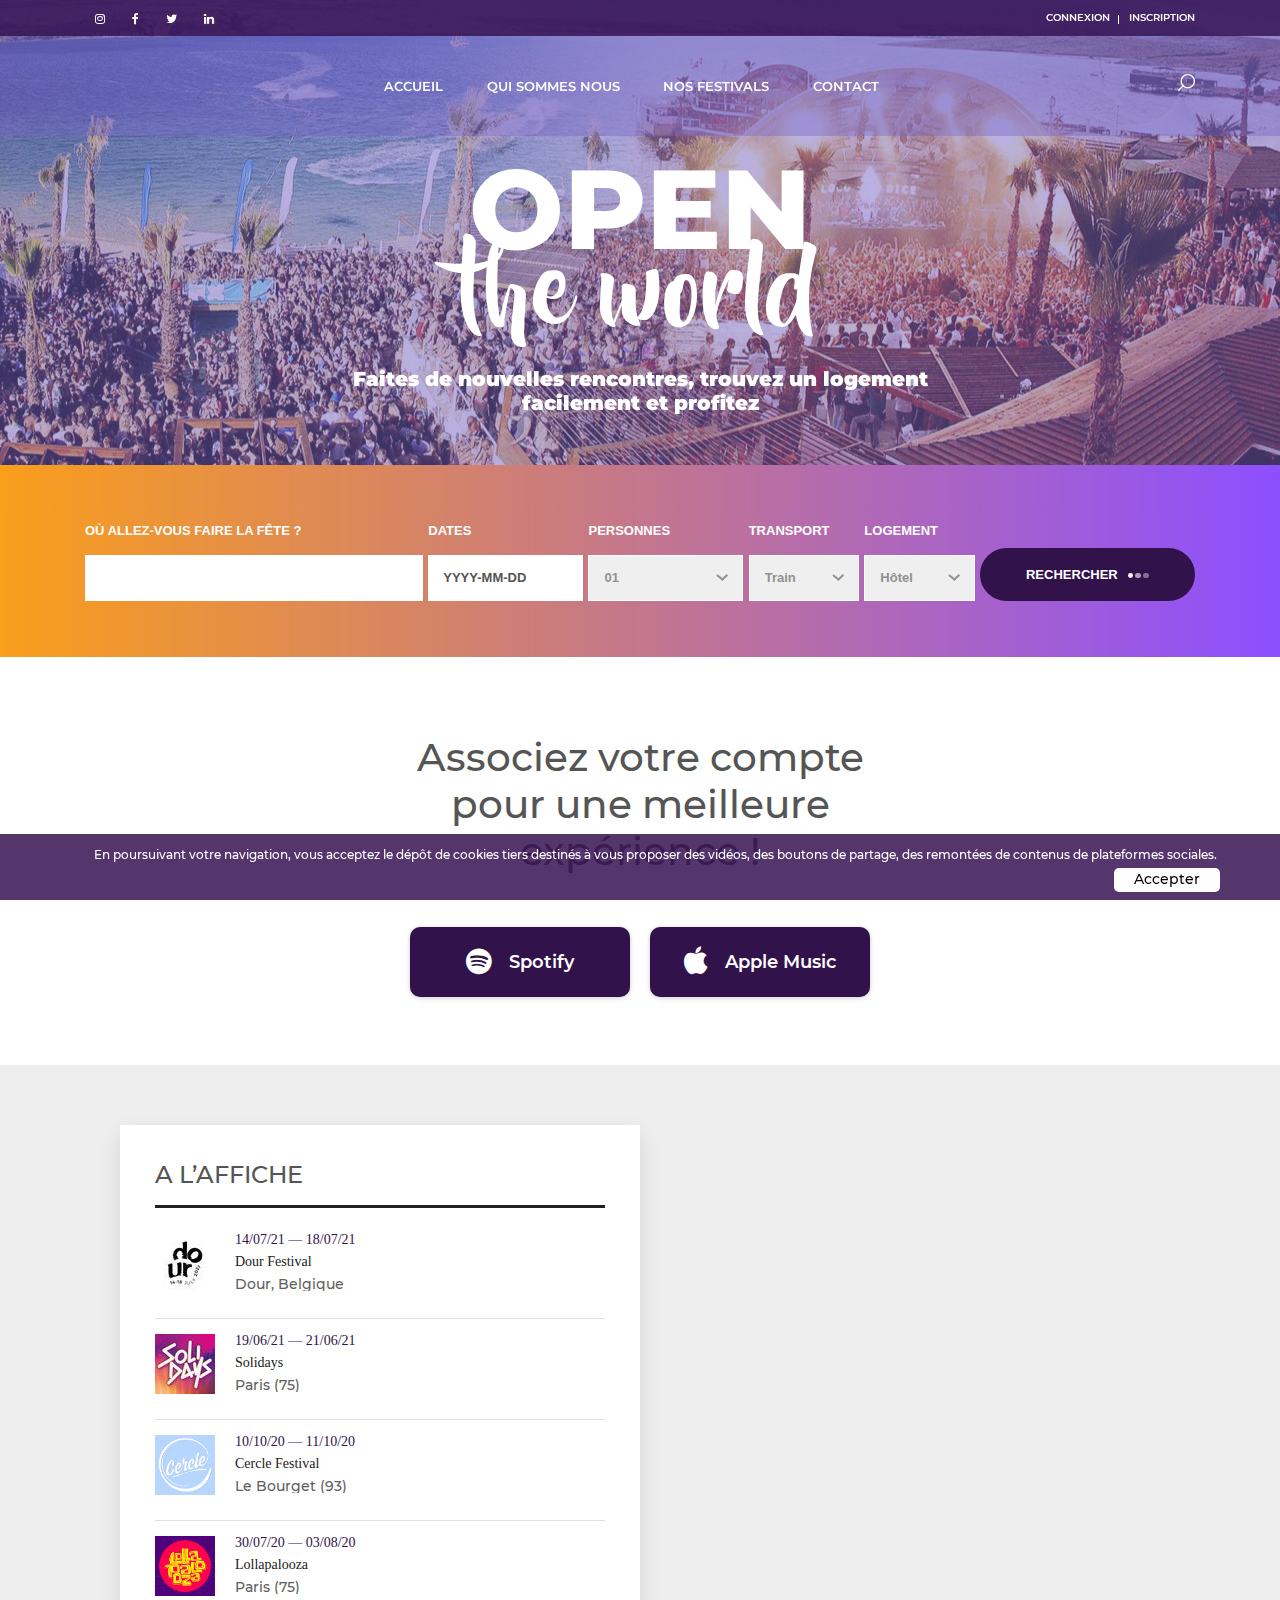
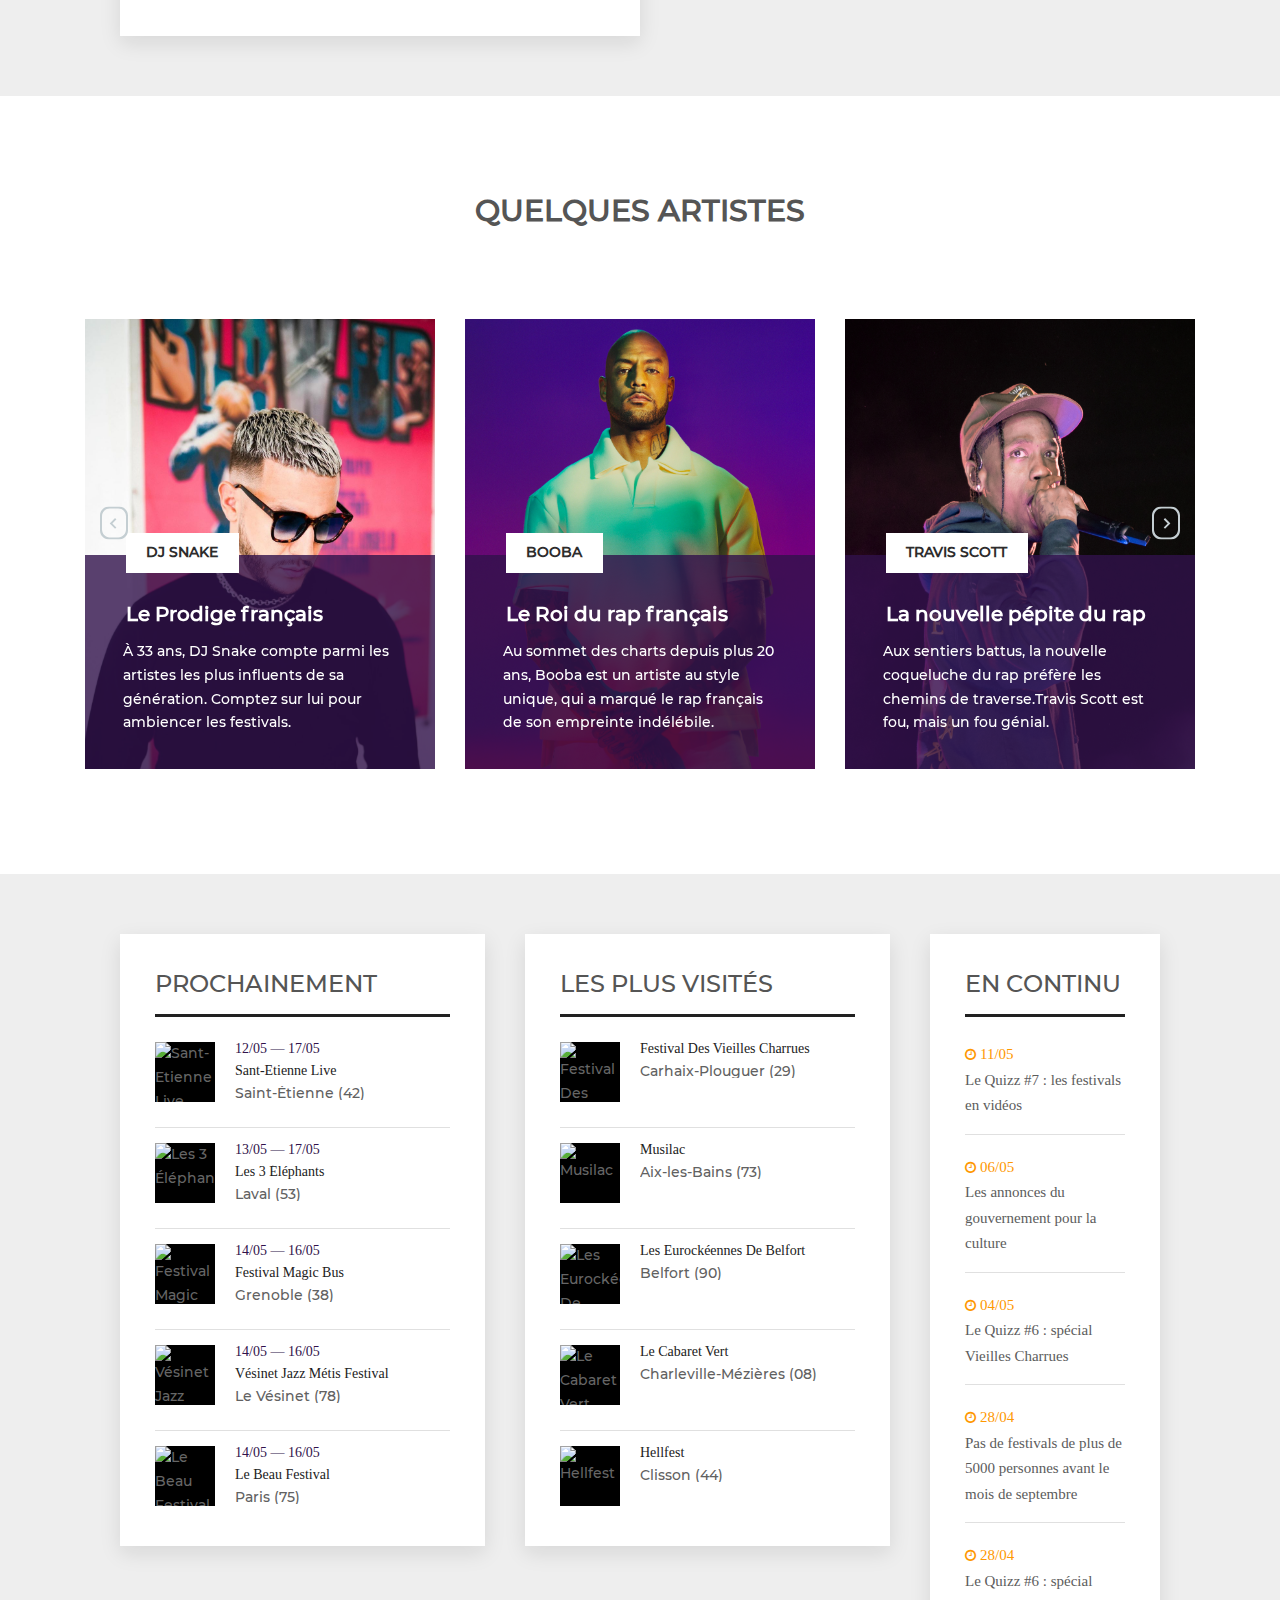
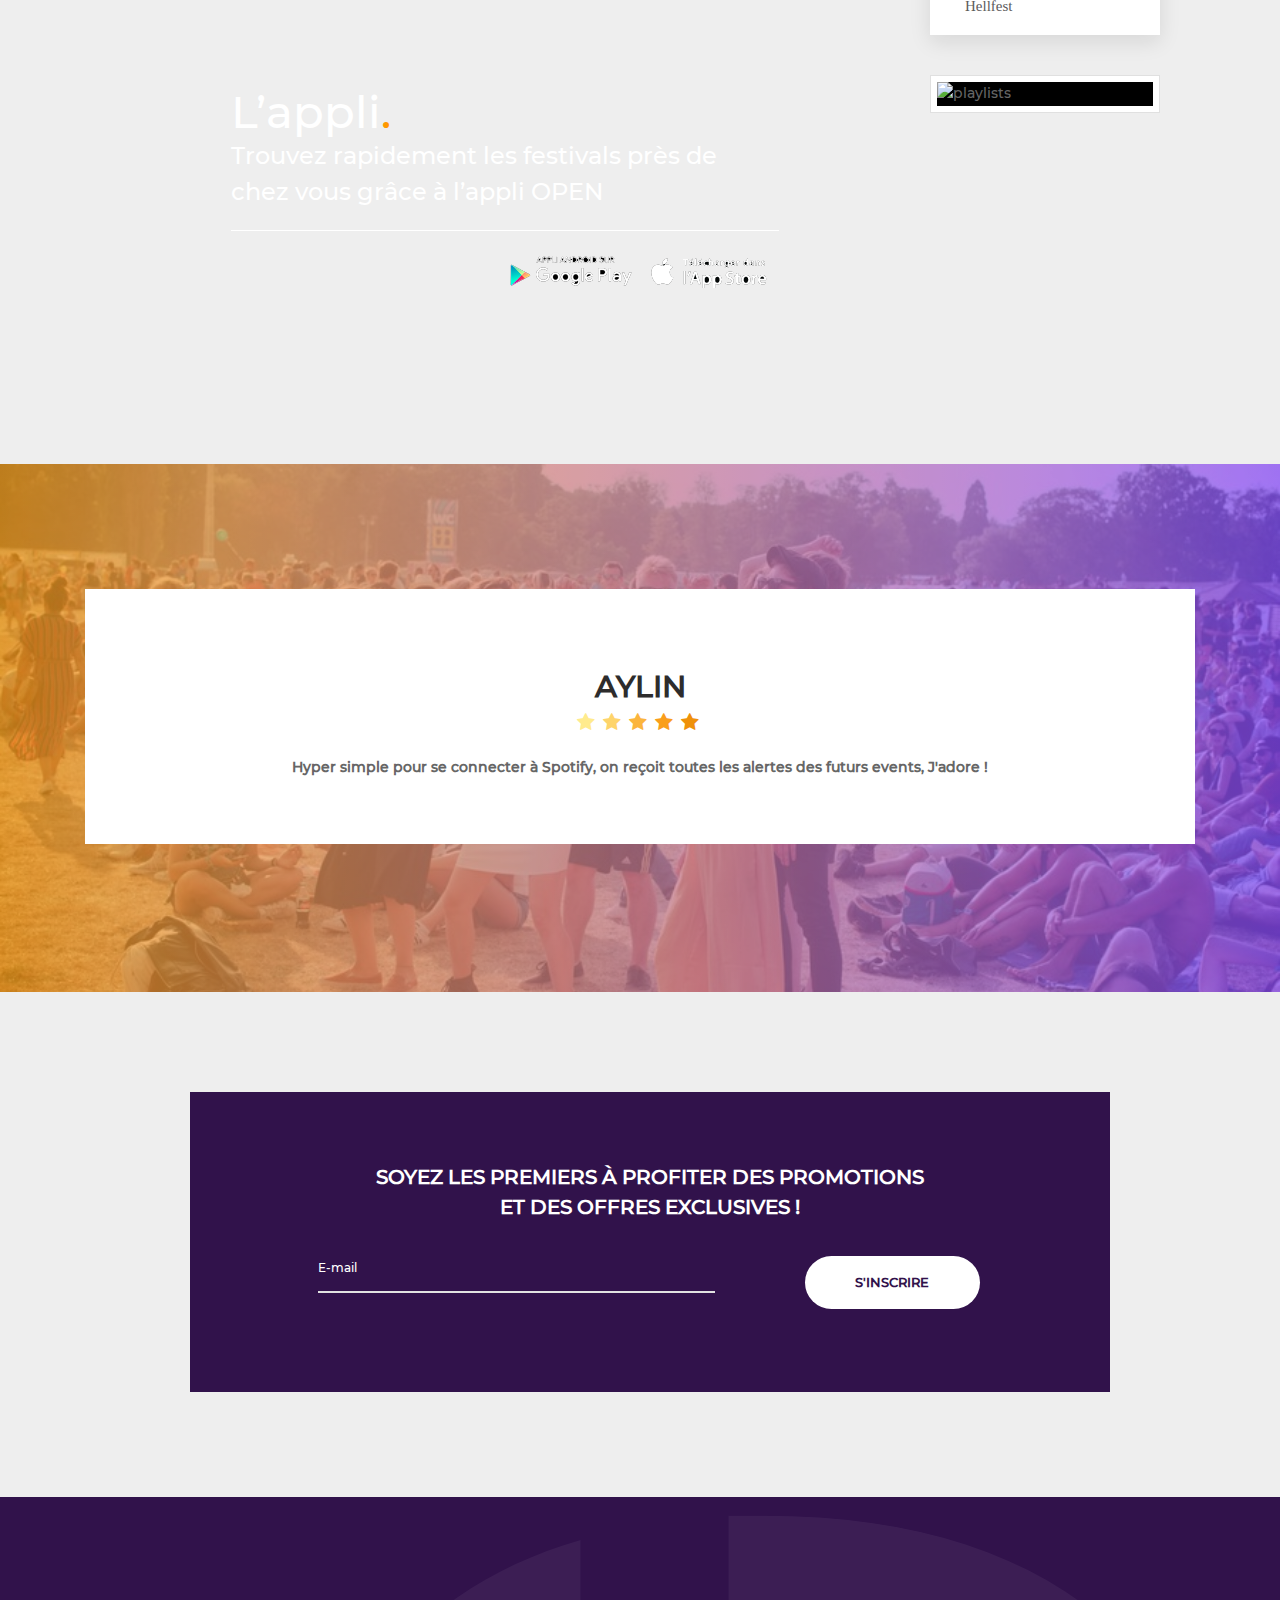
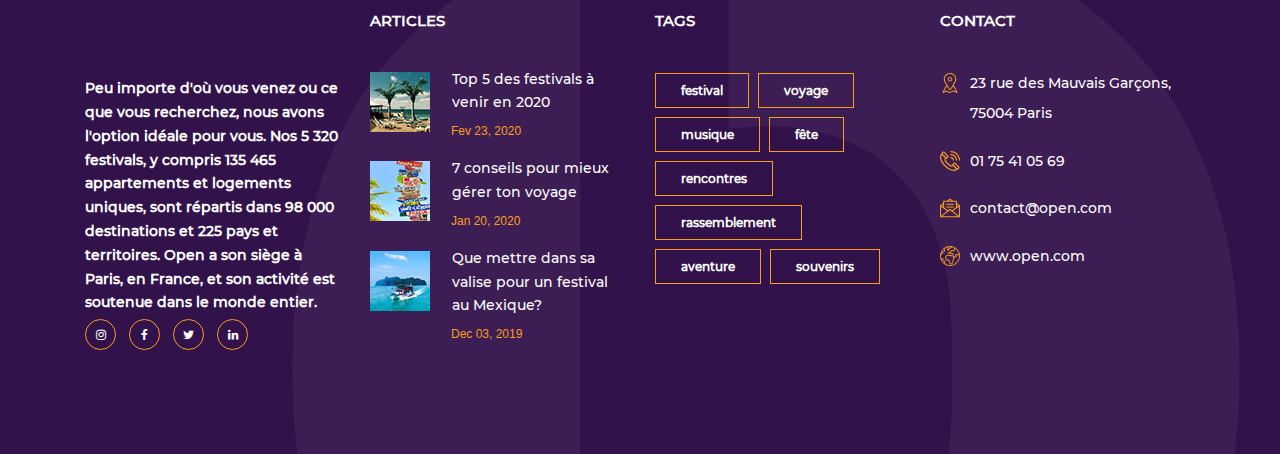
==== commit dc63bd7b: "maj" ====
--- a/index.html
+++ b/index.html
@@ -107,11 +107,10 @@
               <div class="col main_nav_col d-flex flex-row align-items-center justify-content-start">
                 <div class="main_nav_container mx-auto">
                   <ul class="main_nav_list">
-                    <li class="main_nav_item"><a href="#">accueil</a></li>
-                    <li class="main_nav_item"><a href="about.html">qui sommes nous</a></li>
-                    <li class="main_nav_item"><a href="offers.html">nos offres</a></li>
-                    <li class="main_nav_item"><a href="blog.html">blog</a></li>
-                    <li class="main_nav_item"><a href="contact.html">contact</a></li>
+                    <li class="main_nav_item"><a href="index.html">Accueil</a></li>
+                    <li class="main_nav_item"><a href="#ancre1">Qui sommes nous</a></li>
+                    <li class="main_nav_item"><a href="#ancre2">Nos festivals</a></li>
+                    <li class="main_nav_item"><a href="#ancre1">Contact</a></li>
                   </ul>
                 </div>
                 <div class="content_search ml-lg-0 ml-auto">
@@ -263,6 +262,8 @@
           </div>
         </div>		
       </div>
+    
+    
       
       
       
@@ -306,6 +307,9 @@
       
       
                     <!-- Carte des festivals  -->
+      
+                <div id="ancre2"></div>
+
 
       
         <main class="page-content">
@@ -3371,7 +3375,7 @@
         </div>
 
     </div>
-    </main>
+      </main>
       
       
       
@@ -3990,6 +3994,7 @@
     </div>
       
       
+      
         
                      
       
@@ -4149,6 +4154,8 @@
       
 
       <!-- Footer -->
+          
+          <div id="ancre1"></div>
 
       <footer class="footer">
         <div class="container">
@@ -4363,6 +4370,7 @@
 
       
 
-  </body>
+      </main>
+    </body>
 
         </html>--- a/styles/main_styles.css
+++ b/styles/main_styles.css
@@ -1465,15 +1465,17 @@
 .test_quote_title
 {
 	font-size: 20px;
-	font-weight: 500;
+	font-weight: 800;
 	color: #FFFFFF;
 	padding-left: 3px;
+    font-family: "Montserrat-Medium";
 }
 .test_quote_text
 {
 	font-weight: 500;
 	color: #FFFFFF;
 	margin-top: 11px;
+    font-family: "Montserrat-Medium";
 }
 .test_slider_nav
 {
@@ -4855,10 +4857,11 @@
     min-height: 26px;
     font-size: 12px;
     text-align: center;
+    
     color: white;
     line-height: 26px;
     padding: 8px 0 8px 30px;
-    font-family: "Montserrat-Medium";
+    font-family: "Montserrat-Medium" !important;
     position: fixed;
     bottom: 0;
     left: 0;
--- a/styles/elements_styles.css
+++ b/styles/elements_styles.css
@@ -1127,6 +1127,7 @@
 	font-weight: 700;
 	color: #FFFFFF;
 	text-transform: uppercase;
+    font-family: "Montserrat-Medium";
 }
 
 /*********************************
@@ -1136,6 +1137,8 @@
 .footer_about
 {
 	padding-top: 67px;
+        font-family: "Montserrat-Medium";
+
 }
 .footer_logo
 {
@@ -1150,6 +1153,8 @@
 	font-size: 14px;
 	font-weight: 600;
 	color: #FFFFFF;
+        font-family: "Montserrat-Medium";
+
 }
 .footer_social_item
 {
@@ -1238,16 +1243,22 @@
 {
 	margin-top: -4px;
 	padding-left: 1px;
+        font-family: "Montserrat-Medium";
+
 }
 .footer_blog_title a
 {
 	font-size: 14px;
 	font-weight: 400;
 	color: #FFFFFF;
+        font-family: "Montserrat-Medium";
+
 }
 .footer_blog_title a:hover
 {
 	color: #fa9e1b;
+        font-family: "Montserrat-Medium";
+
 }
 .footer_blog_date
 {
@@ -1291,6 +1302,8 @@
 	line-height: 33px;
 	padding-left: 25px;
 	padding-right: 25px;
+        font-family: "Montserrat-Medium";
+
 }
 
 /*********************************
@@ -1322,62 +1335,14 @@
 	color: #FFFFFF;
 	line-height: 2.14;
 	margin-top: -4px;
+        font-family: "Montserrat-Medium";
+
 }
 .contact_info_item:hover .contact_info_text,
 .contact_info_item:hover .contact_info_text a
 {
 	color: #fa9e1b;
-}
-
-/*********************************
-7. Copyright
-*********************************/
-
-.copyright
-{
-	background: #1f0733;
-}
-.copyright_content
-{
-	height: 52px;
-}
-.copyright_content div
-{
-	font-size: 12px;
-	font-weight: 600;
-	color: #685677;
-}
-.footer_nav_container
-{
-	height: 52px;
-}
-.footer_nav
-{
-	
-}
-.footer_nav_list
-{
-	font-size: 0px;
-}
-.footer_nav_item
-{
-	display: inline-block;
-	margin-right: 40px;
-}
-.footer_nav_item a
-{
-	font-size: 12px;
-	font-weight: 600;
-	color: #685677;
-	text-transform: uppercase;
-	line-height: 2;
-	-webkit-transition: all 200ms ease;
-	-moz-transition: all 200ms ease;
-	-ms-transition: all 200ms ease;
-	-o-transition: all 200ms ease;
-	transition: all 200ms ease;
-}
-.footer_nav_item a:hover
-{
-	color: #FFFFFF;
-}+        font-family: "Montserrat-Medium";
+
+}
+
--- a/styles/login2.css
+++ b/styles/login2.css
@@ -42,7 +42,7 @@
 
 /*---------------------------------------------*/
 a {
-	font-family: Poppins-Regular;
+    font-family: "Montserrat-Medium";
 	font-size: 14px;
 	line-height: 1.7;
 	color: #666666;
